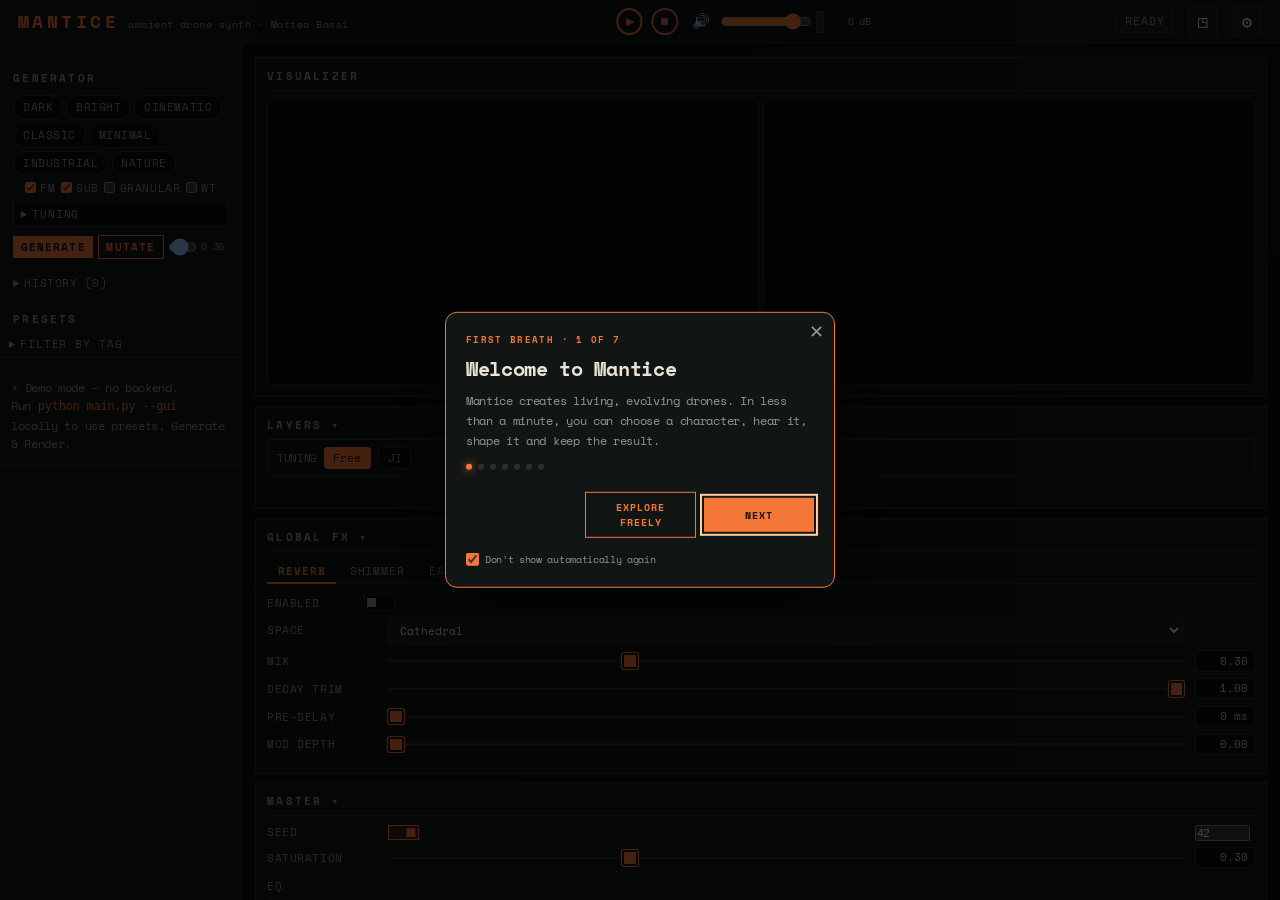
==== docs/index.html @ f2c1c315 "Expand privacy-safe Mantice analytics" ====
<!DOCTYPE html>
<html lang="en">
<head>
<meta charset="UTF-8">
<meta name="viewport" content="width=device-width, initial-scale=1.0">
<title>Mantice — Free Online Ambient Drone Synthesizer</title>
<meta name="description" content="Create evolving ambient drones in your browser with FM, subtractive, granular and wavetable synthesis. Mantice is free, open source and ready to play.">
<meta name="robots" content="index, follow, max-image-preview:large">
<meta name="google-site-verification" content="pp3jhptIHkhnjku-p-0sm3J4XAJzQlE7WiNZ2JwKUNA">
<meta name="application-name" content="Mantice">
<meta name="theme-color" content="#090b0b">
<link rel="canonical" href="https://bassimatte.github.io/mantice/">
<meta property="og:type" content="website">
<meta property="og:site_name" content="Mantice">
<meta property="og:title" content="Mantice — Free Online Ambient Drone Synthesizer">
<meta property="og:description" content="Create evolving ambient drones in your browser with FM, subtractive, granular and wavetable synthesis.">
<meta property="og:url" content="https://bassimatte.github.io/mantice/">
<meta property="og:image" content="https://bassimatte.github.io/mantice/social-card.png">
<meta property="og:image:width" content="1200">
<meta property="og:image:height" content="630">
<meta property="og:image:alt" content="Mantice free online ambient drone synthesizer">
<meta name="twitter:card" content="summary_large_image">
<meta name="twitter:title" content="Mantice — Free Online Ambient Drone Synthesizer">
<meta name="twitter:description" content="Create evolving ambient drones with FM, subtractive, granular and wavetable synthesis.">
<meta name="twitter:image" content="https://bassimatte.github.io/mantice/social-card.png">
<script type="application/ld+json">
{
  "@context": "https://schema.org",
  "@type": "SoftwareApplication",
  "name": "Mantice",
  "alternateName": "Mantice Ambient Drone Synthesizer",
  "url": "https://bassimatte.github.io/mantice/",
  "description": "A free, open-source online ambient drone synthesizer for creating evolving soundscapes with FM, subtractive, granular and wavetable synthesis.",
  "applicationCategory": "MultimediaApplication",
  "applicationSubCategory": "MusicApplication",
  "operatingSystem": "Any modern web browser",
  "isAccessibleForFree": true,
  "offers": {
    "@type": "Offer",
    "price": "0",
    "priceCurrency": "EUR"
  },
  "author": {
    "@type": "Person",
    "name": "Matteo Bassi",
    "url": "https://github.com/bassimatte"
  },
  "codeRepository": "https://github.com/bassimatte/mantice",
  "featureList": [
    "FM synthesis",
    "Subtractive synthesis",
    "Granular synthesis",
    "Wavetable synthesis",
    "Procedural ambient drone generation",
    "Real-time browser playback",
    "Audio rendering and download"
  ]
}
</script>
<link rel="icon" type="image/x-icon" href="favicon.ico">
<link rel="icon" type="image/png" href="favicon.png">
<style>
@import url('https://fonts.googleapis.com/css2?family=Space+Mono:wght@400;700&display=swap');

:root {
  color-scheme: dark;
  --bg: #090b0b;
  --surface: #111514;
  --surface2: #18201e;
  --border: #29302d;
  --accent: #f47738;
  --accent-hover: #ff9560;
  --accent-dim: #bd5528;
  --accent-glow: rgba(244, 119, 56, 0.16);
  --focus: #ffd0a8;
  --text: #e9e4d8;
  --text-dim: #92978e;
  --text-lcd: #d8c7b3;
  --success: #78b77b;
  --danger: #d76565;
  --engine-fm: #e6a84a;
  --engine-subtractive: #7fa66a;
  --engine-granular: #a988c7;
  --engine-wavetable: #58a9b4;
  --grid-line: rgba(233, 228, 216, 0.045);
  --ink-on-color: #101312;
  --muted: var(--text-dim);
  --bg2: var(--surface2);
  --cyan: var(--engine-wavetable);
  --bg-dark: var(--bg);
  --radius: 2px;
}

[data-theme="light"] {
  color-scheme: light;
  --bg: #eeeae1;
  --surface: #f8f5ee;
  --surface2: #e4e0d6;
  --border: #c8c1b5;
  --accent: #ad461d;
  --accent-hover: #8f3715;
  --accent-dim: #9f431d;
  --accent-glow: rgba(201, 86, 36, 0.12);
  --focus: #7c3518;
  --text: #242724;
  --text-dim: #595f58;
  --text-lcd: #544b43;
  --success: #4d8051;
  --danger: #ae4848;
  --engine-fm: #8d641a;
  --engine-subtractive: #4f7341;
  --engine-granular: #74578f;
  --engine-wavetable: #2f737e;
  --grid-line: rgba(36, 39, 36, 0.055);
  --ink-on-color: #f8f5ee;
}

* { margin: 0; padding: 0; box-sizing: border-box; }

/* ── Scrollbar — ultra thin, TE style ──────────── */
::-webkit-scrollbar { width: 4px; height: 4px; }
::-webkit-scrollbar-track { background: var(--bg); }
::-webkit-scrollbar-thumb { background: var(--accent); border-radius: 0; }
::-webkit-scrollbar-thumb:hover { background: var(--accent-hover); }
* { scrollbar-width: thin; scrollbar-color: var(--accent) var(--bg); }

body {
  font-family: 'Space Mono', monospace;
  font-size: 90%;
  line-height: 1.35;
  background:
    radial-gradient(circle at 78% 4%, color-mix(in srgb, var(--engine-wavetable) 5%, transparent), transparent 32%),
    radial-gradient(circle at 12% 100%, color-mix(in srgb, var(--accent) 5%, transparent), transparent 34%),
    var(--bg);
  color: var(--text);
  height: 100vh;
  height: 100dvh;
  overflow: hidden;
  display: grid;
  grid-template-columns: 220px 1fr;
  grid-template-rows: 40px 1fr;
  letter-spacing: -0.02em;
}

/* ── Header ─────────────────────────────────────── */
header {
  grid-column: 1 / -1;
  background: var(--surface);
  display: flex;
  align-items: center;
  padding: 0 16px;
  border-bottom: 1px solid var(--border);
  gap: 12px;
  position: relative;
}
.header-brand {
  display: flex;
  align-items: baseline;
  gap: 8px;
}
.header-transport {
  display: flex;
  align-items: center;
  gap: 8px;
  position: absolute;
  left: calc(220px + (100% - 220px) / 2);
  transform: translateX(-50%);
}
.monitor-volume {
  display: flex;
  align-items: center;
  gap: 5px;
  min-width: 142px;
}
.monitor-mobile { display: none; }
.monitor-mute {
  width: 26px;
  height: 26px;
  padding: 0;
  border: 1px solid transparent;
  background: transparent;
  color: var(--text-dim);
  font-size: 13px;
  cursor: pointer;
}
.monitor-mute:hover,
.monitor-mute:focus-visible {
  color: var(--accent);
  border-color: var(--border);
  outline: none;
}
.monitor-volume input[type="range"] {
  width: 82px;
  height: 26px;
  margin: 0;
  accent-color: var(--accent);
  cursor: pointer;
}
.monitor-level {
  position: relative;
  display: flex;
  align-items: flex-end;
  width: 6px;
  height: 20px;
  overflow: hidden;
  background: var(--border);
  border: 1px solid color-mix(in srgb, var(--border) 75%, var(--text-dim));
}
.monitor-level-fill {
  width: 100%;
  height: 0;
  background: var(--success);
  transition: height 60ms linear, background-color 100ms linear;
}
.monitor-level.warm .monitor-level-fill { background: var(--engine-fm); }
.monitor-level.hot .monitor-level-fill { background: var(--danger); }
.monitor-volume-value {
  width: 38px;
  color: var(--text-dim);
  font-size: 9px;
  text-align: right;
  white-space: nowrap;
}
.monitor-volume.boosted .monitor-volume-value,
.monitor-volume.boosted .monitor-mute {
  color: var(--engine-fm);
}
header .status {
  margin-left: auto;
}
header h1 {
  font-size: 16px;
  font-weight: 700;
  color: var(--accent);
  letter-spacing: 0.2em;
  text-transform: uppercase;
}
.header-byline {
  font-size: 9px;
  color: var(--text-dim);
  letter-spacing: 0.05em;
  font-weight: 400;
}
header .status {
  margin-left: auto;
  font-size: 10px;
  color: var(--text-dim);
  text-transform: uppercase;
  letter-spacing: 0.08em;
  background: var(--surface2);
  padding: 3px 8px;
  border: 1px solid var(--border);
}
.now-playing {
  font-size: 11px;
  color: var(--accent);
  font-weight: 700;
  letter-spacing: 0.05em;
  max-width: 200px;
  overflow: hidden;
  text-overflow: ellipsis;
  white-space: nowrap;
}

/* Zoom controls (waveform only) */
.zoom-btn {
  width: 22px;
  height: 22px;
  font-size: 14px;
  font-weight: 700;
  font-family: 'Space Mono', monospace;
  background: var(--surface2);
  color: var(--text);
  border: 1px solid var(--border);
  border-radius: 0;
  cursor: pointer;
  display: flex;
  align-items: center;
  justify-content: center;
  transition: all 0.1s;
}
.zoom-btn:hover { border-color: var(--accent); color: var(--accent); }

/* ── Settings dropdown ──────────────────────────── */
.settings-menu {
  position: relative;
}
#btn-settings {
  width: 28px;
  height: 28px;
  font-size: 16px;
}
.settings-dropdown {
  display: none;
  position: absolute;
  top: calc(100% + 6px);
  right: 0;
  background: var(--surface2);
  border: 1px solid var(--border);
  border-radius: var(--radius);
  padding: 8px;
  min-width: 150px;
  z-index: 2000;
  box-shadow: 0 4px 16px rgba(0,0,0,0.4);
}
.settings-dropdown.open { display: block; }
.settings-row {
  display: flex;
  align-items: center;
  gap: 6px;
  padding: 4px 2px;
}
.settings-label {
  font-size: 11px;
  color: var(--text-dim);
  text-transform: uppercase;
  letter-spacing: 0.08em;
  flex: 1;
}
.settings-divider {
  border-top: 1px solid var(--border);
  margin: 6px 0;
}
.settings-info-btn {
  width: 100%;
  background: transparent;
  border: 1px solid var(--border);
  color: var(--text);
  font-family: 'Space Mono', monospace;
  font-size: 11px;
  padding: 5px 8px;
  cursor: pointer;
  text-align: left;
  border-radius: var(--radius);
}
.settings-info-btn:hover { border-color: var(--accent); color: var(--accent); }

/* ── Files dropdown ─────────────────────────────── */
.files-menu-wrapper {
  position: relative;
}
#btn-files {
  width: 28px;
  height: 28px;
  font-size: 15px;
}
.files-dropdown {
  display: none;
  position: absolute;
  top: calc(100% + 6px);
  right: 0;
  background: var(--surface2);
  border: 1px solid var(--border);
  border-radius: var(--radius);
  padding: 8px;
  min-width: 190px;
  z-index: 2000;
  box-shadow: 0 4px 16px rgba(0,0,0,0.4);
}
.files-dropdown.open { display: block; }
.dropdown-section-label {
  font-size: 10px;
  color: var(--accent);
  text-transform: uppercase;
  letter-spacing: 0.1em;
  padding: 2px 4px 4px;
  font-weight: 700;
}

/* ── Sidebar ────────────────────────────────────── */
aside {
  background: var(--surface);
  border-right: 1px solid var(--border);
  overflow-y: auto;
  padding: 8px 0;
}
aside h3 {
  font-size: 10px;
  text-transform: uppercase;
  letter-spacing: 0.2em;
  color: var(--text-dim);
  padding: 10px 12px 4px;
  font-weight: 700;
}
.preset-category { margin-bottom: 4px; }
.preset-category summary {
  cursor: pointer;
  padding: 4px 12px;
  font-size: 10px;
  font-weight: 700;
  color: var(--text);
  text-transform: uppercase;
  letter-spacing: 0.1em;
  list-style: none;
}
.preset-category summary::before {
  content: '▸ ';
  color: var(--text-dim);
}
.preset-category[open] summary::before {
  content: '▾ ';
  color: var(--accent);
}
.preset-category summary::-webkit-details-marker { display: none; }
.preset-category summary:hover { color: var(--accent); }
.preset-item {
  padding: 3px 12px 3px 20px;
  font-size: 10px;
  color: var(--text-dim);
  cursor: pointer;
  white-space: nowrap;
  overflow: hidden;
  text-overflow: ellipsis;
  border-left: 2px solid transparent;
  transition: all 0.1s;
}
.preset-item:hover { color: var(--text); border-left-color: var(--text-dim); background: var(--surface2); }
.preset-item.active { color: var(--accent); border-left-color: var(--accent); background: var(--accent-glow); }

/* ── Preset source sections (Official / Community) ── */
.preset-source-section { margin-bottom: 4px; }
.preset-source-header {
  font-size: 10px;
  color: var(--accent);
  text-transform: uppercase;
  letter-spacing: 0.1em;
  font-weight: 700;
  padding: 8px 12px 4px;
  cursor: pointer;
  list-style: none;
  display: flex;
  align-items: center;
  gap: 5px;
  user-select: none;
}
.preset-source-header::before { content: '▾'; font-size: 10px; }
.preset-source-section:not([open]) > .preset-source-header::before { content: '▸'; }
.preset-source-header::-webkit-details-marker { display: none; }
.preset-source-header:hover { color: var(--text); }
.preset-item-shared {
  color: var(--accent);
  border-left-color: var(--accent);
  font-style: italic;
  margin: 4px 8px;
}

/* Tag filter */
#tag-filter-details {
  border-bottom: 1px solid var(--border);
  margin-bottom: 6px;
}
#tag-filter-details > summary {
  font-size: 10px;
  text-transform: uppercase;
  letter-spacing: 0.08em;
  color: var(--muted);
  cursor: pointer;
  padding: 5px 8px;
  user-select: none;
}
.tag-filter {
  display: flex;
  flex-wrap: wrap;
  gap: 3px;
  padding: 4px 8px 8px;
  border-top: none;
  margin-bottom: 0;
  border-bottom: none;
}
.tag-btn {
  font-family: 'Space Mono', monospace;
  font-size: 10px;
  padding: 2px 6px;
  background: var(--surface2);
  color: var(--text-dim);
  border: 1px solid var(--border);
  border-radius: 0;
  cursor: pointer;
  text-transform: uppercase;
  letter-spacing: 0.05em;
  transition: all 0.1s;
}
.tag-btn:hover { border-color: var(--accent); color: var(--text); }
.tag-btn.active { background: var(--accent); color: var(--ink-on-color); border-color: var(--accent); font-weight: 700; }

.sidebar-section {
  border-top: 1px solid var(--border);
  padding: 10px 12px;
  margin-top: 6px;
}
.sidebar-section h3 { padding: 0; margin-bottom: 8px; }
.mood-grid {
  display: flex;
  flex-wrap: wrap;
  gap: 3px;
  margin-bottom: 5px;
}
.mood-btn {
  background: var(--bg);
  border: 1px solid var(--border);
  border-radius: 10px;
  padding: 3px 8px;
  font-family: 'Space Mono', monospace;
  font-size: 10px;
  color: var(--text-dim);
  cursor: pointer;
  text-transform: uppercase;
  letter-spacing: 0.05em;
  transition: all 0.1s;
}
.mood-btn:hover { border-color: var(--accent); color: var(--text); }
.mood-btn.active { border-color: var(--accent); color: var(--accent); background: var(--accent-glow); }
.gen-type-row {
  display: flex;
  gap: 5px;
  margin-bottom: 5px;
  flex-wrap: wrap;
  justify-content: center;
  align-items: center;
}
.gen-type-row label {
  display: flex;
  align-items: center;
  gap: 3px;
  font-size: 10px;
  text-transform: uppercase;
  letter-spacing: 0.05em;
  color: var(--text-dim);
  cursor: pointer;
  user-select: none;
}
.gen-type-row input[type=checkbox] {
  accent-color: var(--accent);
  width: 11px;
  height: 11px;
  cursor: pointer;
}
.intent-panel { margin: 5px 0 7px; border: 1px solid var(--border); background: var(--bg); }
.intent-panel summary {
  padding: 4px 6px; color: var(--text-dim); font-size: 10px; cursor: pointer;
  text-transform: uppercase; letter-spacing: 0.08em; user-select: none;
}
.intent-grid { display: grid; gap: 2px; padding: 3px 6px 6px; }
.intent-row { display: grid; grid-template-columns: 52px 1fr 22px; gap: 5px; align-items: center; min-height: 18px; }
.intent-row label { color: var(--text-dim); font-size: 10px; text-transform: uppercase; letter-spacing: 0.03em; }
.intent-row input[type="range"] { width: 100%; min-width: 0; height: 3px; accent-color: var(--accent); cursor: pointer; }
.intent-value { color: var(--text-lcd); font-size: 10px; text-align: right; font-variant-numeric: tabular-nums; }
.synthesis-row { margin-top: 3px; padding-top: 5px; border-top: 1px solid var(--border); }
.synthesis-options { display: flex; flex-wrap: nowrap; justify-content: center; gap: 3px; }
.synthesis-option { display: flex; align-items: center; gap: 3px; padding: 3px 5px; color: var(--text-dim); border: 1px solid var(--border); font-size: 10px; cursor: pointer; text-transform: uppercase; }
.synthesis-option:has(input:checked) { color: var(--accent); border-color: var(--accent); background: var(--accent-glow); }
.synthesis-option input { width: 9px; height: 9px; margin: 0; accent-color: var(--accent); }
.tuning-panel-body { padding: 3px 6px 6px; }
.generator-actions {
  display: flex;
  gap: 4px;
  margin-top: 6px;
  align-items: center;
}
.generator-actions .btn {
  flex: 0 0 auto;
  width: auto;
  margin: 0;
  padding: 3px 7px;
  font-size: 10px;
}

/* Generation History */
#gen-history-details[open] summary {
  margin-bottom: 4px;
}
.history-btn {
  background: var(--bg);
  border: 1px solid var(--border);
  color: var(--text-lcd);
  padding: 5px 6px;
  border-radius: 4px;
  cursor: pointer;
  font-family: 'Space Mono', monospace;
  font-size: 10px;
  text-align: left;
  transition: all 0.15s ease;
  display: flex;
  flex-direction: column;
  gap: 3px;
  width: 100%;
}
.history-tree-node { position: relative; margin-left: calc(var(--tree-depth, 0) * 10px); }
.history-tree-node::before {
  content: ''; position: absolute; left: -6px; top: 0; bottom: -2px;
  border-left: 1px solid var(--border); opacity: calc(var(--tree-depth, 0) * .65);
}
.history-node-row { display: grid; grid-template-columns: 14px 1fr; gap: 2px; align-items: stretch; margin-bottom: 3px; }
.history-branch-toggle {
  width: 14px; padding: 0; color: var(--text-dim); background: transparent;
  border: 0; cursor: pointer; font-size: 10px;
}
.history-branch-toggle:disabled { opacity: .55; }
.history-btn.active-node { border-color: var(--accent); box-shadow: inset 2px 0 0 var(--accent); }
.history-kind { margin-left: 4px; color: var(--text-dim); font-size: 9px; text-transform: uppercase; }
.history-children.collapsed { display: none; }
.history-btn:hover {
  background: var(--bg-light);
  border-color: var(--accent);
  box-shadow: 0 0 6px rgba(0, 200, 255, 0.2);
}
.history-btn-header {
  display: flex;
  justify-content: space-between;
  align-items: center;
  gap: 6px;
}
.history-name {
  font-weight: 500;
  color: var(--text-lcd);
  flex: 1;
  white-space: nowrap;
  overflow: hidden;
  text-overflow: ellipsis;
}
.history-mood-badge {
  background: var(--accent);
  color: var(--bg);
  padding: 1px 4px;
  border-radius: 3px;
  font-size: 9px;
  text-transform: uppercase;
  letter-spacing: 0.05em;
  font-weight: 600;
  white-space: nowrap;
}
.history-meta {
  display: flex;
  justify-content: space-between;
  font-size: 9px;
  color: var(--muted);
  gap: 6px;
}
.history-timestamp {
  opacity: 0.7;
}
.history-details {
  opacity: 0.8;
  white-space: nowrap;
}

.btn {
  display: block;
  width: 100%;
  padding: 7px;
  margin-top: 6px;
  background: var(--accent);
  color: var(--ink-on-color);
  border: none;
  border-radius: 0;
  font-family: 'Space Mono', monospace;
  font-size: 10px;
  font-weight: 700;
  cursor: pointer;
  text-transform: uppercase;
  letter-spacing: 0.1em;
  transition: all 0.1s;
}
.btn:hover { background: var(--accent-hover); }
.btn:active { transform: scale(0.97); filter: brightness(1.15); }
.btn:focus-visible {
  outline: 2px solid var(--focus);
  outline-offset: 2px;
}
.btn:disabled {
  opacity: 0.38;
  cursor: not-allowed;
  filter: grayscale(0.5);
}
.btn-outline {
  background: transparent;
  border: 1px solid var(--accent);
  color: var(--accent);
}
.btn-outline:hover { background: var(--accent-glow); }

/* ── Main ───────────────────────────────────────── */
main {
  overflow-y: auto;
  overflow-x: hidden;
  padding: 12px;
  display: flex;
  flex-direction: column;
  gap: 8px;
  min-width: 0;
  min-height: 0;
  background: transparent;
}

.card {
  background: var(--surface);
  border-radius: 0;
  padding: 10px;
  border: 1px solid var(--border);
  box-shadow: inset 0 1px 0 color-mix(in srgb, var(--text) 2.5%, transparent);
}
.card h2 {
  font-size: 10px;
  text-transform: uppercase;
  letter-spacing: 0.2em;
  color: var(--text-dim);
  margin-bottom: 8px;
  font-weight: 700;
  padding-bottom: 5px;
  border-bottom: 1px solid var(--border);
}

/* Visualizer */
.visualizer-container { position: relative; display: flex; gap: 4px; min-width: 0; }
#aurora-canvas {
  flex: 1;
  min-width: 0;
  height: 260px;
  background: var(--bg);
  border: 1px solid var(--border);
  border-radius: 4px;
}
#spectrum-canvas {
  flex: 1;
  min-width: 0;
  height: 260px;
  background: var(--bg);
  border: 1px solid var(--border);
  border-radius: 4px;
}
.dirty-indicator {
  color: var(--accent);
  font-size: 12px;
  margin-left: 6px;
  animation: pulse-dirty 1s infinite;
}
.dirty-badge {
  font-size: 9px;
  background: var(--accent);
  color: var(--ink-on-color);
  padding: 1px 5px;
  font-weight: 700;
  letter-spacing: 0.05em;
  margin-left: 8px;
  animation: pulse-dirty 1.5s infinite;
}
@keyframes pulse-dirty { 0%,100%{opacity:1} 50%{opacity:0.4} }

/* ── File Menu ─────────────────────────────────── */
.file-menu-wrapper { position: relative; }
.file-menu {
  display: none;
  position: absolute;
  bottom: 100%;
  left: 0;
  right: 0;
  background: var(--surface2);
  border: 1px solid var(--border);
  margin-bottom: 4px;
  z-index: 100;
}
.file-menu.open { display: block; }
.file-menu-item {
  padding: 7px 12px;
  font-size: 10px;
  font-family: 'Space Mono', monospace;
  color: var(--text);
  cursor: pointer;
  text-transform: uppercase;
  letter-spacing: 0.05em;
  transition: all 0.1s;
}
.file-menu-item:hover { background: var(--accent-glow); color: var(--accent); }
.file-menu-item.highlight { color: var(--accent); font-weight: 700; }

/* ── Collapsible Cards ─────────────────────────── */
.card-collapsible h2 { cursor: pointer; user-select: none; }
.card-collapsible h2::after { content: ' ▾'; color: var(--text-dim); }
.card-collapsible.collapsed h2::after { content: ' ▸'; }
.card-collapsible.collapsed > *:not(h2) { display: none; }
/* Automation card */
.auto-section-label { font-size:10px; font-weight:600; letter-spacing:.08em; color:var(--text-dim); text-transform:uppercase; margin:8px 0 4px; padding-bottom:2px; border-bottom:1px solid rgba(255,255,255,0.06); }
.auto-row { display:flex; flex-direction:column; gap:0; padding:2px 0; font-size:10px; }
.auto-controls { display:flex; align-items:center; gap:3px; flex-wrap:nowrap; }
.auto-canvas { display:block; width:100%; height:14px; border-radius:2px; margin-top:2px; opacity:0.85; }
.auto-row.disabled { opacity:0.68; }
.auto-toggle-btn { cursor:pointer; font-size:13px; line-height:1; color:var(--text-dim); background:none; border:none; padding:0 2px; flex-shrink:0; }
.auto-toggle-btn.on { color:var(--accent); }
.auto-label { min-width:82px; color:var(--text-lcd); font-size:10px; flex-shrink:0; }
.auto-t { width:30px; padding:1px 3px; font-size:10px; text-align:right; background:var(--surface); color:var(--text-dim); border:1px solid color-mix(in srgb, var(--text) 12%, transparent); border-radius:2px; flex-shrink:0; -moz-appearance:textfield; }
.auto-t::-webkit-outer-spin-button, .auto-t::-webkit-inner-spin-button { -webkit-appearance:none; margin:0; }
.auto-pct { font-size:9px; color:var(--text-dim); flex-shrink:0; }
.auto-val { width:52px; padding:1px 4px; font-size:10px; text-align:right; background:var(--surface); color:var(--text-lcd); border:1px solid color-mix(in srgb, var(--text) 14%, transparent); border-radius:2px; flex-shrink:0; -moz-appearance:textfield; }
.auto-val::-webkit-outer-spin-button, .auto-val::-webkit-inner-spin-button { -webkit-appearance:none; margin:0; }
.auto-shape-btn { background:none; border:none; color:var(--accent); font-size:10px; cursor:pointer; padding:0 2px; flex-shrink:0; white-space:nowrap; letter-spacing:-.02em; }
.auto-shape-btn:hover { color:var(--text); }
.auto-mid-btn { cursor:pointer; font-size:10px; background:none; border:1px solid color-mix(in srgb, var(--text) 14%, transparent); border-radius:2px; color:var(--text-dim); padding:1px 5px; margin-left:3px; flex-shrink:0; }
.auto-mid-btn:hover { border-color:var(--accent); color:var(--accent); }
.auto-mode-btn { cursor:pointer; font-size:10px; background:none; border:1px solid color-mix(in srgb, var(--text) 16%, transparent); border-radius:2px; color:var(--text-dim); padding:1px 5px; margin-right:3px; flex-shrink:0; }
.auto-mode-btn:hover { border-color:var(--accent); color:var(--accent); }
.auto-mode-btn.walk { border-color:rgba(160,210,160,0.4); color:rgb(140,200,140); }
.auto-mode-btn.walk:hover { border-color:rgb(160,220,160); color:rgb(180,240,180); }
.auto-walk-label { font-size:9px; color:var(--text-dim); flex-shrink:0; margin-left:3px; }
.auto-quickset { display:flex; align-items:center; gap:5px; flex-wrap:wrap; margin-bottom:8px; padding-bottom:7px; border-bottom:1px solid rgba(255,255,255,0.07); }
.auto-quickset-label { font-size:9px; color:var(--text-dim); flex-shrink:0; margin-right:2px; }
.auto-quickset-btn { cursor:pointer; font-size:10px; background:var(--surface2); border:1px solid color-mix(in srgb, var(--text) 16%, transparent); border-radius:10px; color:var(--text); padding:3px 9px; flex-shrink:0; transition:border-color .15s, color .15s; }
.auto-quickset-btn:hover { border-color:var(--accent); color:var(--accent); }
.auto-clear-btn { cursor:pointer; font-size:10px; background:none; border:1px solid color-mix(in srgb, var(--text) 12%, transparent); border-radius:10px; color:var(--text-dim); padding:3px 8px; margin-left:auto; flex-shrink:0; }
.auto-clear-btn:hover { border-color:var(--danger); color:var(--danger); }

/* ── JI Tuning Panel ───────────────────────────── */
#tuning-panel {
  margin-bottom: 8px;
  padding: 6px 8px;
  background: var(--surface);
  border: 1px solid var(--border);
  border-radius: 4px;
  font-family: 'Space Mono', monospace;
  font-size: 10px;
}
.tuning-mode-btn {
  background: var(--bg);
  border: 1px solid var(--border);
  color: var(--text-dim);
  padding: 2px 8px;
  font-family: 'Space Mono', monospace;
  font-size: 10px;
  cursor: pointer;
  border-radius: 3px;
  transition: background 0.15s, color 0.15s;
}
.tuning-mode-btn.active {
  background: var(--accent);
  color: var(--ink-on-color);
  border-color: var(--accent);
}
#tuning-ji-controls { margin-top: 6px; display: flex; flex-direction: column; gap: 4px; }
#tuning-ji-controls select {
  background: var(--bg); border: 1px solid var(--border);
  color: var(--text-lcd); padding: 2px 4px;
  font-family: 'Space Mono', monospace; font-size: 10px;
}
.ji-snap-warn { color: #ff8c42; font-size: 9px; margin-left: 4px; }
#lp-ji-degree {
  background: var(--bg); border: 1px solid var(--accent);
  color: var(--text-lcd); padding: 2px 4px;
  font-family: 'Space Mono', monospace; font-size: 10px;
  grid-column: 2 / 4; width: 100%;
}

/* ── Hamburger & Responsive ────────────────────── */
.hamburger {
  display: none;
  align-items: center;
  justify-content: center;
  width: 28px;
  height: 28px;
  background: transparent;
  border: 1px solid var(--border);
  color: var(--text);
  font-size: 16px;
  cursor: pointer;
  margin-left: 8px;
}
.hamburger:hover { border-color: var(--accent); color: var(--accent); }
.mobile-now-playing { display: none; }  /* hidden on desktop */
.sidebar-backdrop {
  display: none;
  position: fixed;
  inset: 0;
  background: rgba(0,0,0,0.5);
  z-index: 999;
}
.sidebar-backdrop.open { display: block; }

@media (max-width: 768px) {
  body {
    display: block;
    overflow-y: auto;
    overflow-x: hidden;
    height: auto;
    min-height: 100vh;
    min-height: 100dvh;
    -webkit-overflow-scrolling: touch;
  }
  .hamburger { display: flex; }
  aside {
    position: fixed;
    top: 40px;
    left: 0;
    bottom: 0;
    width: 260px;
    z-index: 1000;
    transform: translateX(-100%);
    transition: transform 0.2s ease;
  }
  aside.sidebar-open { transform: translateX(0); }

  /* Header: hide brand text, keep controls compact */
  header {
    position: sticky;
    top: 0;
    z-index: 900;
    gap: 6px;
    padding: 0 8px;
    flex-wrap: nowrap;
    height: 40px;
    justify-content: space-between;
  }
  .header-brand h1 { font-size: 12px; letter-spacing: 0.1em; }
  .header-byline { display: none; }
  .header-transport {
    position: static;
    transform: none;
    left: auto;
    flex: 1;
    justify-content: center;
  }
  .monitor-desktop { display: none; }
  .monitor-mobile {
    display: flex;
    min-width: 112px;
    justify-content: flex-end;
  }
  .monitor-mobile input[type="range"] {
    width: 72px;
    min-height: 32px;
    touch-action: pan-y;
  }
  .monitor-mobile .monitor-volume-value { display: none; }
  .monitor-mobile .monitor-mute {
    width: 32px;
    height: 32px;
  }
  header .status { display: none; }
  .now-playing { display: none; }
  .zoom-btn { display: none; }
  /* Files and Settings buttons stay visible on mobile */
  #btn-files  { display: flex; }
  #btn-settings { display: flex; }
  /* Order the header wrappers: files | presets(hamburger) | settings */
  .files-menu-wrapper { order: 96; }
  .hamburger { order: 97; }
  .settings-menu { order: 98; }

  /* Preset name bar below header */
  .mobile-now-playing {
    display: flex;
    align-items: center;
    gap: 6px;
    position: sticky;
    top: 40px;
    z-index: 899;
    background: var(--bg2);
    border-bottom: 1px solid var(--border);
    text-align: center;
    font-size: 11px;
    letter-spacing: 0.08em;
    color: var(--accent);
    padding: 3px 8px;
    min-height: 18px;
    line-height: 18px;
  }
  #mobile-now-playing {
    flex: 1;
    min-width: 0;
    overflow: hidden;
    text-overflow: ellipsis;
    white-space: nowrap;
  }

  /* Now-playing and status hidden on mobile (save space) */

  /* Main content — no scroll container, flows naturally */
  main {
    overflow: visible;
    padding: 6px;
    min-width: 0;
    width: 100%;
    box-sizing: border-box;
    height: auto;
  }

  /* Visualizer: only waveform, compact */
  .visualizer-container {
    flex-direction: column;
    width: 100%;
  }
  #aurora-canvas {
    width: 100% !important;
    height: 100px;
    min-width: 0;
    max-width: 100%;
  }
  #spectrum-canvas {
    display: none;
  }

  /* Cards */
  .card {
    width: 100%;
    box-sizing: border-box;
    overflow-x: hidden;
  }

  /* Param rows: full width, touch-friendly */
  .param-row {
    grid-template-columns: 60px 1fr 36px;
    gap: 4px;
  }
  .param-row label { font-size: 11px; }
  .param-row .value { font-size: 11px; }
  .param-row input[type="range"] { height: 6px; }
  .param-row input[type="range"]::-webkit-slider-thumb {
    width: 20px;
    height: 20px;
  }
  .param-row input[type="range"]::-moz-range-thumb {
    width: 20px;
    height: 20px;
  }

  /* Transport buttons slightly larger for touch */
  .transport-btn { min-width: 32px; min-height: 32px; font-size: 14px; }

  /* Toggle rows */
  .toggle-row { gap: 8px; }
  .toggle { min-width: 36px; min-height: 18px; }

  /* Settings card: wrap items */
  .transport-secondary {
    display: grid;
    grid-template-columns: auto 1fr;
    gap: 4px 8px;
    align-items: center;
  }

  /* Layer sub-tabs & Global FX sub-tabs — larger touch targets */
  .layer-subtab {
    padding: 7px 12px;
    font-size: 10px;
    min-height: 32px;
  }
  .layer-subtabs {
    gap: 4px;
    flex-wrap: wrap;
  }

  /* FM/Subtractive checkboxes in sidebar */
  .gen-type-row {
    margin: 6px 0;
  }
  .gen-type-row label {
    font-size: 11px;
    gap: 6px;
    padding: 4px 0;
  }
  .gen-type-row input[type=checkbox] {
    width: 16px;
    height: 16px;
  }
}

/* Sliders — custom TE style */
.param-row {
  display: grid;
  grid-template-columns: 100px 1fr 54px;
  align-items: center;
  gap: 10px;
  margin-bottom: 6px;
}
.param-row.scan-rate-row {
  grid-template-columns: 100px 1fr 130px;
}
.param-row.scan-rate-row .value {
  font-size: 9px;
  white-space: nowrap;
}
@media (max-width: 700px) {
  .param-row.scan-rate-row { grid-template-columns: 60px 1fr 105px; gap: 4px; }
}
.param-row label {
  font-size: 10px;
  line-height: 1.3;
  color: var(--text-dim);
  text-transform: uppercase;
  letter-spacing: 0.05em;
}
.param-row input[type="range"] {
  -webkit-appearance: none;
  appearance: none;
  width: 100%;
  height: 14px;
  background: var(--border);
  background-clip: content-box;
  padding: 6px 0;
  outline: none;
  cursor: pointer;
}
.param-row input[type="range"]::-webkit-slider-thumb {
  -webkit-appearance: none;
  appearance: none;
  width: 14px;
  height: 14px;
  background: var(--accent);
  border: 2px solid var(--surface);
  border-radius: 2px;
  box-shadow: 0 0 0 1px var(--accent), 0 0 7px var(--accent-glow);
  cursor: pointer;
  margin-top: -6px;
}
.param-row input[type="range"]::-moz-range-thumb {
  width: 14px;
  height: 14px;
  background: var(--accent);
  border: 2px solid var(--surface);
  border-radius: 2px;
  box-shadow: 0 0 0 1px var(--accent), 0 0 7px var(--accent-glow);
  cursor: pointer;
}
.param-row input[type="range"]::-webkit-slider-runnable-track {
  height: 2px;
  background: var(--border);
}
.param-row input[type="range"]::-moz-range-track {
  height: 2px;
  background: var(--border);
}
.param-row input[type="range"]::-moz-range-progress {
  height: 2px;
  background: var(--accent);
}
.param-row input[type="range"]:hover::-webkit-slider-thumb,
.param-row input[type="range"]:focus-visible::-webkit-slider-thumb {
  box-shadow: 0 0 0 2px var(--accent), 0 0 12px var(--accent);
}
.param-row input[type="range"]:hover::-moz-range-thumb,
.param-row input[type="range"]:focus-visible::-moz-range-thumb {
  box-shadow: 0 0 0 2px var(--accent), 0 0 12px var(--accent);
}
.param-row input[type="range"]:focus-visible {
  outline: 1px solid var(--focus);
  outline-offset: 4px;
}
.slider-control {
  position: relative;
  width: 100%;
  min-width: 0;
}
.slider-control > input[type="range"] { display: block; }
.slider-default-marker {
  position: absolute;
  left: calc(var(--default-pct, 50) * 1%);
  top: 50%;
  width: 2px;
  height: 10px;
  background: var(--text-dim);
  border: 1px solid var(--surface);
  transform: translate(-50%, -50%);
  opacity: 0.8;
  pointer-events: none;
  z-index: 1;
  transition: opacity 0.12s;
}
.slider-control.is-at-default .slider-default-marker { opacity: 0; }
.slider-value-bubble {
  position: absolute;
  left: calc(var(--value-pct, 50) * 1%);
  bottom: calc(50% + 13px);
  transform: translateX(-50%) translateY(3px);
  padding: 3px 6px;
  color: var(--ink-on-color);
  background: var(--accent);
  border: 1px solid var(--surface);
  font: 700 9px/1.2 'Space Mono', monospace;
  white-space: nowrap;
  opacity: 0;
  visibility: hidden;
  pointer-events: none;
  z-index: 20;
  transition: opacity 0.1s, transform 0.1s, visibility 0.1s;
}
.slider-control.is-active .slider-value-bubble {
  opacity: 1;
  visibility: visible;
  transform: translateX(-50%) translateY(0);
}
.param-row .value {
  font-size: 10px;
  color: var(--text-lcd);
  text-align: right;
  font-variant-numeric: tabular-nums;
  background: var(--bg);
  padding: 2px 6px;
  border: 1px solid var(--border);
}
.card-subsection-label {
  font-size: 10px;
  text-transform: uppercase;
  letter-spacing: 0.1em;
  color: var(--text-dim);
  margin: 10px 0 4px;
  border-bottom: 1px solid var(--border);
  padding-bottom: 3px;
}

/* Granular scope */
.granular-scope {
  width: 100%;
  height: 52px;
  display: block;
  border: 1px solid var(--border);
  border-radius: 2px;
  margin: 6px 0 8px;
  background: var(--bg);
  cursor: default;
}

/* Transport */
.transport-secondary { display: flex; gap: 8px; align-items: center; flex-wrap: wrap; }
.transport-btn {
  width: 24px; height: 24px;
  border-radius: 50%;
  border: 2px solid var(--border);
  font-size: 10px;
  display: flex; align-items: center; justify-content: center;
  cursor: pointer;
  transition: all 0.15s;
  background: var(--surface);
  color: var(--text);
  box-shadow: 0 0 0 0 transparent;
}
.transport-btn:active { transform: scale(0.9); filter: brightness(1.25); }
.transport-btn:focus-visible,
.toggle:focus-visible,
.layer-tab:focus-visible,
.layer-subtab:focus-visible,
.solo-btn:focus-visible,
.snap-btn:focus-visible {
  outline: 2px solid var(--focus);
  outline-offset: 2px;
}
button:disabled {
  opacity: 0.38;
  cursor: not-allowed;
  box-shadow: none !important;
}
.btn-preview { border-color: var(--accent); color: var(--accent); }
.btn-preview:hover { background: var(--accent); color: var(--ink-on-color); box-shadow: 0 0 12px var(--accent-glow); }
.btn-stop { border-color: var(--danger); color: var(--danger); }
.btn-stop:hover { background: var(--danger); color: var(--ink-on-color); box-shadow: 0 0 12px color-mix(in srgb, var(--danger) 35%, transparent); }
.btn-render { border-color: var(--border); color: var(--text); }
.btn-render:hover { border-color: var(--text-dim); background: var(--surface2); color: var(--text); box-shadow: none; }
.progress-ring { width: 24px; height: 24px; }
.progress-ring circle { fill: none; stroke-width: 3; }
.progress-ring .ring-bg { stroke: var(--border); }
.progress-ring .ring-fill { stroke: var(--accent); stroke-linecap: round; transition: stroke-dashoffset 0.3s; transform: rotate(-90deg); transform-origin: center; }

.transport-secondary select, .transport-secondary input[type="number"] {
  background: var(--bg);
  border: 1px solid var(--border);
  color: var(--text-lcd);
  padding: 5px 8px;
  border-radius: 0;
  font-family: 'Space Mono', monospace;
  font-size: 10px;
}
.transport-secondary select:focus, .transport-secondary input[type="number"]:focus {
  outline: none;
  border-color: var(--accent);
}

/* Toggle — square TE style */
.toggle-row {
  display: flex;
  align-items: center;
  gap: 8px;
  margin-bottom: 6px;
}
.toggle-row label {
  font-size: 10px;
  color: var(--text-dim);
  min-width: 80px;
  text-transform: uppercase;
  letter-spacing: 0.05em;
}
.toggle {
  position: relative;
  width: 28px; height: 14px;
  background: var(--bg);
  border: 1px solid var(--border);
  border-radius: 0;
  cursor: pointer;
  transition: all 0.15s;
}
.toggle.on { background: var(--accent-glow); border-color: var(--accent); }
.toggle::after {
  content: '';
  position: absolute;
  top: 2px; left: 2px;
  width: 8px; height: 8px;
  background: var(--text-dim);
  border-radius: 0;
  transition: all 0.15s;
}
.toggle.on::after { background: var(--accent); transform: translateX(14px); }

/* Touch controls — preserve the compact UI visually while providing reliable
   44px interaction targets on phones, tablets, and other coarse pointers. */
@media (pointer: coarse) {
  .param-row {
    min-height: 44px;
    margin-bottom: 2px;
  }
  .param-row input[type="range"] {
    height: 44px;
    padding: 19px 0;
    touch-action: pan-y;
  }
  .param-row input[type="range"]::-webkit-slider-runnable-track { height: 6px; }
  .param-row input[type="range"]::-moz-range-track,
  .param-row input[type="range"]::-moz-range-progress { height: 6px; }
  .param-row input[type="range"]::-webkit-slider-thumb {
    width: 24px;
    height: 24px;
    border-width: 3px;
    margin-top: -9px;
  }
  .param-row input[type="range"]::-moz-range-thumb {
    width: 24px;
    height: 24px;
    border-width: 3px;
  }
  .slider-default-marker { height: 14px; }
  .slider-value-bubble { bottom: calc(50% + 17px); font-size: 11px; padding: 4px 7px; }
  .transport-btn {
    width: 44px;
    height: 44px;
    min-width: 44px;
    min-height: 44px;
    font-size: 16px;
  }
  .toggle {
    width: 44px;
    height: 28px;
    min-width: 44px;
  }
  .toggle::after {
    width: 20px;
    height: 20px;
    top: 3px;
    left: 3px;
  }
  .toggle.on::after { transform: translateX(16px); }
  .layer-tab,
  .layer-subtab,
  .solo-btn,
  .snap-btn,
  .mood-btn,
  .tag-btn,
  .docs-tab,
  .zoom-btn,
  .hamburger {
    min-height: 44px;
    min-width: 44px;
  }
  .btn { min-height: 44px; }
  button:active { filter: brightness(1.25); }
}

/* Layer tabs */
.layer-tabs {
  display: flex;
  gap: 2px;
  margin-bottom: 10px;
  align-items: center;
}
.layer-tab {
  padding: 4px 10px;
  font-family: 'Space Mono', monospace;
  font-size: 10px;
  border-radius: 0;
  background: var(--bg);
  color: var(--text-dim);
  cursor: pointer;
  border: 1px solid var(--border);
  border-bottom: 3px solid var(--layer-color, var(--border));
  text-transform: uppercase;
  letter-spacing: 0.05em;
  transition: all 0.1s;
}
.layer-tab:hover { border-color: var(--text-dim); border-bottom-color: var(--layer-color, var(--text-dim)); }
.layer-tab.active { background: var(--layer-color, var(--accent)); color: var(--ink-on-color); border-color: var(--layer-color, var(--accent)); font-weight: 700; }
.layer-tab.muted { opacity: 0.72; }
.layer-tab.muted.active { background: var(--layer-color, var(--accent)); opacity: 0.82; }
.layer-tab.muted::after { content: ' M'; font-size: 9px; }

/* Layer peak meter bar — shown at bottom of each layer tab */
.layer-meter {
  position: absolute;
  bottom: 0; left: 0;
  height: 3px;
  background: #22cc44;
  width: 0%;
  transition: width 0.08s linear, background 0.08s;
  border-radius: 0 0 2px 2px;
}
.layer-tab { position: relative; overflow: hidden; }

/* Layer sub-tabs */
.layer-subtabs {
  display: flex;
  gap: 2px;
  margin: 8px 0 10px;
  border-bottom: 1px solid var(--border);
  padding-bottom: 4px;
}
.layer-subtab {
  padding: 3px 10px;
  font-family: 'Space Mono', monospace;
  font-size: 10px;
  text-transform: uppercase;
  letter-spacing: 0.08em;
  background: transparent;
  color: var(--text-dim);
  border: none;
  cursor: pointer;
  border-bottom: 2px solid transparent;
  margin-bottom: -5px;
}
.layer-subtab:hover { color: var(--text); }
.layer-subtab.active { color: var(--accent); border-bottom-color: var(--accent); font-weight: 700; }
#layer-params .layer-subtab.active { color: var(--active-layer-color, var(--accent)); border-bottom-color: var(--active-layer-color, var(--accent)); }

/* Layer enable toggle */
.layer-toggle-row {
  display: flex;
  align-items: center;
  gap: 8px;
  margin-bottom: 8px;
  padding-bottom: 8px;
  border-bottom: 1px solid var(--border);
}
.layer-toggle-row label {
  font-size: 10px;
  text-transform: uppercase;
  color: var(--text-dim);
  letter-spacing: 0.05em;
}
.solo-btn {
  width: 20px;
  height: 20px;
  font-family: 'Space Mono', monospace;
  font-size: 10px;
  font-weight: 700;
  background: var(--surface2);
  color: var(--text-dim);
  border: 1px solid var(--border);
  border-radius: 0;
  cursor: pointer;
  display: flex;
  align-items: center;
  justify-content: center;
  transition: all 0.1s;
}
.solo-btn:hover { border-color: var(--accent); color: var(--accent); }
.solo-btn.active-mute { background: color-mix(in srgb, var(--danger) 18%, transparent); border-color: var(--danger); color: var(--danger); }
.snap-btn { font-size: 10px; background: none; border: 1px solid var(--border); color: var(--text-dim); cursor: pointer; padding: 0 3px; margin-left: 3px; border-radius: 2px; line-height: 1.4; vertical-align: middle; }
.snap-btn.active { border-color: var(--accent); color: var(--accent); background: color-mix(in srgb, var(--accent) 10%, transparent); }

/* Progress */
.progress-bar {
  width: 100%;
  height: 3px;
  background: var(--bg);
  border: 1px solid var(--border);
  overflow: hidden;
  display: none;
  margin-bottom: 6px;
}
.progress-bar .fill {
  height: 100%;
  background: var(--accent);
  width: 0%;
  transition: width 0.3s;
}

/* Radio group */
.radio-group {
  display: flex;
  gap: 12px;
  margin-bottom: 8px;
}
.radio-group label {
  font-size: 10px;
  color: var(--text-dim);
  cursor: pointer;
  display: flex;
  align-items: center;
  gap: 4px;
  text-transform: uppercase;
  letter-spacing: 0.05em;
}
.radio-group input { accent-color: var(--accent); }

/* Docs modal */
.btn-info { color: var(--muted); border-color: var(--border); font-size: 12px; font-weight: bold; opacity: 0.78; }
.btn-info:hover { opacity: 1; color: var(--text); }
.docs-overlay {
  display: none; position: fixed; inset: 0; z-index: 9999;
  background: rgba(0,0,0,0.7); backdrop-filter: blur(4px);
  align-items: center; justify-content: center;
}
.docs-overlay.open { display: flex; }
.docs-modal {
  background: var(--surface); border: 1px solid var(--border); border-radius: 12px;
  width: min(760px, 92vw); max-height: 85vh; display: flex; flex-direction: column;
  box-shadow: 0 20px 60px rgba(0,0,0,0.5);
}
.docs-header {
  display: flex; justify-content: space-between; align-items: center;
  padding: 16px 20px; border-bottom: 1px solid var(--border);
}
.docs-header h2 { margin: 0; font-size: 16px; color: var(--accent); }
.docs-close {
  background: none; border: none; color: var(--muted); font-size: 18px;
  cursor: pointer; padding: 4px 8px; border-radius: 4px;
}
.docs-close:hover { color: var(--text); background: var(--border); }
.docs-tabs {
  display: flex; border-bottom: 1px solid var(--border); padding: 0 20px;
}
.docs-tab {
  background: none; border: none; color: var(--text-dim); font-size: 12px;
  padding: 10px 16px; cursor: pointer; border-bottom: 2px solid transparent;
  font-family: 'Space Mono', monospace; transition: all 0.2s;
}
.docs-tab:hover { color: var(--text); }
.docs-tab.active { color: var(--accent); border-bottom-color: var(--accent); }
.docs-panel { display: none; }
.docs-panel.active { display: block; }
.docs-body {
  padding: 20px; overflow-y: auto; font-size: 12px; line-height: 1.6;
}
.docs-body h3 { color: var(--accent); margin: 16px 0 8px; font-size: 13px; }
.docs-body h3:first-child { margin-top: 0; }
.docs-body p { margin: 8px 0; color: var(--text); }
.docs-body .philosophy-section { margin-bottom: 20px; }
.docs-body .philosophy-section h4 { color: var(--text); margin: 12px 0 6px; font-size: 12px; }
.docs-table { width: 100%; border-collapse: collapse; margin-bottom: 12px; }
.docs-table th {
  text-align: left; padding: 4px 8px; font-size: 11px; color: var(--muted);
  border-bottom: 1px solid var(--border); white-space: nowrap;
}
.docs-table td { padding: 4px 8px; font-size: 11px; border-bottom: 1px solid rgba(255,255,255,0.03); }
.docs-table tr:hover td { background: rgba(255,255,255,0.02); }
.docs-note { color: var(--muted); font-style: italic; margin: 4px 0 16px; font-size: 11px; }

/* First Breath onboarding */
.first-guide { display: none; position: fixed; inset: 0; z-index: 12000; pointer-events: none; font-family: 'Space Mono', monospace; letter-spacing: -0.02em; }
.first-guide.open { display: block; }
.first-guide.no-target { background: rgba(0,0,0,0.72); }
.first-guide-focus {
  display: none; position: fixed; z-index: 12001; pointer-events: none;
  border: 2px solid var(--accent); border-radius: 8px;
  box-shadow: 0 0 0 9999px rgba(0,0,0,0.72), 0 0 28px var(--accent-glow);
  transition: left .22s ease, top .22s ease, width .22s ease, height .22s ease;
}
.first-guide-card {
  position: fixed; z-index: 12002; left: 50%; top: 50%; transform: translate(-50%, -50%);
  width: min(390px, calc(100vw - 32px)); padding: 20px;
  color: var(--text); background: var(--surface); border: 1px solid var(--accent);
  border-radius: 12px; box-shadow: 0 22px 70px rgba(0,0,0,.65); pointer-events: auto;
}
.first-guide-close { position:absolute; right:10px; top:8px; border:0; background:none; color:var(--text-dim); font-size:18px; cursor:pointer; }
.first-guide-kicker { color:var(--accent); font:700 9px 'Space Mono',monospace; letter-spacing:.15em; text-transform:uppercase; }
.first-guide-card h2 { margin:8px 26px 8px 0; color:var(--text); font-size:20px; }
.first-guide-card p { min-height:54px; margin:0 0 14px; color:var(--text-dim); font-size:12px; line-height:1.65; }
.first-guide-dots { display:flex; gap:6px; margin:0 0 16px; }
.first-guide-dot { width:6px; height:6px; border-radius:50%; background:var(--border); }
.first-guide-dot.active { background:var(--accent); box-shadow:0 0 8px var(--accent); }
.first-guide-actions { display:flex; align-items:center; gap:8px; }
.first-guide-actions .btn { min-height:34px; }
.first-guide-next { margin-left:auto; }
.first-guide-next:disabled { opacity:.45; cursor:default; }
.first-guide-dismiss { display:flex; align-items:center; gap:6px; margin-top:14px; color:var(--text-dim); font-size:10px; }
.first-guide-dismiss input { accent-color:var(--accent); }
@media (max-width:760px) {
  .first-guide-card { left:0; right:0; top:auto; bottom:0; transform:none; width:auto; border-radius:14px 14px 0 0; padding:18px 18px max(18px, env(safe-area-inset-bottom)); }
  .first-guide-card p { min-height:48px; }
}

/* ── Gallery Modal ──────────────────────────── */
.candidate-modal { width: min(1120px, 95vw); max-height: 90vh; border-radius: 4px; }
.render-info-modal { width: min(520px, 92vw); }
.render-info-body { padding: 20px; color: var(--text); font-size: 12px; line-height: 1.65; }
.render-info-body p { margin: 0 0 12px; }
.render-info-quality { display:grid; grid-template-columns:1fr 1fr; gap:8px; margin:14px 0 18px; }
.render-info-quality > div { padding:10px; background:var(--bg); border:1px solid var(--border); }
.render-info-quality strong { display:block; margin-bottom:4px; color:var(--accent); font-size:10px; text-transform:uppercase; }
.render-info-actions { display:flex; justify-content:flex-end; gap:8px; flex-wrap:wrap; }
@media (max-width:560px) { .render-info-quality { grid-template-columns:1fr; } .render-info-actions .btn { flex:1 1 100%; } }
.candidate-modal .docs-header { justify-content: flex-end; padding: 8px 12px; }
.candidate-grid { display: grid; grid-template-columns: repeat(3, minmax(0, 1fr)); gap: 10px; padding: 14px; overflow-y: auto; }
.candidate-card { display: flex; flex-direction: column; min-width: 0; padding: 12px; background: var(--bg); border: 1px solid var(--border); border-top: 3px solid var(--candidate-accent, var(--accent)); }
.candidate-index { color: var(--candidate-accent, var(--accent)); font-size: 9px; letter-spacing: 0.12em; text-transform: uppercase; }
.candidate-role { float: right; padding: 2px 5px; color: var(--candidate-accent, var(--accent)); border: 1px solid var(--candidate-accent, var(--accent)); font-size: 9px; letter-spacing: 0.06em; }
.candidate-name { min-height: 42px; margin: 5px 0 8px; color: var(--text); font-size: 14px; line-height: 1.3; text-transform: uppercase; }
.candidate-fingerprint { display: block; width: 100%; height: 120px; background: var(--surface); border: 1px solid var(--border); }
.candidate-traits { display: flex; flex-wrap: wrap; gap: 4px; min-height: 48px; margin: 10px 0; align-content: flex-start; }
.candidate-description { min-height: 70px; margin: 0 0 10px; color: var(--text-dim); font-size: 9px; line-height: 1.55; }
.candidate-meta { display: grid; grid-template-columns: repeat(3, 1fr); gap: 5px; padding: 8px 0; border-top: 1px solid var(--border); }
.candidate-actions { display: grid; grid-template-columns: 1fr 1fr; gap: 6px; margin-top: auto; padding-top: 10px; }
.candidate-audition, .candidate-use { min-height: 40px; font: 700 10px 'Space Mono', monospace; text-transform: uppercase; cursor: pointer; }
.candidate-audition { color: var(--accent); background: transparent; border: 1px solid var(--accent); }
.candidate-audition.playing { color: var(--ink-on-color); background: var(--accent); }
.candidate-use { color: var(--ink-on-color); background: var(--accent); border: 1px solid var(--accent); }
@media (max-width: 760px) {
  .candidate-modal { width: 100vw; height: 100vh; height: 100dvh; max-height: 100vh; max-height: 100dvh; border: 0; border-radius: 0; }
  .candidate-modal .docs-header {
    flex: 0 0 auto; min-height: 52px; z-index: 2;
    padding: max(6px, env(safe-area-inset-top)) max(10px, env(safe-area-inset-right)) 6px 10px;
    background: var(--surface);
  }
  .candidate-modal .docs-close {
    display: grid; place-items: center; width: 44px; height: 44px; padding: 0;
    color: var(--text); background: var(--bg); border: 1px solid var(--border); font-size: 22px;
  }
  .candidate-grid { min-height: 0; grid-template-columns: 1fr; padding: 10px; }
  .candidate-fingerprint { height: 100px; }
}

.gallery-modal {
  position: relative;
  width: min(1400px, 96vw);
  height: min(92vh, 980px);
  max-height: 92vh;
  border-radius: 4px;
}
.gallery-modal .docs-header {
  padding: 14px 20px;
  background: linear-gradient(90deg, var(--surface2), var(--surface));
}
.gallery-modal .docs-header h2 { letter-spacing: 0.08em; text-transform: uppercase; }
.gallery-controls {
  padding: 12px 20px;
  border-bottom: 1px solid var(--border);
  display: grid;
  grid-template-columns: minmax(240px, 1fr) auto auto;
  gap: 10px;
  align-items: center;
  background: var(--surface);
}
#gallery-search {
  width: 100%; padding: 10px 14px; font-size: 12px;
  background: var(--bg); color: var(--text); border: 1px solid var(--border);
  border-radius: 2px; font-family: 'Space Mono', monospace;
}
#gallery-search:focus {
  outline: none; border-color: var(--accent); background: var(--surface);
}
.gallery-sort {
  min-height: 38px;
  padding: 0 32px 0 10px;
  color: var(--text-lcd);
  background: var(--bg);
  border: 1px solid var(--border);
  border-radius: 2px;
  font: 10px 'Space Mono', monospace;
  text-transform: uppercase;
}
.gallery-sort:focus { outline: 1px solid var(--focus); border-color: var(--accent); }
.gallery-count {
  min-width: 78px;
  color: var(--text-dim);
  font-size: 9px;
  text-align: right;
  text-transform: uppercase;
  letter-spacing: 0.08em;
}
.gallery-discovery { display: flex; flex: 1; min-height: 0; overflow: hidden; }
.gallery-grid {
  flex: 1;
  padding: 16px 20px 24px;
  overflow-y: auto;
  max-height: none;
  align-content: start;
  display: grid;
  grid-template-columns: repeat(auto-fill, minmax(280px, 1fr));
  gap: 10px;
  background:
    linear-gradient(var(--grid-line) 1px, transparent 1px),
    linear-gradient(90deg, var(--grid-line) 1px, transparent 1px),
    var(--bg);
  background-size: 28px 28px;
}
.gallery-card {
  position: relative;
  min-height: 178px;
  background: var(--surface);
  background: color-mix(in srgb, var(--surface) 92%, transparent);
  border: 1px solid var(--border);
  border-left: 3px solid var(--card-accent, var(--accent));
  border-radius: 2px;
  padding: 14px;
  cursor: pointer;
  overflow: hidden;
  transition: border-color 0.16s, background 0.16s, transform 0.16s, box-shadow 0.16s;
}
.gallery-card::after {
  content: '';
  position: absolute;
  right: -30px; bottom: -45px;
  width: 130px; height: 130px;
  border: 1px solid var(--card-accent, var(--accent));
  border-radius: 50%;
  opacity: 0.08;
  pointer-events: none;
}
.gallery-card:hover {
  border-color: var(--card-accent, var(--accent));
  background: var(--surface2);
  transform: translateY(-2px);
  box-shadow: 0 8px 24px rgba(0,0,0,0.3);
}
.gallery-card.selected { border-color: var(--card-accent, var(--accent)); box-shadow: inset 0 0 0 1px var(--card-accent, var(--accent)); }
.gallery-card:focus-visible { outline: 2px solid var(--focus); outline-offset: 2px; }
.gallery-card-top { display: flex; align-items: flex-start; gap: 10px; }
.gallery-card-index {
  flex: 0 0 auto;
  color: var(--card-accent, var(--accent));
  font-size: 9px;
  opacity: 1;
}
.gallery-card-name {
  min-height: 38px;
  font-size: 15px; line-height: 1.25; font-weight: 700; color: var(--text);
  letter-spacing: 0.025em;
  text-transform: uppercase;
}
.gallery-card-author {
  margin: 2px 0 9px 27px;
  font-size: 9px; color: var(--muted);
  text-transform: uppercase;
  letter-spacing: 0.06em;
}
.gallery-fingerprint {
  display: block;
  width: 100%;
  height: 62px;
  margin: 0 0 10px;
  background: var(--bg);
  border: 1px solid var(--border);
}
.gallery-fingerprint-wrap { position: relative; }
.gallery-audition-btn {
  position: absolute; left: 50%; top: 50%; transform: translate(-50%, -50%);
  width: 38px; height: 38px; padding: 0; border-radius: 50%;
  color: var(--accent); background: rgba(8,8,8,0.82); border: 1px solid var(--accent);
  font: 12px 'Space Mono', monospace; cursor: pointer; z-index: 2;
  box-shadow: 0 0 15px rgba(0,0,0,0.65);
}
.gallery-audition-btn:hover, .gallery-audition-btn.playing { color: var(--ink-on-color); background: var(--accent); }
.gallery-audition-btn.loading { animation: gallery-pulse 0.8s infinite alternate; }
@keyframes gallery-pulse { to { opacity: 0.45; } }
.gallery-card-actions { position: absolute; right: 9px; top: 8px; display: flex; gap: 4px; z-index: 3; }
.gallery-favorite-btn {
  width: 26px; height: 26px; padding: 0; color: var(--text-dim); background: var(--bg);
  border: 1px solid var(--border); cursor: pointer; font-size: 13px;
}
.gallery-favorite-btn:hover, .gallery-favorite-btn.active { color: var(--engine-fm); border-color: var(--engine-fm); }
.gallery-card-traits {
  display: flex;
  flex-wrap: wrap;
  gap: 4px;
  min-height: 42px;
  align-content: flex-start;
  margin-bottom: 12px;
}
.gallery-trait {
  padding: 3px 6px;
  color: var(--text-dim);
  background: var(--bg);
  border: 1px solid var(--border);
  border-radius: 10px;
  font-size: 9px;
  line-height: 1;
  text-transform: uppercase;
  letter-spacing: 0.05em;
  cursor: pointer;
}
.gallery-trait:hover { color: var(--accent); border-color: var(--accent); }
.gallery-card-meta {
  display: grid;
  grid-template-columns: repeat(4, minmax(0, 1fr));
  gap: 6px;
  padding-top: 9px;
  border-top: 1px solid var(--border);
}
.gallery-meta-item { min-width: 0; }
.gallery-meta-label {
  display: block;
  margin-bottom: 2px;
  color: var(--text-dim);
  font-size: 9px;
  text-transform: uppercase;
  letter-spacing: 0.08em;
}
.gallery-meta-value {
  display: block;
  overflow: hidden;
  color: var(--text-lcd);
  font-size: 9px;
  white-space: nowrap;
  text-overflow: ellipsis;
}
.gallery-card-date {
  position: absolute;
  right: 43px; top: 14px;
  font-size: 9px; color: var(--text-dim);
  text-transform: uppercase;
}
.gallery-loading {
  grid-column: 1 / -1;
  color: var(--text-dim); text-align: center; padding: 40px;
}
.gallery-empty {
  grid-column: 1 / -1;
  color: var(--text-dim); text-align: center; padding: 40px;
  font-style: italic;
}
.gallery-detail {
  flex: 0 0 0;
  width: 0;
  overflow: hidden;
  color: var(--text);
  background: var(--surface);
  border-left: 0 solid var(--border);
  transition: flex-basis 0.2s ease, width 0.2s ease, border-width 0.2s ease;
}
.gallery-detail.open {
  flex-basis: 390px;
  width: 390px;
  border-left-width: 1px;
  overflow-y: auto;
}
.gallery-detail-inner { width: 389px; min-height: 100%; padding: 18px; box-sizing: border-box; }
.gallery-detail-head { display: flex; justify-content: space-between; gap: 12px; align-items: flex-start; }
.gallery-detail-kicker { color: var(--accent); font-size: 9px; text-transform: uppercase; letter-spacing: 0.16em; }
.gallery-detail-title { margin: 5px 0 4px; color: var(--text); font-size: 20px; line-height: 1.2; text-transform: uppercase; }
.gallery-detail-author { color: var(--text-dim); font-size: 9px; text-transform: uppercase; }
.gallery-detail-close {
  flex: 0 0 auto; width: 32px; height: 32px; color: var(--text-dim); background: transparent;
  border: 1px solid var(--border); cursor: pointer;
}
.gallery-detail-close:hover { color: var(--accent); border-color: var(--accent); }
.gallery-detail-canvas { display: block; width: 100%; height: 180px; margin: 18px 0 14px; background: var(--bg); border: 1px solid var(--border); }
.gallery-detail-traits { display: flex; flex-wrap: wrap; gap: 5px; margin-bottom: 16px; }
.gallery-detail-stats { display: grid; grid-template-columns: 1fr 1fr; gap: 1px; margin-bottom: 16px; background: var(--border); border: 1px solid var(--border); }
.gallery-detail-stat { padding: 9px; background: var(--bg); }
.gallery-detail-layers { margin: 0 0 18px; border-top: 1px solid var(--border); }
.gallery-detail-layer { display: grid; grid-template-columns: 18px 1fr auto; gap: 8px; padding: 8px 0; border-bottom: 1px solid var(--border); font-size: 9px; }
.gallery-layer-dot { width: 8px; height: 8px; margin-top: 2px; border-radius: 50%; background: var(--layer-accent, var(--accent)); box-shadow: 0 0 7px var(--layer-accent, var(--accent)); }
.gallery-layer-name { color: var(--text-lcd); overflow: hidden; white-space: nowrap; text-overflow: ellipsis; }
.gallery-layer-meta { color: var(--text-dim); text-transform: uppercase; }
.gallery-detail-actions { display: grid; grid-template-columns: 1fr auto; gap: 8px; position: sticky; bottom: 0; padding-top: 10px; background: var(--surface); }
.gallery-detail-load, .gallery-detail-copy, .gallery-detail-audition, .gallery-detail-favorite {
  min-height: 42px; font: 700 10px 'Space Mono', monospace; text-transform: uppercase; cursor: pointer;
}
.gallery-detail-load { color: var(--ink-on-color); background: var(--accent); border: 1px solid var(--accent); }
.gallery-detail-copy { padding: 0 12px; color: var(--accent); background: transparent; border: 1px solid var(--accent); }
.gallery-detail-secondary { display: grid; grid-template-columns: 1fr 1fr; gap: 8px; margin-bottom: 8px; }
.gallery-detail-audition, .gallery-detail-favorite { color: var(--text-lcd); background: var(--bg); border: 1px solid var(--border); }
.gallery-detail-audition.playing { color: var(--ink-on-color); background: var(--accent); border-color: var(--accent); }
.gallery-detail-favorite.active { color: var(--engine-fm); border-color: var(--engine-fm); }
.gallery-lineage { margin-bottom: 16px; padding: 10px; color: var(--text-dim); background: var(--bg); border: 1px solid var(--border); font-size: 9px; line-height: 1.6; }
.gallery-lineage strong { color: var(--text-lcd); }
@media (max-width: 700px) {
  .gallery-modal { width: 100vw; height: 100dvh; max-height: 100dvh; border: 0; border-radius: 0; }
  .gallery-controls { grid-template-columns: 1fr auto; padding: 10px; }
  #gallery-search { grid-column: 1 / -1; }
  .gallery-count { min-width: 60px; }
  .gallery-grid { grid-template-columns: 1fr; padding: 10px; gap: 8px; }
  .gallery-card { min-height: 168px; }
  .gallery-detail, .gallery-detail.open {
    position: absolute; z-index: 10; left: 0; right: 0; bottom: 0; top: 162px;
    width: 100%; max-width: none; flex-basis: auto; border-left: 0; border-top: 1px solid var(--border);
    transform: translateY(105%); transition: transform 0.22s ease; overflow-y: auto;
  }
  .gallery-detail.open { transform: translateY(0); }
  .gallery-detail-inner { width: 100%; padding: 16px; }
  .gallery-detail-canvas { height: 150px; }
}

/* ── Connection overlay ─────────────────────── */
#connection-overlay {
  position: fixed; inset: 0; z-index: 99999;
  background: var(--bg);
  display: flex; flex-direction: column; align-items: center; justify-content: center;
  transition: opacity 0.5s;
}
#connection-overlay.hidden { opacity: 0; pointer-events: none; }
#connection-overlay h2 { font-size: 24px; color: var(--accent); margin-bottom: 12px; }
#connection-overlay p { color: var(--text-dim); font-size: 13px; max-width: 320px; text-align: center; }
#connection-overlay .spinner {
  width: 32px; height: 32px; border: 3px solid var(--border);
  border-top-color: var(--accent); border-radius: 50%;
  animation: spin 1s linear infinite; margin-bottom: 20px;
}
@keyframes spin { to { transform: rotate(360deg); } }
/* ── Live-update indicator ── */
#live-indicator {
  width: 24px; height: 24px; flex-shrink: 0;
  border: 2px solid transparent;
  border-top-color: var(--accent);
  border-right-color: var(--accent);
  border-radius: 50%;
  opacity: 0;
  transition: opacity 0.2s;
  pointer-events: none;
}
#live-indicator.active {
  opacity: 1;
  animation: spin 0.7s linear infinite;
}
#connection-overlay .retry-btn {
  margin-top: 16px; padding: 8px 20px; background: var(--accent); color: var(--ink-on-color);
  border: none; border-radius: var(--radius); cursor: pointer; font-weight: bold; display: none;
}

/* ── Preset Journey ──────────────────────────────────────────────────────── */
.journey-steps { display:flex; flex-direction:column; gap:6px; margin-bottom:10px; }
.journey-step  { display:flex; align-items:center; gap:5px; flex-wrap:wrap; }
.journey-step-num {
  width:18px; height:18px; border-radius:50%; background:var(--accent);
  color:var(--ink-on-color); font-size:10px; font-weight:700;
  display:flex; align-items:center; justify-content:center; flex-shrink:0;
  cursor:pointer; transition:transform 0.1s ease;
}
.journey-step-num:hover { transform:scale(1.15); }
.journey-step-num.active {
  background:var(--accent); box-shadow:0 0 8px var(--accent); animation:pulse 1.5s ease-in-out infinite;
}
@keyframes pulse { 0%, 100% { opacity:1; } 50% { opacity:0.65; } }
.journey-preset-select {
  flex:1; min-width:130px; max-width:200px;
  background:var(--surface); color:var(--text); border:1px solid var(--border);
  padding:3px 5px; font-size:11px; border-radius:3px;
}
.journey-dur-label { font-size:10px; color:var(--text-dim); }
.journey-dur-unit  { font-size:10px; color:var(--text-dim); }
.journey-dur-input {
  width:42px; background:var(--surface); color:var(--text);
  border:1px solid var(--border); padding:2px 4px; font-size:11px;
  border-radius:3px; text-align:right;
  -moz-appearance:textfield;
}
.journey-dur-input::-webkit-inner-spin-button,
.journey-dur-input::-webkit-outer-spin-button { -webkit-appearance:none; }
.journey-del-btn {
  background:none; border:1px solid var(--border); color:var(--text-dim);
  padding:2px 6px; font-size:11px; border-radius:3px; cursor:pointer; flex-shrink:0;
}
.journey-del-btn:hover { color:var(--accent); border-color:var(--accent); }
.journey-add-btn {
  background:none; border:1px dashed var(--border); color:var(--text-dim);
  padding:4px 12px; font-size:11px; border-radius:3px; cursor:pointer;
  width:100%; margin-bottom:10px; transition:border-color 0.15s, color 0.15s;
}
.journey-add-btn:hover { border-color:var(--accent); color:var(--accent); }
.journey-ctrl-row {
  display:flex; align-items:center; gap:5px; flex-wrap:wrap; margin-bottom:10px;
}
.journey-ctrl-label { font-size:10px; color:var(--text-dim); white-space:nowrap; }
.journey-loop-btn {
  background:none; border:1px solid var(--border); color:var(--text-dim);
  padding:2px 8px; font-size:10px; border-radius:3px; cursor:pointer;
}
.journey-loop-btn.active { border-color:var(--accent); color:var(--accent); }
.journey-fmt-select {
  background:var(--surface); color:var(--text); border:1px solid var(--border);
  padding:2px 4px; font-size:10px; border-radius:3px;
}
.journey-actions-row { display:flex; align-items:center; gap:8px; flex-wrap:wrap; margin-bottom:8px; }
.journey-total-dur { font-size:11px; color:var(--text-dim); flex:1; }
.journey-action-btn {
  background:var(--surface); border:1px solid var(--border); color:var(--text);
  padding:4px 12px; font-size:11px; border-radius:3px; cursor:pointer;
}
.journey-action-btn:hover { border-color:var(--accent); }
.journey-action-btn.primary {
  background:var(--accent); border-color:var(--accent); color:var(--ink-on-color); font-weight:600;
}
.journey-action-btn.primary:hover { opacity:0.85; }
.journey-note { font-size:10px; color:var(--text-dim); margin:0; line-height:1.5; }
.journey-empty { font-size:11px; color:var(--text-dim); text-align:center; padding:12px 0; }

/* ── Automation context bar (Morphing per-step editing) ──────────────────── */
.auto-ctx-bar {
  display:flex; align-items:center; gap:6px; margin-bottom:10px;
  padding:4px 8px; border-radius:3px;
  background:color-mix(in srgb,var(--accent) 8%,transparent);
  border:1px solid color-mix(in srgb,var(--accent) 30%,transparent);
}
.auto-ctx-bar > span { font-size:10px; color:var(--text-dim); white-space:nowrap; }
#auto-ctx-select {
  background:var(--surface); color:var(--text); border:1px solid var(--accent);
  padding:2px 6px; font-size:10px; border-radius:3px; flex:1;
}
</style>
</head>
<body>

<div id="connection-overlay">
  <div class="spinner"></div>
  <h2>MANTICE</h2>
  <p id="connection-msg">Connecting to engine…</p>
  <button class="retry-btn" id="connection-retry" onclick="checkBackendConnection()">Retry</button>
</div>

<header>
  <div class="header-brand">
    <h1>MANTICE</h1>
    <span class="header-byline">ambient drone synth · Matteo Bassi</span>
    <span class="dirty-badge" id="dirty-indicator" style="display:none">MODIFIED</span>
  </div>
  <button class="hamburger" id="btn-hamburger">☰</button>
  <div class="header-transport">
    <button class="transport-btn btn-preview" id="btn-preview" title="Play [A]">▶</button>
    <button class="transport-btn btn-stop" id="btn-stop" title="Stop [S]">⏹</button>
    <div class="monitor-volume monitor-desktop" title="Listening volume only — presets and downloads are unchanged">
      <button class="monitor-mute" type="button" data-monitor-mute aria-label="Mute monitor" aria-pressed="false">🔊</button>
      <input type="range" min="-40" max="6" step="1" value="0" data-monitor-volume aria-label="Monitor volume">
      <span class="monitor-level" data-monitor-level role="meter" aria-label="Monitor output level" aria-valuemin="-60" aria-valuemax="0" aria-valuenow="-60"><span class="monitor-level-fill"></span></span>
      <span class="monitor-volume-value" data-monitor-value>0 dB</span>
    </div>
    <span id="live-indicator" title="Applying changes…"></span>
    <svg class="progress-ring" id="progress-ring" viewBox="0 0 64 64" style="display:none">
      <circle class="ring-bg" cx="32" cy="32" r="28"/>
      <circle class="ring-fill" id="progress-ring-fill" cx="32" cy="32" r="28" stroke-dasharray="175.93" stroke-dashoffset="175.93"/>
    </svg>
  </div>
  <span class="now-playing" id="now-playing"></span>
  <span class="status" id="status">READY</span>
  <div class="files-menu-wrapper" id="files-menu-wrapper">
    <button class="zoom-btn" id="btn-files" title="Files">◳</button>
    <div class="files-dropdown" id="files-dropdown">
      <div class="dropdown-section-label">Presets</div>
      <div class="file-menu-item" id="btn-restore">↺ Default</div>
      <div class="file-menu-item" id="btn-share">🔗 Share</div>
      <div class="file-menu-item" id="btn-gallery">🎨 Gallery</div>
      <div class="file-menu-item" id="btn-export">⬇ Download</div>
      <div class="file-menu-item" id="btn-import-file">📂 Load</div>
      <input type="file" id="import-preset-input" accept=".yaml,.yml" style="display:none">
      <div class="settings-divider"></div>
      <div class="dropdown-section-label">Export Audio</div>
      <div class="settings-row">
        <span class="settings-label">Duration</span>
        <input type="number" id="duration" value="60" min="5" max="3600" style="width:60px; font-size:11px; background:var(--surface); color:var(--text); border:1px solid var(--border); padding:2px 4px;">
        <span style="font-size:11px; color:var(--text-dim)">s</span>
      </div>
      <div class="settings-row">
        <span class="settings-label">Format</span>
        <select id="format" style="font-size:11px; background:var(--surface); color:var(--text); border:1px solid var(--border); padding:2px 4px;">
          <option value="wav">WAV</option>
          <option value="flac">FLAC</option>
          <option value="ogg">OGG</option>
          <option value="mp3">MP3</option>
        </select>
      </div>
      <div class="settings-row">
        <span class="settings-label">Hi-Res</span>
        <div class="toggle" id="hires-toggle" title="48kHz / 24-bit (hosted site: up to 30s; local web interface: unrestricted)"></div>
        <span style="font-size:10px; color:var(--text-dim)">48k / 24b</span>
      </div>
      <div class="settings-row">
        <span class="settings-label">Loudness</span>
        <div class="toggle on" id="normalize-loudness-toggle" data-state="1" title="Target −18 LUFS with at most +9 dB gain and a −1 dBTP ceiling"></div>
        <span id="normalize-loudness-label" style="font-size:10px; color:var(--text-dim)">Balanced</span>
      </div>
      <div class="settings-row" style="margin-top:4px">
        <button class="btn btn-outline btn-render" id="btn-render-files" style="width:100%; font-size:11px; padding:5px 0">⬤ Render &amp; Download</button>
      </div>
    </div>
  </div>
  <div class="settings-menu" id="settings-menu">
    <button class="zoom-btn" id="btn-settings" title="Settings">⚙</button>
    <div class="settings-dropdown" id="settings-dropdown">
      <div class="settings-row">
        <span class="settings-label">Zoom</span>
        <button class="zoom-btn" id="btn-zoom-out" title="Zoom out (Ctrl+-)">−</button>
        <span id="zoom-pct-display" style="font-size:9px; color:var(--text-dim); min-width:30px; text-align:center; font-family:'Space Mono',monospace;">110%</span>
        <button class="zoom-btn" id="btn-zoom-in" title="Zoom in (Ctrl+=)">+</button>
      </div>
      <div class="settings-row">
        <span class="settings-label">Theme</span>
        <button class="zoom-btn" id="btn-theme-header" title="Toggle dark/light mode">◑</button>
      </div>
      <div class="settings-divider"></div>
      <div class="settings-row">
        <button class="settings-info-btn" id="btn-docs-settings">ⓘ Info &amp; Docs</button>
      </div>
      <div class="settings-row">
        <button class="settings-info-btn" id="btn-first-guide">◉ First Breath guide</button>
      </div>
      <div class="settings-row">
        <button class="settings-info-btn" id="btn-deep-guide">◎ Deep Dive guide</button>
      </div>
      <div class="settings-divider"></div>
      <div class="settings-row" style="justify-content:space-between;">
        <span class="settings-label" style="font-size:10px;">Code</span>
        <a id="app-version-link" href="https://github.com/bassimatte/mantice"
           target="_blank" rel="noopener"
           style="font-size:10px; color:var(--text-dim); text-decoration:none;
                  font-family:monospace; letter-spacing:0.05em;">…</a>
      </div>
    </div>
  </div>
</header>
<div class="mobile-now-playing">
  <span id="mobile-now-playing"></span>
  <div class="monitor-volume monitor-mobile" title="Listening volume only — presets and downloads are unchanged">
    <button class="monitor-mute" type="button" data-monitor-mute aria-label="Mute monitor" aria-pressed="false">🔊</button>
    <input type="range" min="-40" max="6" step="1" value="0" data-monitor-volume aria-label="Monitor volume">
    <span class="monitor-level" data-monitor-level role="meter" aria-label="Monitor output level" aria-valuemin="-60" aria-valuemax="0" aria-valuenow="-60"><span class="monitor-level-fill"></span></span>
    <span class="monitor-volume-value" data-monitor-value>0 dB</span>
  </div>
</div>

<!-- Docs Modal -->
<div class="docs-overlay" id="docs-overlay">
  <div class="docs-modal">
    <div class="docs-header">
      <h2>Mantice</h2>
      <button class="docs-close" id="docs-close">✕</button>
    </div>
    <div class="docs-tabs">
      <button class="docs-tab active" data-tab="tab-docs">Documentation</button>
      <button class="docs-tab" data-tab="tab-run">Run Locally</button>
      <button class="docs-tab" data-tab="tab-settings">Settings</button>
      <button class="docs-tab" data-tab="tab-shortcuts">Shortcuts</button>
      <button class="docs-tab" data-tab="tab-privacy">Privacy</button>
      <button class="docs-tab" data-tab="tab-credits">Credits</button>
    </div>
    <div class="docs-body">

      <!-- ═══ TAB 1: Documentation ═══ -->
      <div class="docs-panel active" id="tab-docs">
        <h3>What is Mantice?</h3>
        <div class="philosophy-section">
          <p><strong>Mantice</strong> is a free, open-source online ambient drone synthesizer and procedural sound generator that runs in your browser. The name comes from the Italian word
          for organ bellows — the invisible breath engine that gives life to the pipes. Like a mantice,
          this tool provides the continuous, living airflow beneath your sound.</p>
          <p>Unlike sample-based instruments or DAW plugins, Mantice generates audio from mathematical
          processes — every sound is computed in real-time from oscillators, noise, and grain clouds.
          No two renders are ever exactly alike (unless you lock the seed).</p>
        </div>

        <h3>Architecture</h3>
        <div class="philosophy-section">
          <h4>Layers</h4>
          <p>A Mantice preset consists of 1–5 independent <strong>layers</strong>, each with its own
          frequency, timbre, spatial position, and movement. Layers are mixed together to create
          complex, evolving textures. Think of layers as individual instruments in an ensemble —
          each contributes a different voice to the whole.</p>

          <h4>FM Synthesis Engine</h4>
          <p>Each FM layer uses <strong>Frequency Modulation</strong> synthesis as its core.
          Multiple detuned voices per layer create rich, beating textures. The FM index controls
          harmonic complexity — low values produce pure tones, higher values create metallic,
          bell-like timbres.</p>

          <h4>Subtractive Synthesis Engine</h4>
          <p>Subtractive layers use classic <strong>waveform oscillators</strong> — sawtooth, square, or triangle —
          instead of FM. Two detuned oscillator pairs (±detune cents) create the thick, beating quality
          of a Reese bass. A third sub-oscillator one octave below adds weight. The output is then
          shaped by the per-layer filter for the full subtractive sound design workflow.</p>

          <h4>Per-Layer Filter & LFO</h4>
          <p>Every layer has five filter modes: <strong>LP</strong> (low-pass), <strong>HP</strong> (high-pass),
          <strong>BP</strong> (band-pass), <strong>Comb</strong>, and <strong>Formant</strong>.
          LP/HP/BP are biquad filters with resonance and optional LFO modulation (sine/triangle/square) on the cutoff.
          <strong>Comb</strong> creates metallic ringing via feedforward delay — the Cutoff sets the delay frequency, Feedback controls resonance intensity.
          <strong>Formant</strong> shapes the sound into vowel resonances (A, E, I, O, U) using three parallel bandpass filters at human vocal formant frequencies — ideal for chant-like and throat-singing textures.</p>

          <h4>Harmonics & Noise</h4>
          <p>On top of FM, each layer can add <strong>harmonic overtones</strong> (up to 16 partials
          with configurable decay) and <strong>filtered noise</strong> (white, pink, or brown)
          for breath-like textures and organic warmth.</p>

          <h4>Granular Clouds</h4>
          <p>Layers can also be <strong>granular</strong> — extracting tiny overlapping slices
          (grains) from real audio recordings. The included samples (singing bowls, gongs,
          bowed glass, throat singing, water, wind) become raw material for evolving textures
          impossible with pure synthesis. Control grain size, density, pitch spread, and
          read position to sculpt the cloud.</p>

          <h4>Wavetable Synthesis</h4>
          <p>Wavetable layers scan through imported WAV tables as a fourth sound source.
          Frame position, scan range and scan speed turn a single table into a slowly evolving drone.
          Imported tables are stored with shared presets so the same sound can be reconstructed elsewhere.</p>

          <h4>Spatial Motion</h4>
          <p>Each layer has a <strong>position in 3D space</strong> — horizontal (left/right, front/back)
          and vertical (elevation). Layers can move through space using trajectories: orbit, drift,
          bounce, or random. This creates an immersive, living soundfield — especially powerful
          with headphones.</p>

          <h4>Chorus</h4>
          <p>A per-layer <strong>chorus</strong> effect adds width and shimmer through modulated
          delay copies. Slow rates create gentle swaying; faster rates add vibrato-like movement.</p>

          <h4>Flanger</h4>
          <p>A per-layer <strong>flanger</strong> modulates a short delay (comb filter) with an LFO,
          creating the classic jet-plane sweeping sound. Rate controls sweep speed, Depth controls
          modulation intensity, Feedback controls resonance. Runs sample-by-sample for artefact-free
          audio. Applied after Chorus in the per-layer chain.</p>

          <h4>Phaser</h4>
          <p>A per-layer <strong>phaser</strong> uses cascaded all-pass filter stages to create
          notch sweeps through the spectrum. Center Hz sets the sweep range, Stages controls the
          number of notches (more stages = deeper effect), Feedback adds resonance.
          Applied after Flanger in the per-layer chain.</p>

          <h4>Layer Sub-tabs & Global FX</h4>
          <p>Layer parameters are organised into four sub-tabs: <strong>Synth</strong> (oscillator type and tuning),
          <strong>Filter</strong> (filter type + LFO), <strong>Space</strong> (quadrant, trajectory, elevation),
          and <strong>FX</strong> (chorus → flanger → phaser, distortion). Global processing lives in the
          <strong>Global FX</strong> card below the layers, ordered by signal chain:
          Reverb → Shimmer → Earth &amp; Air → Binaural.</p>
          <p class="docs-note" style="font-size:11px;">Per-layer signal chain: Synthesis → Filter → Distortion → Panner → Chorus → Flanger → Phaser<br>
          Global chain: DC Block → Saturation → Reverb → Shimmer → Earth &amp; Air → Master EQ/Comp → Binaural<br>
          Offline export: oversampled saturation → convolution reverb → non-boosting −1 dBFS true-peak ceiling</p>
        </div>

        <h3>Global Processing</h3>
        <div class="philosophy-section">
          <h4>Saturation</h4>
          <p>A master <strong>soft saturation</strong> stage using 4× oversampled tanh waveshaping.
          Running internally at 4× the output sample rate eliminates aliasing artefacts on harmonically
          rich material. Adds analog tape-like warmth and gently compresses peaks. At low values it's
          transparent; higher values add harmonic richness and density.</p>

          <h4>Reverb (FDN + IR)</h4>
          <p>An 8-line <strong>Feedback Delay Network</strong> with Hadamard mixing matrix,
          per-line damping, and stereo decorrelation. Choose from algorithmic spaces (cathedral, cave, hall,
          chamber, plate) or switch to <strong>IR mode</strong> — real impulse responses convolved
          with the signal for authentic acoustic spaces. The reverb glues layers together
          into a unified acoustic space.</p>

          <h4>Shimmer FX</h4>
          <p>A global <strong>pitch-shifted feedback tail</strong> applied after the reverb.
          The reverb output is pitch-shifted (by a selectable interval — octave up, fifth, fourth, etc.),
          then fed back into the reverb input, creating an ethereal upward bloom.
          Feedback controls how long the tail sustains. Works best with reverb enabled.</p>

          <h4>Binaural Beats</h4>
          <p>Optional <strong>binaural entrainment</strong> creates a perceived beat frequency
          by slightly detuning left/right channels. Frequencies correspond to brainwave bands:
          Delta (0.5–4 Hz, sleep), Theta (4–8 Hz, meditation), Alpha (8–13 Hz, focus),
          Beta (13–30 Hz, alertness). Requires headphones.</p>

          <h4>Earth & Air</h4>
          <p><strong>Earth</strong> adds sub-bass tectonic rumble (10–40 Hz) — felt more than heard.
          <strong>Air</strong> adds high-frequency breath and wind turbulence. Together they
          extend the frequency range beyond what the layers provide, grounding the drone
          in physical space.</p>
        </div>

        <h3>Parameter Automation</h3>
        <div class="philosophy-section">
          <p>Any global or per-layer parameter can evolve over the duration of a render or stream.
          Open the <strong>Automation</strong> card and enable any parameter with the toggle.
          Each row shows a compact inline <strong>breakpoint editor</strong> — up to three nodes,
          each with a timing position (t%), a value, and a curve shape.</p>
          <p>Click the shape label between nodes to cycle through <em>lin</em> (linear),
          <em>exp</em> (exponential), and <em>S</em> (S-curve). <strong>+ mid</strong> inserts
          a midpoint at the largest gap; <strong>− mid</strong> removes it. Values before the
          first node and after the last node are held constant.</p>
          <p>Five <strong>global templates</strong> — Journey, Arc, Breathe, Meditate, Sunrise —
          appear as quick-set pills at the top of the card. One click wires up a coherent
          multi-parameter automation so you don't have to start from scratch. Use
          <strong>✕ clear all</strong> to reset.</p>
          <p class="docs-note">Automation only runs when a duration is set (Render or timed Stream).
          It has no effect in open-ended infinite playback.</p>
        </div>

        <h3>Just Intonation (JI)</h3>
        <div class="philosophy-section">
          <p>Enable <strong>JI mode</strong> in the Synth tab to switch from 12-TET layer roots
          to <strong>exact rational-fraction tuning</strong>. All layer frequencies are derived
          from a single tonic via pure intervals (e.g. 3/2 for a perfect fifth, 5/4 for a major
          third), so intervals between layers beat at zero — the defining quality of sustained
          sacred drone music.</p>
          <p>A small <strong>●</strong> dot in the layer header confirms JI is active on that layer.
          Existing presets with decimal ratios load without change.</p>
        </div>

        <h3>Workflow</h3>
        <div class="philosophy-section">
          <p><strong>Preview</strong> streams audio in real-time via WebSocket — tweak parameters
          and hear changes instantly. <strong>Render</strong> computes the full duration at high
          quality for export. Use the <strong>seed</strong> to reproduce exact results, or leave
          it random for variation.</p>
          <p>The <strong>Generator</strong> creates one random preset biased by Dark, Bright, Cinematic,
          Minimal, Industrial, Nature or <strong>Classic</strong>. Classic makes warm, stable FM drones
          inspired by the Essential preset library. FM/Sub/Granular/WT switches constrain the available layer engines;
          explicitly enabled Granular and WT engines are guaranteed to appear;
          Generate loads the result and starts previewing it immediately. <strong>Mutate</strong> varies
          the current settings across pitch,
          timbre, motion, space and effects rather than mainly changing pitch.</p>
          <p>Presets are stored as YAML files — human-readable, version-controllable, and shareable.
          Website-exported YAML, including modern layer types and master/tuning settings, can be loaded
          directly by Python without rebuilding the file.</p>
        </div>

        <p class="docs-note" style="margin-top: 20px; font-style: normal; text-align: center;">
          Created by <strong>Matteo Bassi</strong> — <a href="https://github.com/bassimatte/mantice" target="_blank" style="color: var(--accent);">github.com/bassimatte/mantice</a>
        </p>
      </div>

      <!-- ═══ TAB: Run Locally ═══ -->
      <div class="docs-panel" id="tab-run">
        <h3>Run Locally (Offline)</h3>
        <p>Download Mantice and run it entirely on your machine — no internet required after cloning.</p>

        <div class="docs-section" id="run-locally-install">
          <h4>▸ Installation</h4>
          <pre style="background:var(--bg);border:1px solid var(--border);padding:10px;font-size:11px;overflow-x:auto;line-height:1.6;margin:8px 0;">
# Clone the repository
git clone https://github.com/bassimatte/mantice.git
cd mantice

# Install Python dependencies
pip install -r requirements.txt</pre>
          <p style="font-size:11px;color:var(--text-dim);">Requires <strong>Python 3.10+</strong> and pip. Works on Windows, macOS, and Linux. No GPU needed.</p>
        </div>

        <div class="docs-section">
          <h4>▸ Launch Web UI</h4>
          <pre style="background:var(--bg);border:1px solid var(--border);padding:10px;font-size:11px;overflow-x:auto;line-height:1.6;margin:8px 0;">
# Start the server and open browser
python main.py --gui

# Or start server only
python -m engine.web_server
# → http://127.0.0.1:8432</pre>
        </div>

        <div class="docs-section">
          <h4>▸ Generate WAV Files from Terminal</h4>
          <pre style="background:var(--bg);border:1px solid var(--border);padding:10px;font-size:11px;overflow-x:auto;line-height:1.6;margin:8px 0;">
# Render all presets to WAV (default 60s each)
python main.py

# Render a specific preset
python main.py --name "Breathing Cathedral"

# Custom duration (seconds)
python main.py --name "Om" --duration 300

# Export as FLAC or OGG
python main.py --name "Solar Choir" --format flac

# Set a seed for reproducible output
python main.py --name "Gong Bath" --seed 42

# Generate a random preset and render it
python main.py --generate

# Generate with a mood bias
python main.py --generate --mood dark

# Generate an Essential-style classic drone
python main.py --generate --mood classic

# Standard export is 22.05kHz / 16-bit; opt into 48kHz / 24-bit
python main.py --name "Warm Pad" --hires

# Mutate an existing preset
python main.py --mutate "Breathing Cathedral" --amount 0.3

# List all available presets
python main.py --list</pre>
        </div>

        <div class="docs-section">
          <h4>▸ Real-Time Preview (Speakers)</h4>
          <pre style="background:var(--bg);border:1px solid var(--border);padding:10px;font-size:11px;overflow-x:auto;line-height:1.6;margin:8px 0;">
# Preview a preset through speakers
python main.py --preview --name "Cavern of Echoes"

# Infinite drone (Ctrl+C to stop)
python main.py --preview --infinite</pre>
        </div>

        <div class="docs-section">
          <h4>▸ Batch Export (Freesound)</h4>
          <pre style="background:var(--bg);border:1px solid var(--border);padding:10px;font-size:11px;overflow-x:auto;line-height:1.6;margin:8px 0;">
# Render all presets (5 min, 24-bit, 48kHz, normalized)
python batch_render_freesound.py

# Regenerate metadata XLSX only (skip rendering)
python batch_render_freesound.py --metadata-only</pre>
          <p style="font-size:11px;color:var(--text-dim);">Output goes to <code>exports/freesound/</code></p>
          
          <h4 style="margin-top:24px;">▸ Automation Templates</h4>
          <p style="font-size:11px;color:var(--text-dim);margin-bottom:8px;">Apply parameter automation curves to any preset:</p>
          <pre style="background:var(--bg);border:1px solid var(--border);padding:10px;font-size:11px;overflow-x:auto;line-height:1.6;margin:8px 0;">
# Available: journey, arc, breathe, meditate, sunrise, wander, trance, shimmer, sustain, drift, pulse
python main.py --name "Om" --auto-template journey --duration 300
python main.py --name "Crystal Bowl" --auto-template breathe --hires
python main.py --name "Simple Drone" --auto-template sustain --duration 600</pre>
          <p style="font-size:11px;color:var(--text-dim);"><strong>journey:</strong> Fade-in, filter opens, reverb builds, binaural drifts alpha→delta<br>
          <strong>arc:</strong> Sweeping rise and fall, full frequency journey<br>
          <strong>breathe:</strong> Gentle pulsing, in-out cycles<br>
          <strong>meditate:</strong> Ultra-slow drift, minimal movement<br>
          <strong>sustain:</strong> Pure static drone, no automation (La Monte Young style)<br>
          <strong>drift:</strong> Ultra-slow filter evolution (barely perceptible)<br>
          <strong>pulse:</strong> Slow breathing envelope (classic drone technique)</p>
          
          <h4 style="margin-top:24px;">▸ Journey Quick-Sets</h4>
          <p style="font-size:11px;color:var(--text-dim);margin-bottom:8px;">Render multi-preset sequences with auto-selected presets and timed crossfades:</p>
          <pre style="background:var(--bg);border:1px solid var(--border);padding:10px;font-size:11px;overflow-x:auto;line-height:1.6;margin:8px 0;">
# Available: drift, flow, pulse, ceremony, dawn, shimmer
python main.py --journey-template drift --duration 600 --hires
python main.py --journey-template ceremony --format flac --seed 42</pre>
          <p style="font-size:11px;color:var(--text-dim);"><strong>drift:</strong> 30s holds, 12s morphs — very slow evolution (forest/nature)<br>
          <strong>flow:</strong> 15s holds, 6s morphs — smooth pingpong (singing bowls)<br>
          <strong>pulse:</strong> 8s holds, 2s morphs — rhythmic cycling (drone/bass)<br>
          <strong>ceremony:</strong> 60s holds, 20s morphs — monumental pace (sacred)<br>
          <strong>dawn:</strong> 20s holds, 8s morphs — one-shot journey (light/celestial)<br>
          <strong>shimmer:</strong> 4s holds, 1s morphs — fast shifting (bright/crystal)</p>
        </div>

        <p style="font-size:11px;color:var(--text-dim);margin-top:16px;text-align:center;">
          All audio is generated on CPU via NumPy/SciPy — typical render time is ~40s per 5-minute file.
        </p>
      </div>

      <!-- ═══ TAB 2: Settings ═══ -->
      <div class="docs-panel" id="tab-settings">
        <h3>Appearance</h3>
        <div style="display:flex;align-items:center;gap:12px;margin-bottom:16px;">
          <label style="font-size:12px;color:var(--text);">Theme</label>
          <button class="btn btn-outline" id="btn-theme-toggle" style="font-size:11px;padding:4px 12px;">🌙 Dark</button>
        </div>

        <h3>Global Settings</h3>
        <table class="docs-table">
          <tr><th>Setting</th><th>Range</th><th>Default</th><th>Description</th></tr>
          <tr><td>Duration</td><td>5–3600 s hosted; unrestricted locally</td><td>60</td><td>Total audio length</td></tr>
          <tr><td>Standard Export</td><td>WAV / FLAC / OGG / MP3</td><td>22.05 kHz / 16-bit</td><td>Shared website and Python default</td></tr>
          <tr><td>Loudness</td><td>Balanced / Original dynamics</td><td>Balanced</td><td>Targets −18 LUFS with at most +9 dB upward gain, followed by a −1 dBTP ceiling</td></tr>
          <tr><td>Hi-Res Export</td><td>toggle / <code>--hires</code></td><td>off</td><td>48 kHz / 24-bit; hosted renders are limited to 30 seconds, while the local web interface is unrestricted</td></tr>
          <tr><td>Saturation</td><td>0.0–1.0</td><td>0.3</td><td>Master soft saturation — normalized tanh waveshaping for tape-like warmth</td></tr>
          <tr><td>Seed</td><td>any integer</td><td>random</td><td>Reproducible output</td></tr>
        </table>

        <h3>Layer — Synthesis (FM)</h3>
        <table class="docs-table">
          <tr><th>Setting</th><th>Range</th><th>Default</th><th>Description</th></tr>
          <tr><td>Root Frequency</td><td>20–8000 Hz</td><td>110</td><td>Fundamental frequency of the layer</td></tr>
          <tr><td>Voices</td><td>1–12</td><td>8</td><td>Number of detuned oscillator copies</td></tr>
          <tr><td>Ratios</td><td>floats</td><td>[1.0]</td><td>Frequency multipliers relative to root</td></tr>
          <tr><td>FM Index</td><td>0.0–5.0</td><td>0.1</td><td>FM modulation depth (higher = more harmonics)</td></tr>
        </table>

        <h3>Layer — Synthesis (Subtractive)</h3>
        <table class="docs-table">
          <tr><th>Setting</th><th>Range</th><th>Default</th><th>Description</th></tr>
          <tr><td>Waveform</td><td>saw / square / triangle</td><td>saw</td><td>Oscillator waveform shape</td></tr>
          <tr><td>Detune</td><td>0–50 cents</td><td>8</td><td>Spread between the two detuned oscillator pairs — wider = thicker beating</td></tr>
          <tr><td>Sub Mix</td><td>0.0–1.0</td><td>0.3</td><td>Level of the sub-oscillator (one octave below root) — adds low-end weight</td></tr>
        </table>
        <p class="docs-note">Subtractive layers produce richer bass and lead textures than FM. Combine with a LP filter + slow LFO for a classic Reese bass effect.</p>

        <h3>Layer — Filter & LFO</h3>
        <table class="docs-table">
          <tr><th>Setting</th><th>Range</th><th>Default</th><th>Description</th></tr>
          <tr><td>Type</td><td>off / LP / HP / BP / Comb / Formant</td><td>off</td><td>Filter type</td></tr>
          <tr><td>Cutoff</td><td>20–20000 Hz</td><td>2000</td><td>Filter cutoff (LP/HP/BP); comb delay frequency (Comb)</td></tr>
          <tr><td>Resonance / Feedback / Strength</td><td>0.1–8</td><td>1.0</td><td>Q (LP/HP/BP); feedback gain 0–0.97 (Comb); wet mix 0–1 (Formant)</td></tr>
          <tr><td>Vowel</td><td>A / E / I / O / U</td><td>A</td><td>Vowel shape — selects F1/F2/F3 formant frequencies (Formant only)</td></tr>
          <tr><td>LFO Rate</td><td>0.01–5 Hz</td><td>0.1</td><td>Cutoff modulation speed (LP/HP/BP only)</td></tr>
          <tr><td>LFO Depth</td><td>0.0–1.0</td><td>0.0</td><td>Modulation amount — 0 = off (LP/HP/BP only)</td></tr>
          <tr><td>LFO Shape</td><td>sine / triangle / square</td><td>sine</td><td>LFO waveform (LP/HP/BP only)</td></tr>
        </table>
        <p class="docs-note">Comb: feedforward FIR comb — metallic ringing and spectral combing. Formant: 3-band vowel resonance (A=800/1200/2500, E=400/2000/2800, I=270/2300/3000, O=570/850/2500, U=380/950/2200 Hz). Filter is applied after synthesis, before chorus/flanger/phaser on all layer types.</p>

        <h3>Layer — Distortion</h3>
        <table class="docs-table">
          <tr><th>Setting</th><th>Range</th><th>Default</th><th>Description</th></tr>
          <tr><td>Drive</td><td>0.0–5.0</td><td>0.0 (off)</td><td>Waveshaping intensity — 0 bypasses the stage</td></tr>
          <tr><td>Type</td><td>soft / hard</td><td>soft</td><td>Soft = tanh (warm, analog-like); Hard = hard clip (aggressive)</td></tr>
        </table>
        <p class="docs-note">Applied after the filter stage. Adds harmonic saturation; at high drive values creates heavy distortion. Keep Drive below 1.0 for subtle warmth.</p>

        <h3>Layer — Harmonics</h3>
        <table class="docs-table">
          <tr><th>Setting</th><th>Range</th><th>Default</th><th>Description</th></tr>
          <tr><td>Harmonics</td><td>1–16</td><td>4</td><td>Number of overtone partials per voice</td></tr>
          <tr><td>Harmonic Decay</td><td>0.0–1.0</td><td>0.7</td><td>Amplitude decay per harmonic (0.7 = each partial 70% of previous)</td></tr>
        </table>

        <h3>Layer — Filtered Noise</h3>
        <table class="docs-table">
          <tr><th>Setting</th><th>Range</th><th>Default</th><th>Description</th></tr>
          <tr><td>Noise Amount</td><td>0.0–1.0</td><td>0.0</td><td>Noise mixed into the layer signal</td></tr>
          <tr><td>Noise Color</td><td>white / pink / brown</td><td>pink</td><td>White=flat, Pink=1/f (natural), Brown=1/f² (rumble)</td></tr>
        </table>

        <h3>Layer — Dynamics</h3>
        <table class="docs-table">
          <tr><th>Setting</th><th>Range</th><th>Default</th><th>Description</th></tr>
          <tr><td>Volume</td><td>-60 to +6 dB</td><td>0 dB</td><td>Layer gain in the master mix (replaces old Mix + Loudness controls)</td></tr>
          <tr><td>Drift</td><td>0.0–0.1</td><td>0.01</td><td>Pitch drift for organic beating between voices</td></tr>
        </table>

        <h3>Layer — Unison (FM only)</h3>
        <table class="docs-table">
          <tr><th>Setting</th><th>Range</th><th>Default</th><th>Description</th></tr>
          <tr><td>Spread</td><td>0–2</td><td>1.0</td><td>Stereo field width: 0=mono, 1=default π/8–3π/8 arc, 2=full L/R</td></tr>
          <tr><td>Blend</td><td>0–1</td><td>1.0</td><td>Voice amplitude taper: 1=all voices equal, 0=centre dominant, edges silent</td></tr>
        </table>

        <h3>Layer — Spatial Motion</h3>
        <table class="docs-table">
          <tr><th>Setting</th><th>Range</th><th>Default</th><th>Description</th></tr>
          <tr><td>Pan</td><td>-1.0 (L) – 0 (C) – +1.0 (R)</td><td>0</td><td>Precise stereo placement; overrides Quadrant when non-zero</td></tr>
          <tr><td>Width</td><td>0–2</td><td>1</td><td>Stereo spread via M/S: 0=mono, 1=normal, 2=extra-wide</td></tr>
          <tr><td>Quadrant</td><td>center, front_left, front_right, rear_left, rear_right</td><td>center</td><td>Coarse starting stereo position (overridden by Pan)</td></tr>
          <tr><td>Trajectory X/Y</td><td>none, drift, orbit, bounce, random</td><td>none</td><td>Motion pattern</td></tr>
          <tr><td>Speed</td><td>0.0–1.0</td><td>0.01</td><td>Movement speed</td></tr>
        </table>

        <h3>Layer — Elevation Panning</h3>
        <table class="docs-table">
          <tr><th>Setting</th><th>Range</th><th>Default</th><th>Description</th></tr>
          <tr><td>Elevation</td><td>-90° to +90°</td><td>0</td><td>Vertical angle (negative=below, positive=above)</td></tr>
          <tr><td>Motion</td><td>static, rise, fall, float, breathe</td><td>static</td><td>Vertical movement pattern</td></tr>
          <tr><td>Speed</td><td>0.0–1.0</td><td>0.1</td><td>Elevation motion speed</td></tr>
          <tr><td>Range</td><td>0–180°</td><td>60</td><td>Sweep range for motion</td></tr>
        </table>
        <p class="docs-note">Uses HRTF-like filtering: 800 Hz Butterworth crossover. High elevation boosts highs/cuts lows. Low elevation does the opposite.</p>

        <h3>Layer — Chorus</h3>
        <table class="docs-table">
          <tr><th>Setting</th><th>Range</th><th>Default</th><th>Description</th></tr>
          <tr><td>Mix</td><td>0.0–1.0</td><td>0.0 (off)</td><td>Chorus wet/dry balance</td></tr>
          <tr><td>Rate</td><td>0.1–5.0 Hz</td><td>0.5</td><td>LFO speed (slow sway → vibrato)</td></tr>
          <tr><td>Depth</td><td>1–20 ms</td><td>5 ms</td><td>Delay modulation depth</td></tr>
          <tr><td>Voices</td><td>1–4</td><td>2</td><td>Number of chorus copies</td></tr>
        </table>
        <p class="docs-note">Adds width and shimmer by creating modulated delay copies. Best for thin layers that need extra richness.</p>

        <h3>Layer — Flanger</h3>
        <table class="docs-table">
          <tr><th>Setting</th><th>Range</th><th>Default</th><th>Description</th></tr>
          <tr><td>Wet</td><td>0.0–1.0</td><td>0.0 (off)</td><td>Flanger wet/dry mix — 0 bypasses the stage</td></tr>
          <tr><td>Rate</td><td>0.01–2.0 Hz</td><td>0.25</td><td>LFO speed — slow rates for jet sweep, faster for vibrato</td></tr>
          <tr><td>Depth</td><td>0.0–1.0</td><td>0.5</td><td>Modulation depth — controls delay sweep range</td></tr>
          <tr><td>Feedback</td><td>0.0–0.95</td><td>0.4</td><td>Comb resonance — higher values = more metallic ringing</td></tr>
        </table>
        <p class="docs-note">Runs sample-by-sample (not chunk-wise) for artefact-free modulation. Applied after Chorus in the per-layer chain.</p>

        <h3>Layer — Phaser</h3>
        <table class="docs-table">
          <tr><th>Setting</th><th>Range</th><th>Default</th><th>Description</th></tr>
          <tr><td>Wet</td><td>0.0–1.0</td><td>0.0 (off)</td><td>Phaser wet/dry mix — 0 bypasses the stage</td></tr>
          <tr><td>Rate</td><td>0.01–4.0 Hz</td><td>0.5</td><td>LFO speed for notch sweep</td></tr>
          <tr><td>Depth</td><td>0.0–1.0</td><td>0.7</td><td>Sweep depth — how far the notches move</td></tr>
          <tr><td>Center Hz</td><td>100–4000 Hz</td><td>800</td><td>Center frequency of the notch sweep</td></tr>
          <tr><td>Feedback</td><td>−0.95–+0.95</td><td>0.0</td><td>Resonance — positive brightens, negative darkens the notches</td></tr>
          <tr><td>Stages</td><td>2–12 (even)</td><td>4</td><td>Number of all-pass stages — more stages = more notches, deeper effect</td></tr>
        </table>
        <p class="docs-note">Cascaded all-pass filter stages create phase notches that sweep through the spectrum. Applied after Flanger in the per-layer chain.</p>

        <h3>Layer — Granular</h3>
        <table class="docs-table">
          <tr><th>Setting</th><th>Range</th><th>Default</th><th>Description</th></tr>
          <tr><td>Source</td><td>18 CC0 samples</td><td>Singing Bowl</td><td>Audio file to use as grain source (Sacred, Nature, Earth, Atmosphere)</td></tr>
          <tr><td>Grain Size</td><td>20–200 ms</td><td>80</td><td>Duration of each grain (short=glitchy, long=smooth)</td></tr>
          <tr><td>Density</td><td>1–50 /sec</td><td>15</td><td>Grains per second (sparse=pointillistic, dense=continuous)</td></tr>
          <tr><td>Pitch Spread</td><td>0–2 semitones</td><td>0.3</td><td>Random pitch variation per grain</td></tr>
          <tr><td>Position</td><td>0–1</td><td>0.5</td><td>Center read position in source file</td></tr>
          <tr><td>Scatter</td><td>0–1</td><td>0.5</td><td>Randomness of read position</td></tr>
          <tr><td>Envelope</td><td>hann / triangle</td><td>hann</td><td>Grain window shape</td></tr>
        </table>
        <p class="docs-note">Granular layers extract tiny overlapping slices from real audio samples, creating evolving textures impossible with pure synthesis.</p>

        <h3>Layer — Wavetable</h3>
        <table class="docs-table">
          <tr><th>Setting</th><th>Range</th><th>Default</th><th>Description</th></tr>
          <tr><td>WAV Source</td><td>Imported WAV</td><td>—</td><td>Multi-frame wavetable; CarveToy's 256 × 2048 format is supported directly</td></tr>
          <tr><td>Root</td><td>20–2000 Hz</td><td>110 Hz</td><td>Oscillator fundamental frequency</td></tr>
          <tr><td>Unison Mode</td><td>Hard / Smooth / Synthetic</td><td>Synthetic</td><td>Aligned, seeded-random, or evenly distributed voice phases</td></tr>
          <tr><td>Detune / Spread / Blend</td><td>0–50 cents / 0–100% / 0–100%</td><td>7 / 80% / 75%</td><td>Sets pitch width, per-voice stereo placement, and the balance of outer voices</td></tr>
          <tr><td>Position / Start Phase</td><td>Frame / 0–100%</td><td>Scan Start / 0%</td><td>Static frame within the scan range, or moving-scan cycle offset</td></tr>
          <tr><td>Scan Start / End</td><td>Frame 0–last</td><td>0 / last</td><td>Limits the evolving range using wavetable frame numbers</td></tr>
          <tr><td>Scan Rate</td><td>0.001–20 Hz, split-log</td><td>0.01 Hz</td><td>Frame traversal speed; 1 Hz sits at the slider midpoint while slow drone rates retain fine control</td></tr>
          <tr><td>Advanced Scan</td><td>20–100 Hz</td><td>Off</td><td>Experimental fast scanning with automatic per-voice FFT band-limiting and a Nyquist guard band</td></tr>
          <tr><td>Scan Waveform</td><td>Static / Ramp / Triangle / Sine / Smooth Random</td><td>Triangle</td><td>Shape used to move through the selected frame range</td></tr>
          <tr><td>Direction</td><td>Forward / Reverse</td><td>Forward</td><td>Chooses whether the waveform begins from Scan Start or Scan End</td></tr>
          <tr><td>Tremor Amount / Rate</td><td>0–last frame / 0.01–5 Hz</td><td>0 / 0.3 Hz</td><td>Independent seeded frame disturbance; Amount 0 disables Tremor</td></tr>
        </table>
        <p class="docs-note">Mantice interpolates within each waveform and between neighboring frames to avoid stepping during slow drone scans. Imported WAVs remain local until sharing; shared presets publish one SHA-256-addressed copy that can be reused safely by multiple presets.</p>

        <h3>Reverb (FDN)</h3>
        <table class="docs-table">
          <tr><th>Setting</th><th>Range</th><th>Default</th><th>Description</th></tr>
          <tr><td>Space</td><td>cathedral, chamber, hall, cave, plate</td><td>cathedral</td><td>Reverb character</td></tr>
          <tr><td>Mix</td><td>0.0–1.0</td><td>0.3</td><td>Dry/wet balance</td></tr>
          <tr><td>Decay Trim</td><td>0.0–2.0</td><td>1.0</td><td>Multiplier on tail length</td></tr>
        </table>
        <p class="docs-note">8-line Feedback Delay Network with Hadamard mixing, per-line damping, stereo decorrelation.</p>

        <h3>Shimmer FX (Global)</h3>
        <table class="docs-table">
          <tr><th>Setting</th><th>Range</th><th>Default</th><th>Description</th></tr>
          <tr><td>Wet</td><td>0.0–1.0</td><td>0.0 (off)</td><td>Shimmer mix — 0 bypasses entirely</td></tr>
          <tr><td>Pitch</td><td>−12, +5, +7, +12, +19, +24 semitones</td><td>+12 (Octave Up)</td><td>Pitch shift applied to the feedback tail</td></tr>
          <tr><td>Feedback</td><td>0.0–0.95</td><td>0.5</td><td>How long the shimmer tail sustains — higher = longer bloom</td></tr>
        </table>
        <p class="docs-note">Pitch-shifted feedback tail fed after reverb — creates an ethereal upward bloom. Works best with Reverb enabled. Applied in the global chain after Reverb, before Earth &amp; Air.</p>

        <h3>Binaural Beats</h3>
        <table class="docs-table">
          <tr><th>Setting</th><th>Range</th><th>Default</th><th>Description</th></tr>
          <tr><td>Method</td><td>detune / carrier</td><td>detune</td><td>Detune splits voices L/R; Carrier adds a sine pair</td></tr>
          <tr><td>Beat Hz</td><td>0.5–40</td><td>6.0</td><td>Perceived beat frequency</td></tr>
          <tr><td>Carrier Hz</td><td>50–500</td><td>200</td><td>Base frequency (carrier mode only)</td></tr>
        </table>
        <p class="docs-note">Delta 0.5–4 Hz (sleep) · Theta 4–8 Hz (meditation) · Alpha 8–13 Hz (focus) · Beta 13–30 Hz (alert)</p>

        <h3>Earth & Air</h3>
        <table class="docs-table">
          <tr><th>Setting</th><th>Range</th><th>Default</th><th>Description</th></tr>
          <tr><td>Earth: Tectonic Freq</td><td>10–40 Hz</td><td>18</td><td>Sub-bass rumble center frequency</td></tr>
          <tr><td>Earth: Pressure</td><td>0.0–1.0</td><td>0.4</td><td>Earth intensity</td></tr>
          <tr><td>Air: Intensity</td><td>0.0–1.0</td><td>0.12</td><td>High-frequency breath/wind</td></tr>
          <tr><td>Air: Turbulence</td><td>0.0–0.2</td><td>0.04</td><td>High-freq chaos amount</td></tr>
        </table>
        <h3>Master EQ</h3>
        <table class="docs-table">
          <tr><th>Setting</th><th>Range</th><th>Default</th><th>Description</th></tr>
          <tr><td>Low Cut</td><td>20–400 Hz</td><td>20</td><td>High-pass cut-off — removes sub-rumble below this frequency</td></tr>
          <tr><td>Bass Gain</td><td>−12–+12 dB</td><td>0</td><td>Low-shelf boost/cut around Bass Freq</td></tr>
          <tr><td>Bass Freq</td><td>40–500 Hz</td><td>100</td><td>Low-shelf transition point (visible when Bass ≠ 0)</td></tr>
          <tr><td>Lo Mid Gain</td><td>−12–+12 dB</td><td>0</td><td>Bell boost/cut in the low-mid range</td></tr>
          <tr><td>Lo Mid Freq</td><td>100–1000 Hz</td><td>250</td><td>Bell centre frequency (visible when Lo Mid ≠ 0)</td></tr>
          <tr><td>Lo Mid Q</td><td>0.3–5.0</td><td>1.0</td><td>Bell width — higher Q = narrower, more surgical (visible when Lo Mid ≠ 0)</td></tr>
          <tr><td>Hi Mid Gain</td><td>−12–+12 dB</td><td>0</td><td>Bell boost/cut in the high-mid range</td></tr>
          <tr><td>Hi Mid Freq</td><td>500–8000 Hz</td><td>2500</td><td>Bell centre frequency (visible when Hi Mid ≠ 0)</td></tr>
          <tr><td>Hi Mid Q</td><td>0.3–5.0</td><td>1.0</td><td>Bell width (visible when Hi Mid ≠ 0)</td></tr>
          <tr><td>Air Gain</td><td>−12–+12 dB</td><td>0</td><td>High-shelf boost/cut for presence and sparkle</td></tr>
          <tr><td>Air Freq</td><td>2000–16000 Hz</td><td>10000</td><td>High-shelf transition point (visible when Air ≠ 0)</td></tr>
        </table>
        <p class="docs-note">5-band master EQ. Bass and Air are shelving filters (±6 dB/oct). Lo Mid and Hi Mid are constant-Q peaking (bell) filters — same formulas used in professional DAW EQs (Audio EQ Cookbook). Freq and Q sub-controls are hidden when a band's gain is at 0 to keep the UI clean. Filters run in series: Low Cut → Bass → Lo Mid → Hi Mid → Air.</p>
        <h3>Master Compressor</h3>
        <table class="docs-table">
          <tr><th>Setting</th><th>Range</th><th>Default</th><th>Description</th></tr>
          <tr><td>Threshold</td><td>-40–0 dB</td><td>−18</td><td>Level above which compression begins</td></tr>
          <tr><td>Ratio</td><td>1–20</td><td>2.5</td><td>Compression ratio (e.g. 4:1)</td></tr>
          <tr><td>Attack</td><td>1–500 ms</td><td>50</td><td>Time to reach full compression</td></tr>
          <tr><td>Release</td><td>10–2000 ms</td><td>200</td><td>Time to recover after signal drops</td></tr>
          <tr><td>Knee</td><td>0–12 dB</td><td>3</td><td>Soft-knee width for gradual onset</td></tr>
          <tr><td>Makeup Gain</td><td>-6–12 dB</td><td>+4</td><td>Gain after compression</td></tr>
          <tr><td>Output Gain</td><td>-6–12 dB</td><td>0</td><td>Final master gain; 0 dB preserves headroom</td></tr>
        </table>
        <p class="docs-note">These defaults are shared by website and Python, including older presets with no master block. Offline exports finish with a non-boosting 4× oversampled true-peak check at −1 dBFS: hot renders are attenuated uniformly, while quiet renders are not raised.</p>
      </div>

      <!-- ═══ TAB 3: Shortcuts ═══ -->
      <div class="docs-panel" id="tab-shortcuts">
        <h3>Transport</h3>
        <table class="docs-table">
          <tr><th>Key</th><th>Action</th></tr>
          <tr><td>A</td><td>Start/stop playback</td></tr>
          <tr><td>S</td><td>Stop all audio</td></tr>
          <tr><td>R</td><td>Render full audio (offline)</td></tr>

        </table>

        <h3>Layers</h3>
        <table class="docs-table">
          <tr><th>Key</th><th>Action</th></tr>
          <tr><td>1–5</td><td>Switch to layer 1–5</td></tr>
        </table>

        <h3>File Operations</h3>
        <table class="docs-table">
          <tr><th>Key</th><th>Action</th></tr>
          <tr><td>Ctrl+S</td><td>Save preset (overwrite)</td></tr>
          <tr><td>Ctrl+Z</td><td>Undo parameter change</td></tr>
          <tr><td>Ctrl+Shift+Z</td><td>Redo parameter change</td></tr>
        </table>

        <h3>View</h3>
        <table class="docs-table">
          <tr><th>Key</th><th>Action</th></tr>
          <tr><td>Ctrl + / Ctrl -</td><td>Zoom in / out</td></tr>
          <tr><td>Ctrl 0</td><td>Reset zoom to 110%</td></tr>
        </table>

        <h3>Tips</h3>
        <table class="docs-table">
          <tr><th>Tip</th><th>Description</th></tr>
          <tr><td>🔒 Lock seed</td><td>Click the lock icon next to seed to get reproducible results across previews</td></tr>
          <tr><td>📁 File menu</td><td>Click "File ▾" at the bottom of the sidebar for Save, Save As, Restore, Export</td></tr>
          <tr><td>🎛 Collapse cards</td><td>Click any section header (Settings, Binaural, Reverb, Earth&Air) to collapse/expand</td></tr>
          <tr><td>📱 Mobile</td><td>Use the ☰ hamburger menu on small screens to toggle the sidebar</td></tr>
        </table>
      </div>

      <!-- ═══ TAB: Privacy ═══ -->
      <div class="docs-panel" id="tab-privacy">
        <h3>Privacy</h3>
        <div class="philosophy-section">
          <p>The public MANTICE website uses <a href="https://umami.is/" target="_blank" rel="noopener" style="color:var(--accent)">Umami</a> for anonymous, aggregate usage statistics. Umami does not use cookies, fingerprint visitors, or track people across websites.</p>
          <p>MANTICE records only predefined actions and coarse categories: for example starting audio, reaching listening milestones, loading a preset category, completing or failing a major workflow, opening the gallery, first using a major feature, or completing a render. Performance and failure data is bucketed; exact timings and error messages are not sent. MANTICE does not send preset names, creator names, sound parameters, imported filenames, search text, audio, samples, wavetables, or free-form user content.</p>
          <p>Analytics runs only on the official <code>bassimatte.github.io</code> website. Local browser and Python installations, repository forks, and preview deployments are not tracked. URL query strings and fragments are excluded, and browser Do Not Track preferences are respected.</p>
        </div>
      </div>

      <!-- ═══ TAB: Credits ═══ -->
      <div class="docs-panel" id="tab-credits">
        <h3>Community &amp; Feedback</h3>
        <p>Special thanks to <a href="https://freesound.org/people/CAT-FOX_ALEX/" target="_blank" style="color:var(--accent)">CAT-FOX_ALEX</a> on Freesound for ongoing feedback, suggestions and feature ideas that have shaped Mantice.</p>

        <h3>Wavetable Library</h3>
        <p>Special thanks to <a href="https://www.carvetoy.online/" target="_blank" rel="noopener" style="color:var(--accent)">CarveToy</a> and its creators for the tools and shared wavetables used to shape Mantice’s wavetable drones.</p>
        <p>Thanks to <a href="https://freesound.org/people/CAT-FOX_ALEX/" target="_blank" rel="noopener" style="color:var(--accent)">CAT-FOX_ALEX</a> for contributing the CC0 wavetables <a href="https://freesound.org/people/CAT-FOX_ALEX/sounds/861566/" target="_blank" rel="noopener" style="color:var(--accent)">Triangle Like Morph</a>, <a href="https://freesound.org/people/CAT-FOX_ALEX/sounds/859372/" target="_blank" rel="noopener" style="color:var(--accent)">Brown Noise FM Saw</a>, and <a href="https://freesound.org/people/CAT-FOX_ALEX/sounds/859367/" target="_blank" rel="noopener" style="color:var(--accent)">Sine FM Saw to Mild</a>.</p>

        <h3>Granular Sample Library</h3>
        <p class="docs-note">All samples are licensed <strong>Creative Commons 0</strong> (public domain) from <a href="https://freesound.org" target="_blank" style="color:var(--accent)">freesound.org</a>.</p>
        <table class="docs-table">
          <tr><th>Sample</th><th>Title</th><th>Author</th><th>Link</th></tr>
          <tr><td>Singing Bowl</td><td>E flat Tibetan singing bowl struck</td><td>mttvn</td><td><a href="https://freesound.org/people/mttvn/sounds/535950/" target="_blank" style="color:var(--accent)">#535950</a></td></tr>
          <tr><td>Bowed Glass</td><td>Wine Glass Resonances by Violin Bow</td><td>robin.kaf</td><td><a href="https://freesound.org/people/robin.kaf/sounds/711891/" target="_blank" style="color:var(--accent)">#711891</a></td></tr>
          <tr><td>Gong</td><td>Gong Drone.wav</td><td>jdagenet</td><td><a href="https://freesound.org/people/jdagenet/sounds/395422/" target="_blank" style="color:var(--accent)">#395422</a></td></tr>
          <tr><td>Metal Resonance</td><td>Closing large metal door-003</td><td>AudioPapkin</td><td><a href="https://freesound.org/people/AudioPapkin/sounds/814881/" target="_blank" style="color:var(--accent)">#814881</a></td></tr>
          <tr><td>Wind</td><td>Autumn leaves falling on forest floor</td><td>Mjeno</td><td><a href="https://freesound.org/people/Mjeno/sounds/405136/" target="_blank" style="color:var(--accent)">#405136</a></td></tr>
          <tr><td>Water Waves</td><td>Waves close up</td><td>skrafft</td><td><a href="https://freesound.org/people/skrafft/sounds/681374/" target="_blank" style="color:var(--accent)">#681374</a></td></tr>
          <tr><td>Water Drops</td><td>Quarry tunnel ambience – large splash</td><td>ecfike</td><td><a href="https://freesound.org/people/ecfike/sounds/476318/" target="_blank" style="color:var(--accent)">#476318</a></td></tr>
          <tr><td>Rock Scrape</td><td>Low Stone Rubbing – Deep Rock Scrape</td><td>NikoletB</td><td><a href="https://freesound.org/people/NikoletB/sounds/846434/" target="_blank" style="color:var(--accent)">#846434</a></td></tr>
          <tr><td>Gravel</td><td>Walking on leaves (Brezzo di Bedero)</td><td>IlMotografo</td><td><a href="https://freesound.org/people/IlMotografo/sounds/679104/" target="_blank" style="color:var(--accent)">#679104</a></td></tr>
          <tr><td>Fire Crackle</td><td>Fire Crackling</td><td>StevenMyat_</td><td><a href="https://freesound.org/people/StevenMyat_/sounds/676385/" target="_blank" style="color:var(--accent)">#676385</a></td></tr>
          <tr><td>Rain</td><td>dribbling rain (snow melt from roof)</td><td>pillonoise</td><td><a href="https://freesound.org/people/pillonoise/sounds/329576/" target="_blank" style="color:var(--accent)">#329576</a></td></tr>
          <tr><td>Leaf Rustle</td><td>Spooky leaves (but looped)</td><td>happygummy</td><td><a href="https://freesound.org/people/happygummy/sounds/581234/" target="_blank" style="color:var(--accent)">#581234</a></td></tr>
          <tr><td>Bubbles</td><td>bubbles.deep.loop.ogg</td><td>xUMR</td><td><a href="https://freesound.org/people/xUMR/sounds/478653/" target="_blank" style="color:var(--accent)">#478653</a></td></tr>
          <tr><td>Sub Rumble</td><td>machination-dry.wav</td><td>newagesoup</td><td><a href="https://freesound.org/people/newagesoup/sounds/338869/" target="_blank" style="color:var(--accent)">#338869</a></td></tr>
          <tr><td>Stick Crack</td><td>Twigs Breaking</td><td>Elements-Library</td><td><a href="https://freesound.org/people/Elements-Library/sounds/683793/" target="_blank" style="color:var(--accent)">#683793</a></td></tr>
          <tr><td>Gears</td><td>Stripped gears in VAV box</td><td>itickets</td><td><a href="https://freesound.org/people/itickets/sounds/490919/" target="_blank" style="color:var(--accent)">#490919</a></td></tr>
          <tr><td>Ice</td><td>Ice Cracking</td><td>northern87</td><td><a href="https://freesound.org/people/northern87/sounds/369982/" target="_blank" style="color:var(--accent)">#369982</a></td></tr>
        </table>
      </div>

    </div>
  </div>
</div>

<!-- First-time guide -->
<div class="first-guide" id="first-guide" role="dialog" aria-modal="true" aria-labelledby="first-guide-title">
  <div class="first-guide-focus" id="first-guide-focus"></div>
  <div class="first-guide-card">
    <button class="first-guide-close" id="first-guide-close" aria-label="Close guide">✕</button>
    <div class="first-guide-kicker" id="first-guide-kicker">First Breath · 1 of 7</div>
    <h2 id="first-guide-title">Welcome to Mantice</h2>
    <p id="first-guide-copy"></p>
    <div class="first-guide-dots" id="first-guide-dots" aria-hidden="true"></div>
    <div class="first-guide-actions">
      <button class="btn btn-outline" id="first-guide-back">Back</button>
      <button class="btn btn-outline" id="first-guide-explore">Explore freely</button>
      <button class="btn first-guide-next" id="first-guide-next">Next</button>
    </div>
    <label class="first-guide-dismiss"><input type="checkbox" id="first-guide-dismiss" checked> Don’t show automatically again</label>
  </div>
</div>

<aside>
  <div class="sidebar-section">
    <h3>Generator</h3>
    <div class="mood-grid" id="mood-grid">
      <button class="mood-btn" data-mood="dark">dark</button>
      <button class="mood-btn" data-mood="bright">bright</button>
      <button class="mood-btn" data-mood="cinematic">cinematic</button>
      <button class="mood-btn" data-mood="classic">classic</button>
      <button class="mood-btn" data-mood="minimal">minimal</button>
      <button class="mood-btn" data-mood="industrial">industrial</button>
      <button class="mood-btn" data-mood="nature">nature</button>
    </div>
    <div class="gen-type-row">
      <label><input type="checkbox" id="gen-type-fm" checked> FM</label>
      <label><input type="checkbox" id="gen-type-subtractive" checked> Sub</label>
      <label><input type="checkbox" id="gen-type-granular"> Granular</label>
      <label title="Include at least one wavetable layer"><input type="checkbox" id="gen-type-wavetable"> WT</label>
    </div>
    <details class="intent-panel">
      <summary>Tuning</summary>
      <div class="tuning-panel-body">
    <div style="display:flex; gap:5px; justify-content:center; align-items:center; margin-bottom:5px;">
      <label style="display:flex;align-items:center;gap:3px;font-size:10px;text-transform:uppercase;letter-spacing:0.05em;color:var(--text-dim);cursor:pointer;user-select:none;"><input type="checkbox" id="gen-harmonic-mode" style="accent-color:var(--accent);width:13px;height:13px;cursor:pointer;"> Harm</label>
      <select id="gen-harmonic-key" style="background:var(--bg); border:1px solid var(--border); color:var(--text-lcd); padding:2px; font-family:'Space Mono',monospace; font-size:10px; width:36px;">
        <option>C</option><option>C#</option><option>D</option><option>D#</option>
        <option>E</option><option>F</option><option>F#</option><option>G</option>
        <option>G#</option><option>A</option><option>A#</option><option>B</option>
      </select>
      <select id="gen-harmonic-scale" style="background:var(--bg); border:1px solid var(--border); color:var(--text-lcd); padding:2px; font-family:'Space Mono',monospace; font-size:10px; width:58px;">
        <option value="major">Maj</option>
        <option value="minor">Min</option>
        <option value="pentatonic_major">P.Maj</option>
        <option value="pentatonic_minor">P.Min</option>
        <option value="dorian">Dor</option>
        <option value="phrygian">Phryg</option>
        <option value="lydian">Lyd</option>
        <option value="mixolydian">Mixo</option>
        <option value="chromatic">Chr</option>
      </select>
    </div>
    <div style="display:flex; align-items:center; gap:4px; justify-content:center; margin-bottom:6px;">
      <select id="tuning-system" style="flex:1; background:var(--bg); border:1px solid var(--border); color:var(--text-lcd); padding:3px 4px; font-family:'Space Mono',monospace; font-size:10px;">
        <option value="12-TET">12-TET (Equal)</option>
        <option value="Pythagorean">Pythagorean</option>
        <option value="5-limit JI">5-limit JI</option>
        <option value="Meantone">Meantone (¼-comma)</option>
        <option value="19-TET">19-TET</option>
        <option value="31-TET">31-TET</option>
      </select>
      <button id="btn-apply-tuning" title="Retune all layer roots to selected system" style="font-size:10px; padding:3px 6px; background:var(--bg); color:var(--text-lcd); border:1px solid var(--border); border-radius:3px; cursor:pointer; white-space:nowrap; font-family:'Space Mono',monospace;">↺</button>
    </div>
      </div>
    </details>
    <div class="generator-actions">
      <button class="btn" id="btn-generate">Generate</button>
      <button class="btn btn-outline" id="btn-mutate">Mutate</button>
      <input type="range" id="mutate-amount" min="0.05" max="1.0" step="0.05" value="0.3" style="flex:1; min-width:0;">
      <span id="mutate-amount-val" style="font-size:9px; color:var(--muted); white-space:nowrap; min-width:24px;">0.30</span>
    </div>
    <details id="gen-history-details" style="margin-top:8px; border-top:1px solid var(--border); padding-top:6px;">
      <summary style="font-size:10px; color:var(--text-dim); cursor:pointer; user-select:none; text-transform:uppercase; letter-spacing:0.05em;">
        History (<span id="gen-history-count">0</span>)
      </summary>
      <div id="gen-history" style="display:flex; flex-direction:column; gap:1px; padding:4px 0; max-height:300px; overflow-y:auto;">
        <!-- Dynamically rendered history buttons -->
      </div>
    </details>
  </div>

  <h3>Presets</h3>
  <details id="tag-filter-details">
    <summary>Filter by tag</summary>
    <div class="tag-filter" id="tag-filter"></div>
  </details>
  <div id="preset-list">
    <!-- Loading skeleton shown until presets load -->
    <div class="preset-loading" id="preset-loading">
      <div style="padding: 12px; color: var(--text-dim); font-size: 11px; text-align: center;">
        Loading presets...
      </div>
    </div>
  </div>
</aside>
<div class="sidebar-backdrop" id="sidebar-backdrop"></div>

<main>
  <!-- Visualizer -->
  <div class="card">
    <h2>Visualizer</h2>
    <div class="visualizer-container">
      <canvas id="aurora-canvas"></canvas>
      <canvas id="spectrum-canvas"></canvas>
    </div>
  </div>

  <!-- Layer Parameters -->
  <div class="card card-collapsible" id="layers-card">
    <h2 style="margin:0">Layers</h2>
    <!-- JI Tuning panel — sits above layer tabs -->
    <div id="tuning-panel">
      <div style="display:flex;align-items:center;gap:6px;">
        <span style="color:var(--text-dim);white-space:nowrap;">TUNING</span>
        <button id="tuning-free-btn" class="tuning-mode-btn active" onclick="setTuningMode('free')">Free</button>
        <button id="tuning-ji-btn"   class="tuning-mode-btn"        onclick="setTuningMode('ji')">JI</button>
        <span id="tuning-ji-active-dot" style="display:none;color:var(--accent);font-size:11px;margin-left:2px;" title="Just Intonation active">●</span>
      </div>
      <div id="tuning-ji-controls" style="display:none;">
        <div style="display:flex;gap:4px;align-items:center;flex-wrap:wrap;">
          <span style="color:var(--text-dim);">Tonic</span>
          <select id="ji-tonic-note">
            <option>C</option><option>C#</option><option>D</option><option>D#</option>
            <option>E</option><option>F</option><option>F#</option><option>G</option>
            <option>G#</option><option selected>A</option><option>A#</option><option>B</option>
          </select>
          <select id="ji-tonic-octave">
            <option value="1">1</option><option value="2">2</option>
            <option value="3" selected>3</option><option value="4">4</option><option value="5">5</option>
          </select>
          <select id="ji-ref-a4" title="A4 reference pitch">
            <option value="432">A=432</option>
            <option value="440" selected>A=440</option>
          </select>
          <span id="ji-tonic-hz-display" style="color:var(--accent);min-width:52px;"></span>
        </div>
        <div style="display:flex;gap:4px;align-items:center;flex-wrap:wrap;margin-top:3px;">
          <span style="color:var(--text-dim);">System</span>
          <select id="ji-system" style="flex:1;">
            <option value="5limit_ji">5-limit JI</option>
            <option value="pythagorean">Pythagorean</option>
            <option value="7limit">7-limit</option>
            <option value="harmonic_series">Harmonic Series</option>
          </select>
          <label style="white-space:nowrap;cursor:pointer;color:var(--text-dim);">
            <input type="checkbox" id="ji-pure-mode"> Pure
          </label>
        </div>
      </div>
    </div>
    <div class="layer-tabs" id="layer-tabs"></div>
    <div id="layer-params"></div>
  </div>

  <!-- Global FX -->
  <div class="card card-collapsible" id="global-fx-card">
    <h2>Global FX</h2>
    <div class="layer-subtabs" id="global-fx-tabs">
      <button class="layer-subtab active" data-gfx="reverb">Reverb</button>
      <button class="layer-subtab" data-gfx="shimmer">Shimmer</button>
      <button class="layer-subtab" data-gfx="earth">Earth &amp; Air</button>
      <button class="layer-subtab" data-gfx="space">Binaural</button>
    </div>

    <!-- Space (Binaural) -->
    <div class="gfx-content" data-gfx="space" style="display:none">
      <div class="toggle-row">
        <label>Enabled</label>
        <div class="toggle" id="binaural-toggle"></div>
      </div>
      <div class="radio-group" id="binaural-method">
        <label><input type="radio" name="binaural-method" value="detune" checked> Detune</label>
        <label><input type="radio" name="binaural-method" value="carrier"> Carrier</label>
      </div>
      <div class="param-row">
        <label>Beat Hz</label>
        <input type="range" id="binaural-beat" min="0.5" max="40" step="0.5" value="6.0">
        <span class="value" id="binaural-beat-val">6.0</span>
      </div>
      <div id="binaural-carrier-params" style="display:none">
        <div class="param-row">
          <label>Carrier Hz</label>
          <input type="range" id="binaural-carrier" min="60" max="500" step="1" value="200">
          <span class="value" id="binaural-carrier-val">200</span>
        </div>
        <div class="param-row">
          <label>Carrier Amp</label>
          <input type="range" id="binaural-carrier-amp" min="0.01" max="0.5" step="0.01" value="0.15">
          <span class="value" id="binaural-carrier-amp-val">0.15</span>
        </div>
      </div>
      <div style="font-size:11px; color:var(--text-dim); margin-top:8px" id="binaural-info">θ Theta — meditation / creativity</div>
    </div>

    <!-- Reverb -->
    <div class="gfx-content" data-gfx="reverb">
      <div class="toggle-row">
        <label>Enabled</label>
        <div class="toggle" id="reverb-toggle"></div>
      </div>
      <div class="param-row">
        <label>Space</label>
        <select id="reverb-space" style="flex:1; background:var(--surface2); color:var(--text); border:1px solid var(--border); font-family:'Space Mono',monospace; font-size:10px; padding:3px 6px;">
          <option value="cathedral">Cathedral</option>
          <option value="cave">Cave</option>
          <option value="hall">Hall</option>
          <option value="plate">Plate</option>
          <option value="infinite">Infinite</option>
        </select>
      </div>
      <div class="param-row"><label>Mix</label><input type="range" id="reverb-mix" min="0.0" max="1.0" step="0.05" value="0.30"><span class="value" id="reverb-mix-val">0.30</span></div>
      <div class="param-row"><label>Decay Trim</label><input type="range" id="reverb-decay-trim" min="0.1" max="1.0" step="0.05" value="1.00"><span class="value" id="reverb-decay-trim-val">1.00</span></div>
      <div class="param-row"><label>Pre-Delay</label><input type="range" id="reverb-pre-delay" min="0" max="150" step="1" value="0"><span class="value" id="reverb-pre-delay-val">0 ms</span></div>
      <div class="param-row"><label>Mod Depth</label><input type="range" id="reverb-mod-depth" min="0" max="1" step="0.05" value="0"><span class="value" id="reverb-mod-depth-val">0.00</span></div>
    </div>

    <!-- Earth & Air -->
    <div class="gfx-content" data-gfx="earth" style="display:none">
      <div class="toggle-row"><label>Earth</label><div class="toggle" id="earth-toggle"></div></div>
      <div class="param-row"><label>Pressure</label><input type="range" id="earth-pressure" min="0.0" max="1.0" step="0.05" value="0.4"><span class="value" id="earth-pressure-val">0.40</span></div>
      <div class="toggle-row" style="margin-top:12px"><label>Air</label><div class="toggle" id="air-toggle"></div></div>
      <div class="param-row"><label>Intensity</label><input type="range" id="air-intensity" min="0.0" max="0.5" step="0.01" value="0.12"><span class="value" id="air-intensity-val">0.12</span></div>
    </div>

    <!-- Shimmer -->
    <div class="gfx-content" data-gfx="shimmer" style="display:none">
      <div class="param-row">
        <label>Wet</label>
        <input type="range" id="shimmer-wet" min="0" max="1" step="0.01" value="0">
        <span class="value" id="shimmer-wet-val">0.00</span>
      </div>
      <div class="param-row">
        <label>Pitch</label>
        <select id="shimmer-pitch" style="flex:1; background:var(--surface2); color:var(--text); border:1px solid var(--border); font-family:'Space Mono',monospace; font-size:10px; padding:3px 6px;">
          <option value="-12">↓ Octave Down (−12)</option>
          <option value="5">Perfect 4th (+5)</option>
          <option value="7">Perfect 5th (+7)</option>
          <option value="12" selected>Octave Up (+12)</option>
          <option value="19">Octave + 5th (+19)</option>
          <option value="24">Two Octaves (+24)</option>
        </select>
      </div>
      <div class="param-row">
        <label>Feedback</label>
        <input type="range" id="shimmer-feedback" min="0" max="0.95" step="0.01" value="0.5">
        <span class="value" id="shimmer-feedback-val">0.50</span>
      </div>
      <div style="font-size:10px; color:var(--text-dim); margin-top:6px; line-height:1.4">
        Pitch-shifted feedback tail — best with Reverb on.<br>Wet 0 = bypassed.
      </div>
    </div>

  </div>

  <!-- Master -->
  <div class="card card-collapsible" id="master-card">
    <h2>Master</h2>
    <div class="param-row">
      <label>Seed</label>
      <div class="toggle on" id="seed-lock" data-state="1" title="Fixed seed for reproducible preview"></div>
      <input type="number" id="seed-value" value="42" min="0" max="99999" style="width:50px; font-size:10px" title="Preview seed">
    </div>
    <div class="param-row" style="margin-top:6px;">
      <label>Saturation</label>
      <input type="range" id="saturation-slider" min="0" max="1" step="0.05" value="0.3" style="flex:1">
      <span class="value" id="saturation-val" style="font-size:10px; color:var(--text-lcd); min-width:32px">0.30</span>
    </div>

    <div class="card-subsection-label">EQ</div>
    <div class="param-row">
      <label>Low Cut</label>
      <input type="range" id="eq-low-cut" min="20" max="400" step="5" value="20" style="flex:1">
      <span class="value" id="eq-low-cut-val">20 Hz</span>
    </div>
    <!-- Bass shelf -->
    <div class="param-row">
      <label>Bass</label>
      <input type="range" id="eq-bass" min="-12" max="12" step="0.5" value="0" style="flex:1">
      <span class="value" id="eq-bass-val">0.0 dB</span>
    </div>
    <div class="param-row eq-subrow" id="eq-bass-hz-row" style="display:none">
      <label style="padding-left:14px;color:var(--text-dim)">↳ Freq</label>
      <input type="range" id="eq-bass-hz" min="40" max="500" step="5" value="100" style="flex:1">
      <span class="value" id="eq-bass-hz-val">100 Hz</span>
    </div>
    <!-- Lo Mid bell -->
    <div class="param-row">
      <label>Lo Mid</label>
      <input type="range" id="eq-lo-mid" min="-12" max="12" step="0.5" value="0" style="flex:1">
      <span class="value" id="eq-lo-mid-val">0.0 dB</span>
    </div>
    <div class="param-row eq-subrow" id="eq-lo-mid-hz-row" style="display:none">
      <label style="padding-left:14px;color:var(--text-dim)">↳ Freq</label>
      <input type="range" id="eq-lo-mid-hz" min="100" max="1000" step="10" value="250" style="flex:1">
      <span class="value" id="eq-lo-mid-hz-val">250 Hz</span>
    </div>
    <div class="param-row eq-subrow" id="eq-lo-mid-q-row" style="display:none">
      <label style="padding-left:14px;color:var(--text-dim)">↳ Q</label>
      <input type="range" id="eq-lo-mid-q" min="0.3" max="5" step="0.1" value="1.0" style="flex:1">
      <span class="value" id="eq-lo-mid-q-val">1.0</span>
    </div>
    <!-- Hi Mid bell -->
    <div class="param-row">
      <label>Hi Mid</label>
      <input type="range" id="eq-hi-mid" min="-12" max="12" step="0.5" value="0" style="flex:1">
      <span class="value" id="eq-hi-mid-val">0.0 dB</span>
    </div>
    <div class="param-row eq-subrow" id="eq-hi-mid-hz-row" style="display:none">
      <label style="padding-left:14px;color:var(--text-dim)">↳ Freq</label>
      <input type="range" id="eq-hi-mid-hz" min="500" max="8000" step="100" value="2500" style="flex:1">
      <span class="value" id="eq-hi-mid-hz-val">2500 Hz</span>
    </div>
    <div class="param-row eq-subrow" id="eq-hi-mid-q-row" style="display:none">
      <label style="padding-left:14px;color:var(--text-dim)">↳ Q</label>
      <input type="range" id="eq-hi-mid-q" min="0.3" max="5" step="0.1" value="1.0" style="flex:1">
      <span class="value" id="eq-hi-mid-q-val">1.0</span>
    </div>
    <!-- Air shelf -->
    <div class="param-row">
      <label>Air</label>
      <input type="range" id="eq-air" min="-12" max="12" step="0.5" value="0" style="flex:1">
      <span class="value" id="eq-air-val">0.0 dB</span>
    </div>
    <div class="param-row eq-subrow" id="eq-air-hz-row" style="display:none">
      <label style="padding-left:14px;color:var(--text-dim)">↳ Freq</label>
      <input type="range" id="eq-air-hz" min="2000" max="16000" step="500" value="10000" style="flex:1">
      <span class="value" id="eq-air-hz-val">10000 Hz</span>
    </div>

    <div class="card-subsection-label">Compressor</div>
    <div class="param-row">
      <label>Threshold</label>
      <input type="range" id="comp-threshold" min="-40" max="0" step="1" value="0" style="flex:1">
      <span class="value" id="comp-threshold-val">0 dB</span>
    </div>
    <div class="param-row">
      <label>Ratio</label>
      <input type="range" id="comp-ratio" min="1" max="20" step="0.5" value="2" style="flex:1">
      <span class="value" id="comp-ratio-val">2.0</span>
    </div>
    <div class="param-row">
      <label>Attack</label>
      <input type="range" id="comp-attack" min="1" max="500" step="1" value="50" style="flex:1">
      <span class="value" id="comp-attack-val">50 ms</span>
    </div>
    <div class="param-row">
      <label>Release</label>
      <input type="range" id="comp-release" min="10" max="2000" step="10" value="200" style="flex:1">
      <span class="value" id="comp-release-val">200 ms</span>
    </div>
    <div class="param-row">
      <label>Knee</label>
      <input type="range" id="comp-knee" min="0" max="12" step="0.5" value="0" style="flex:1">
      <span class="value" id="comp-knee-val">0.0 dB</span>
    </div>
    <div class="param-row">
      <label>Makeup</label>
      <input type="range" id="comp-makeup" min="-6" max="12" step="0.5" value="0" style="flex:1">
      <span class="value" id="comp-makeup-val">0.0 dB</span>
    </div>
    <div class="param-row" style="margin-top:8px;border-top:1px solid rgba(255,255,255,0.08);padding-top:8px">
      <label>Output Gain</label>
      <input type="range" id="output-gain" min="-6" max="12" step="0.5" value="0" style="flex:1">
      <span class="value" id="output-gain-val">0.0 dB</span>
    </div>
    <div class="param-row" style="margin-top:4px">
      <label title="Crossfade duration for live parameter changes while streaming">Live Xfade</label>
      <input type="range" id="live-xfade" min="0.5" max="5" step="0.5" value="1" style="flex:1">
      <span class="value" id="live-xfade-val">1.0 s</span>
    </div>
  </div>

  <!-- Automation -->
  <div class="card card-collapsible collapsed" id="automation-card">
    <h2>Automation <span id="auto-active-badge" style="font-size:10px;color:var(--accent);font-weight:normal;margin-left:4px"></span></h2>
    <div id="automation-body"></div>
  </div>

  <!-- Morphing (Preset Journey) -->
  <div class="card card-collapsible collapsed" id="journey-card">
    <h2>Morphing <span id="journey-duration-badge" style="font-size:10px;color:var(--accent);font-weight:normal;margin-left:4px"></span></h2>
    <div id="journey-body"></div>
  </div>
</main>

<!-- Website render information -->
<div class="docs-overlay" id="render-info-overlay">
  <div class="docs-modal render-info-modal" role="dialog" aria-modal="true" aria-labelledby="render-info-title">
    <div class="docs-header">
      <h2 id="render-info-title">Render &amp; Download</h2>
      <button class="docs-close" id="render-info-close" aria-label="Close">✕</button>
    </div>
    <div class="render-info-body">
      <p>You can render directly from the hosted website. For longer sessions, install Mantice: its local web interface and command-line renderer have no artificial high-resolution duration limit.</p>
      <div class="render-info-quality">
        <div><strong>Hosted website</strong>22.05 kHz / 16-bit standard<br>48 kHz / 24-bit Hi-Res up to 30 seconds</div>
        <div><strong>Local app</strong>Unrestricted web and CLI rendering<br>48 kHz / 24-bit Hi-Res</div>
      </div>
      <div class="render-info-actions">
        <button class="btn btn-outline" id="render-info-local">How to install locally</button>
        <button class="btn" id="render-info-continue">Continue website render</button>
      </div>
    </div>
  </div>
</div>

<!-- Generated candidate comparison -->
<div class="docs-overlay" id="generation-candidates-overlay">
  <div class="docs-modal candidate-modal">
    <div class="docs-header">
      <button class="docs-close" id="generation-candidates-close">✕</button>
    </div>
    <div class="candidate-grid" id="candidate-grid"></div>
  </div>
</div>

<!-- Gallery Modal -->
<div class="docs-overlay" id="gallery-overlay">
  <div class="docs-modal gallery-modal">
    <div class="docs-header">
      <h2>🎨 Community Gallery</h2>
      <button class="docs-close" id="gallery-close">✕</button>
    </div>
    <div class="gallery-controls">
      <input type="search" id="gallery-search" placeholder="Search names, artists, traits, synthesis..." autocomplete="off" />
      <select class="gallery-sort" id="gallery-sort" aria-label="Sort gallery">
        <option value="newest">Newest first</option>
        <option value="oldest">Oldest first</option>
        <option value="name">Name A–Z</option>
        <option value="complexity">Most complex</option>
        <option value="lowest">Deepest first</option>
        <option value="popular">Most played</option>
        <option value="remixed">Most remixed</option>
        <option value="favorites">My favorites</option>
      </select>
      <span class="gallery-count" id="gallery-count">0 presets</span>
    </div>
    <div class="gallery-discovery">
      <div class="gallery-grid" id="gallery-grid">
        <p class="gallery-loading">Loading presets...</p>
      </div>
      <aside class="gallery-detail" id="gallery-detail" aria-hidden="true">
        <div class="gallery-detail-inner" id="gallery-detail-inner"></div>
      </aside>
    </div>
  </div>
</div>

<script>
// ── Zoom ────────────────────────────────────────────────────────────────────
(function initZoom() {
  const STEPS = [75, 80, 90, 100, 110, 125, 150, 175, 200];
  let zoomIdx = STEPS.indexOf(parseInt(localStorage.getItem('mantice-zoom')) || 110);
  if (zoomIdx < 0) zoomIdx = 4; // default 110%

  function applyZoom() {
    const pct = STEPS[zoomIdx];
    document.body.style.zoom = pct + '%';
    // Compensate body height so grid stays within physical viewport
    document.body.style.height = (100 / (pct / 100)) + 'vh';
    localStorage.setItem('mantice-zoom', pct);
    const el = document.getElementById('zoom-pct-display');
    if (el) el.textContent = pct + '%';
  }

  applyZoom();
  document.addEventListener('keydown', (e) => {
    if (e.ctrlKey && (e.key === '=' || e.key === '+')) { e.preventDefault(); if (zoomIdx < STEPS.length - 1) { zoomIdx++; applyZoom(); } }
    if (e.ctrlKey && e.key === '-') { e.preventDefault(); if (zoomIdx > 0) { zoomIdx--; applyZoom(); } }
  });

  // Zoom buttons
  document.addEventListener('DOMContentLoaded', () => {
    document.getElementById('btn-zoom-in').addEventListener('click', () => { if (zoomIdx < STEPS.length - 1) { zoomIdx++; applyZoom(); } });
    document.getElementById('btn-zoom-out').addEventListener('click', () => { if (zoomIdx > 0) { zoomIdx--; applyZoom(); } });
  });
})();

// ── Utilities ───────────────────────────────────────────────────────────────
function throttle(fn, ms) {
  let last = 0, timer = null;
  return function(...args) {
    const now = performance.now();
    if (now - last >= ms) { last = now; fn.apply(this, args); }
    else { clearTimeout(timer); timer = setTimeout(() => { last = performance.now(); fn.apply(this, args); }, ms - (now - last)); }
  };
}

// ── Aurora Ribbon Visualization ─────────────────────────────────────────────
let auroraAnimId = null;
let auroraTime = 0;

// ── State ───────────────────────────────────────────────────────────────────
let currentParams = null;
let currentPresetPath = null;
let selectedMood = null;

// Generation History
const generationHistory = [];
const MAX_HISTORY = 60;
let activeHistoryNodeId = null;
const collapsedHistoryNodes = new Set();

const $ = id => document.getElementById(id);

// ── Slider interaction helpers ──────────────────────────────────────────────
const sliderDefaults = new Map();
let sliderHideTimer = null;
let lastSliderTap = { key: '', time: 0 };

function sliderKey(input) {
  const layerPrefix = input.id && input.id.startsWith('lp-') ? `layer:${activeLayerIdx}:` : '';
  return layerPrefix + (input.id || input.name || 'slider');
}

function sliderPercent(input, value = input.value) {
  const min = parseFloat(input.min) || 0;
  const max = parseFloat(input.max) || 100;
  return max === min ? 0 : Math.max(0, Math.min(100, ((parseFloat(value) - min) / (max - min)) * 100));
}

function sliderDisplayValue(input) {
  const valueEl = input.closest('.slider-control')?.nextElementSibling;
  return valueEl?.classList.contains('value') ? valueEl.textContent : input.value;
}

function updateSliderDecoration(input) {
  const control = input.closest('.slider-control');
  if (!control) return;
  const step = Math.abs(parseFloat(input.step)) || 0;
  const distanceFromDefault = Math.abs(parseFloat(input.value) - parseFloat(input.dataset.sliderDefault));
  control.classList.toggle('is-at-default', distanceFromDefault <= step * 0.001);
  control.style.setProperty('--value-pct', sliderPercent(input));
  control.style.setProperty('--default-pct', sliderPercent(input, input.dataset.sliderDefault));
  const bubble = control.querySelector('.slider-value-bubble');
  if (bubble) bubble.textContent = sliderDisplayValue(input);
}

function showSliderBubble(input, linger = false) {
  const control = input.closest('.slider-control');
  if (!control) return;
  clearTimeout(sliderHideTimer);
  updateSliderDecoration(input);
  control.classList.add('is-active');
  if (linger) sliderHideTimer = setTimeout(() => control.classList.remove('is-active'), 850);
}

function hideSliderBubble(input) {
  clearTimeout(sliderHideTimer);
  sliderHideTimer = setTimeout(() => input.closest('.slider-control')?.classList.remove('is-active'), 180);
}

function resetSlider(input) {
  if (input.dataset.sliderDefault === undefined) return;
  if (typeof pushUndo === 'function') pushUndo();
  input.value = input.dataset.sliderDefault;
  input.dispatchEvent(new Event('input', { bubbles: true }));
  input.dispatchEvent(new Event('change', { bubbles: true }));
  requestAnimationFrame(() => {
    updateSliderDecoration(input);
    showSliderBubble(input, true);
  });
}

function enhanceParamSlider(input) {
  if (input.dataset.sliderEnhanced === '1') return;
  input.dataset.sliderEnhanced = '1';

  const key = sliderKey(input);
  if (!sliderDefaults.has(key)) sliderDefaults.set(key, input.value);
  input.dataset.sliderDefault = sliderDefaults.get(key);

  const control = document.createElement('div');
  control.className = 'slider-control';
  input.parentNode.insertBefore(control, input);
  control.appendChild(input);

  const marker = document.createElement('span');
  marker.className = 'slider-default-marker';
  marker.setAttribute('aria-hidden', 'true');
  control.appendChild(marker);

  const bubble = document.createElement('span');
  bubble.className = 'slider-value-bubble';
  bubble.setAttribute('aria-hidden', 'true');
  control.appendChild(bubble);

  input.title = [input.title, 'Double-click or double-tap to reset'].filter(Boolean).join(' — ');
  updateSliderDecoration(input);

  input.addEventListener('pointerdown', () => showSliderBubble(input));
  input.addEventListener('pointerup', e => {
    if (e.pointerType === 'touch') {
      const now = performance.now();
      const tapKey = sliderKey(input);
      if (lastSliderTap.key === tapKey && now - lastSliderTap.time < 350) {
        e.preventDefault();
        resetSlider(input);
        lastSliderTap = { key: '', time: 0 };
      } else {
        lastSliderTap = { key: tapKey, time: now };
      }
    }
    hideSliderBubble(input);
  });
  input.addEventListener('pointercancel', () => hideSliderBubble(input));
  input.addEventListener('blur', () => hideSliderBubble(input));
  input.addEventListener('dblclick', e => { e.preventDefault(); resetSlider(input); });
  input.addEventListener('input', () => requestAnimationFrame(() => {
    updateSliderDecoration(input);
    showSliderBubble(input, !input.matches(':active'));
  }));
}

function enhanceParamSliders(root = document) {
  root.querySelectorAll('.param-row input[type="range"]').forEach(enhanceParamSlider);
}

function refreshSliderDefaults() {
  sliderDefaults.clear();
  document.querySelectorAll('.param-row input[type="range"]').forEach(input => {
    const value = input.value;
    sliderDefaults.set(sliderKey(input), value);
    input.dataset.sliderDefault = value;
    updateSliderDecoration(input);
  });
}

function initParamSliderUX() {
  enhanceParamSliders();
  new MutationObserver(mutations => {
    mutations.forEach(mutation => mutation.addedNodes.forEach(node => {
      if (node.nodeType !== Node.ELEMENT_NODE) return;
      if (node.matches?.('.param-row input[type="range"]')) enhanceParamSlider(node);
      enhanceParamSliders(node);
    }));
  }).observe(document.body, { childList: true, subtree: true });
}

// ── API configuration ────────────────────────────────────────────────────────
// Set MANTICE_API_BASE to point to remote backend (e.g. "https://mantice-production.up.railway.app")
// When null/empty, uses same origin (local mode)
// Auto-detect GitHub Pages and point to production backend
const MANTICE_API_BASE = window.MANTICE_API_BASE || (
  (location.hostname.includes('github.io') || location.hostname.includes('githubusercontent.com'))
    ? 'https://mantice-production.up.railway.app'
    : ''
);
const IS_LOCAL_WEB_INTERFACE = !MANTICE_API_BASE &&
  ['localhost', '127.0.0.1', '::1'].includes(location.hostname);

// ── Privacy-safe product analytics ─────────────────────────────────────────
// Umami is intentionally hosted-site-only. Local installs, repository
// forks, imported names, preset IDs, search text, and parameter values never
// leave the browser through this wrapper.
const MANTICE_ANALYTICS_HOST = 'bassimatte.github.io';
const MANTICE_ANALYTICS_PATH = '/mantice';
const MANTICE_ANALYTICS_TAG = 'mantice';
const MANTICE_ANALYTICS_EVENT_PREFIX = 'mantice_';
// Public, non-secret identifier copied from Umami: Settings -> Websites -> Edit.
const MANTICE_UMAMI_WEBSITE_ID = 'b2300e0b-bc69-49d7-ad05-06f980b5ed38';
const MANTICE_UMAMI_SCRIPT_URL = 'https://cloud.umami.is/script.js';
const MANTICE_ANALYTICS_SCHEMA = Object.freeze({
  audio_started: {
    source: ['official', 'community', 'local', 'gallery', 'generator', 'mutation', 'journey', 'unknown'],
    playback: ['stream', 'segmented', 'rendered', 'journey_preview', 'journey_stream'],
    startup: ['fast', 'medium', 'slow'],
  },
  playback_milestone: {
    duration: ['30s', '2m', '5m'],
    source: ['official', 'community', 'local', 'gallery', 'generator', 'mutation', 'journey', 'unknown'],
  },
  preset_loaded: {
    source: ['official', 'community', 'local', 'gallery'],
    category: ['essential', 'cinematic', 'subharmonic', 'sacred', 'experimental', 'community', 'local', 'other'],
  },
  generator_completed: {
    mood: ['minimal', 'dark', 'bright', 'cinematic', 'classic', 'industrial', 'nature', 'custom', 'other'],
    fm: ['on', 'off'], subtractive: ['on', 'off'], granular: ['on', 'off'], wavetable: ['on', 'off'],
  },
  candidate_selected: { texture: ['A', 'B', 'C'] },
  mutation_completed: { amount: ['subtle', 'medium', 'strong'] },
  gallery_opened: { sort: ['newest', 'oldest', 'name', 'complexity', 'lowest', 'popular', 'remixed', 'favorites'] },
  gallery_auditioned: { kind: ['community', 'candidate'] },
  gallery_favorite_changed: { action: ['added', 'removed'] },
  wavetable_action: { method: ['builtin', 'upload', 'create', 'search'] },
  sample_action: { method: ['builtin', 'freesound'] },
  render_completed: {
    format: ['wav', 'flac', 'ogg', 'mp3'], quality: ['standard', 'hires'],
    duration: ['short', 'medium', 'long'], normalized: ['on', 'off'],
  },
  preset_file_action: { action: ['imported', 'exported'] },
  preset_shared: { mode: ['existing_link', 'new_upload'], source: ['official', 'community', 'edited', 'generated'] },
  workflow_started: { workflow: ['generate', 'mutate', 'render', 'share', 'wavetable_upload'] },
  workflow_failed: {
    workflow: ['generate', 'mutate', 'render', 'share', 'wavetable_upload'],
    reason: ['validation', 'network', 'server', 'decode', 'unsupported', 'unknown'],
  },
  feature_used: {
    feature: ['layer_added', 'layer_copied', 'granular', 'wavetable', 'harmonic_tuning', 'automation', 'morphing', 'journey', 'binaural', 'shimmer', 'layer_mix'],
  },
  guide_started: { guide: ['first_breath', 'deep_dive'] },
  guide_completed: { guide: ['first_breath', 'deep_dive'] },
  journey_action: { action: ['preview', 'stream', 'render'] },
});

const pendingAnalyticsEvents = [];

function analyticsIsConfigured() {
  const isCanonicalPage = location.hostname === MANTICE_ANALYTICS_HOST &&
    (location.pathname === MANTICE_ANALYTICS_PATH ||
      location.pathname.startsWith(`${MANTICE_ANALYTICS_PATH}/`));
  return isCanonicalPage &&
    /^[0-9a-f]{8}-[0-9a-f]{4}-[1-5][0-9a-f]{3}-[89ab][0-9a-f]{3}-[0-9a-f]{12}$/i
      .test(MANTICE_UMAMI_WEBSITE_ID);
}

function sendAnalyticsEvent(eventName, properties) {
  if (typeof window.umami?.track !== 'function') return false;
  window.umami.track(`${MANTICE_ANALYTICS_EVENT_PREFIX}${eventName}`, properties);
  return true;
}

function initAnalytics() {
  if (!analyticsIsConfigured() || document.querySelector('script[data-mantice-analytics]')) return false;
  const script = document.createElement('script');
  script.defer = true;
  script.src = MANTICE_UMAMI_SCRIPT_URL;
  script.dataset.websiteId = MANTICE_UMAMI_WEBSITE_ID;
  script.dataset.tag = MANTICE_ANALYTICS_TAG;
  script.dataset.domains = MANTICE_ANALYTICS_HOST;
  script.dataset.excludeSearch = 'true';
  script.dataset.excludeHash = 'true';
  script.dataset.doNotTrack = 'true';
  script.dataset.manticeAnalytics = 'umami';
  script.addEventListener('load', () => {
    pendingAnalyticsEvents.splice(0).forEach(({ eventName, properties }) => {
      sendAnalyticsEvent(eventName, properties);
    });
  });
  document.head.appendChild(script);
  return true;
}

function trackUsage(eventName, properties = {}) {
  if (!analyticsIsConfigured()) return false;
  const schema = MANTICE_ANALYTICS_SCHEMA[eventName];
  if (!schema) return false;
  const props = {};
  Object.entries(schema).forEach(([key, allowed]) => {
    const value = String(properties[key] ?? '');
    if (allowed.includes(value)) props[key] = value;
  });
  if (!sendAnalyticsEvent(eventName, props) && pendingAnalyticsEvents.length < 20) {
    pendingAnalyticsEvents.push({ eventName, properties: props });
  }
  return true;
}

initAnalytics();

function analyticsCategory(value) {
  const category = String(value || '').toLowerCase();
  return MANTICE_ANALYTICS_SCHEMA.preset_loaded.category.includes(category) ? category : 'other';
}

function analyticsDuration(seconds) {
  const duration = Number(seconds) || 0;
  if (duration <= 30) return 'short';
  if (duration <= 180) return 'medium';
  return 'long';
}

let currentAnalyticsSource = 'unknown';
let audioStartTracked = false;
let audioStartRequestedAt = 0;
let playbackMilestoneTimers = [];
const playbackMilestonesSeen = new Set();
const analyticsFeaturesSeen = new Set();

function analyticsSource(value) {
  return MANTICE_ANALYTICS_SCHEMA.playback_milestone.source.includes(value) ? value : 'unknown';
}

function markAudioStartRequested() {
  audioStartRequestedAt = performance.now();
}

function analyticsStartup(milliseconds) {
  if (milliseconds < 1000) return 'fast';
  if (milliseconds < 3000) return 'medium';
  return 'slow';
}

function stopPlaybackMilestones() {
  playbackMilestoneTimers.forEach(timer => clearTimeout(timer));
  playbackMilestoneTimers = [];
}

function startPlaybackMilestones(source) {
  stopPlaybackMilestones();
  const safeSource = analyticsSource(source);
  [['30s', 30000], ['2m', 120000], ['5m', 300000]].forEach(([duration, delay]) => {
    if (playbackMilestonesSeen.has(duration)) return;
    playbackMilestoneTimers.push(setTimeout(() => {
      playbackMilestonesSeen.add(duration);
      trackUsage('playback_milestone', { duration, source: safeSource });
    }, delay));
  });
}

function registerAudioPlaybackStarted(source, playback) {
  const safeSource = analyticsSource(source);
  if (!audioStartTracked) {
    audioStartTracked = true;
    const elapsed = Math.max(0, performance.now() - audioStartRequestedAt);
    trackUsage('audio_started', {
      source: safeSource,
      playback,
      startup: analyticsStartup(elapsed),
    });
  }
  startPlaybackMilestones(safeSource);
}

function trackFeatureUsed(feature) {
  if (analyticsFeaturesSeen.has(feature)) return;
  analyticsFeaturesSeen.add(feature);
  trackUsage('feature_used', { feature });
}

function analyticsApiFailureReason(data) {
  return /backend unavailable/i.test(String(data?.error || '')) ? 'network' : 'server';
}

function apiUrl(path) {
  return MANTICE_API_BASE ? `${MANTICE_API_BASE}${path}` : path;
}

function wsUrl(path) {
  if (MANTICE_API_BASE) {
    return MANTICE_API_BASE.replace(/^http/, 'ws') + path;
  }
  const protocol = location.protocol === 'https:' ? 'wss:' : 'ws:';
  return `${protocol}//${location.host}${path}`;
}

// ── API helpers ─────────────────────────────────────────────────────────────
async function api(path, opts = {}) {
  try {
    const res = await fetch(apiUrl(path), opts);
    if (path.includes('render') || path.includes('preview-audio')) return res;
    try { return await res.json(); }
    catch (e) { return { ok: false, error: `HTTP ${res.status}: ${res.statusText}` }; }
  } catch (e) {
    if (path.includes('render') || path.includes('preview-audio')) return null;
    return { ok: false, error: 'Backend unavailable — run: python main.py --gui' };
  }
}

// ── Load presets list ───────────────────────────────────────────────────────
let allPresets = [];
let localPresets = [];   // [ { localId, name, params } ] — user-uploaded YAML files
let activeTagFilter = null;
let sharedPresetEntry = null; // { name, params } — ephemeral entry loaded via #shared= URL
let currentSharedId = null;   // ID of the currently loaded community preset (null if official/generated)
let backendOffline = false;   // true when backend is unreachable (GitHub Pages / no local server)

async function loadPresetList() {
  const result = await api('/api/presets');
  allPresets = Array.isArray(result) ? result : [];
  backendOffline = !Array.isArray(result);
  
  // Render presets immediately with paths/IDs, don't wait for manifest
  buildTagFilter();
  renderPresetList();
  
  // Apply manifest names to community presets (non-blocking, updates in background)
  (async () => {
    try {
      const manifestUrl = 'https://raw.githubusercontent.com/bassimatte/mantice/main/shared/manifest.json';
      const mRes = await fetch(manifestUrl);
      if (mRes.ok) {
        const manifest = await mRes.json();
        const updated = allPresets.map(p => {
          if (p.source === 'community' && manifest[p.id]) {
            const manifestEntry = manifest[p.id];
            // Handle both old (string) and new (object) manifest formats
            const displayName = typeof manifestEntry === 'string' 
              ? manifestEntry 
              : manifestEntry.name || p.name;
            return { ...p, name: displayName };
          }
          return p;
        });
        // Only re-render if names actually changed
        if (JSON.stringify(updated) !== JSON.stringify(allPresets)) {
          allPresets = updated;
          renderPresetList();
        }
      }
    } catch (_) {}
  })();

  // #shared=<id> — community shared preset
  const sharedMatch = window.location.hash.match(/[#&]shared=([^&]+)/);
  if (sharedMatch) {
    const id = sharedMatch[1];
    setStatus('Loading shared preset…');
    try {
      const data = await api('/api/load-shared?id=' + encodeURIComponent(id));
      if (data.ok) {
        const genericNames = ['MANTICE', 'Untitled', 'untitled', ''];
        const displayName = (!data.params.name || genericNames.includes(data.params.name))
          ? id.replace(/_\d{8}_[a-f0-9]+$/, '').replace(/_/g, ' ')
          : data.params.name;
        sharedPresetEntry = { name: displayName, params: data.params };
        currentSharedId = id;
        currentParams = data.params;
        clearActiveHistoryNode();
        renderPresetList();
        applyParamsToUI(currentParams);
        markClean();
        currentAnalyticsSource = 'community';
        trackUsage('preset_loaded', { source: 'community', category: 'community' });
        setStatus('🔗 Shared preset loaded: ' + displayName);
        return;
      } else {
        setStatus('Could not load shared preset: ' + data.error);
      }
    } catch (e) {
      setStatus('Shared preset error: ' + e.message);
    }
  }

  // #preset=<path> — direct link to an official preset
  const presetMatch = window.location.hash.match(/[#&]preset=([^&]+)/);
  if (presetMatch) {
    const path = decodeURIComponent(presetMatch[1]);
    const match = allPresets.find(p => p.path === path);
    if (match) {
      setStatus('Loading preset…');
      await loadPreset(match.path, null);
      setStatus('🔗 Preset loaded: ' + match.name);
      return;
    }
  }

  // Load default preset on first load
  if (allPresets.length && !currentParams) {
    const isMobile = window.innerWidth <= 768;
    const defaultName = 'Magnetic Tape';
    const defaultPreset = allPresets.find(p => p.name === defaultName) || allPresets[0];
    loadPreset(
      defaultPreset.path,
      document.querySelector(`.preset-item[data-path="${defaultPreset.path}"]`),
      { track: false },
    );
  }
}

function buildTagFilter() {
  const allTags = new Set();
  allPresets.forEach(p => (p.tags || []).forEach(t => allTags.add(t)));
  const sorted = [...allTags].sort();
  const container = $('tag-filter');
  container.innerHTML = `<button class="tag-btn ${!activeTagFilter ? 'active' : ''}" data-tag="">ALL</button>` +
    sorted.map(t => `<button class="tag-btn ${activeTagFilter === t ? 'active' : ''}" data-tag="${t}">${t}</button>`).join('');
  container.querySelectorAll('.tag-btn').forEach(btn => {
    btn.addEventListener('click', () => {
      activeTagFilter = btn.dataset.tag || null;
      buildTagFilter();
      renderPresetList();
    });
  });
}

function renderPresetList() {
  const container = $('preset-list');
  
  // Remove loading skeleton
  const loadingSkeleton = $('preset-loading');
  if (loadingSkeleton) loadingSkeleton.remove();
  
  const filtered = activeTagFilter
    ? allPresets.filter(p => (p.tags || []).includes(activeTagFilter))
    : allPresets;

  const official  = filtered.filter(p => p.source !== 'community' && p.source !== 'local');
  const community = filtered.filter(p => p.source === 'community' || p.source === 'local');

  function groupByCategory(list) {
    const cats = {};
    list.forEach(p => {
      const cat = p.category || 'uncategorized';
      if (!cats[cat]) cats[cat] = [];
      cats[cat].push(p);
    });
    return cats;
  }

  function renderOfficialSection(list) {
    if (!list.length) return '';
    const groups = groupByCategory(list);
    const inner = Object.entries(groups).map(([cat, items]) => `
      <details class="preset-category" open>
        <summary>${cat}</summary>
        ${items.map(p => `<div class="preset-item" data-path="${p.path}" title="${(p.tags||[]).join(', ')}">${p.name}</div>`).join('')}
      </details>`).join('');
    return `<details class="preset-source-section" open>
      <summary class="preset-source-header">Official</summary>${inner}
    </details>`;
  }

  function renderCommunitySection(list) {
    const online = list.filter(p => p.source === 'community');
    const local  = list.filter(p => p.source === 'local');

    // Ephemeral shared-link entry always goes in Online
    const ephemeralHtml = sharedPresetEntry
      ? `<div class="preset-item preset-item-shared active" id="shared-entry-item">🔗 ${sharedPresetEntry.name}</div>`
      : '';
    const onlineHtml = online.map(p =>
      `<div class="preset-item" data-id="${p.id}" title="${p.name}">${p.name}</div>`
    ).join('');
    const localHtml = local.map(p =>
      `<div class="preset-item" data-local-id="${p.localId}" title="${p.name}">📂 ${p.name}</div>`
    ).join('');

    if (!ephemeralHtml && !onlineHtml && !localHtml) return '';

    const onlineSection = (ephemeralHtml || onlineHtml) ? `
      <details class="preset-category" open>
        <summary>Online</summary>
        ${ephemeralHtml}${onlineHtml}
      </details>` : '';
    const localSection = localHtml ? `
      <details class="preset-category" open>
        <summary>Local</summary>
        ${localHtml}
      </details>` : '';

    return `<details class="preset-source-section" open>
      <summary class="preset-source-header">Community</summary>
      ${onlineSection}${localSection}
    </details>`;
  }

  container.innerHTML = renderOfficialSection(official) + renderCommunitySection(community);

  if (backendOffline) {
    container.innerHTML = `<div style="padding:12px 10px; color:var(--text-dim); font-size:11px; line-height:1.5; border-bottom:1px solid var(--border); margin-bottom:8px;">
      ⚡ Demo mode — no backend.<br>
      Run <code style="color:var(--accent)">python main.py --gui</code> locally to use presets, Generate &amp; Render.
    </div>` + container.innerHTML;
  }

  if (sharedPresetEntry) {
    const el = $('shared-entry-item');
    if (el) {
      el.classList.toggle('active', currentParams === sharedPresetEntry.params);
      el.addEventListener('click', () => {
        document.querySelectorAll('.preset-item').forEach(e => e.classList.remove('active'));
        el.classList.add('active');
        currentParams = sharedPresetEntry.params;
        clearActiveHistoryNode();
        
        // Clear journey state when loading a single preset
        currentJourney = { steps: [], loop: 'none' };
        _currentMorphingStep = -1;
        
        applyParamsToUI(currentParams);
        markClean();
        currentAnalyticsSource = 'community';
        trackUsage('preset_loaded', { source: 'community', category: 'community' });
        updateNowPlaying();
        setStatus('Shared preset loaded');
      });
    }
  }

  // Official presets — load via API path
  container.querySelectorAll('.preset-item[data-path]').forEach(el => {
    el.addEventListener('click', () => loadPreset(el.dataset.path, el));
  });

  // Community presets — load via /api/load-shared
  container.querySelectorAll('.preset-item[data-id]').forEach(el => {
    el.addEventListener('click', () => loadCommunityPreset(el.dataset.id, el));
  });

  // Local presets — load from in-memory params
  container.querySelectorAll('.preset-item[data-local-id]').forEach(el => {
    el.addEventListener('click', () => {
      const entry = localPresets.find(p => p.localId === el.dataset.localId);
      if (!entry) return;
      document.querySelectorAll('.preset-item').forEach(e => e.classList.remove('active'));
      el.classList.add('active');
      currentParams = entry.params;
      clearActiveHistoryNode();
      currentPresetPath = null;
      currentSharedId = null;
      
      // Clear journey state when loading a single preset
      currentJourney = { steps: [], loop: 'none' };
      _currentMorphingStep = -1;
      
      applyParamsToUI(currentParams);
      markClean();
      currentAnalyticsSource = 'local';
      trackUsage('preset_loaded', { source: 'local', category: 'local' });
      updateNowPlaying(entry.name);
      setStatus('Local preset loaded: ' + entry.name);
    });
  });
}

// ── Load a preset ───────────────────────────────────────────────────────────
async function loadPreset(path, el, analyticsOptions = {}) {
  document.querySelectorAll('.preset-item').forEach(e => e.classList.remove('active'));
  if (el) el.classList.add('active');

  const data = await api(`/api/preset/load?path=${encodeURIComponent(path)}`);
  if (!data.ok) { setStatus(`Error: ${data.error}`); return; }

  currentParams = data.params;
  clearActiveHistoryNode();
  currentPresetPath = path;
  currentSharedId = null; // loading an official preset clears shared context
  renderedBuffer = null; // clear so Play does preview, not old render
  _autoCtx = null;        // reset automation context to current preset
  
  // Clear journey state when loading a single preset
  currentJourney = { steps: [], loop: 'none' };
  _currentMorphingStep = -1;
  
  applyParamsToUI(currentParams);
  if (!isStreaming) stopAurora();  // don't kill waveform if audio is still playing
  markClean();
  undoStack.length = 0;
  redoStack.length = 0;
  const presetEntry = allPresets.find(preset => preset.path === path);
  currentAnalyticsSource = 'official';
  if (analyticsOptions.track !== false) {
    trackUsage('preset_loaded', {
      source: 'official',
      category: analyticsCategory(presetEntry?.category),
    });
  }
  updateNowPlaying();
  setStatus('Preset loaded');
}

async function loadCommunityPreset(id, el) {
  document.querySelectorAll('.preset-item').forEach(e => e.classList.remove('active'));
  if (el) el.classList.add('active');
  setStatus('Loading…');
  const data = await api('/api/load-shared?id=' + encodeURIComponent(id));
  if (!data.ok) { setStatus('Error: ' + data.error); return; }
  const genericNames = ['MANTICE', 'Untitled', 'untitled', ''];
  const displayName = (!data.params.name || genericNames.includes(data.params.name))
    ? id.replace(/_\d{8}_[a-f0-9]+$/, '').replace(/_/g, ' ')
    : data.params.name;
  currentParams = data.params;
  clearActiveHistoryNode();
  currentPresetPath = null;
  currentSharedId = id;
  renderedBuffer = null;
  
  // Clear journey state when loading a single preset
  currentJourney = { steps: [], loop: 'none' };
  _currentMorphingStep = -1;
  
  applyParamsToUI(currentParams);
  if (!isStreaming) stopAurora();
  markClean();
  undoStack.length = 0;
  redoStack.length = 0;
  currentAnalyticsSource = 'community';
  trackUsage('preset_loaded', { source: 'community', category: 'community' });
  updateNowPlaying();
  setStatus('Community preset loaded: ' + displayName);
}

// ── Apply params to UI controls ─────────────────────────────────────────────
function applyParamsToUI(p) {
  $('duration').value = p.duration;

  // Binaural
  setToggle('binaural-toggle', p.binaural.enabled);
  $('binaural-beat').value = p.binaural.beat_hz;
  $('binaural-beat-val').textContent = p.binaural.beat_hz.toFixed(1);
  document.querySelector(`input[name="binaural-method"][value="${p.binaural.method}"]`).checked = true;
  $('binaural-carrier').value = p.binaural.carrier_hz;
  $('binaural-carrier-val').textContent = p.binaural.carrier_hz;
  $('binaural-carrier-amp').value = p.binaural.carrier_amplitude;
  $('binaural-carrier-amp-val').textContent = p.binaural.carrier_amplitude.toFixed(2);
  updateBinauralUI();

  // Reverb
  setToggle('reverb-toggle', p.reverb.enabled);
  $('reverb-space').value = p.reverb.space || 'cathedral';
  $('reverb-mix').value = p.reverb.mix;
  $('reverb-mix-val').textContent = p.reverb.mix.toFixed(2);
  $('reverb-decay-trim').value = p.reverb.decay_trim;
  $('reverb-decay-trim-val').textContent = p.reverb.decay_trim.toFixed(2);
  $('reverb-pre-delay').value = p.reverb.pre_delay_ms ?? 0;
  $('reverb-pre-delay-val').textContent = (p.reverb.pre_delay_ms ?? 0) + ' ms';
  $('reverb-mod-depth').value = p.reverb.modulation_depth ?? 0;
  $('reverb-mod-depth-val').textContent = (p.reverb.modulation_depth ?? 0).toFixed(2);

  // Earth & Air
  setToggle('earth-toggle', p.earth.enabled);
  $('earth-pressure').value = p.earth.pressure;
  $('earth-pressure-val').textContent = p.earth.pressure.toFixed(2);
  setToggle('air-toggle', p.air.enabled);
  $('air-intensity').value = p.air.intensity;
  $('air-intensity-val').textContent = p.air.intensity.toFixed(2);

  // Shimmer
  const sh = p.shimmer || {};
  $('shimmer-wet').value = sh.wet ?? 0;
  $('shimmer-wet-val').textContent = (sh.wet ?? 0).toFixed(2);
  $('shimmer-pitch').value = String(Math.round(sh.pitch_semitones ?? 12));
  $('shimmer-feedback').value = sh.feedback ?? 0.5;
  $('shimmer-feedback-val').textContent = (sh.feedback ?? 0.5).toFixed(2);

  // Saturation
  const sat = p.saturation !== undefined ? p.saturation : 0.3;
  $('saturation-slider').value = sat;
  $('saturation-val').textContent = sat.toFixed(2);
  if ($('tuning-system')) $('tuning-system').value = p.tuning_system || '12-TET';

  // Restore JI tuning mode
  const jiMode = p.tuning_mode === 'ji';
  if ($('tuning-free-btn')) $('tuning-free-btn').classList.toggle('active', !jiMode);
  if ($('tuning-ji-btn'))   $('tuning-ji-btn').classList.toggle('active', jiMode);
  if ($('tuning-ji-controls')) $('tuning-ji-controls').style.display = jiMode ? '' : 'none';
  if ($('tuning-ji-active-dot')) $('tuning-ji-active-dot').style.display = jiMode ? '' : 'none';
  if (jiMode && p.tonic_hz) {
    // Reverse-derive note/octave from tonic_hz to populate selectors
    const refA4 = p.tuning_ref_a4 || 440;
    if ($('ji-ref-a4')) $('ji-ref-a4').value = String(refA4);
    const midi = Math.round(12 * Math.log2(p.tonic_hz / refA4) + 69);
    const noteIdx = ((midi % 12) + 12) % 12;
    const octave  = Math.floor(midi / 12) - 1;
    const noteNames = ['C','C#','D','D#','E','F','F#','G','G#','A','A#','B'];
    if ($('ji-tonic-note'))   $('ji-tonic-note').value   = noteNames[noteIdx];
    if ($('ji-tonic-octave')) $('ji-tonic-octave').value = String(octave);
    if ($('ji-system'))       $('ji-system').value        = p.tuning_system_ji || '5limit_ji';
    if ($('ji-pure-mode'))    $('ji-pure-mode').checked   = !!p.pure_mode;
    updateJITonicDisplay();
  }

  const m = p.master || {};
  $('eq-low-cut').value = m.eq_low_cut_hz ?? 20;
  $('eq-low-cut-val').textContent = (m.eq_low_cut_hz ?? 20) + ' Hz';

  $('eq-bass').value = m.eq_bass_db ?? 0;
  $('eq-bass-val').textContent = (+(m.eq_bass_db ?? 0)).toFixed(1) + ' dB';
  $('eq-bass-hz').value = m.eq_bass_hz ?? 100;
  $('eq-bass-hz-val').textContent = (m.eq_bass_hz ?? 100) + ' Hz';
  $('eq-bass-hz-row').style.display = Math.abs(m.eq_bass_db ?? 0) >= 0.1 ? '' : 'none';

  $('eq-lo-mid').value = m.eq_lo_mid_db ?? 0;
  $('eq-lo-mid-val').textContent = (+(m.eq_lo_mid_db ?? 0)).toFixed(1) + ' dB';
  $('eq-lo-mid-hz').value = m.eq_lo_mid_hz ?? 250;
  $('eq-lo-mid-hz-val').textContent = (m.eq_lo_mid_hz ?? 250) + ' Hz';
  $('eq-lo-mid-q').value = m.eq_lo_mid_q ?? 1.0;
  $('eq-lo-mid-q-val').textContent = (+(m.eq_lo_mid_q ?? 1.0)).toFixed(1);
  const _loMidOpen = Math.abs(m.eq_lo_mid_db ?? 0) >= 0.1;
  $('eq-lo-mid-hz-row').style.display = _loMidOpen ? '' : 'none';
  $('eq-lo-mid-q-row').style.display  = _loMidOpen ? '' : 'none';

  $('eq-hi-mid').value = m.eq_hi_mid_db ?? 0;
  $('eq-hi-mid-val').textContent = (+(m.eq_hi_mid_db ?? 0)).toFixed(1) + ' dB';
  $('eq-hi-mid-hz').value = m.eq_hi_mid_hz ?? 2500;
  $('eq-hi-mid-hz-val').textContent = (m.eq_hi_mid_hz ?? 2500) + ' Hz';
  $('eq-hi-mid-q').value = m.eq_hi_mid_q ?? 1.0;
  $('eq-hi-mid-q-val').textContent = (+(m.eq_hi_mid_q ?? 1.0)).toFixed(1);
  const _hiMidOpen = Math.abs(m.eq_hi_mid_db ?? 0) >= 0.1;
  $('eq-hi-mid-hz-row').style.display = _hiMidOpen ? '' : 'none';
  $('eq-hi-mid-q-row').style.display  = _hiMidOpen ? '' : 'none';

  $('eq-air').value = m.eq_air_db ?? 0;
  $('eq-air-val').textContent = (+(m.eq_air_db ?? 0)).toFixed(1) + ' dB';
  $('eq-air-hz').value = m.eq_air_hz ?? 10000;
  $('eq-air-hz-val').textContent = (m.eq_air_hz ?? 10000) + ' Hz';
  $('eq-air-hz-row').style.display = Math.abs(m.eq_air_db ?? 0) >= 0.1 ? '' : 'none';
  $('comp-threshold').value = m.comp_threshold_db ?? 0;
  $('comp-threshold-val').textContent = (m.comp_threshold_db ?? 0) + ' dB';
  $('comp-ratio').value = m.comp_ratio ?? 2;
  $('comp-ratio-val').textContent = (+(m.comp_ratio ?? 2)).toFixed(1);
  $('comp-attack').value = m.comp_attack_ms ?? 50;
  $('comp-attack-val').textContent = (m.comp_attack_ms ?? 50) + ' ms';
  $('comp-release').value = m.comp_release_ms ?? 200;
  $('comp-release-val').textContent = (m.comp_release_ms ?? 200) + ' ms';
  $('comp-knee').value = m.comp_knee_db ?? 0;
  $('comp-knee-val').textContent = (+(m.comp_knee_db ?? 0)).toFixed(1) + ' dB';
  $('comp-makeup').value = m.comp_makeup_db ?? 0;
  $('comp-makeup-val').textContent = (+(m.comp_makeup_db ?? 0)).toFixed(1) + ' dB';
  $('output-gain').value = m.output_gain_db ?? 0;
  $('output-gain-val').textContent = (+(m.output_gain_db ?? 0)).toFixed(1) + ' dB';

  // Layers
  buildLayerTabs(p.layers);
  renderAutomationCard();
}

// ── Layer tabs ──────────────────────────────────────────────────────────────
let activeLayerIdx = 0;
let activeLayerSubTab = 'synth';

function getLayerColor(layer, index = 0) {
  const type = typeof layer === 'object' ? layer?.type : null;
  const variables = {
    fm: 'var(--engine-fm)',
    subtractive: 'var(--engine-subtractive)',
    granular: 'var(--engine-granular)',
    wavetable: 'var(--engine-wavetable)',
  };
  return variables[type] || ['var(--engine-fm)', 'var(--engine-subtractive)', 'var(--engine-granular)', 'var(--engine-wavetable)'][index % 4];
}

// ── Note / pitch utilities ────────────────────────────────────────────────────
const NOTE_NAMES = ['C','C#','D','D#','E','F','F#','G','G#','A','A#','B'];
function hzToNote(hz) {
  if (!hz || hz <= 0) return '—';
  const n = Math.round(12 * Math.log2(hz / 440) + 69);
  const name = NOTE_NAMES[((n % 12) + 12) % 12];
  const octave = Math.floor(n / 12) - 1;
  return name + octave;
}
function snapToSemitone(hz) {
  const n = Math.round(12 * Math.log2(hz / 440) + 69);
  return parseFloat((440 * Math.pow(2, (n - 69) / 12)).toFixed(3));
}
function hzToMidiNote(hz) {
  return Math.round(12 * Math.log2(Math.max(0.001, Number(hz)) / 440) + 69);
}
function midiNoteToHz(note) {
  return parseFloat((440 * Math.pow(2, (Math.round(Number(note)) - 69) / 12)).toFixed(3));
}
function rootLabel(hz) {
  return parseFloat(hz).toFixed(1) + ' ' + hzToNote(hz);
}

// ── Tuning systems ────────────────────────────────────────────────────────────
// Cent offsets from 12-TET for chromatic degrees 0 (C) through 11 (B)
const TUNING_SYSTEMS = {
  '12-TET':      [  0,    0,    0,    0,    0,    0,    0,    0,    0,    0,    0,    0],
  'Pythagorean': [  0, +13.7, +3.9, -5.9, +7.8, -2.0,+11.7, +2.0, -7.8, +5.9, -3.9, +9.8],
  '5-limit JI':  [  0, +11.7, +3.9,+15.6,-13.7, -2.0, -9.8, +2.0,+13.7,-15.6,+17.6,-11.7],
  'Meantone':    [  0, -24.0, -6.8,+10.3,-13.7, +3.4,-20.5, -3.4,+13.7,-10.3, +6.8,-17.1],
  '19-TET':      [  0, +26.3,-10.5,+15.8,-21.1, +5.3,+31.6, -5.3,+21.1,-15.8,+10.5,-26.3],
  '31-TET':      [  0, +16.1, -6.5, +9.7,-12.9, +3.2,-19.4, -3.2,+12.9, -9.7, +6.5,-16.1],
};

function hzCentsFromET(hz) {
  if (!hz || hz <= 0) return 0;
  const midi = 12 * Math.log2(hz / 440) + 69;
  const nearest = Math.round(midi);
  const hz12tet = 440 * Math.pow(2, (nearest - 69) / 12);
  return 1200 * Math.log2(hz / hz12tet);
}

function updateRootCentsDisplay(hz) {
  const span = $('lp-root-cents');
  if (!span) return;
  const cents = hzCentsFromET(hz);
  if (Math.abs(cents) < 0.05) { span.textContent = ''; return; }
  span.textContent = (cents >= 0 ? '+' : '') + cents.toFixed(1) + '¢';
}

// Core tuning math — modifies params.layers in place, no UI side effects
function _applyTuningOffsets(params, tuning) {
  const offsets = TUNING_SYSTEMS[tuning];
  if (!offsets) return;
  params.layers.forEach(layer => {
    if (!layer.root || layer.root <= 0) return;
    const midi = Math.round(12 * Math.log2(layer.root / 440) + 69);
    const hz12tet = 440 * Math.pow(2, (midi - 69) / 12);
    const degree = ((midi % 12) + 12) % 12;
    layer.root = parseFloat((hz12tet * Math.pow(2, offsets[degree] / 1200)).toFixed(3));
  });
  params.tuning_system = tuning;
}

function applyTuning() {
  const tuning = $('tuning-system').value;
  if (!TUNING_SYSTEMS[tuning] || !currentParams) return;
  trackFeatureUsed('harmonic_tuning');
  pushUndo();
  _applyTuningOffsets(currentParams, tuning);
  buildLayerTabs(currentParams.layers);
  showLayerParams(currentParams.layers[activeLayerIdx]);
  markDirty();
}

// ── Just Intonation (JI mode) ─────────────────────────────────────────────────
// Exact rational fractions (num, den) — mirrors engine/tuning.py
const JI_SYSTEMS = {
  '5limit_ji': {
    'unison':    [1,1],   'minor_2nd': [16,15], 'major_2nd': [9,8],
    'minor_3rd': [6,5],   'major_3rd': [5,4],   'fourth':    [4,3],
    'tritone':   [45,32], 'fifth':     [3,2],    'minor_6th': [8,5],
    'major_6th': [5,3],   'minor_7th': [16,9],  'major_7th': [15,8],
    'octave':    [2,1],
  },
  'pythagorean': {
    'unison':    [1,1],     'minor_2nd': [256,243], 'major_2nd': [9,8],
    'minor_3rd': [32,27],   'major_3rd': [81,64],   'fourth':    [4,3],
    'tritone':   [729,512], 'fifth':     [3,2],      'minor_6th': [128,81],
    'major_6th': [27,16],   'minor_7th': [16,9],    'major_7th': [243,128],
    'octave':    [2,1],
  },
  '7limit': {
    'unison':       [1,1],  'minor_2nd':    [16,15], 'major_2nd':    [9,8],
    'sep_min_3rd':  [7,6],  'major_3rd':    [5,4],   'fourth':       [4,3],
    'sep_tritone':  [7,5],  'fifth':        [3,2],   'minor_6th':    [8,5],
    'major_6th':    [5,3],  'harmonic_7th': [7,4],   'major_7th':    [15,8],
    'octave':       [2,1],
  },
  'harmonic_series': {
    'h1': [1,1],  'h9': [9,8],  'h5': [5,4],  'h11': [11,8],
    'h3': [3,2],  'h13':[13,8], 'h7': [7,4],  'h15': [15,8],  'h2': [2,1],
  },
};

const JI_DEGREE_LABELS = {
  'unison':       'Unison  1:1',    'minor_2nd':    'Min 2nd  16:15',
  'major_2nd':    'Maj 2nd  9:8',   'minor_3rd':    'Min 3rd  6:5',
  'major_3rd':    'Maj 3rd  5:4',   'fourth':       'Fourth  4:3',
  'tritone':      'Tritone  45:32', 'fifth':        'Fifth  3:2',
  'minor_6th':    'Min 6th  8:5',   'major_6th':    'Maj 6th  5:3',
  'minor_7th':    'Min 7th  16:9',  'major_7th':    'Maj 7th  15:8',
  'octave':       'Octave  2:1',    'sep_min_3rd':  'Sep Min 3rd  7:6',
  'sep_tritone':  'Sep Tritone 7:5','harmonic_7th': 'Harm 7th  7:4',
  'h1': 'H1 – Fund 1:1',  'h9': 'H9 – Maj 2nd 9:8',   'h5': 'H5 – Maj 3rd 5:4',
  'h11':'H11 – Neut 4th', 'h3': 'H3 – Fifth 3:2',      'h13':'H13 – Nat 6th',
  'h7': 'H7 – Nat 7th',   'h15':'H15 – Maj 7th 15:8',  'h2': 'H2 – Octave 2:1',
};

/** Compute tonic Hz from note selector values. */
function getJITonicHz() {
  const NOTE_SEMITONES = {C:0,'C#':1,D:2,'D#':3,E:4,F:5,'F#':6,G:7,'G#':8,A:9,'A#':10,B:11};
  const note    = $('ji-tonic-note').value;
  const octave  = parseInt($('ji-tonic-octave').value);
  const refA4   = parseFloat($('ji-ref-a4').value);
  const semis   = NOTE_SEMITONES[note] ?? 9;
  // MIDI for this note at this octave: C4=60 → note C at octave 4 = 12*(4+1)+0 = 60
  const midi = 12 * (octave + 1) + semis;
  return refA4 * Math.pow(2, (midi - 69) / 12);
}

/** Return exact JI Hz for a degree above tonicHz, staying within [tonicHz/2, tonicHz*4]. */
function getJIHz(tonicHz, system, degree) {
  const sys = JI_SYSTEMS[system] || JI_SYSTEMS['5limit_ji'];
  const [num, den] = sys[degree] || [1,1];
  let hz = tonicHz * num / den;
  while (hz < tonicHz / 2) hz *= 2;
  while (hz > tonicHz * 4) hz /= 2;
  return hz;
}

/** Find the JI degree + octave shift closest to targetHz, return {degree, hz, cents}. */
function nearestJIDegree(targetHz, tonicHz, system) {
  const sys = JI_SYSTEMS[system] || JI_SYSTEMS['5limit_ji'];
  let bestDeg = 'unison', bestHz = tonicHz, bestCents = Infinity;
  for (const [deg, [num, den]] of Object.entries(sys)) {
    for (let oct = -3; oct <= 3; oct++) {
      const candidate = tonicHz * (num / den) * Math.pow(2, oct);
      if (candidate < 15 || candidate > 4000) continue;
      const cents = Math.abs(1200 * Math.log2(targetHz / candidate));
      if (cents < bestCents) { bestCents = cents; bestDeg = deg; bestHz = candidate; }
    }
  }
  return { degree: bestDeg, hz: parseFloat(bestHz.toFixed(4)), cents: parseFloat(bestCents.toFixed(1)) };
}

/**
 * Find the dominant layer's root Hz — lowest non-muted, non-granular layer.
 * Falls back to lowest non-muted, then layer[0].
 */
function getDominantLayerHz() {
  if (!currentParams || !currentParams.layers.length) return null;
  const candidates = currentParams.layers
    .filter(l => !l.muted && l.type !== 'granular' && l.root > 0);
  if (!candidates.length) {
    // fallback: any non-muted layer
    const any = currentParams.layers.filter(l => !l.muted && l.root > 0);
    return any.length ? Math.min(...any.map(l => l.root)) : currentParams.layers[0].root;
  }
  return Math.min(...candidates.map(l => l.root));
}

/**
 * Snap a raw Hz value to the nearest chromatic note at the given A4 reference.
 * Returns { hz, noteIndex, octave } so we can populate the selectors.
 */
function snapHzToChromatic(hz, refA4) {
  const midi    = Math.round(12 * Math.log2(hz / refA4) + 69);
  const snappedHz = refA4 * Math.pow(2, (midi - 69) / 12);
  const noteIndex = ((midi % 12) + 12) % 12;
  const octave    = Math.floor(midi / 12) - 1;
  return { hz: parseFloat(snappedHz.toFixed(4)), noteIndex, octave };
}

/**
 * Populate the tonic note/octave selectors from a given Hz value.
 * Returns the snapped Hz.
 */
function setTonicSelectorsFromHz(rawHz) {
  const NOTE_NAMES = ['C','C#','D','D#','E','F','F#','G','G#','A','A#','B'];
  const refA4 = parseFloat($('ji-ref-a4').value) || 440;
  const { hz, noteIndex, octave } = snapHzToChromatic(rawHz, refA4);
  if ($('ji-tonic-note'))   $('ji-tonic-note').value   = NOTE_NAMES[noteIndex];
  if ($('ji-tonic-octave')) $('ji-tonic-octave').value = String(octave);
  return hz;
}

/**
 * Option A: snap all layers to nearest JI degree.
 * On Free→JI: derives tonic FROM the dominant layer, then populates selectors.
 * tonicHz is optional — if omitted, derived from dominant layer (initial switch).
 */
function snapLayersToJI(tonicHz) {
  if (!currentParams) return;

  // If no tonic provided, derive from dominant layer and sync selectors
  if (tonicHz === undefined) {
    const dominantHz = getDominantLayerHz();
    tonicHz = dominantHz ? setTonicSelectorsFromHz(dominantHz) : getJITonicHz();
  }

  const system = $('ji-system').value;
  currentParams.layers.forEach(layer => {
    const { degree, hz, cents } = nearestJIDegree(layer.root, tonicHz, system);
    layer.tuning_degree      = degree;
    layer.root               = hz;
    layer._ji_snap_cents     = cents;  // ephemeral — for ⚠ display only
  });
  currentParams.tonic_hz         = tonicHz;
  currentParams.tuning_system_ji = system;
}

/** Update the tonic Hz display label from current selectors. */
function updateJITonicDisplay() {
  const hz = getJITonicHz();
  const el = $('ji-tonic-hz-display');
  if (el) el.textContent = hz.toFixed(2) + ' Hz';
  return hz;
}

/** Switch between Free and JI tuning modes. */
function setTuningMode(mode) {
  if (!currentParams) return;
  if (mode === 'ji') trackFeatureUsed('harmonic_tuning');
  pushUndo();

  if (mode === 'ji') {
    // Show controls first so selectors are in DOM before snapLayersToJI reads them
    $('tuning-ji-controls').style.display = '';
    $('tuning-ji-active-dot').style.display = '';
    $('tuning-free-btn').classList.remove('active');
    $('tuning-ji-btn').classList.add('active');
    // Derive tonic from dominant layer → populates selectors → snaps all layers
    snapLayersToJI();
    updateJITonicDisplay();
    currentParams.tuning_mode = 'ji';
  } else {
    currentParams.tuning_mode = 'free';
    $('tuning-free-btn').classList.add('active');
    $('tuning-ji-btn').classList.remove('active');
    $('tuning-ji-controls').style.display = 'none';
    $('tuning-ji-active-dot').style.display = 'none';
  }

  buildLayerTabs(currentParams.layers);
  showLayerParams(currentParams.layers[activeLayerIdx]);
  markDirty();
  liveReload();
}

/** Re-derive all layer roots when tonic/system/pure changes in JI mode. */
function onJISettingChange() {
  if (!currentParams || currentParams.tuning_mode !== 'ji') return;
  updateJITonicDisplay();
  const tonicHz = getJITonicHz();
  const system  = $('ji-system').value;
  const pure    = $('ji-pure-mode').checked;
  currentParams.tonic_hz         = tonicHz;
  currentParams.tuning_system_ji = system;
  currentParams.pure_mode        = pure;
  // Re-derive roots from stored degrees
  currentParams.layers.forEach(layer => {
    layer.root = parseFloat(getJIHz(tonicHz, system, layer.tuning_degree || 'unison').toFixed(4));
  });
  buildLayerTabs(currentParams.layers);
  showLayerParams(currentParams.layers[activeLayerIdx]);
  markDirty();
  liveReload();
}

/** Populate degree <select> options for the current JI system. */
function buildJIDegreeOptions(currentDegree) {
  const system = $('ji-system') ? $('ji-system').value : '5limit_ji';
  const sys = JI_SYSTEMS[system] || JI_SYSTEMS['5limit_ji'];
  // Sort by ratio value
  const sorted = Object.entries(sys).sort((a,b) => (a[1][0]/a[1][1]) - (b[1][0]/b[1][1]));
  return sorted.map(([deg]) => {
    const label = JI_DEGREE_LABELS[deg] || deg;
    const sel = deg === currentDegree ? ' selected' : '';
    return `<option value="${deg}"${sel}>${label}</option>`;
  }).join('');
}

function buildLayerTabs(layers) {
  const tabs = $('layer-tabs');
  tabs.innerHTML = layers.map((l, i) => {
    const color = getLayerColor(l, i);
    return `<button class="layer-tab ${i === activeLayerIdx ? 'active' : ''} ${l.muted ? 'muted' : ''}" data-idx="${i}" style="--layer-color:${color}">${l.name || 'Layer ' + i}<span class="layer-meter" id="layer-meter-${i}"></span></button>`;
  }).join('');
  // Set CSS custom properties for layer colors
  layers.forEach((l, i) => {
    document.documentElement.style.setProperty(`--layer-${i}`, getLayerColor(l, i));
  });
  document.documentElement.style.setProperty('--active-layer-color', getLayerColor(layers[activeLayerIdx], activeLayerIdx));
  tabs.querySelectorAll('.layer-tab').forEach(btn => {
    btn.addEventListener('click', () => {
      const idx = parseInt(btn.dataset.idx);
      if (idx !== activeLayerIdx) {
        activeLayerIdx = idx;
        buildLayerTabs(currentParams.layers);
      }
      // No rebuild when clicking already-active tab — preserves element for dblclick
    });
    btn.addEventListener('dblclick', (e) => {
      e.stopPropagation();
      const idx = parseInt(btn.dataset.idx);
      const currentName = currentParams.layers[idx].name || ('Layer ' + idx);
      const input = document.createElement('input');
      input.value = currentName;
      input.style.cssText = 'width:80px;font-family:"Space Mono",monospace;font-size:10px;background:var(--bg);color:var(--text-lcd);border:1px solid var(--accent);padding:1px 4px;outline:none;';
      btn.innerHTML = '';
      btn.appendChild(input);
      input.focus();
      input.select();
      const commit = () => {
        const newName = input.value.trim() || currentName;
        pushUndo();
        currentParams.layers[idx].name = newName;
        buildLayerTabs(currentParams.layers);
        markDirty();
      };
      input.addEventListener('keydown', e => {
        if (e.key === 'Enter') { e.preventDefault(); commit(); }
        if (e.key === 'Escape') { buildLayerTabs(currentParams.layers); }
      });
      input.addEventListener('blur', commit);
    });
  });
  showLayerParams(layers[activeLayerIdx]);
}

function doAddLayer() {
  if (!currentParams || currentParams.layers.length >= 5) return;
  pushUndo();
  // Pick a root that contrasts with existing layers
  const usedRoots = currentParams.layers.map(l => l.root || (l.synthesis && l.synthesis.root) || 220);
  const candidates = [55, 110, 220, 440, 880, 174.6, 130.8, 261.6];
  const root = candidates.find(r => !usedRoots.some(u => Math.abs(u - r) < 30)) || 220;
  const idx = currentParams.layers.length;
  const names = ['Sub', 'Bass', 'Mid', 'Alto', 'High', 'Air'];
  const newLayer = {
    name: names[idx] || ('Layer ' + idx),
    muted: false,
    type: 'fm',
    root: root,
    voices: 4,
    fm_index: 1.0,
    drift: 0.01,
    volume_db: 0,
    amp_min: 0.005,
    amp_max: 0.04,
    chorus_mix: 0,
    spread: 1.0,
    blend: 1.0,
    flanger_wet: 0, flanger_rate: 0.25, flanger_depth: 0.5, flanger_feedback: 0.4,
    phaser_wet: 0, phaser_rate: 0.5, phaser_depth: 0.7, phaser_center_hz: 800, phaser_feedback: 0, phaser_stages: 4,
    spatial_motion: { quadrant: 'center', speed: 0.005, trajectory_x: 'pendulum', trajectory_y: 'none' }
  };
  currentParams.layers.push(newLayer);
  trackFeatureUsed('layer_added');
  activeLayerIdx = currentParams.layers.length - 1;
  buildLayerTabs(currentParams.layers);
  markDirty();
}

function doCopyLayer() {
  if (!currentParams || currentParams.layers.length >= 5) return;
  pushUndo();
  const src = currentParams.layers[activeLayerIdx];
  const copy = JSON.parse(JSON.stringify(src));
  copy.name = src.name + ' copy';
  // Insert immediately after the current layer
  currentParams.layers.splice(activeLayerIdx + 1, 0, copy);
  trackFeatureUsed('layer_copied');
  activeLayerIdx = activeLayerIdx + 1;
  buildLayerTabs(currentParams.layers);
  markDirty();
}

function doRemoveLayer() {
  if (!currentParams || currentParams.layers.length <= 1) return;
  pushUndo();
  currentParams.layers.splice(activeLayerIdx, 1);
  activeLayerIdx = Math.min(activeLayerIdx, currentParams.layers.length - 1);
  buildLayerTabs(currentParams.layers);
  markDirty();
}

function showLayerParams(layer) {
  if (!layer) { $('layer-params').innerHTML = ''; return; }
  const isMuted = layer.muted === true;
  const layerType = layer.type || 'fm';

  const numLayers = currentParams.layers.length;
  const toggleHtml = `
    <div class="layer-toggle-row">
      <div style="display:flex;gap:4px;">
        <button class="solo-btn ${isMuted ? 'active-mute' : ''}" id="layer-mute-btn" title="Mute layer">M</button>
        <button class="solo-btn" id="layer-solo-btn" title="Solo this layer">S</button>
      </div>
      <div style="display:flex;gap:4px;margin-left:auto;">
        <button class="solo-btn" id="layer-add-btn" title="Add new layer" ${numLayers >= 5 ? 'disabled' : ''} onclick="doAddLayer()" style="background:transparent;border:1px solid var(--border);color:var(--text-dim);">+</button>
        <button class="solo-btn" id="layer-copy-btn" title="Duplicate layer" ${numLayers >= 5 ? 'disabled' : ''} onclick="doCopyLayer()">⧉</button>
        <button class="solo-btn" id="layer-remove-btn" title="Remove this layer" style="background:transparent;border:1px solid var(--border);color:var(--text-dim);" ${numLayers <= 1 ? 'disabled' : ''} onclick="doRemoveLayer()">×</button>
      </div>
    </div>
    <div class="param-row">
      <label>Type</label>
      <select id="lp-type" style="grid-column:2/4; background:var(--bg); border:1px solid var(--border); color:var(--text-lcd); padding:3px 6px; font-family:'Space Mono',monospace; font-size:10px;">
        <option value="fm" ${layerType === 'fm' ? 'selected' : ''}>FM Synthesis</option>
        <option value="granular" ${layerType === 'granular' ? 'selected' : ''}>Granular</option>
        <option value="subtractive" ${layerType === 'subtractive' ? 'selected' : ''}>Subtractive</option>
        <option value="wavetable" ${layerType === 'wavetable' ? 'selected' : ''}>Wavetable</option>
      </select>
    </div>
  `;

  const subTabHtml = `
    <div class="layer-subtabs">
      <button class="layer-subtab ${activeLayerSubTab==='synth'?'active':''}" data-subtab="synth">Synth</button>
      <button class="layer-subtab ${activeLayerSubTab==='filter'?'active':''}" data-subtab="filter">Filter</button>
      <button class="layer-subtab ${activeLayerSubTab==='space'?'active':''}" data-subtab="space">Space</button>
      <button class="layer-subtab ${activeLayerSubTab==='fx'?'active':''}" data-subtab="fx">FX</button>
    </div>
  `;

  // FM synthesis params — Volume at top, grouped by section
  const isJI = currentParams && currentParams.tuning_mode === 'ji';
  const snapWarn = isJI && layer._ji_snap_cents > 20
    ? `<span class="ji-snap-warn" title="Snapped ${layer._ji_snap_cents}¢ from original">⚠ ${layer._ji_snap_cents}¢</span>`
    : '';
  const rootRowHtml = isJI
    ? `<div class="param-row">
        <label>Degree</label>
        <select id="lp-ji-degree">${buildJIDegreeOptions(layer.tuning_degree || 'unison')}</select>
        ${snapWarn}
      </div>
      <div class="param-row">
        <label>Root Hz</label>
        <span style="grid-column:2/4;font-size:10px;color:var(--text-dim);">${rootLabel(layer.root)} <em>(JI derived)</em></span>
      </div>`
    : `<div class="param-row">
        <label>Root Hz <button id="lp-root-snap" class="snap-btn${layer.rootSnap ? ' active' : ''}" title="Snap to semitones">♩</button></label>
        <input type="range" id="lp-root" min="20" max="2000" step="0.1" value="${layer.root}" >
        <span class="value" id="lp-root-val">${rootLabel(layer.root)}</span><span id="lp-root-cents" style="font-size:9px;color:var(--text-dim);margin-left:2px"></span>
      </div>`;

  const layerSpread = layer.spread ?? 1.0;
  const layerBlend  = layer.blend  ?? 1.0;

  const fmSynthHtml = `
    <div class="param-row">
      <label>Volume (dB)</label>
      <input type="range" id="lp-volume_db" min="-60" max="6" step="0.5" value="${layer.volume_db ?? 0}" >
      <span class="value" id="lp-volume_db-val">${((layer.volume_db ?? 0) >= 0 ? '+' : '') + Number(layer.volume_db ?? 0).toFixed(1) + ' dB'}</span>
    </div>
    <div class="card-subsection-label" style="margin-top:8px;">Oscillator</div>
    ${rootRowHtml}
    <div class="param-row">
      <label>Voices</label>
      <input type="range" id="lp-voices" min="1" max="64" step="1" value="${layer.voices}" >
      <span class="value" id="lp-voices-val">${Number(layer.voices).toFixed(0)}</span>
    </div>
    <div class="param-row">
      <label>Spread</label>
      <input type="range" id="lp-spread" min="0" max="2" step="0.05" value="${layerSpread}" >
      <span class="value" id="lp-spread-val">${layerSpread.toFixed(2)}</span>
    </div>
    <div class="param-row">
      <label>Blend</label>
      <input type="range" id="lp-blend" min="0" max="1" step="0.05" value="${layerBlend}" >
      <span class="value" id="lp-blend-val">${layerBlend.toFixed(2)}</span>
    </div>
    <div class="param-row">
      <label>FM Index</label>
      <input type="range" id="lp-fm_index" min="0" max="5" step="0.1" value="${layer.fm_index}" >
      <span class="value" id="lp-fm_index-val">${Number(layer.fm_index).toFixed(2)}</span>
    </div>
    <div class="param-row">
      <label>Drift</label>
      <input type="range" id="lp-drift" min="0" max="0.05" step="0.001" value="${layer.drift}" >
      <span class="value" id="lp-drift-val">${Number(layer.drift).toFixed(3)}</span>
    </div>
    <div class="card-subsection-label" style="margin-top:8px;">Timbre</div>
    <div class="param-row">
      <label>Harmonics</label>
      <input type="range" id="lp-harmonics" min="1" max="8" step="1" value="${layer.harmonics || 4}" >
      <span class="value" id="lp-harmonics-val">${layer.harmonics || 4}</span>
    </div>
    <div class="param-row">
      <label>H. Decay</label>
      <input type="range" id="lp-harmonic_decay" min="0.3" max="0.95" step="0.05" value="${layer.harmonic_decay || 0.7}" >
      <span class="value" id="lp-harmonic_decay-val">${(layer.harmonic_decay || 0.7).toFixed(2)}</span>
    </div>
    <div class="card-subsection-label" style="margin-top:8px;">Texture</div>
    <div class="param-row">
      <label>Noise</label>
      <input type="range" id="lp-noise_amount" min="0" max="0.3" step="0.01" value="${layer.noise_amount || 0}" >
      <span class="value" id="lp-noise_amount-val">${(layer.noise_amount || 0).toFixed(2)}</span>
    </div>
    <div class="param-row">
      <label>Color</label>
      <select id="lp-noise_color" style="grid-column:2/4; background:var(--bg); border:1px solid var(--border); color:var(--text-lcd); padding:3px 6px; font-family:'Space Mono',monospace; font-size:10px;">
        <option value="white" ${(layer.noise_color || 'pink') === 'white' ? 'selected' : ''}>White</option>
        <option value="pink" ${(layer.noise_color || 'pink') === 'pink' ? 'selected' : ''}>Pink</option>
        <option value="brown" ${(layer.noise_color || 'pink') === 'brown' ? 'selected' : ''}>Brown</option>
      </select>
    </div>
  `;

  // Granular params
  const granularParams = [
    { id: 'grain_size', label: 'Grain Size (ms)', min: 20, max: 200, step: 1, val: layer.grain_size || 80 },
    { id: 'density', label: 'Density (/sec)', min: 1, max: 50, step: 1, val: layer.density || 15 },
    { id: 'pitch_semitones', label: 'Pitch (st)', min: -24, max: 24, step: 0.5, val: layer.pitch_semitones ?? 0 },
    { id: 'pitch_spread', label: 'Pitch Spread', min: 0, max: 2, step: 0.1, val: layer.pitch_spread || 0.3 },
    { id: 'position', label: 'Position', min: 0, max: 1, step: 0.01, val: layer.position || 0.5 },
    { id: 'scatter', label: 'Scatter', min: 0, max: 1, step: 0.01, val: layer.scatter || 0.5 },
    { id: 'mix', label: 'Mix', min: 0, max: 2, step: 0.05, val: layer.mix },
  ];

  const granularHtml = `
    <div class="param-row">
      <label>Source</label>
      <div style="grid-column:2/4; display:flex; gap:3px; align-items:center;">
        <button id="fs-open-btn" title="Search Freesound.org" style="background:var(--bg); border:1px solid var(--border); color:var(--accent); padding:2px 5px; font-size:10px; cursor:pointer; border-radius:3px; flex-shrink:0;">🔍</button>
        <select id="lp-source" style="flex:1; min-width:0; background:var(--bg); border:1px solid var(--border); color:var(--text-lcd); padding:2px 4px; font-family:'Space Mono',monospace; font-size:10px;">
          <option value="${layer.source || 'singing_bowl.ogg'}">${layer.source || 'singing_bowl.ogg'}</option>
        </select>
      </div>
    </div>
    <div id="fs-panel" style="display:none; grid-column:1/4; background:var(--surface); border:1px solid var(--border); border-radius:4px; padding:6px; margin:2px 0;">
      <div style="display:flex; gap:4px; margin-bottom:4px;">
        <input type="text" id="fs-query" placeholder="search freesound.org (CC0)…" style="flex:1; background:var(--bg); border:1px solid var(--border); color:var(--text-lcd); padding:3px 6px; font-family:'Space Mono',monospace; font-size:10px; border-radius:3px;">
        <button id="fs-search-btn" style="background:var(--accent); border:none; color:var(--ink-on-color); padding:3px 8px; font-size:10px; cursor:pointer; border-radius:3px; font-weight:bold;">Go</button>
      </div>
      <div style="display:flex; gap:4px; margin-bottom:4px;">
        <input type="text" id="fs-url-input" placeholder="or paste freesound.org/sounds/ID/ URL…" style="flex:1; background:var(--bg); border:1px solid var(--border); color:var(--text-lcd); padding:3px 6px; font-family:'Space Mono',monospace; font-size:10px; border-radius:3px;">
        <button id="fs-url-load-btn" style="background:var(--bg); border:1px solid var(--accent); color:var(--accent); padding:3px 8px; font-size:10px; cursor:pointer; border-radius:3px; font-weight:bold;">Load</button>
      </div>
      <div id="fs-status" style="font-size:9px; color:var(--muted); margin-bottom:2px;"></div>
      <div id="fs-results" style="max-height:130px; overflow-y:auto; display:flex; flex-direction:column; gap:2px;"></div>
    </div>
    <canvas class="granular-scope" id="granular-scope-canvas"></canvas>
  ` + granularParams.map(p => `
    <div class="param-row">
      <label>${p.label}</label>
      <input type="range" id="lp-${p.id}" min="${p.min}" max="${p.max}" step="${p.step}" value="${p.val}" >
      <span class="value" id="lp-${p.id}-val">${Number(p.val).toFixed(p.step < 1 ? (p.step < 0.01 ? 3 : 2) : 0)}</span>
    </div>
  `).join('') + `
    <div class="param-row">
      <label>Smpl Hz</label>
      <input type="number" id="lp-sample_root_hz" min="20" max="2000" step="0.1"
        value="${layer.sample_root_hz || ''}"
        placeholder="auto"
        style="flex:1; background:var(--bg); border:1px solid var(--border); color:var(--text-lcd);
               padding:2px 4px; font-family:'Space Mono',monospace; font-size:10px;">
      <span class="value" id="lp-sample_root_hz-note" style="font-size:9px; color:var(--text-dim); min-width:28px">
        ${layer.sample_root_hz ? '≈ ' + hzToNote(layer.sample_root_hz) : '—'}
      </span>
    </div>
    <div class="param-row">
      <label>Mode</label>
      <select id="lp-pitch_mode" style="grid-column:2/4; background:var(--bg); border:1px solid var(--border); color:var(--text-lcd); padding:3px 6px; font-family:'Space Mono',monospace; font-size:10px;">
        <option value="resample" ${(layer.pitch_mode||'resample')==='resample'?'selected':''}>Resample</option>
        <option value="stretch"  ${(layer.pitch_mode||'resample')==='stretch' ?'selected':''}>Stretch</option>
        <option value="energetic" ${(layer.pitch_mode||'resample')==='energetic'?'selected':''}>Energetic</option>
      </select>
    </div>
    <div class="param-row">
      <label>Envelope</label>
      <select id="lp-envelope"  style="grid-column:2/4; background:var(--bg); border:1px solid var(--border); color:var(--text-lcd); padding:3px 6px; font-family:'Space Mono',monospace; font-size:10px;">
        <option value="hann" ${(layer.envelope || 'hann') === 'hann' ? 'selected' : ''}>Hann</option>
        <option value="triangle" ${(layer.envelope || 'hann') === 'triangle' ? 'selected' : ''}>Triangle</option>
      </select>
    </div>
    <div class="param-row">
      <label>Pos. Mode</label>
      <select id="lp-position_mode" style="grid-column:2/4; background:var(--bg); border:1px solid var(--border); color:var(--text-lcd); padding:3px 6px; font-family:'Space Mono',monospace; font-size:10px;">
        <option value="linear" ${(layer.position_mode||'linear')==='linear'?'selected':''}>Linear</option>
        <option value="random" ${(layer.position_mode||'linear')==='random'?'selected':''}>Chaotic</option>
      </select>
    </div>
    <div class="param-row" id="lp-position_chaos-row" style="${(layer.position_mode||'linear')==='random'?'':'display:none'}">
      <label>Chaos</label>
      <input type="range" id="lp-position_chaos" min="0.05" max="1" step="0.05" value="${layer.position_chaos ?? 0.3}" >
      <span class="value" id="lp-position_chaos-val">${(layer.position_chaos ?? 0.3).toFixed(2)}</span>
    </div>
  `;

  const subtractiveHtml = `
    <div class="param-row">
      <label>Volume (dB)</label>
      <input type="range" id="lp-volume_db" min="-60" max="6" step="0.5" value="${layer.volume_db ?? 0}" >
      <span class="value" id="lp-volume_db-val">${((layer.volume_db ?? 0) >= 0 ? '+' : '') + (layer.volume_db ?? 0).toFixed(1) + ' dB'}</span>
    </div>
    <div class="card-subsection-label" style="margin-top:8px;">Oscillator</div>
    <div class="param-row">
      <label>Waveform</label>
      <select id="lp-waveform"  style="grid-column:2/4; background:var(--bg); border:1px solid var(--border); color:var(--text-lcd); padding:3px 6px; font-family:'Space Mono',monospace; font-size:10px;">
        <option value="saw" ${(layer.waveform||'saw')==='saw'?'selected':''}>Sawtooth</option>
        <option value="square" ${(layer.waveform||'saw')==='square'?'selected':''}>Square</option>
        <option value="triangle" ${(layer.waveform||'saw')==='triangle'?'selected':''}>Triangle</option>
      </select>
    </div>
    ${rootRowHtml}
    <div class="param-row">
      <label>Voices</label>
      <input type="range" id="lp-voices" min="1" max="8" step="1" value="${layer.voices||2}" >
      <span class="value" id="lp-voices-val">${layer.voices||2}</span>
    </div>
    <div class="param-row">
      <label>Detune (¢)</label>
      <input type="range" id="lp-detune_cents" min="0" max="50" step="1" value="${layer.detune_cents||8}" >
      <span class="value" id="lp-detune_cents-val">${layer.detune_cents||8}</span>
    </div>
    <div class="param-row">
      <label>Sub Mix</label>
      <input type="range" id="lp-sub_mix" min="0" max="1" step="0.01" value="${layer.sub_mix||0.3}" >
      <span class="value" id="lp-sub_mix-val">${(layer.sub_mix||0.3).toFixed(2)}</span>
    </div>
    <div class="param-row">
      <label>Drift</label>
      <input type="range" id="lp-drift" min="0" max="0.05" step="0.001" value="${layer.drift||0.01}" >
      <span class="value" id="lp-drift-val">${(layer.drift||0.01).toFixed(3)}</span>
    </div>
  `;

  const wavetableFrameCount = Math.max(1, parseInt(layer.wavetable_frames ?? 256, 10));
  const wavetableLastFrame = wavetableFrameCount - 1;
  const wavetableAudioRateScan = Boolean(layer.wavetable_audio_rate_scan) || Number(layer.wavetable_scan_rate ?? 0.01) > 20;
  const wavetableScanRateMax = wavetableAudioRateScan ? 100 : 20;
  const wavetableFrame = value => Math.round(Math.max(0, Math.min(1, Number(value))) * wavetableLastFrame);
  const wavetableScanAxes = resolveWavetableScanAxes(layer);
  const wavetableScanShape = wavetableScanAxes.shape;
  const wavetableScanDirection = wavetableScanAxes.direction;
  const wavetableScanStartFrame = wavetableFrame(layer.wavetable_scan_start ?? 0);
  const wavetableScanEndFrame = Math.max(wavetableScanStartFrame, wavetableFrame(layer.wavetable_scan_end ?? 1));
  const wavetableStaticPositionFrame = Math.max(wavetableScanStartFrame, Math.min(wavetableScanEndFrame, wavetableFrame(layer.wavetable_position ?? 0)));
  if (wavetableScanShape === 'static' && wavetableLastFrame > 0) {
    layer.wavetable_position = wavetableStaticPositionFrame / wavetableLastFrame;
  }
  const wavetableRootLocked = Boolean(layer.rootSnap && !isJI);
  const wavetableRootSlider = wavetableRootLocked
    ? { min: 16, max: 95, step: 1, val: hzToMidiNote(layer.root ?? 110) }
    : { min: 20, max: 2000, step: 0.1, val: layer.root ?? 110 };
  const wavetableParams = [
    { id: 'root', label: 'Root Hz', ...wavetableRootSlider },
    { id: 'voices', label: 'Voices', min: 1, max: 8, step: 1, val: layer.voices ?? 3 },
    { id: 'volume_db', label: 'Volume (dB)', min: -60, max: 6, step: 0.5, val: layer.volume_db ?? 0 },
    { id: 'wavetable_detune_cents', label: 'Detune (¢)', min: 0, max: 50, step: 1, val: layer.wavetable_detune_cents ?? 7 },
    { id: 'wavetable_unison_spread', label: 'Spread', min: 0, max: 100, step: 1, val: Math.round(Number(layer.wavetable_unison_spread ?? 0.8) * 100), percentValue: true, suffix: '%' },
    { id: 'wavetable_unison_blend', label: 'Blend', min: 0, max: 100, step: 1, val: Math.round(Number(layer.wavetable_unison_blend ?? 0.75) * 100), percentValue: true, suffix: '%' },
    wavetableScanShape === 'static'
      ? { id: 'wavetable_position', label: 'Position', help: 'Static wavetable frame', min: wavetableScanStartFrame, max: wavetableScanEndFrame, step: 1, val: wavetableStaticPositionFrame, frameNumber: true }
      : { id: 'wavetable_position', label: 'Start Phase', help: 'Starting point within the repeating scan cycle', min: 0, max: 100, step: 1, val: Math.round(Number(layer.wavetable_position ?? 0) * 100), phasePercent: true, suffix: '%' },
    { id: 'wavetable_scan_start', label: 'Scan Start', min: 0, max: wavetableLastFrame, step: 1, val: wavetableFrame(layer.wavetable_scan_start ?? 0), frameNumber: true },
    { id: 'wavetable_scan_end', label: 'Scan End', min: 0, max: wavetableLastFrame, step: 1, val: wavetableFrame(layer.wavetable_scan_end ?? 1), frameNumber: true },
    { id: 'wavetable_scan_rate', label: 'Scan Rate', min: 0, max: 1, step: 0.001, val: wavetableScanRateToSlider(layer.wavetable_scan_rate ?? 0.01, wavetableScanRateMax), scanRate: true, scanRateMax: wavetableScanRateMax },
  ];
  const wavetableTremorParams = [
    { id: 'wavetable_tremor_amount', label: 'Amount', min: 0, max: wavetableLastFrame, step: 1, val: Math.min(wavetableLastFrame, layer.wavetable_tremor_amount ?? 0), suffix: ' fr' },
    { id: 'wavetable_tremor_rate', label: 'Rate', min: 0.01, max: 5, step: 0.01, val: layer.wavetable_tremor_rate ?? 0.3, suffix: ' Hz' },
  ];
  const wavetableValueLabel = (param, value) => {
    if (param.id === 'root') return rootLabel(wavetableRootLocked ? midiNoteToHz(value) : value);
    if (param.scanRate) return wavetableScanRateLabel(wavetableSliderToScanRate(value, param.scanRateMax));
    const digits = param.step < 1 ? (param.step < .01 ? 3 : 2) : 0;
    return `${Number(value).toFixed(digits)}${param.suffix || ''}`;
  };
  const wavetableCurrentLabel = layer.wavetable_name || (layer.wavetable_source ? layer.wavetable_source.split('/').pop().replace(/\.wav$/i, '') : '');
  const wavetableHtml = `
    <div class="param-row" style="align-items:start;">
      <label style="padding-top:5px;">Wavetable</label>
      <div style="grid-column:2/4; display:grid; gap:5px; min-width:0;">
        <select id="lp-wavetable-library" aria-label="Choose an available wavetable" style="width:100%; min-width:0; background:var(--bg); border:1px solid var(--border); color:var(--text-lcd); padding:5px 7px; font-family:'Space Mono',monospace; font-size:10px;">
          <option value="${layer.wavetable_source || ''}" selected>${wavetableCurrentLabel ? `Current · ${wavetableCurrentLabel}` : 'Choose an available wavetable…'}</option>
        </select>
        <div style="display:flex; gap:5px; flex-wrap:wrap;">
          <button id="lp-wavetable-import" class="btn btn-outline" type="button" title="Upload a WAV wavetable" style="margin:0; padding:4px 8px; flex:1 1 64px;">Upload</button>
          <a id="lp-wavetable-create" href="https://www.carvetoy.online/" target="_blank" rel="noopener" class="btn btn-outline" title="Create a wavetable with CarveToy" style="margin:0; padding:4px 8px; flex:1 1 64px; text-align:center; text-decoration:none;">Create ↗</a>
          <a id="lp-wavetable-search" href="https://freesound.org/search/?q=wavetable" target="_blank" rel="noopener" class="btn btn-outline" title="Search Freesound for wavetables" style="margin:0; padding:4px 8px; flex:1 1 64px; text-align:center; text-decoration:none;">Search ↗</a>
        </div>
        <input id="lp-wavetable-file" type="file" accept="audio/wav,.wav" hidden>
      </div>
    </div>
    <div id="lp-wavetable-status" style="font-size:9px;color:var(--text-dim);margin:0 0 5px 57px;">${layer.wavetable_frames ? `${layer.wavetable_frames} frames · ${layer.wavetable_frame_size || 2048} samples` : 'CarveToy format: 256 × 2048 samples'}</div>
    <div style="position:relative; margin:4px 0 8px;">
      <canvas id="wavetable-scope-canvas" aria-label="Current wavetable frame, all-frames terrain, and draggable frame rail" style="display:block;width:100%;height:220px;background:var(--bg);border:1px solid var(--border);border-radius:4px;touch-action:none;cursor:ew-resize;"></canvas>
      <div style="font-size:10px;color:var(--text-dim);line-height:1.45;margin-top:4px;text-align:center;">Drag the frame-rail handles to set Scan Start and Scan End</div>
    </div>
    <div class="param-row">
      <label title="How unison voice phases are arranged">Unison Mode</label>
      <select id="lp-wavetable_unison_mode" style="grid-column:2/4; background:var(--bg); border:1px solid var(--border); color:var(--text-lcd); padding:3px 6px; font-family:'Space Mono',monospace; font-size:10px;">
        <option value="hard" ${(layer.wavetable_unison_mode || 'synthetic') === 'hard' ? 'selected' : ''}>Hard · aligned</option>
        <option value="smooth" ${(layer.wavetable_unison_mode || 'synthetic') === 'smooth' ? 'selected' : ''}>Smooth · random</option>
        <option value="synthetic" ${(layer.wavetable_unison_mode || 'synthetic') === 'synthetic' ? 'selected' : ''}>Synthetic · even</option>
      </select>
    </div>
    ${wavetableParams.map(p => `<div class="param-row${p.scanRate ? ' scan-rate-row' : ''}">
      <label${p.help ? ` title="${p.help}"` : ''}>${p.id === 'root' && !isJI ? `Root Hz <button id="lp-root-snap" class="snap-btn${layer.rootSnap ? ' active' : ''}" title="Lock frequency to notes">♩</button>` : p.label}</label>
      <input type="range" id="lp-${p.id}" min="${p.min}" max="${p.max}" step="${p.step}" value="${p.val}">
      <span class="value" id="lp-${p.id}-val">${wavetableValueLabel(p, p.val)}</span>
    </div>`).join('')}
    <div class="param-row">
      <label>Scan Waveform</label>
      <select id="lp-wavetable_scan_shape" style="grid-column:2/4; background:var(--bg); border:1px solid var(--border); color:var(--text-lcd); padding:3px 6px; font-family:'Space Mono',monospace; font-size:10px;">
        <option value="static" ${wavetableScanShape === 'static' ? 'selected' : ''}>Static</option>
        <option value="ramp" ${wavetableScanShape === 'ramp' ? 'selected' : ''}>Ramp</option>
        <option value="triangle" ${wavetableScanShape === 'triangle' ? 'selected' : ''}>Triangle</option>
        <option value="sine" ${wavetableScanShape === 'sine' ? 'selected' : ''}>Sine</option>
        <option value="smooth_random" ${wavetableScanShape === 'smooth_random' ? 'selected' : ''}>Smooth Random</option>
      </select>
    </div>
    <div class="param-row">
      <label>Direction</label>
      <select id="lp-wavetable_scan_direction" ${wavetableScanShape === 'static' ? 'disabled' : ''} style="grid-column:2/4; background:var(--bg); border:1px solid var(--border); color:var(--text-lcd); padding:3px 6px; font-family:'Space Mono',monospace; font-size:10px;">
        <option value="forward" ${wavetableScanDirection === 'forward' ? 'selected' : ''}>Forward · Start → End</option>
        <option value="reverse" ${wavetableScanDirection === 'reverse' ? 'selected' : ''}>Reverse · End → Start</option>
      </select>
    </div>
    <div class="card-subsection-label" style="margin-top:8px;">Tremor</div>
    ${wavetableTremorParams.map(p => `<div class="param-row">
      <label>${p.label}</label>
      <input type="range" id="lp-${p.id}" min="${p.min}" max="${p.max}" step="${p.step}" value="${p.val}">
      <span class="value" id="lp-${p.id}-val">${wavetableValueLabel(p, p.val)}</span>
    </div>`).join('')}
    <details style="margin-top:8px; border:1px solid var(--border); padding:5px 7px;" ${wavetableAudioRateScan ? 'open' : ''}>
      <summary style="cursor:pointer; color:var(--text-dim); font-size:10px; text-transform:uppercase; letter-spacing:.08em;">Advanced Scan</summary>
      <label style="display:flex; align-items:center; gap:7px; margin-top:7px; color:var(--text-lcd); font-size:10px; cursor:pointer;">
        <input id="lp-wavetable-audio-rate-scan" type="checkbox" ${wavetableAudioRateScan ? 'checked' : ''}>
        Unlock experimental 20–100 Hz
      </label>
      <div style="font-size:10px; line-height:1.5; color:var(--text-dim); margin-top:5px;">Fast scanning creates bright modulation sidebands. Band-limited playback is applied automatically to reduce aliasing.</div>
    </details>`;

  const elevIsActive = (layer.elevation || 0) !== 0 || (layer.elevation_motion || 'static') !== 'static';
  const elevationHtml = `
    <div class="card-subsection-label" style="margin-top:8px; cursor:pointer; display:flex; justify-content:space-between; user-select:none;" onclick="var b=document.getElementById('lp-elev-body');var open=b.style.display!=='none';b.style.display=open?'none':'block';this.querySelector('.lp-elev-arrow').textContent=open?'▶':'▼';">
      Elevation <span class="lp-elev-arrow" style="font-size:9px; color:var(--text-dim);">${elevIsActive ? '▼' : '▶'}</span>
    </div>
    <div id="lp-elev-body" style="display:${elevIsActive ? 'block' : 'none'};">
      <div class="param-row">
        <label>Elevation</label>
        <input type="range" id="lp-elevation" min="-90" max="90" step="5" value="${layer.elevation || 0}" >
        <span class="value" id="lp-elevation-val">${layer.elevation || 0}</span>
      </div>
      <div class="param-row">
        <label>Elev. Motion</label>
        <select id="lp-elevation_motion"  style="grid-column:2/4; background:var(--bg); border:1px solid var(--border); color:var(--text-lcd); padding:3px 6px; font-family:'Space Mono',monospace; font-size:10px;">
          <option value="static" ${(layer.elevation_motion || 'static') === 'static' ? 'selected' : ''}>Static</option>
          <option value="rise" ${(layer.elevation_motion || 'static') === 'rise' ? 'selected' : ''}>Rise</option>
          <option value="fall" ${(layer.elevation_motion || 'static') === 'fall' ? 'selected' : ''}>Fall</option>
          <option value="float" ${(layer.elevation_motion || 'static') === 'float' ? 'selected' : ''}>Float</option>
          <option value="breathe" ${(layer.elevation_motion || 'static') === 'breathe' ? 'selected' : ''}>Breathe</option>
        </select>
      </div>
      <div class="param-row">
        <label>Elev. Speed</label>
        <input type="range" id="lp-elevation_speed" min="0.01" max="1" step="0.01" value="${layer.elevation_speed || 0.1}" >
        <span class="value" id="lp-elevation_speed-val">${(layer.elevation_speed || 0.1).toFixed(2)}</span>
      </div>
      <div class="param-row">
        <label>Elev. Range</label>
        <input type="range" id="lp-elevation_range" min="0" max="180" step="10" value="${layer.elevation_range || 60}" >
        <span class="value" id="lp-elevation_range-val">${layer.elevation_range || 60}</span>
      </div>
    </div>
  `;

  const chorusActive   = (layer.chorus_mix     || 0)    > 0;
  const distActive     = (layer.distortion_drive ?? 0)  > 0;
  const flangerActive  = (layer.flanger_wet      ?? 0)  > 0;
  const phaserActive   = (layer.phaser_wet       ?? 0)  > 0;
  const chorusHtml = `
    <div class="card-subsection-label" style="cursor:pointer; display:flex; justify-content:space-between; user-select:none;" onclick="var b=document.getElementById('lp-chorus-body');var open=b.style.display!=='none';b.style.display=open?'none':'block';this.querySelector('.lp-fx-arrow').textContent=open?'▶':'▼';">
      Chorus <span class="lp-fx-arrow" style="font-size:9px; color:var(--text-dim);">${chorusActive ? '▼' : '▶'}</span>
    </div>
    <div id="lp-chorus-body" style="display:${chorusActive ? 'block' : 'none'};">
      <div class="param-row">
        <label>Mix</label>
        <input type="range" id="lp-chorus_mix" min="0" max="1" step="0.01" value="${layer.chorus_mix || 0}" >
        <span class="value" id="lp-chorus_mix-val">${(layer.chorus_mix || 0).toFixed(2)}</span>
      </div>
      <div class="param-row">
        <label>Rate</label>
        <input type="range" id="lp-chorus_rate" min="0.1" max="5" step="0.1" value="${layer.chorus_rate || 0.5}" >
        <span class="value" id="lp-chorus_rate-val">${(layer.chorus_rate || 0.5).toFixed(1)}</span>
      </div>
      <div class="param-row">
        <label>Depth</label>
        <input type="range" id="lp-chorus_depth" min="0.001" max="0.02" step="0.001" value="${layer.chorus_depth || 0.005}" >
        <span class="value" id="lp-chorus_depth-val">${(layer.chorus_depth || 0.005).toFixed(3)}</span>
      </div>
      <div class="param-row">
        <label>Voices</label>
        <input type="range" id="lp-chorus_voices" min="1" max="4" step="1" value="${layer.chorus_voices || 2}" >
        <span class="value" id="lp-chorus_voices-val">${layer.chorus_voices || 2}</span>
      </div>
    </div>
    <div class="card-subsection-label" style="margin-top:6px; cursor:pointer; display:flex; justify-content:space-between; user-select:none;" onclick="var b=document.getElementById('lp-dist-body');var open=b.style.display!=='none';b.style.display=open?'none':'block';this.querySelector('.lp-fx-arrow').textContent=open?'▶':'▼';">
      Distortion <span class="lp-fx-arrow" style="font-size:9px; color:var(--text-dim);">${distActive ? '▼' : '▶'}</span>
    </div>
    <div id="lp-dist-body" style="display:${distActive ? 'block' : 'none'};">
      <div class="param-row">
        <label>Drive</label>
        <input type="range" id="lp-distortion_drive" min="0" max="5" step="0.1" value="${layer.distortion_drive ?? 0}" >
        <span class="value" id="lp-distortion_drive-val">${(layer.distortion_drive ?? 0).toFixed(1)}</span>
      </div>
      <div class="param-row">
        <label>Type</label>
        <select id="lp-distortion_type" style="grid-column:2/4; background:var(--bg); border:1px solid var(--border); color:var(--text-lcd); padding:3px 6px; font-family:'Space Mono',monospace; font-size:10px;">
          <option value="soft" ${(layer.distortion_type||'soft')==='soft'?'selected':''}>Soft (tanh)</option>
          <option value="hard" ${(layer.distortion_type||'soft')==='hard'?'selected':''}>Hard clip</option>
        </select>
      </div>
    </div>
    <div class="card-subsection-label" style="margin-top:6px; cursor:pointer; display:flex; justify-content:space-between; user-select:none;" onclick="var b=document.getElementById('lp-flanger-body');var open=b.style.display!=='none';b.style.display=open?'none':'block';this.querySelector('.lp-fx-arrow').textContent=open?'▶':'▼';">
      Flanger <span class="lp-fx-arrow" style="font-size:9px; color:var(--text-dim);">${flangerActive ? '▼' : '▶'}</span>
    </div>
    <div id="lp-flanger-body" style="display:${flangerActive ? 'block' : 'none'};">
      <div class="param-row">
        <label>Wet</label>
        <input type="range" id="lp-flanger_wet" min="0" max="1" step="0.01" value="${layer.flanger_wet ?? 0}" >
        <span class="value" id="lp-flanger_wet-val">${(layer.flanger_wet ?? 0).toFixed(2)}</span>
      </div>
      <div class="param-row">
        <label>Rate</label>
        <input type="range" id="lp-flanger_rate" min="0.01" max="2" step="0.01" value="${layer.flanger_rate ?? 0.25}" >
        <span class="value" id="lp-flanger_rate-val">${(layer.flanger_rate ?? 0.25).toFixed(2)} Hz</span>
      </div>
      <div class="param-row">
        <label>Depth</label>
        <input type="range" id="lp-flanger_depth" min="0" max="1" step="0.01" value="${layer.flanger_depth ?? 0.5}" >
        <span class="value" id="lp-flanger_depth-val">${(layer.flanger_depth ?? 0.5).toFixed(2)}</span>
      </div>
      <div class="param-row">
        <label>Feedback</label>
        <input type="range" id="lp-flanger_feedback" min="0" max="0.95" step="0.01" value="${layer.flanger_feedback ?? 0.4}" >
        <span class="value" id="lp-flanger_feedback-val">${(layer.flanger_feedback ?? 0.4).toFixed(2)}</span>
      </div>
    </div>
    <div class="card-subsection-label" style="margin-top:6px; cursor:pointer; display:flex; justify-content:space-between; user-select:none;" onclick="var b=document.getElementById('lp-phaser-body');var open=b.style.display!=='none';b.style.display=open?'none':'block';this.querySelector('.lp-fx-arrow').textContent=open?'▶':'▼';">
      Phaser <span class="lp-fx-arrow" style="font-size:9px; color:var(--text-dim);">${phaserActive ? '▼' : '▶'}</span>
    </div>
    <div id="lp-phaser-body" style="display:${phaserActive ? 'block' : 'none'};">
      <div class="param-row">
        <label>Wet</label>
        <input type="range" id="lp-phaser_wet" min="0" max="1" step="0.01" value="${layer.phaser_wet ?? 0}" >
        <span class="value" id="lp-phaser_wet-val">${(layer.phaser_wet ?? 0).toFixed(2)}</span>
      </div>
      <div class="param-row">
        <label>Rate</label>
        <input type="range" id="lp-phaser_rate" min="0.01" max="4" step="0.01" value="${layer.phaser_rate ?? 0.5}" >
        <span class="value" id="lp-phaser_rate-val">${(layer.phaser_rate ?? 0.5).toFixed(2)} Hz</span>
      </div>
      <div class="param-row">
        <label>Depth</label>
        <input type="range" id="lp-phaser_depth" min="0" max="1" step="0.01" value="${layer.phaser_depth ?? 0.7}" >
        <span class="value" id="lp-phaser_depth-val">${(layer.phaser_depth ?? 0.7).toFixed(2)}</span>
      </div>
      <div class="param-row">
        <label>Center</label>
        <input type="range" id="lp-phaser_center_hz" min="100" max="4000" step="10" value="${layer.phaser_center_hz ?? 800}" >
        <span class="value" id="lp-phaser_center_hz-val">${(layer.phaser_center_hz ?? 800).toFixed(0)} Hz</span>
      </div>
      <div class="param-row">
        <label>Feedback</label>
        <input type="range" id="lp-phaser_feedback" min="-0.95" max="0.95" step="0.01" value="${layer.phaser_feedback ?? 0}" >
        <span class="value" id="lp-phaser_feedback-val">${(layer.phaser_feedback ?? 0).toFixed(2)}</span>
      </div>
      <div class="param-row">
        <label>Stages</label>
        <input type="range" id="lp-phaser_stages" min="2" max="12" step="2" value="${layer.phaser_stages ?? 4}" >
        <span class="value" id="lp-phaser_stages-val">${layer.phaser_stages ?? 4}</span>
      </div>
    </div>
  `;

  const spatialMotion = layer.spatial_motion || { quadrant: layer.quadrant || 'center', trajectory_x: layer.trajectory_x || 'drift', speed: layer.speed || 0.01 };
  const layerPan   = layer.pan   ?? 0.0;
  const layerWidth = layer.width ?? 1.0;

  const spatialHtml = `
    <div class="card-subsection-label">Stereo</div>
    <div class="param-row">
      <label>Pan</label>
      <input type="range" id="lp-pan" min="-1" max="1" step="0.01" value="${layerPan}" >
      <span class="value" id="lp-pan-val">${layerPan >= 0 ? (layerPan === 0 ? 'C' : 'R ' + layerPan.toFixed(2)) : 'L ' + Math.abs(layerPan).toFixed(2)}</span>
    </div>
    <div class="param-row">
      <label>Width</label>
      <input type="range" id="lp-width" min="0" max="2" step="0.05" value="${layerWidth}" >
      <span class="value" id="lp-width-val">${layerWidth.toFixed(2)}</span>
    </div>
    <div class="card-subsection-label" style="margin-top:8px;">Position</div>
    <div class="param-row">
      <label>Quadrant</label>
      <select id="lp-quadrant"  style="grid-column:2/4; background:var(--bg); border:1px solid var(--border); color:var(--text-lcd); padding:3px 6px; font-family:'Space Mono',monospace; font-size:10px;">
        <option value="front_left" ${spatialMotion.quadrant === 'front_left' ? 'selected' : ''}>Front Left</option>
        <option value="front_right" ${spatialMotion.quadrant === 'front_right' ? 'selected' : ''}>Front Right</option>
        <option value="center" ${spatialMotion.quadrant === 'center' ? 'selected' : ''}>Center</option>
        <option value="rear_left" ${spatialMotion.quadrant === 'rear_left' ? 'selected' : ''}>Rear Left</option>
        <option value="rear_right" ${spatialMotion.quadrant === 'rear_right' ? 'selected' : ''}>Rear Right</option>
      </select>
    </div>
    <div class="param-row">
      <label>Motion</label>
      <select id="lp-trajectory"  style="grid-column:2/4; background:var(--bg); border:1px solid var(--border); color:var(--text-lcd); padding:3px 6px; font-family:'Space Mono',monospace; font-size:10px;">
        <option value="static" ${spatialMotion.trajectory_x === 'static' ? 'selected' : ''}>Static</option>
        <option value="orbit" ${spatialMotion.trajectory_x === 'orbit' ? 'selected' : ''}>Orbit</option>
        <option value="pendulum" ${spatialMotion.trajectory_x === 'pendulum' ? 'selected' : ''}>Pendulum</option>
        <option value="drift" ${spatialMotion.trajectory_x === 'drift' ? 'selected' : ''}>Drift</option>
        <option value="spiral" ${spatialMotion.trajectory_x === 'spiral' ? 'selected' : ''}>Spiral</option>
      </select>
    </div>
    <div class="param-row">
      <label>Speed</label>
      <input type="range" id="lp-spatial-speed" min="0.001" max="0.1" step="0.001" value="${spatialMotion.speed}" >
      <span class="value" id="lp-spatial-speed-val">${Number(spatialMotion.speed).toFixed(3)}</span>
    </div>
  `;

  let synthHtml;
  if (layerType === 'granular') {
    synthHtml = granularHtml;
  } else if (layerType === 'wavetable') {
    synthHtml = wavetableHtml;
  } else if (layerType === 'subtractive') {
    synthHtml = subtractiveHtml;
  } else {
    synthHtml = fmSynthHtml;
  }

  const synthDiv = `<div class="layer-subtab-content" data-subtab="synth" style="display:${activeLayerSubTab==='synth'?'block':'none'}">${synthHtml}</div>`;
  const ft = layer.filter_type || 'off';
  const showCutoff = ['lp','hp','bp','comb'].includes(ft);
  const showRes    = ft !== 'off';
  const showLFO    = ['lp','hp','bp'].includes(ft);
  const showVowel  = ft === 'formant';
  const resLabel   = ft === 'comb' ? 'Feedback' : ft === 'formant' ? 'Strength' : 'Resonance';
  const cutoffLabel = ft === 'comb' ? 'Comb Freq' : 'Cutoff';
  const filterHtml = `
    <div class="layer-subtab-content" data-subtab="filter" style="display:${activeLayerSubTab==='filter'?'block':'none'}">
      <div class="param-row">
        <label>Type</label>
        <select id="lp-filter_type"  style="grid-column:2/4; background:var(--bg); border:1px solid var(--border); color:var(--text-lcd); padding:3px 6px; font-family:'Space Mono',monospace; font-size:10px;">
          <option value="off" ${ft==='off'?'selected':''}>Off</option>
          <option value="lp" ${ft==='lp'?'selected':''}>Low Pass</option>
          <option value="hp" ${ft==='hp'?'selected':''}>High Pass</option>
          <option value="bp" ${ft==='bp'?'selected':''}>Band Pass</option>
          <option value="comb" ${ft==='comb'?'selected':''}>Comb</option>
          <option value="formant" ${ft==='formant'?'selected':''}>Formant</option>
        </select>
      </div>
      <div class="param-row" style="display:${showCutoff?'':'none'}">
        <label>${cutoffLabel}</label>
        <input type="range" id="lp-filter_cutoff" min="40" max="8000" step="10" value="${layer.filter_cutoff||2000}" >
        <span class="value" id="lp-filter_cutoff-val">${layer.filter_cutoff||2000} Hz</span>
      </div>
      <div class="param-row" style="display:${showRes?'':'none'}">
        <label>${resLabel}</label>
        <input type="range" id="lp-filter_resonance" min="0.1" max="8" step="0.1" value="${layer.filter_resonance||1.0}" >
        <span class="value" id="lp-filter_resonance-val">${(layer.filter_resonance||1.0).toFixed(1)}</span>
      </div>
      <div class="param-row" style="display:${showVowel?'':'none'}">
        <label>Vowel</label>
        <select id="lp-filter_vowel" style="grid-column:2/4; background:var(--bg); border:1px solid var(--border); color:var(--text-lcd); padding:3px 6px; font-family:'Space Mono',monospace; font-size:10px;">
          <option value="a" ${(layer.filter_vowel||'a')==='a'?'selected':''}>A (aah)</option>
          <option value="e" ${(layer.filter_vowel||'a')==='e'?'selected':''}>E (ee)</option>
          <option value="i" ${(layer.filter_vowel||'a')==='i'?'selected':''}>I (ih)</option>
          <option value="o" ${(layer.filter_vowel||'a')==='o'?'selected':''}>O (oh)</option>
          <option value="u" ${(layer.filter_vowel||'a')==='u'?'selected':''}>U (oo)</option>
        </select>
      </div>
      <div id="lp-lfo-section" style="display:${showLFO?'block':'none'}">
        <div class="card-subsection-label" style="margin-top:10px;">LFO</div>
        <div class="param-row">
          <label>Rate</label>
          <input type="range" id="lp-filter_lfo_rate" min="0.01" max="4" step="0.01" value="${layer.filter_lfo_rate||0.1}" >
          <span class="value" id="lp-filter_lfo_rate-val">${(layer.filter_lfo_rate||0.1).toFixed(2)} Hz</span>
        </div>
        <div class="param-row">
          <label>Depth</label>
          <input type="range" id="lp-filter_lfo_depth" min="0" max="1" step="0.01" value="${layer.filter_lfo_depth||0}" >
          <span class="value" id="lp-filter_lfo_depth-val">${(layer.filter_lfo_depth||0).toFixed(2)}</span>
        </div>
        <div class="param-row">
          <label>Shape</label>
          <select id="lp-filter_lfo_shape"  style="grid-column:2/4; background:var(--bg); border:1px solid var(--border); color:var(--text-lcd); padding:3px 6px; font-family:'Space Mono',monospace; font-size:10px;">
            <option value="sine" ${(layer.filter_lfo_shape||'sine')==='sine'?'selected':''}>Sine</option>
            <option value="triangle" ${(layer.filter_lfo_shape||'sine')==='triangle'?'selected':''}>Triangle</option>
            <option value="square" ${(layer.filter_lfo_shape||'sine')==='square'?'selected':''}>Square</option>
            <option value="random" ${(layer.filter_lfo_shape||'sine')==='random'?'selected':''}>Random</option>
          </select>
        </div>
      </div>
    </div>
  `;
  const spaceDiv = `<div class="layer-subtab-content" data-subtab="space" style="display:${activeLayerSubTab==='space'?'block':'none'}">${spatialHtml + elevationHtml}</div>`;
  const fxDiv = `<div class="layer-subtab-content" data-subtab="fx" style="display:${activeLayerSubTab==='fx'?'block':'none'}">${chorusHtml}</div>`;

  $('layer-params').innerHTML = toggleHtml + subTabHtml + synthDiv + filterHtml + spaceDiv + fxDiv;
  updateRootCentsDisplay(layer.root);

  $('layer-params').querySelectorAll('.layer-subtab').forEach(btn => {
    btn.addEventListener('click', () => {
      activeLayerSubTab = btn.dataset.subtab;
      $('layer-params').querySelectorAll('.layer-subtab').forEach(b => b.classList.toggle('active', b.dataset.subtab === activeLayerSubTab));
      $('layer-params').querySelectorAll('.layer-subtab-content').forEach(d => d.style.display = d.dataset.subtab === activeLayerSubTab ? 'block' : 'none');
    });
  });

  // Mute button
  $('layer-mute-btn').addEventListener('click', () => {
    trackFeatureUsed('layer_mix');
    pushUndo();
    const layer = currentParams.layers[activeLayerIdx];
    layer.muted = !layer.muted;
    buildLayerTabs(currentParams.layers);
    markDirty();
    liveReload(FAST_LAYER_XFADE_SECS);
  });

  // Solo button
  $('layer-solo-btn').addEventListener('click', () => {
    trackFeatureUsed('layer_mix');
    const isSoloed = currentParams.layers.every((l, i) => i === activeLayerIdx ? !l.muted : l.muted);
    if (isSoloed) {
      // Un-solo: unmute all layers
      currentParams.layers.forEach(l => { l.muted = false; });
    } else {
      // Solo: mute all except current
      currentParams.layers.forEach((l, i) => { l.muted = (i !== activeLayerIdx); });
    }
    buildLayerTabs(currentParams.layers);
    markDirty();
    liveReload(FAST_LAYER_XFADE_SECS);
  });

  // Type selector
  $('lp-type').addEventListener('change', () => {
    pushUndo();
    const selectedType = $('lp-type').value;
    currentParams.layers[activeLayerIdx].type = selectedType;
    if (selectedType === 'granular' || selectedType === 'wavetable') trackFeatureUsed(selectedType);
    showLayerParams(currentParams.layers[activeLayerIdx]);
    markDirty();
  });

  // Root snap toggle. Wavetable uses a note-number slider while locked so
  // low notes remain evenly spaced and easy to select.
  const snapBtn = $('lp-root-snap');
  if (snapBtn) {
    snapBtn.addEventListener('click', () => {
      const layer = currentParams.layers[activeLayerIdx];
      layer.rootSnap = !layer.rootSnap;
      snapBtn.classList.toggle('active', layer.rootSnap);
      if (layer.rootSnap) {
        const slider = $('lp-root');
        if (slider) {
          const snapped = snapToSemitone(parseFloat(slider.value));
          slider.value = snapped;
          layer.root = snapped;
          $('lp-root-val').textContent = rootLabel(snapped);
          updateRootCentsDisplay(snapped);
          markDirty();
        }
      }
      if (layerType === 'wavetable') showLayerParams(layer);
    });
  }

  // JI degree selector
  const jiDegreeEl = $('lp-ji-degree');
  if (jiDegreeEl) {
    jiDegreeEl.addEventListener('change', () => {
      pushUndo();
      const layer = currentParams.layers[activeLayerIdx];
      layer.tuning_degree = jiDegreeEl.value;
      layer._ji_snap_cents = 0;  // user chose explicitly — clear warning
      const tonicHz = currentParams.tonic_hz || getJITonicHz();
      const system  = currentParams.tuning_system_ji || ($('ji-system') ? $('ji-system').value : '5limit_ji');
      layer.root = parseFloat(getJIHz(tonicHz, system, layer.tuning_degree).toFixed(4));
      buildLayerTabs(currentParams.layers);
      showLayerParams(currentParams.layers[activeLayerIdx]);
      markDirty();
      liveReload();
    });
  }

  const filterFields = ['filter_type', 'filter_cutoff', 'filter_resonance', 'filter_lfo_rate', 'filter_lfo_depth', 'filter_lfo_shape', 'filter_vowel'];
  filterFields.forEach(field => {
    const el = $('lp-' + field);
    if (!el) return;
    const isSelect = el.tagName === 'SELECT';
    const evtName = isSelect ? 'change' : 'input';
    if (!isSelect) el.addEventListener('mousedown', () => pushUndo());
    el.addEventListener(evtName, () => {
      const v = isSelect ? el.value : parseFloat(el.value);
      currentParams.layers[activeLayerIdx][field] = v;
      if (field === 'filter_type') {
        // Rebuild filter UI to show/hide appropriate rows for new type
        showLayerParams(currentParams.layers[activeLayerIdx]);
        markDirty();
        liveReload();
        return;
      }
      const valEl = $('lp-' + field + '-val');
      if (valEl && !isSelect) {
        if (field === 'filter_cutoff') valEl.textContent = v + ' Hz';
        else if (field === 'filter_lfo_rate') valEl.textContent = v.toFixed(2) + ' Hz';
        else valEl.textContent = v.toFixed(field === 'filter_resonance' ? 1 : 2);
      }
      markDirty();
    });
  });

  // Bind FM sliders (only if FM type)
  const fmParams = [
    { id: 'root',      step: 0.1   },
    { id: 'voices',    step: 1     },
    { id: 'fm_index',  step: 0.1   },
    { id: 'drift',     step: 0.001 },
    { id: 'volume_db', step: 0.5   },
  ];
  if (layerType === 'fm') {
    fmParams.forEach(p => {
      const slider = $(`lp-${p.id}`);
      if (!slider) return;
      slider.addEventListener('mousedown', () => { pushUndo(); });
      slider.addEventListener('input', () => {
        let v = parseFloat(slider.value);
        if (p.id === 'root' && currentParams.layers[activeLayerIdx].rootSnap) {
          v = snapToSemitone(v);
          slider.value = v;
        }
        $(`lp-${p.id}-val`).textContent = p.id === 'root' ? rootLabel(v) :
          p.id === 'volume_db' ? ((v >= 0 ? '+' : '') + v.toFixed(1) + ' dB') :
          v.toFixed(p.step < 1 ? (p.step < 0.01 ? 3 : 2) : 0);
        if (p.id === 'root') updateRootCentsDisplay(v);
        currentParams.layers[activeLayerIdx][p.id] = v;
        markDirty();
      });
    });
    // Harmonics controls
    const harmonicsSlider = $('lp-harmonics');
    if (harmonicsSlider) {
      harmonicsSlider.addEventListener('mousedown', () => { pushUndo(); });
      harmonicsSlider.addEventListener('input', () => {
        const v = parseInt(harmonicsSlider.value);
        $('lp-harmonics-val').textContent = v;
        currentParams.layers[activeLayerIdx].harmonics = v;
        markDirty();
      });
    }
    const hDecaySlider = $('lp-harmonic_decay');
    if (hDecaySlider) {
      hDecaySlider.addEventListener('mousedown', () => { pushUndo(); });
      hDecaySlider.addEventListener('input', () => {
        const v = parseFloat(hDecaySlider.value);
        $('lp-harmonic_decay-val').textContent = v.toFixed(2);
        currentParams.layers[activeLayerIdx].harmonic_decay = v;
        markDirty();
      });
    }
    // Noise controls
    const noiseSlider = $('lp-noise_amount');
    if (noiseSlider) {
      noiseSlider.addEventListener('mousedown', () => { pushUndo(); });
      noiseSlider.addEventListener('input', () => {
        const v = parseFloat(noiseSlider.value);
        $('lp-noise_amount-val').textContent = v.toFixed(2);
        currentParams.layers[activeLayerIdx].noise_amount = v;
        markDirty();
      });
    }
    const noiseColorSel = $('lp-noise_color');
    if (noiseColorSel) {
      noiseColorSel.addEventListener('change', () => {
        pushUndo();
        currentParams.layers[activeLayerIdx].noise_color = noiseColorSel.value;
        markDirty();
      });
    }
    // Unison: spread & blend
    const spreadSlider = $('lp-spread');
    if (spreadSlider) {
      spreadSlider.addEventListener('mousedown', () => { pushUndo(); });
      spreadSlider.addEventListener('input', () => {
        const v = parseFloat(spreadSlider.value);
        $('lp-spread-val').textContent = v.toFixed(2);
        currentParams.layers[activeLayerIdx].spread = v;
        markDirty();
      });
    }
    const blendSlider = $('lp-blend');
    if (blendSlider) {
      blendSlider.addEventListener('mousedown', () => { pushUndo(); });
      blendSlider.addEventListener('input', () => {
        const v = parseFloat(blendSlider.value);
        $('lp-blend-val').textContent = v.toFixed(2);
        currentParams.layers[activeLayerIdx].blend = v;
        markDirty();
      });
    }
  }

  // Bind subtractive controls
  if (layerType === 'subtractive') {
    const subtractiveParams = ['root', 'voices', 'detune_cents', 'sub_mix', 'drift', 'volume_db'];
    subtractiveParams.forEach(id => {
      const slider = $(`lp-${id}`);
      if (!slider) return;
      slider.addEventListener('mousedown', () => pushUndo());
      slider.addEventListener('input', () => {
        let v = parseFloat(slider.value);
        if (id === 'root' && currentParams.layers[activeLayerIdx].rootSnap) {
          v = snapToSemitone(v);
          slider.value = v;
        }
        $(`lp-${id}-val`).textContent = id === 'root' ? rootLabel(v) :
          id === 'volume_db' ? ((v >= 0 ? '+' : '') + v.toFixed(1) + ' dB') :
          v.toFixed(id === 'drift' ? 3 : id === 'sub_mix' ? 2 : 0);
        if (id === 'root') updateRootCentsDisplay(v);
        if (id === 'voices') currentParams.layers[activeLayerIdx][id] = parseInt(v);
        else currentParams.layers[activeLayerIdx][id] = v;
        markDirty();
      });
    });
    const waveformSel = $('lp-waveform');
    if (waveformSel) {
      waveformSel.addEventListener('change', () => {
        pushUndo();
        currentParams.layers[activeLayerIdx].waveform = waveformSel.value;
        markDirty();
      });
    }
  }

  // Bind granular sliders (only if granular type)
  if (layerType === 'granular') {
    granularParams.forEach(p => {
      const slider = $(`lp-${p.id}`);
      if (!slider) return;
      slider.addEventListener('mousedown', () => { pushUndo(); });
      slider.addEventListener('input', () => {
        const v = parseFloat(slider.value);
        $(`lp-${p.id}-val`).textContent = v.toFixed(p.step < 1 ? (p.step < 0.01 ? 3 : 2) : 0);
        currentParams.layers[activeLayerIdx][p.id] = v;
        markDirty();
        if (p.id === 'position' || p.id === 'scatter') updateGranularScope();
      });
    });
    // Source dropdown — populate from API (includes freesound cache)
    fetch(apiUrl('/api/samples')).then(r => r.json()).then(data => {
      const sel = $('lp-source');
      if (!sel) return;
      sel.innerHTML = (data.samples || []).map(s => {
        const file = s.file || s;
        const label = s.label || file;
        const selected = file === (layer.source || 'singing_bowl.ogg') ? 'selected' : '';
        return `<option value="${file}" ${selected}>${label}</option>`;
      }).join('');
      updateGranularScope();
    }).catch(() => {});
    const sourceSel = $('lp-source');
    if (sourceSel) {
      sourceSel.addEventListener('change', () => {
        const sampleLabel = sourceSel.selectedOptions?.[0]?.textContent || '';
        trackUsage('sample_action', { method: sampleLabel.startsWith('FS:') ? 'freesound' : 'builtin' });
        pushUndo();
        currentParams.layers[activeLayerIdx].source = sourceSel.value;
        // Auto-fetch detected pitch for this sample
        const sampleRootInput = $('lp-sample_root_hz');
        const sampleNoteSpan = $('lp-sample_root_hz-note');
        if (sampleRootInput && !currentParams.layers[activeLayerIdx].sample_root_hz) {
          sampleRootInput.value = '';
          if (sampleNoteSpan) sampleNoteSpan.textContent = '…';
          fetch(apiUrl(`/api/sample-pitch/${encodeURIComponent(sourceSel.value)}`))
            .then(r => r.json())
            .then(d => {
              if (d.hz && sampleRootInput) {
                sampleRootInput.value = d.hz.toFixed(1);
                if (sampleNoteSpan) sampleNoteSpan.textContent = '≈ ' + hzToNote(d.hz);
                // Store in layer only as suggestion (user can clear to revert to auto)
                currentParams.layers[activeLayerIdx]._detected_pitch_hz = d.hz;
              } else if (sampleNoteSpan) {
                sampleNoteSpan.textContent = '—';
              }
            }).catch(() => { if (sampleNoteSpan) sampleNoteSpan.textContent = '—'; });
        }
        markDirty();
        updateGranularScope();
      });
    }

    // ── Freesound search panel ────────────────────────────────────────────────
    let _fsPreviewAudio = null;
    const fsOpenBtn = $('fs-open-btn');
    const fsPanel   = $('fs-panel');
    const fsQueryEl = $('fs-query');
    const fsSearchBtn = $('fs-search-btn');
    const fsResults = $('fs-results');
    const fsStatus  = $('fs-status');

    if (fsOpenBtn && fsPanel) {
      fsOpenBtn.addEventListener('click', () => {
        const open = fsPanel.style.display === 'none';
        fsPanel.style.display = open ? '' : 'none';
        fsOpenBtn.style.background = open ? 'var(--accent)' : 'var(--bg)';
        fsOpenBtn.style.color = open ? '#000' : 'var(--accent)';
        if (open && fsQueryEl) fsQueryEl.focus();
      });
    }

    async function runFreesoundSearch() {
      const q = fsQueryEl?.value?.trim();
      if (!q) return;
      fsStatus.textContent = 'Searching…';
      fsResults.innerHTML = '';
      try {
        const res = await fetch(apiUrl(`/api/freesound/search?q=${encodeURIComponent(q)}&page_size=10`));
        if (!res.ok) { fsStatus.textContent = `Server error ${res.status}`; return; }
        const data = await res.json();
        if (!data.ok) { fsStatus.textContent = `Error: ${data.error || 'unknown'}`; return; }
        if (!data.results?.length) { fsStatus.textContent = 'No CC0 results.'; return; }
        fsStatus.textContent = `${data.results.length} results (CC0):`;
        fsResults.innerHTML = data.results.map(r => `
          <div data-fs-id="${r.id}" style="display:flex; align-items:center; gap:4px; padding:2px 4px; background:var(--bg); border-radius:3px; font-size:9px; color:var(--text-lcd);">
            <button class="fs-preview-btn" data-url="${r.preview_url}" style="background:transparent; border:1px solid var(--border); color:var(--accent); padding:2px 5px; font-size:10px; cursor:pointer; border-radius:2px; flex-shrink:0;" title="Preview">▶</button>
            <span style="flex:1; overflow:hidden; text-overflow:ellipsis; white-space:nowrap;" title="${r.name} by ${r.username}">${r.name}</span>
            <a href="https://freesound.org/sounds/${r.id}/" target="_blank" rel="noopener" style="color:var(--muted); flex-shrink:0; text-decoration:none;" title="Open on Freesound">🔗</a>
            <span style="color:var(--muted); flex-shrink:0;">${r.duration}s</span>
            <button class="fs-use-btn" data-id="${r.id}" data-url="${r.preview_url}" data-name="${r.name.replace(/"/g,'')}" data-user="${r.username}" style="background:var(--accent); border:none; color:var(--ink-on-color); padding:2px 6px; font-size:10px; cursor:pointer; border-radius:2px; font-weight:bold;" title="Use in layer">✓</button>
          </div>`).join('');

        // Preview buttons
        fsResults.querySelectorAll('.fs-preview-btn').forEach(btn => {
          btn.addEventListener('click', () => {
            if (_fsPreviewAudio) { _fsPreviewAudio.pause(); _fsPreviewAudio = null; }
            _fsPreviewAudio = new Audio(btn.dataset.url);
            _fsPreviewAudio.play().catch(() => {});
            fsResults.querySelectorAll('.fs-preview-btn').forEach(b => b.textContent = '▶');
            btn.textContent = '⏹';
            _fsPreviewAudio.onended = () => { btn.textContent = '▶'; _fsPreviewAudio = null; };
          });
        });

        // Use buttons — cache on server then add to select
        fsResults.querySelectorAll('.fs-use-btn').forEach(btn => {
          btn.addEventListener('click', async () => {
            if (_fsPreviewAudio) { _fsPreviewAudio.pause(); _fsPreviewAudio = null; }
            btn.textContent = '⏳';
            btn.disabled = true;
            try {
              const cacheRes = await fetch(apiUrl('/api/freesound/cache'), {
                method: 'POST',
                headers: {'Content-Type': 'application/json'},
                body: JSON.stringify({ id: btn.dataset.id, preview_url: btn.dataset.url,
                                       name: btn.dataset.name, username: btn.dataset.user })
              });
              const cacheData = await cacheRes.json();
              if (!cacheData.ok) { btn.textContent = '✗'; return; }
              const newFile = cacheData.filename;
              const newLabel = cacheData.label || `FS: ${btn.dataset.name}`;
              const sel2 = $('lp-source');
              if (sel2) {
                // Add option if not already present
                if (!Array.from(sel2.options).some(o => o.value === newFile)) {
                  const opt = new Option(newLabel, newFile);
                  sel2.appendChild(opt);
                }
                sel2.value = newFile;
              }
              pushUndo();
              currentParams.layers[activeLayerIdx].source = newFile;
              trackUsage('sample_action', { method: 'freesound' });
              markDirty();
              updateGranularScope();
              // Collapse search panel
              if (fsPanel) { fsPanel.style.display = 'none'; fsOpenBtn.style.background = 'var(--bg)'; fsOpenBtn.style.color = 'var(--accent)'; }
              liveReload();
              btn.textContent = '✓';
            } catch { btn.textContent = '✗'; btn.disabled = false; }
          });
        });
      } catch (e) { fsStatus.textContent = `Error: ${e.message}`; }
    }

    if (fsSearchBtn) fsSearchBtn.addEventListener('click', runFreesoundSearch);
    if (fsQueryEl) fsQueryEl.addEventListener('keydown', e => { if (e.key === 'Enter') runFreesoundSearch(); });

    // ── Paste Freesound URL / ID ───────────────────────────────────────────────
    const fsUrlInput = $('fs-url-input');
    const fsUrlLoadBtn = $('fs-url-load-btn');

    async function loadFreesoundById(rawInput) {
      const input = rawInput.trim();
      if (!input) return;
      // Extract numeric ID from URL or bare number
      const m = input.match(/(\d{5,})/);
      if (!m) { fsStatus.textContent = 'Could not find a Freesound ID in that input.'; return; }
      const soundId = m[1];
      fsStatus.textContent = `Loading sound #${soundId}…`;
      if (fsUrlLoadBtn) { fsUrlLoadBtn.textContent = '⏳'; fsUrlLoadBtn.disabled = true; }
      try {
        const res = await fetch(apiUrl(`/api/freesound/load_by_id?id=${soundId}`));
        const data = await res.json();
        if (!data.ok) { fsStatus.textContent = `Error: ${data.error || 'unknown'}`; return; }
        const sel3 = $('lp-source');
        if (sel3) {
          if (!Array.from(sel3.options).some(o => o.value === data.filename)) {
            sel3.appendChild(new Option(data.label, data.filename));
          }
          sel3.value = data.filename;
        }
        pushUndo();
        currentParams.layers[activeLayerIdx].source = data.filename;
        trackUsage('sample_action', { method: 'freesound' });
        markDirty();
        updateGranularScope();
        if (fsPanel) { fsPanel.style.display = 'none'; fsOpenBtn.style.background = 'var(--bg)'; fsOpenBtn.style.color = 'var(--accent)'; }
        liveReload();
        fsStatus.textContent = `✓ Loaded: ${data.label}`;
        if (fsUrlInput) fsUrlInput.value = '';
      } catch (e) { fsStatus.textContent = `Error: ${e.message}`; }
      finally { if (fsUrlLoadBtn) { fsUrlLoadBtn.textContent = 'Load'; fsUrlLoadBtn.disabled = false; } }
    }

    if (fsUrlLoadBtn) fsUrlLoadBtn.addEventListener('click', () => loadFreesoundById(fsUrlInput?.value || ''));
    if (fsUrlInput) fsUrlInput.addEventListener('keydown', e => { if (e.key === 'Enter') loadFreesoundById(fsUrlInput.value); });
    // ─────────────────────────────────────────────────────────────────────────

    const envSel = $('lp-envelope');
    if (envSel) {
      envSel.addEventListener('change', () => {
        pushUndo();
        currentParams.layers[activeLayerIdx].envelope = envSel.value;
        markDirty();
      });
    }
    // Position mode dropdown
    const posModeSel = $('lp-position_mode');
    if (posModeSel) {
      posModeSel.addEventListener('change', () => {
        pushUndo();
        currentParams.layers[activeLayerIdx].position_mode = posModeSel.value;
        const chaosRow = $('lp-position_chaos-row');
        if (chaosRow) chaosRow.style.display = posModeSel.value === 'random' ? '' : 'none';
        markDirty();
      });
    }
    const posChaosSl = $('lp-position_chaos');
    if (posChaosSl) {
      posChaosSl.addEventListener('mousedown', () => { pushUndo(); });
      posChaosSl.addEventListener('input', () => {
        const v = parseFloat(posChaosSl.value);
        $('lp-position_chaos-val').textContent = v.toFixed(2);
        currentParams.layers[activeLayerIdx].position_chaos = v;
        markDirty();
      });
    }

    // Pitch mode select
    const pitchModeSel = $('lp-pitch_mode');
    if (pitchModeSel) {
      pitchModeSel.addEventListener('change', () => {
        pushUndo();
        currentParams.layers[activeLayerIdx].pitch_mode = pitchModeSel.value;
        markDirty();
      });
    }

    // Sample root Hz input (manual override / auto-detect display)
    const sampleRootInput = $('lp-sample_root_hz');
    if (sampleRootInput) {
      sampleRootInput.addEventListener('change', () => {
        const v = parseFloat(sampleRootInput.value);
        const noteSpan = $('lp-sample_root_hz-note');
        if (!isNaN(v) && v > 0) {
          currentParams.layers[activeLayerIdx].sample_root_hz = v;
          if (noteSpan) noteSpan.textContent = '≈ ' + hzToNote(v);
        } else {
          // Empty → auto (null)
          currentParams.layers[activeLayerIdx].sample_root_hz = null;
          sampleRootInput.value = '';
          if (noteSpan) noteSpan.textContent = '—';
        }
        markDirty();
      });

      // On layer panel open: auto-fetch pitch if no value set
      if (!layer.sample_root_hz) {
        const noteSpan = $('lp-sample_root_hz-note');
        if (noteSpan) noteSpan.textContent = '…';
        fetch(apiUrl(`/api/sample-pitch/${encodeURIComponent(layer.source || 'singing_bowl.ogg')}`))
          .then(r => r.json())
          .then(d => {
            if (d.hz && $('lp-sample_root_hz')) {
              $('lp-sample_root_hz').value = d.hz.toFixed(1);
              if ($('lp-sample_root_hz-note')) $('lp-sample_root_hz-note').textContent = '≈ ' + hzToNote(d.hz);
            } else if ($('lp-sample_root_hz-note')) {
              $('lp-sample_root_hz-note').textContent = '—';
            }
          }).catch(() => {
            if ($('lp-sample_root_hz-note')) $('lp-sample_root_hz-note').textContent = '—';
          });
      }
    }

    // Init scope
    initGranularScope(layer.source || 'singing_bowl.ogg', layer.position ?? 0.5, layer.scatter ?? 0.5);
  }

  if (layerType === 'wavetable') {
    initWavetableScope(layer, wavetableFrameCount);
    [...wavetableParams, ...wavetableTremorParams].forEach(p => {
      const slider = $(`lp-${p.id}`);
      if (!slider) return;
      slider.addEventListener('mousedown', () => pushUndo());
      slider.addEventListener('input', () => {
        let displayValue = p.id === 'voices' || p.frameNumber || p.phasePercent || p.percentValue || (p.id === 'root' && wavetableRootLocked)
          ? parseInt(slider.value, 10) : parseFloat(slider.value);
        if (p.id === 'wavetable_scan_start') {
          displayValue = Math.min(displayValue, wavetableFrame(currentParams.layers[activeLayerIdx].wavetable_scan_end ?? 1));
          slider.value = String(displayValue);
        } else if (p.id === 'wavetable_scan_end') {
          displayValue = Math.max(displayValue, wavetableFrame(currentParams.layers[activeLayerIdx].wavetable_scan_start ?? 0));
          slider.value = String(displayValue);
        }
        const value = p.id === 'root' && wavetableRootLocked
          ? midiNoteToHz(displayValue)
          : p.scanRate
          ? wavetableSliderToScanRate(displayValue, p.scanRateMax)
          : p.frameNumber
            ? (wavetableLastFrame > 0 ? displayValue / wavetableLastFrame : 0)
            : (p.phasePercent || p.percentValue)
              ? displayValue / 100
              : displayValue;
        currentParams.layers[activeLayerIdx][p.id] = value;
        $(`lp-${p.id}-val`).textContent = wavetableValueLabel(p, displayValue);
        if (p.id === 'wavetable_scan_start' || p.id === 'wavetable_scan_end') {
          syncStaticWavetablePosition(currentParams.layers[activeLayerIdx], wavetableLastFrame);
        }
        markDirty();
      });
    });
    $('lp-wavetable_unison_mode')?.addEventListener('change', event => {
      pushUndo();
      currentParams.layers[activeLayerIdx].wavetable_unison_mode = event.target.value;
      markDirty();
    });
    $('lp-wavetable_scan_shape')?.addEventListener('change', event => {
      pushUndo();
      const target = currentParams.layers[activeLayerIdx];
      target.wavetable_scan_shape = event.target.value;
      target.wavetable_scan_direction = resolveWavetableScanAxes(target).direction;
      syncLegacyWavetableScanMode(target);
      syncStaticWavetablePosition(target, wavetableLastFrame);
      showLayerParams(target);
      markDirty();
      liveReload();
    });
    $('lp-wavetable_scan_direction')?.addEventListener('change', event => {
      pushUndo();
      const target = currentParams.layers[activeLayerIdx];
      target.wavetable_scan_direction = event.target.value;
      syncLegacyWavetableScanMode(target);
      markDirty();
    });
    $('lp-wavetable-audio-rate-scan')?.addEventListener('change', event => {
      pushUndo();
      const target = currentParams.layers[activeLayerIdx];
      target.wavetable_audio_rate_scan = event.target.checked;
      if (!event.target.checked && Number(target.wavetable_scan_rate) > 20) target.wavetable_scan_rate = 20;
      showLayerParams(target);
      markDirty();
      liveReload();
    });
    const wavetableLibrary = $('lp-wavetable-library');
    if (wavetableLibrary) {
      fetch(apiUrl('/api/wavetables'))
        .then(async response => {
          const data = await response.json();
          if (!response.ok || !data.ok) throw new Error(data.error || 'Could not load wavetable library');
          if (!wavetableLibrary.isConnected) return;
          const currentSource = currentParams.layers[activeLayerIdx]?.wavetable_source || '';
          const currentName = currentParams.layers[activeLayerIdx]?.wavetable_name || wavetableCurrentLabel;
          wavetableLibrary.replaceChildren();
          const placeholder = new Option('Choose an available wavetable…', '');
          placeholder.disabled = true;
          wavetableLibrary.add(placeholder);
          const entries = Array.isArray(data.wavetables) ? data.wavetables : [];
          entries.forEach(item => {
            const option = new Option(`${item.label} · ${item.frames} frames`, item.source);
            option.dataset.label = item.label;
            option.dataset.frames = item.frames;
            option.dataset.frameSize = item.frame_size;
            wavetableLibrary.add(option);
          });
          if (currentSource && !entries.some(item => item.source === currentSource)) {
            const current = new Option(`Current · ${currentName || currentSource.split('/').pop()}`, currentSource);
            current.dataset.label = currentName || 'Wavetable';
            current.dataset.frames = currentParams.layers[activeLayerIdx]?.wavetable_frames || wavetableFrameCount;
            current.dataset.frameSize = currentParams.layers[activeLayerIdx]?.wavetable_frame_size || 2048;
            wavetableLibrary.add(current);
          }
          wavetableLibrary.value = currentSource;
          if (!wavetableLibrary.value) placeholder.selected = true;
        })
        .catch(() => {
          if (wavetableLibrary.isConnected && !layer.wavetable_source) {
            wavetableLibrary.options[0].textContent = 'Library unavailable — restart Mantice';
          }
        });
      wavetableLibrary.addEventListener('change', event => {
        const option = event.target.selectedOptions?.[0];
        if (!option?.value) return;
        const target = currentParams.layers[activeLayerIdx];
        if (target.wavetable_source === option.value) return;
        pushUndo();
        target.wavetable_source = option.value;
        target.wavetable_name = option.dataset.label || option.textContent.split(' · ')[0];
        target.wavetable_frame_size = Number(option.dataset.frameSize) || 2048;
        target.wavetable_frames = Number(option.dataset.frames) || 256;
        target.wavetable_scan_start = 0;
        target.wavetable_scan_end = 1;
        target.wavetable_sha256 = '';
        target.wavetable_source_url = '';
        target.wavetable_creator = '';
        target.wavetable_license = '';
        showLayerParams(target);
        markDirty();
        liveReload();
        trackUsage('wavetable_action', { method: 'builtin' });
      });
    }
    $('lp-wavetable-import')?.addEventListener('click', () => $('lp-wavetable-file').click());
    $('lp-wavetable-create')?.addEventListener('click', () => trackUsage('wavetable_action', { method: 'create' }));
    $('lp-wavetable-search')?.addEventListener('click', () => trackUsage('wavetable_action', { method: 'search' }));
    $('lp-wavetable-file')?.addEventListener('change', async event => {
      const file = event.target.files?.[0];
      if (!file) return;
      trackUsage('workflow_started', { workflow: 'wavetable_upload' });
      const status = $('lp-wavetable-status');
      status.textContent = 'Importing…';
      let failureReason = 'network';
      try {
        const safeName = file.name.replace(/[^A-Za-z0-9_.-]/g, '_');
        const response = await fetch(apiUrl('/api/wavetables/import'), {
          method: 'POST', headers: { 'Content-Type': 'audio/wav', 'X-Filename': safeName }, body: file,
        });
        failureReason = 'decode';
        const responseText = await response.text();
        let data = {};
        try { data = responseText ? JSON.parse(responseText) : {}; } catch (_) {}
        if (!response.ok || !data.ok) {
          failureReason = response.status >= 500 || response.status === 404 ? 'server' : 'unsupported';
          if (response.status === 404) throw new Error('Import API unavailable — restart the local Mantice server');
          throw new Error(data.error || data.detail || responseText || `Import failed (HTTP ${response.status})`);
        }
        pushUndo();
        const target = currentParams.layers[activeLayerIdx];
        target.wavetable_source = data.source;
        target.wavetable_name = data.name;
        target.wavetable_frame_size = data.frame_size;
        target.wavetable_frames = data.frames;
        target.wavetable_scan_start = 0;
        target.wavetable_scan_end = 1;
        target.wavetable_sha256 = '';
        target.wavetable_source_url = '';
        target.wavetable_creator = '';
        target.wavetable_license = '';
        showLayerParams(target);
        markDirty();
        liveReload();
        trackUsage('wavetable_action', { method: 'upload' });
      } catch (error) {
        trackUsage('workflow_failed', { workflow: 'wavetable_upload', reason: failureReason });
        status.textContent = `Import failed: ${error.message}`;
      } finally {
        event.target.value = '';
      }
    });
  }

  // Spatial controls (shared by both types)
  const panSlider = $('lp-pan');
  panSlider.addEventListener('mousedown', () => { pushUndo(); });
  panSlider.addEventListener('input', () => {
    const v = parseFloat(panSlider.value);
    $('lp-pan-val').textContent = v === 0 ? 'C' : (v > 0 ? 'R ' + v.toFixed(2) : 'L ' + Math.abs(v).toFixed(2));
    currentParams.layers[activeLayerIdx].pan = v;
    markDirty();
  });
  const widthSlider = $('lp-width');
  widthSlider.addEventListener('mousedown', () => { pushUndo(); });
  widthSlider.addEventListener('input', () => {
    const v = parseFloat(widthSlider.value);
    $('lp-width-val').textContent = v.toFixed(2);
    currentParams.layers[activeLayerIdx].width = v;
    markDirty();
  });
  const speedSlider = $('lp-spatial-speed');
  speedSlider.addEventListener('mousedown', () => { pushUndo(); });
  speedSlider.addEventListener('input', () => {
    const v = parseFloat(speedSlider.value);
    $('lp-spatial-speed-val').textContent = v.toFixed(3);
    if (!currentParams.layers[activeLayerIdx].spatial_motion) currentParams.layers[activeLayerIdx].spatial_motion = {};
    currentParams.layers[activeLayerIdx].spatial_motion.speed = v;
    markDirty();
  });
  $('lp-quadrant').addEventListener('change', () => {
    pushUndo();
    if (!currentParams.layers[activeLayerIdx].spatial_motion) currentParams.layers[activeLayerIdx].spatial_motion = {};
    currentParams.layers[activeLayerIdx].spatial_motion.quadrant = $('lp-quadrant').value;
    markDirty();
  });
  $('lp-trajectory').addEventListener('change', () => {
    pushUndo();
    if (!currentParams.layers[activeLayerIdx].spatial_motion) currentParams.layers[activeLayerIdx].spatial_motion = {};
    currentParams.layers[activeLayerIdx].spatial_motion.trajectory_x = $('lp-trajectory').value;
    markDirty();
  });

  // Elevation controls
  const elevSlider = $('lp-elevation');
  elevSlider.addEventListener('mousedown', () => { pushUndo(); });
  elevSlider.addEventListener('input', () => {
    const v = parseInt(elevSlider.value);
    $('lp-elevation-val').textContent = v;
    currentParams.layers[activeLayerIdx].elevation = v;
    markDirty();
  });
  $('lp-elevation_motion').addEventListener('change', () => {
    pushUndo();
    currentParams.layers[activeLayerIdx].elevation_motion = $('lp-elevation_motion').value;
    markDirty();
  });
  const elevSpeedSlider = $('lp-elevation_speed');
  elevSpeedSlider.addEventListener('mousedown', () => { pushUndo(); });
  elevSpeedSlider.addEventListener('input', () => {
    const v = parseFloat(elevSpeedSlider.value);
    $('lp-elevation_speed-val').textContent = v.toFixed(2);
    currentParams.layers[activeLayerIdx].elevation_speed = v;
    markDirty();
  });
  const elevRangeSlider = $('lp-elevation_range');
  elevRangeSlider.addEventListener('mousedown', () => { pushUndo(); });
  elevRangeSlider.addEventListener('input', () => {
    const v = parseInt(elevRangeSlider.value);
    $('lp-elevation_range-val').textContent = v;
    currentParams.layers[activeLayerIdx].elevation_range = v;
    markDirty();
  });

  // Chorus controls
  const chorusMixSlider = $('lp-chorus_mix');
  chorusMixSlider.addEventListener('mousedown', () => { pushUndo(); });
  chorusMixSlider.addEventListener('input', () => {
    const v = parseFloat(chorusMixSlider.value);
    $('lp-chorus_mix-val').textContent = v.toFixed(2);
    currentParams.layers[activeLayerIdx].chorus_mix = v;
    markDirty();
  });
  const chorusRateSlider = $('lp-chorus_rate');
  chorusRateSlider.addEventListener('mousedown', () => { pushUndo(); });
  chorusRateSlider.addEventListener('input', () => {
    const v = parseFloat(chorusRateSlider.value);
    $('lp-chorus_rate-val').textContent = v.toFixed(1);
    currentParams.layers[activeLayerIdx].chorus_rate = v;
    markDirty();
  });
  const chorusDepthSlider = $('lp-chorus_depth');
  chorusDepthSlider.addEventListener('mousedown', () => { pushUndo(); });
  chorusDepthSlider.addEventListener('input', () => {
    const v = parseFloat(chorusDepthSlider.value);
    $('lp-chorus_depth-val').textContent = v.toFixed(3);
    currentParams.layers[activeLayerIdx].chorus_depth = v;
    markDirty();
  });
  const chorusVoicesSlider = $('lp-chorus_voices');
  chorusVoicesSlider.addEventListener('mousedown', () => { pushUndo(); });
  chorusVoicesSlider.addEventListener('input', () => {
    const v = parseInt(chorusVoicesSlider.value);
    $('lp-chorus_voices-val').textContent = v;
    currentParams.layers[activeLayerIdx].chorus_voices = v;
    markDirty();
  });
  // Distortion handlers
  const distDriveSlider = $('lp-distortion_drive');
  if (distDriveSlider) {
    distDriveSlider.addEventListener('mousedown', () => { pushUndo(); });
    distDriveSlider.addEventListener('input', () => {
      const v = parseFloat(distDriveSlider.value);
      $('lp-distortion_drive-val').textContent = v.toFixed(1);
      currentParams.layers[activeLayerIdx].distortion_drive = v;
      markDirty();
    });
  }
  const distTypeSel = $('lp-distortion_type');
  if (distTypeSel) {
    distTypeSel.addEventListener('change', () => {
      pushUndo();
      currentParams.layers[activeLayerIdx].distortion_type = distTypeSel.value;
      markDirty();
    });
  }
  // Per-layer Flanger & Phaser handlers
  [
    { id: 'flanger_wet',      fmt: v => v.toFixed(2),            key: 'flanger_wet' },
    { id: 'flanger_rate',     fmt: v => v.toFixed(2) + ' Hz',    key: 'flanger_rate' },
    { id: 'flanger_depth',    fmt: v => v.toFixed(2),            key: 'flanger_depth' },
    { id: 'flanger_feedback', fmt: v => v.toFixed(2),            key: 'flanger_feedback' },
    { id: 'phaser_wet',       fmt: v => v.toFixed(2),            key: 'phaser_wet' },
    { id: 'phaser_rate',      fmt: v => v.toFixed(2) + ' Hz',    key: 'phaser_rate' },
    { id: 'phaser_depth',     fmt: v => v.toFixed(2),            key: 'phaser_depth' },
    { id: 'phaser_center_hz', fmt: v => v.toFixed(0) + ' Hz',    key: 'phaser_center_hz' },
    { id: 'phaser_feedback',  fmt: v => v.toFixed(2),            key: 'phaser_feedback' },
    { id: 'phaser_stages',    fmt: v => String(parseInt(v)),      key: 'phaser_stages', int: true },
  ].forEach(({ id, fmt, key, int: isInt }) => {
    const el = $(`lp-${id}`);
    if (!el) return;
    el.addEventListener('mousedown', () => { pushUndo(); });
    el.addEventListener('input', () => {
      const v = isInt ? parseInt(el.value) : parseFloat(el.value);
      $(`lp-${id}-val`).textContent = fmt(v);
      currentParams.layers[activeLayerIdx][key] = v;
      markDirty();
    });
  });
}
function setToggle(id, state) {
  const el = $(id);
  el.classList.toggle('on', state);
  el.dataset.state = state ? '1' : '0';
}

function initToggle(id, onChange) {
  $(id).addEventListener('click', () => {
    const el = $(id);
    const newState = el.dataset.state !== '1';
    setToggle(id, newState);
    if (onChange) onChange(newState);
  });
}

// ── Binaural UI ─────────────────────────────────────────────────────────────
function updateBinauralUI() {
  const method = document.querySelector('input[name="binaural-method"]:checked').value;
  $('binaural-carrier-params').style.display = method === 'carrier' ? 'block' : 'none';

  const hz = parseFloat($('binaural-beat').value);
  let band = '';
  if (hz <= 4) band = 'δ Delta — deep sleep';
  else if (hz <= 8) band = 'θ Theta — meditation / creativity';
  else if (hz <= 13) band = 'α Alpha — relaxed focus';
  else if (hz <= 30) band = 'β Beta — alertness';
  else band = 'γ Gamma — peak awareness';
  $('binaural-info').textContent = band;
}

// ── Collect current params ──────────────────────────────────────────────────
function collectParams() {
  if (!currentParams) return null;
  const p = JSON.parse(JSON.stringify(currentParams));
  p.duration = parseFloat($('duration').value);

  // Binaural
  p.binaural.enabled = $('binaural-toggle').dataset.state === '1';
  p.binaural.method = document.querySelector('input[name="binaural-method"]:checked').value;
  p.binaural.beat_hz = parseFloat($('binaural-beat').value);
  p.binaural.carrier_hz = parseFloat($('binaural-carrier').value);
  p.binaural.carrier_amplitude = parseFloat($('binaural-carrier-amp').value);

  // Reverb
  p.reverb.enabled = $('reverb-toggle').dataset.state === '1';
  p.reverb.space = $('reverb-space').value;
  p.reverb.mix = parseFloat($('reverb-mix').value);
  p.reverb.decay_trim = parseFloat($('reverb-decay-trim').value);
  p.reverb.pre_delay_ms = parseFloat($('reverb-pre-delay').value);
  p.reverb.modulation_depth = parseFloat($('reverb-mod-depth').value);

  // Earth & Air
  p.earth.enabled = $('earth-toggle').dataset.state === '1';
  p.earth.pressure = parseFloat($('earth-pressure').value);
  p.air.enabled = $('air-toggle').dataset.state === '1';
  p.air.intensity = parseFloat($('air-intensity').value);

  // Shimmer
  p.shimmer = p.shimmer || {};
  p.shimmer.wet             = parseFloat($('shimmer-wet').value);
  p.shimmer.pitch_semitones = parseFloat($('shimmer-pitch').value);
  p.shimmer.feedback        = parseFloat($('shimmer-feedback').value);

  // Saturation
  p.saturation = parseFloat($('saturation-slider').value);
  p.tuning_system = $('tuning-system').value;
  // JI tuning mode
  p.tuning_mode       = currentParams ? (currentParams.tuning_mode || 'free') : 'free';
  p.tonic_hz          = currentParams ? (currentParams.tonic_hz || getJITonicHz()) : getJITonicHz();
  p.tuning_system_ji  = $('ji-system') ? $('ji-system').value : '5limit_ji';
  p.pure_mode         = $('ji-pure-mode') ? $('ji-pure-mode').checked : false;
  p.master = {
    eq_low_cut_hz: parseFloat($('eq-low-cut').value),
    eq_bass_db:    parseFloat($('eq-bass').value),
    eq_bass_hz:    parseFloat($('eq-bass-hz').value),
    eq_lo_mid_db:  parseFloat($('eq-lo-mid').value),
    eq_lo_mid_hz:  parseFloat($('eq-lo-mid-hz').value),
    eq_lo_mid_q:   parseFloat($('eq-lo-mid-q').value),
    eq_hi_mid_db:  parseFloat($('eq-hi-mid').value),
    eq_hi_mid_hz:  parseFloat($('eq-hi-mid-hz').value),
    eq_hi_mid_q:   parseFloat($('eq-hi-mid-q').value),
    eq_air_db:     parseFloat($('eq-air').value),
    eq_air_hz:     parseFloat($('eq-air-hz').value),
    comp_threshold_db: parseFloat($('comp-threshold').value),
    comp_ratio:        parseFloat($('comp-ratio').value),
    comp_attack_ms:    parseFloat($('comp-attack').value),
    comp_release_ms:   parseFloat($('comp-release').value),
    comp_knee_db:      parseFloat($('comp-knee').value),
    comp_makeup_db:    parseFloat($('comp-makeup').value),
    output_gain_db:    parseFloat($('output-gain').value),
  };

  return p;
}

// ── Rendered Audio Playback ───────────────────────────────────────────────────
let renderedBlob = null;
let renderedBuffer = null;
let playbackCtx = null;
let playbackSource = null;

// Browser-only listening level. It never enters collectParams(), preset files,
// backend rendering, or downloads.
const MONITOR_VOLUME_KEY = 'mantice_monitor_volume_db_v1';
const MONITOR_MUTED_KEY = 'mantice_monitor_muted_v1';
let monitorVolumeDb = 0;
let monitorMuted = false;
try {
  const savedMonitorDb = Number(localStorage.getItem(MONITOR_VOLUME_KEY));
  if (Number.isFinite(savedMonitorDb)) monitorVolumeDb = Math.max(-40, Math.min(6, savedMonitorDb));
  monitorMuted = localStorage.getItem(MONITOR_MUTED_KEY) === '1';
} catch (_) {}

const monitorOutputsByContext = new WeakMap();
const activeMonitorOutputs = new Set();
let monitorMeterAnimation = null;
let monitorDisplayedPeak = 0;

function monitorLinearGain() {
  return monitorMuted ? 0 : Math.pow(10, monitorVolumeDb / 20);
}

function monitorInputFor(context) {
  const existing = monitorOutputsByContext.get(context);
  if (existing) return existing.gain;

  const gain = context.createGain();
  gain.gain.value = monitorLinearGain();
  const limiter = context.createDynamicsCompressor();
  limiter.threshold.value = -1;
  limiter.knee.value = 0;
  limiter.ratio.value = 20;
  limiter.attack.value = 0.003;
  limiter.release.value = 0.12;
  const meter = context.createAnalyser();
  meter.fftSize = 256;
  meter.smoothingTimeConstant = 0;
  gain.connect(limiter);
  limiter.connect(meter);
  meter.connect(context.destination);

  const output = {
    context,
    gain,
    limiter,
    meter,
    meterData: new Float32Array(meter.fftSize),
  };
  monitorOutputsByContext.set(context, output);
  activeMonitorOutputs.add(output);
  ensureMonitorMeterRunning();
  return gain;
}

function ensureMonitorMeterRunning() {
  if (monitorMeterAnimation === null) {
    monitorMeterAnimation = requestAnimationFrame(drawMonitorLevel);
  }
}

function drawMonitorLevel() {
  let peak = 0;
  let hasOpenContext = false;
  activeMonitorOutputs.forEach(output => {
    if (output.context.state === 'closed') {
      activeMonitorOutputs.delete(output);
      return;
    }
    hasOpenContext = true;
    output.meter.getFloatTimeDomainData(output.meterData);
    for (let i = 0; i < output.meterData.length; i++) {
      peak = Math.max(peak, Math.abs(output.meterData[i]));
    }
  });

  // Immediate attack with a gentle visual release keeps drone levels legible.
  monitorDisplayedPeak = Math.max(peak, monitorDisplayedPeak * 0.88);
  const db = Math.max(-60, Math.min(0, 20 * Math.log10(Math.max(monitorDisplayedPeak, 0.001))));
  const percent = ((db + 60) / 60) * 100;
  document.querySelectorAll('[data-monitor-level]').forEach(level => {
    level.querySelector('.monitor-level-fill').style.height = `${percent.toFixed(1)}%`;
    level.classList.toggle('warm', db >= -12 && db < -3);
    level.classList.toggle('hot', db >= -3);
    level.setAttribute('aria-valuenow', db.toFixed(1));
    level.setAttribute('aria-valuetext', `${db.toFixed(1)} decibels full scale`);
    level.title = `Monitor output ${db.toFixed(1)} dBFS`;
  });

  monitorMeterAnimation = hasOpenContext
    ? requestAnimationFrame(drawMonitorLevel)
    : null;
}

function applyMonitorVolume() {
  const target = monitorLinearGain();
  activeMonitorOutputs.forEach(output => {
    if (output.context.state === 'closed') {
      activeMonitorOutputs.delete(output);
      return;
    }
    try {
      output.gain.gain.cancelScheduledValues(output.context.currentTime);
      output.gain.gain.setTargetAtTime(target, output.context.currentTime, 0.015);
    } catch (_) {}
  });
  ensureMonitorMeterRunning();
}

function syncMonitorVolumeUI() {
  document.querySelectorAll('[data-monitor-volume]').forEach(input => {
    input.value = String(monitorVolumeDb);
    input.setAttribute('aria-valuetext', monitorMuted ? 'Muted' : `${monitorVolumeDb} decibels`);
  });
  document.querySelectorAll('[data-monitor-value]').forEach(value => {
    value.textContent = monitorMuted
      ? 'MUTE'
      : `${monitorVolumeDb > 0 ? '+' : ''}${monitorVolumeDb} dB`;
  });
  document.querySelectorAll('[data-monitor-mute]').forEach(button => {
    button.textContent = monitorMuted ? '🔇' : monitorVolumeDb <= -20 ? '🔈' : '🔊';
    button.setAttribute('aria-pressed', String(monitorMuted));
    button.setAttribute('aria-label', monitorMuted ? 'Unmute monitor' : 'Mute monitor');
  });
  document.querySelectorAll('.monitor-volume').forEach(control => {
    control.classList.toggle('boosted', !monitorMuted && monitorVolumeDb > 0);
  });
}

function initMonitorVolume() {
  document.querySelectorAll('[data-monitor-volume]').forEach(input => {
    input.addEventListener('input', () => {
      monitorVolumeDb = Math.max(-40, Math.min(6, Number(input.value) || 0));
      monitorMuted = false;
      try {
        localStorage.setItem(MONITOR_VOLUME_KEY, String(monitorVolumeDb));
        localStorage.setItem(MONITOR_MUTED_KEY, '0');
      } catch (_) {}
      syncMonitorVolumeUI();
      applyMonitorVolume();
    });
  });
  document.querySelectorAll('[data-monitor-mute]').forEach(button => {
    button.addEventListener('click', () => {
      monitorMuted = !monitorMuted;
      try { localStorage.setItem(MONITOR_MUTED_KEY, monitorMuted ? '1' : '0'); } catch (_) {}
      syncMonitorVolumeUI();
      applyMonitorVolume();
    });
  });
  syncMonitorVolumeUI();
}

// Layer colors for aurora ribbons (matching existing layer color scheme)
const AURORA_COLORS = [
  [26, 58, 122],   // sub — deep blue
  [107, 43, 255],  // bass — purple
  [255, 107, 43],  // low_mid — orange
  [255, 170, 43],  // mid — amber
  [255, 212, 43],  // high_mid — gold
  [43, 255, 212],  // high — cyan
  [200, 80, 200],  // extra — magenta
  [80, 200, 150],  // extra — teal
];
const AURORA_GLOBAL_COLOR = [255, 255, 255]; // global ribbon — white

function getLayerFrequencies() {
  // Extract base frequencies from currentParams layers
  if (!currentParams || !currentParams.layers) return [];
  return currentParams.layers
    .filter(l => !l.muted)
    .map((l, i) => ({
      freq: l.base_freq || l.frequency || 100,
      color: AURORA_COLORS[i % AURORA_COLORS.length],
      name: l.name || `Layer ${i + 1}`
    }))
    .sort((a, b) => a.freq - b.freq);
}

function freqToBin(freq, sr, fftSize) {
  return Math.round(freq / (sr / fftSize));
}

function getLayerEnergy(freqData, centerFreq, sr, fftSize) {
  // Get energy in a band around the layer's frequency (±1 octave)
  const lowFreq = centerFreq / 2;
  const highFreq = centerFreq * 2;
  const lowBin = Math.max(1, freqToBin(lowFreq, sr, fftSize));
  const highBin = Math.min(freqData.length - 1, freqToBin(highFreq, sr, fftSize));
  let sum = 0;
  const count = highBin - lowBin + 1;
  for (let i = lowBin; i <= highBin; i++) {
    sum += freqData[i];
  }
  return count > 0 ? sum / (count * 255) : 0;
}

function drawOneRibbon(ctx, W, H, baseY, amp, color, bandIdx, numBands, speed, freq) {
  const [r, g, bl] = color;
  const ribbonHeight = 14 + amp * 45;

  const points = 80;
  const topPath = [];
  const botPath = [];

  for (let i = 0; i <= points; i++) {
    const x = (i / points) * W;
    const t = auroraTime * speed;
    const wave1 = Math.sin(i * freq * 0.05 + t) * (20 + amp * 30);
    const wave2 = Math.sin(i * freq * 0.03 - t * 0.7 + bandIdx) * (10 + amp * 15);
    const wave3 = Math.sin(i * freq * 0.08 + t * 1.3 + bandIdx * 2) * (5 + amp * 10);
    const y = baseY + wave1 + wave2 + wave3;
    const thickness = (ribbonHeight * 0.5) * (0.6 + 0.4 * Math.sin(i * 0.04 + t * 0.5));
    topPath.push({ x, y: y - thickness });
    botPath.push({ x, y: y + thickness });
  }

  ctx.save();
  ctx.globalAlpha = 0.25 + amp * 0.55;
  ctx.beginPath();
  ctx.moveTo(topPath[0].x, topPath[0].y);
  for (let i = 1; i < topPath.length - 1; i++) {
    const cpx = (topPath[i].x + topPath[i + 1].x) / 2;
    const cpy = (topPath[i].y + topPath[i + 1].y) / 2;
    ctx.quadraticCurveTo(topPath[i].x, topPath[i].y, cpx, cpy);
  }
  const last = botPath.length - 1;
  ctx.lineTo(botPath[last].x, botPath[last].y);
  for (let i = last - 1; i > 0; i--) {
    const cpx = (botPath[i].x + botPath[i - 1].x) / 2;
    const cpy = (botPath[i].y + botPath[i - 1].y) / 2;
    ctx.quadraticCurveTo(botPath[i].x, botPath[i].y, cpx, cpy);
  }
  ctx.closePath();

  const grad = ctx.createLinearGradient(0, baseY - 50, 0, baseY + 50);
  grad.addColorStop(0, `rgba(${r},${g},${bl},0)`);
  grad.addColorStop(0.3, `rgba(${r},${g},${bl},${0.4 + amp * 0.4})`);
  grad.addColorStop(0.7, `rgba(${r},${g},${bl},${0.4 + amp * 0.4})`);
  grad.addColorStop(1, `rgba(${r},${g},${bl},0)`);
  ctx.fillStyle = grad;
  ctx.fill();

  // Bright center stroke
  ctx.beginPath();
  ctx.moveTo(topPath[0].x, (topPath[0].y + botPath[0].y) / 2);
  for (let i = 1; i < topPath.length - 1; i++) {
    const midY = (topPath[i].y + botPath[i].y) / 2;
    const nextMidY = (topPath[i + 1].y + botPath[i + 1].y) / 2;
    const cpx = (topPath[i].x + topPath[i + 1].x) / 2;
    const cpy = (midY + nextMidY) / 2;
    ctx.quadraticCurveTo(topPath[i].x, midY, cpx, cpy);
  }
  ctx.strokeStyle = `rgba(${r},${g},${bl},${0.6 + amp * 0.4})`;
  ctx.lineWidth = 1.5 + amp * 2.5;
  ctx.shadowColor = `rgb(${r},${g},${bl})`;
  ctx.shadowBlur = 6 + amp * 12;
  ctx.stroke();
  ctx.restore();
}

function drawAurora() {
  if (!spectrumAnalyser) return;
  const canvas = $('aurora-canvas');
  if (!canvas) return;
  const ctx = canvas.getContext('2d');
  const dpr = window.devicePixelRatio || 1;
  canvas.width = canvas.offsetWidth * dpr;
  canvas.height = canvas.offsetHeight * dpr;
  const W = canvas.width;
  const H = canvas.height;

  const bufLen = spectrumAnalyser.frequencyBinCount;
  const freqData = new Uint8Array(bufLen);
  spectrumAnalyser.getByteFrequencyData(freqData);

  const sr = spectrumAnalyser.context ? spectrumAnalyser.context.sampleRate : 44100;
  const fftSize = spectrumAnalyser.fftSize || 2048;

  ctx.clearRect(0, 0, W, H);
  auroraTime += 0.008;

  const layers = getLayerFrequencies();
  const numLayers = layers.length || 1;

  // Global ribbon (background) — full spectrum RMS
  let globalAmp = 0;
  for (let i = 0; i < bufLen; i++) globalAmp += freqData[i];
  globalAmp = globalAmp / (bufLen * 255);

  // Draw global ribbon first (background, wide, dim)
  drawOneRibbon(ctx, W, H, H * 0.5, globalAmp * 0.8, AURORA_GLOBAL_COLOR, 99, numLayers + 1, 0.2, 0.8);

  // Draw per-layer ribbons
  if (numLayers > 0) {
    const spacing = 0.75 / (numLayers + 1);
    for (let idx = 0; idx < numLayers; idx++) {
      const layer = layers[idx];
      const amp = getLayerEnergy(freqData, layer.freq, sr, fftSize);
      const baseY = H * (0.12 + (idx + 1) * spacing);
      const speed = 0.35 + idx * 0.12;
      const freq = 1.2 + idx * 0.25;
      drawOneRibbon(ctx, W, H, baseY, amp, layer.color, idx, numLayers, speed, freq);
    }
  }

  auroraAnimId = requestAnimationFrame(drawAurora);
}

function startAurora() {
  stopAurora();
  auroraTime = 0;
  drawAurora();
}

function stopAurora() {
  if (auroraAnimId) { cancelAnimationFrame(auroraAnimId); auroraAnimId = null; }
  const canvas = $('aurora-canvas');
  if (canvas) {
    const ctx = canvas.getContext('2d');
    const dpr = window.devicePixelRatio || 1;
    canvas.width = canvas.offsetWidth * dpr;
    canvas.height = canvas.offsetHeight * dpr;
    ctx.clearRect(0, 0, canvas.width, canvas.height);
  }
}

function drawStaticAurora(audioBuffer) {
  const canvas = $('aurora-canvas');
  if (!canvas) return;
  const ctx = canvas.getContext('2d');
  const dpr = window.devicePixelRatio || 1;
  canvas.width = canvas.offsetWidth * dpr;
  canvas.height = canvas.offsetHeight * dpr;
  const W = canvas.width;
  const H = canvas.height;

  const layers = getLayerFrequencies();
  const numLayers = layers.length || 6;
  const data = audioBuffer.getChannelData(0);

  // Compute overall RMS for global ribbon
  let totalRms = 0;
  for (let i = 0; i < data.length; i++) totalRms += Math.abs(data[i]);
  totalRms = Math.min(1, (totalRms / data.length) * 4);

  ctx.clearRect(0, 0, W, H);

  // Global ribbon (background)
  drawOneRibbon(ctx, W, H, H * 0.5, totalRms * 0.6, AURORA_GLOBAL_COLOR, 99, numLayers + 1, 0.2, 0.8);

  // Per-layer ribbons (static — use time sections as proxy for energy)
  const spacing = 0.75 / (numLayers + 1);
  for (let idx = 0; idx < numLayers; idx++) {
    const chunkSize = Math.floor(data.length / numLayers);
    let sum = 0;
    for (let i = idx * chunkSize; i < (idx + 1) * chunkSize && i < data.length; i++) {
      sum += Math.abs(data[i]);
    }
    const amp = Math.min(1, (sum / chunkSize) * 4);
    const color = layers[idx] ? layers[idx].color : AURORA_COLORS[idx % AURORA_COLORS.length];
    const baseY = H * (0.12 + (idx + 1) * spacing);
    drawOneRibbon(ctx, W, H, baseY, amp, color, idx, numLayers, 0.35 + idx * 0.12, 1.2 + idx * 0.25);
  }
}

// ── Spectrum Analyzer ────────────────────────────────────────────────────────
let spectrumAnimId = null;
let spectrumAnalyser = null;

function startSpectrum(audioCtx) {
  stopSpectrum();
  spectrumAnalyser = audioCtx.createAnalyser();
  spectrumAnalyser.fftSize = 2048;
  spectrumAnalyser.smoothingTimeConstant = 0.8;
  return spectrumAnalyser;
}

function drawSpectrum() {
  if (!spectrumAnalyser) return;
  const canvas = $('spectrum-canvas');
  const ctx = canvas.getContext('2d');
  canvas.width = canvas.offsetWidth * 2;
  canvas.height = canvas.offsetHeight * 2;
  const W = canvas.width;
  const H = canvas.height;

  const bufLen = spectrumAnalyser.frequencyBinCount;
  const dataArray = new Uint8Array(bufLen);
  spectrumAnalyser.getByteFrequencyData(dataArray);

  const sr = spectrumAnalyser.context ? spectrumAnalyser.context.sampleRate : 44100;
  const minFreq = 20;
  const maxFreq = sr / 2;
  const logMin = Math.log10(minFreq);
  const logMax = Math.log10(maxFreq);

  ctx.clearRect(0, 0, W, H);

  // Draw bars on log frequency scale
  const numBars = Math.floor(W / 3);
  for (let i = 0; i < numBars; i++) {
    // Map bar position to frequency (log scale)
    const logFreq = logMin + (i / numBars) * (logMax - logMin);
    const freq = Math.pow(10, logFreq);
    const bin = Math.round(freq / (sr / (bufLen * 2)));
    const nextLogFreq = logMin + ((i + 1) / numBars) * (logMax - logMin);
    const nextBin = Math.round(Math.pow(10, nextLogFreq) / (sr / (bufLen * 2)));

    // Average bins in this bar's range
    const startBin = Math.max(0, Math.min(bin, bufLen - 1));
    const endBin = Math.max(startBin + 1, Math.min(nextBin, bufLen));
    let sum = 0;
    for (let b = startBin; b < endBin; b++) sum += dataArray[b];
    const val = (sum / ((endBin - startBin) * 255));

    const h = val * H;
    const x = (i / numBars) * W;
    const barW = W / numBars;
    ctx.fillStyle = `rgba(255, 107, 43, ${0.3 + val * 0.7})`;
    ctx.fillRect(x, H - h, barW - 0.5, h);
  }

  // Frequency axis labels
  ctx.fillStyle = 'rgba(255,255,255,0.3)';
  ctx.font = `${Math.round(H * 0.05)}px Space Mono`;
  ctx.textAlign = 'center';
  const freqLabels = [50, 100, 200, 500, 1000, 2000, 5000, 10000, 20000];
  for (const f of freqLabels) {
    if (f > maxFreq) continue;
    const xPos = ((Math.log10(f) - logMin) / (logMax - logMin)) * W;
    const label = f >= 1000 ? `${f/1000}k` : `${f}`;
    ctx.fillText(label, xPos, H - 4);
  }

  spectrumAnimId = requestAnimationFrame(drawSpectrum);
}

function stopSpectrum() {
  stopAurora();
  if (spectrumAnimId) { cancelAnimationFrame(spectrumAnimId); spectrumAnimId = null; }
  spectrumAnalyser = null;
  // Clear canvas
  const canvas = $('spectrum-canvas');
  if (canvas) {
    const ctx = canvas.getContext('2d');
    canvas.width = canvas.offsetWidth * 2;
    canvas.height = canvas.offsetHeight * 2;
    ctx.clearRect(0, 0, canvas.width, canvas.height);
  }
}

// Static spectrum from rendered buffer (average FFT) — log scale
function showRenderedSpectrum(audioBuf) {
  const canvas = $('spectrum-canvas');
  if (!canvas || !audioBuf) return;
  const ctx = canvas.getContext('2d');
  canvas.width = canvas.offsetWidth * 2;
  canvas.height = canvas.offsetHeight * 2;
  const W = canvas.width;
  const H = canvas.height;
  ctx.clearRect(0, 0, W, H);

  const fftSize = 2048;
  const sr = audioBuf.sampleRate || 44100;
  const data = audioBuf.getChannelData(0);
  const numChunks = Math.floor(data.length / fftSize);
  const bins = fftSize / 2;
  const avg = new Float32Array(bins);

  for (let c = 0; c < Math.min(numChunks, 64); c++) {
    const offset = c * Math.floor(data.length / Math.min(numChunks, 64));
    for (let i = 0; i < bins; i++) {
      const re = data[offset + i * 2] || 0;
      const im = data[offset + i * 2 + 1] || 0;
      avg[i] += Math.sqrt(re * re + im * im);
    }
  }
  const chunks = Math.min(numChunks, 64);
  for (let i = 0; i < bins; i++) avg[i] /= chunks;
  const maxVal = Math.max(...avg) || 1;

  // Draw on log scale
  const minFreq = 20;
  const maxFreq = sr / 2;
  const logMin = Math.log10(minFreq);
  const logMax = Math.log10(maxFreq);
  const numBars = Math.floor(W / 3);

  for (let i = 0; i < numBars; i++) {
    const logFreq = logMin + (i / numBars) * (logMax - logMin);
    const freq = Math.pow(10, logFreq);
    const bin = Math.round(freq / (sr / fftSize));
    const nextLogFreq = logMin + ((i + 1) / numBars) * (logMax - logMin);
    const nextBin = Math.round(Math.pow(10, nextLogFreq) / (sr / fftSize));

    const startBin = Math.max(0, Math.min(bin, bins - 1));
    const endBin = Math.max(startBin + 1, Math.min(nextBin, bins));
    let sum = 0;
    for (let b = startBin; b < endBin; b++) sum += avg[b];
    const val = sum / ((endBin - startBin) * maxVal);

    const h = val * H * 0.9;
    const x = (i / numBars) * W;
    const barW = W / numBars;
    ctx.fillStyle = `rgba(255, 107, 43, ${0.3 + val * 0.7})`;
    ctx.fillRect(x, H - h, barW - 0.5, h);
  }

  // Frequency labels
  ctx.fillStyle = 'rgba(255,255,255,0.3)';
  ctx.font = `${Math.round(H * 0.05)}px Space Mono`;
  ctx.textAlign = 'center';
  const freqLabels = [50, 100, 200, 500, 1000, 2000, 5000, 10000, 20000];
  for (const f of freqLabels) {
    if (f > maxFreq) continue;
    const xPos = ((Math.log10(f) - logMin) / (logMax - logMin)) * W;
    const label = f >= 1000 ? `${f/1000}k` : `${f}`;
    ctx.fillText(label, xPos, H - 4);
  }
}

// ── Granular Scope ───────────────────────────────────────────────────────────
const _waveformCache = new Map(); // source filename → Float32Array (downsampled)

async function _loadWaveform(source) {
  if (_waveformCache.has(source)) return _waveformCache.get(source);
  try {
    const url = apiUrl('/samples/' + source.split('/').map(encodeURIComponent).join('/'));
    const resp = await fetch(url);
    if (!resp.ok) return null;
    const buf = await resp.arrayBuffer();
    const actx = new (window.AudioContext || window.webkitAudioContext)();
    const decoded = await actx.decodeAudioData(buf);
    actx.close();
    // Downsample to 512 points for drawing
    const raw = decoded.getChannelData(0);
    const pts = 512;
    const step = Math.floor(raw.length / pts);
    const down = new Float32Array(pts);
    for (let i = 0; i < pts; i++) {
      let max = 0;
      for (let j = 0; j < step; j++) max = Math.max(max, Math.abs(raw[i * step + j] || 0));
      down[i] = max;
    }
    _waveformCache.set(source, down);
    return down;
  } catch (e) { return null; }
}

function _drawGranularScope(canvas, waveform, position, scatter) {
  const W = canvas.offsetWidth || 200;
  const H = canvas.offsetHeight || 52;
  if (canvas.width !== W * devicePixelRatio || canvas.height !== H * devicePixelRatio) {
    canvas.width = W * devicePixelRatio;
    canvas.height = H * devicePixelRatio;
  }
  const ctx = canvas.getContext('2d');
  const dpr = devicePixelRatio;
  ctx.clearRect(0, 0, canvas.width, canvas.height);

  const isDark = document.documentElement.dataset.theme !== 'light';
  const colWave  = isDark ? 'rgba(255,255,255,0.12)' : 'rgba(0,0,0,0.10)';
  const colGlow  = isDark ? 'rgba(130,180,255,0.18)' : 'rgba(80,120,220,0.15)';
  const colLine  = isDark ? 'rgba(130,200,255,0.85)' : 'rgba(60,100,200,0.85)';
  const colLabel = isDark ? 'rgba(130,180,255,0.5)'  : 'rgba(60,100,200,0.5)';

  // Waveform
  if (waveform) {
    ctx.fillStyle = colWave;
    const pts = waveform.length;
    for (let i = 0; i < pts; i++) {
      const x = (i / pts) * W * dpr;
      const barH = waveform[i] * H * dpr * 0.9;
      ctx.fillRect(x, (H * dpr - barH) / 2, Math.max(1, W * dpr / pts - 0.5), barH);
    }
  }

  // Scatter zone
  const px = position * W * dpr;
  const sw = scatter * W * dpr;
  const grd = ctx.createLinearGradient(px - sw, 0, px + sw, 0);
  grd.addColorStop(0,   'transparent');
  grd.addColorStop(0.3, colGlow);
  grd.addColorStop(0.5, isDark ? 'rgba(130,200,255,0.30)' : 'rgba(80,130,230,0.25)');
  grd.addColorStop(0.7, colGlow);
  grd.addColorStop(1,   'transparent');
  ctx.fillStyle = grd;
  ctx.fillRect(px - sw, 0, sw * 2, H * dpr);

  // Position cursor
  ctx.strokeStyle = colLine;
  ctx.lineWidth = 1.5 * dpr;
  ctx.beginPath();
  ctx.moveTo(px, 2 * dpr);
  ctx.lineTo(px, (H - 2) * dpr);
  ctx.stroke();

  // Labels
  ctx.font = `${8 * dpr}px 'Space Mono', monospace`;
  ctx.fillStyle = colLabel;
  ctx.textAlign = 'left';
  ctx.fillText((position * 100).toFixed(0) + '%', Math.min(px + 4 * dpr, (W - 28) * dpr), 10 * dpr);
}

async function initGranularScope(source, position, scatter) {
  const canvas = $('granular-scope-canvas');
  if (!canvas) return;
  const waveform = await _loadWaveform(source);
  _drawGranularScope(canvas, waveform, position, scatter);
}

function updateGranularScope() {
  const canvas = $('granular-scope-canvas');
  if (!canvas) return;
  const layer = currentParams?.layers[activeLayerIdx];
  if (!layer || layer.type !== 'granular') return;
  const source = $('lp-source')?.value || layer.source || 'singing_bowl.ogg';
  const pos = parseFloat($('lp-position')?.value ?? layer.position ?? 0.5);
  const scat = parseFloat($('lp-scatter')?.value ?? layer.scatter ?? 0.5);
  const cached = _waveformCache.get(source) || null;
  _drawGranularScope(canvas, cached, pos, scat);
  // If not cached yet, load and redraw
  if (!_waveformCache.has(source)) {
    _loadWaveform(source).then(wf => {
      if (wf) _drawGranularScope(canvas, wf, pos, scat);
    });
  }
}

// ── Wavetable Scope ─────────────────────────────────────────────────────────
function wavetableScanRateToSlider(rate, maximumHz = 20) {
  const maxHz = Math.max(20, Math.min(100, Number(maximumHz) || 20));
  const hz = Math.max(0.001, Math.min(maxHz, Number(rate) || 0.001));
  if (hz <= 1) return (Math.log10(hz) + 3) / 6;
  return 0.5 + 0.5 * Math.log(hz) / Math.log(maxHz);
}

function wavetableSliderToScanRate(position, maximumHz = 20) {
  const value = Math.max(0, Math.min(1, Number(position) || 0));
  const maxHz = Math.max(20, Math.min(100, Number(maximumHz) || 20));
  const hz = value <= 0.5
    ? Math.pow(10, -3 + value * 6)
    : Math.pow(maxHz, (value - 0.5) * 2);
  return Number(hz.toPrecision(5));
}

function wavetableScanRateLabel(rate) {
  const hz = Math.max(0.001, Math.min(100, Number(rate) || 0.001));
  const hzText = hz < 0.01 ? hz.toFixed(3) : hz < 0.1 ? hz.toFixed(3) : hz < 1 ? hz.toFixed(2) : hz < 10 ? hz.toFixed(2) : hz.toFixed(1);
  const seconds = 1 / hz;
  const duration = seconds >= 100 ? `${Math.round(seconds)}s` : seconds >= 10 ? `${seconds.toFixed(1)}s` : seconds >= 1 ? `${seconds.toFixed(2)}s` : `${Math.round(seconds * 1000)}ms`;
  return `${hzText} Hz · ${duration} cycle`;
}

function resolveWavetableScanAxes(layer) {
  const legacy = layer?.wavetable_scan_mode || 'pingpong';
  const legacyShapes = {
    static: 'static', forward: 'ramp', reverse: 'ramp',
    pingpong: 'triangle', sine: 'sine', smooth_random: 'smooth_random',
  };
  const requestedShape = layer?.wavetable_scan_shape || legacyShapes[legacy] || 'triangle';
  const shape = ['static', 'ramp', 'triangle', 'sine', 'smooth_random'].includes(requestedShape)
    ? requestedShape : 'triangle';
  const requestedDirection = layer?.wavetable_scan_direction || (legacy === 'reverse' ? 'reverse' : 'forward');
  const direction = requestedDirection === 'reverse' ? 'reverse' : 'forward';
  return { shape, direction };
}

function syncLegacyWavetableScanMode(layer) {
  const { shape, direction } = resolveWavetableScanAxes(layer);
  layer.wavetable_scan_mode = shape === 'static' ? 'static'
    : shape === 'ramp' ? direction
    : ({ triangle: 'pingpong' })[shape] || shape;
}

const _wavetableScopeCache = new Map();
let _wavetableScopeAnimation = 0;

async function _loadWavetableScope(source, frameSize) {
  const key = `${source}:${frameSize}`;
  if (_wavetableScopeCache.has(key)) return _wavetableScopeCache.get(key);
  const url = apiUrl(`/api/wavetables/inspect?source=${encodeURIComponent(source)}&frame_size=${frameSize}&points=128`);
  const response = await fetch(url);
  const data = await response.json();
  if (!response.ok || !data.ok) throw new Error(data.error || 'Could not inspect wavetable');
  if (data.waveform_encoding === 'int8-base64' && typeof data.waveforms === 'string') {
    const packed = atob(data.waveforms);
    data.waveforms = Array.from({ length: data.frames }, (_, frameIndex) => {
      const frame = new Float32Array(data.points);
      const offset = frameIndex * data.points;
      for (let point = 0; point < data.points; point++) {
        const byte = packed.charCodeAt(offset + point);
        frame[point] = (byte > 127 ? byte - 256 : byte) / 127;
      }
      return frame;
    });
  }
  _wavetableScopeCache.set(key, data);
  return data;
}

function _wavetableVisualFrame(layer, now, startedAt, lastFrame) {
  if (lastFrame <= 0) return 0;
  const start = Math.max(0, Math.min(1, Number(layer.wavetable_scan_start ?? 0)));
  const end = Math.max(start, Math.min(1, Number(layer.wavetable_scan_end ?? 1)));
  const { shape, direction } = resolveWavetableScanAxes(layer);
  const rate = Math.max(0, Number(layer.wavetable_scan_rate ?? 0.01));
  const elapsedSeconds = (now - startedAt) / 1000;
  const foundIndex = currentParams?.layers?.indexOf(layer) ?? -1;
  const layerIndex = foundIndex >= 0 ? foundIndex : activeLayerIdx;
  const scanSeed = ((currentSeed >>> 0) + Math.imul(layerIndex, 0x9E3779B9)) >>> 0;
  let frame;
  if (shape === 'static' || rate <= 0) {
    frame = Number(layer.wavetable_position ?? 0) * lastFrame;
  } else {
    const elapsedCycles = elapsedSeconds * rate + Number(layer.wavetable_position ?? 0);
    const phase = elapsedCycles % 1;
    let curve = phase;
    if (shape === 'triangle') curve = 1 - Math.abs(2 * phase - 1);
    else if (shape === 'sine') curve = 0.5 - 0.5 * Math.cos(2 * Math.PI * phase);
    else if (shape === 'smooth_random') curve = _wavetableSmoothRandomAt(elapsedCycles, scanSeed);
    if (direction === 'reverse') curve = 1 - curve;
    frame = (start + curve * (end - start)) * lastFrame;
  }
  const tremorAmount = Math.max(0, Number(layer.wavetable_tremor_amount ?? 0));
  const tremorRate = Math.max(0, Number(layer.wavetable_tremor_rate ?? 0.3));
  if (tremorAmount > 0 && tremorRate > 0) {
    const tremor = _wavetableSmoothRandomAt(elapsedSeconds * tremorRate, scanSeed ^ 0xA5A5A5A5) * 2 - 1;
    frame += tremor * tremorAmount;
    frame = Math.max(start * lastFrame, Math.min(end * lastFrame, frame));
  }
  return Math.max(0, Math.min(lastFrame, frame));
}

function _wavetableRandomUnit(seed, targetIndex) {
  let value = ((seed >>> 0) + Math.imul(targetIndex, 0x9E3779B9)) >>> 0;
  value ^= value >>> 16;
  value = Math.imul(value, 0x7FEB352D) >>> 0;
  value ^= value >>> 15;
  value = Math.imul(value, 0x846CA68B) >>> 0;
  value ^= value >>> 16;
  return (value >>> 0) / 0xFFFFFFFF;
}

function _wavetableSmoothRandomAt(cycles, seed) {
  const segment = Math.floor(cycles);
  const fraction = cycles - segment;
  const eased = 0.5 - 0.5 * Math.cos(Math.PI * fraction);
  const from = _wavetableRandomUnit(seed, segment);
  const to = _wavetableRandomUnit(seed, segment + 1);
  return from + (to - from) * eased;
}

function _drawWavetableScope(canvas, data, layer, now, startedAt, message = '') {
  const W = Math.max(220, canvas.clientWidth || 220);
  const H = Math.max(220, canvas.clientHeight || 220);
  const dpr = Math.min(window.devicePixelRatio || 1, 2);
  const pixelW = Math.round(W * dpr);
  const pixelH = Math.round(H * dpr);
  if (canvas.width !== pixelW || canvas.height !== pixelH) {
    canvas.width = pixelW;
    canvas.height = pixelH;
  }
  const ctx = canvas.getContext('2d');
  ctx.setTransform(dpr, 0, 0, dpr, 0, 0);
  ctx.clearRect(0, 0, W, H);

  const isDark = document.documentElement.dataset.theme !== 'light';
  const text = isDark ? 'rgba(230,235,240,.62)' : 'rgba(25,35,45,.62)';
  const grid = isDark ? 'rgba(255,255,255,.08)' : 'rgba(0,0,0,.09)';
  const styles = getComputedStyle(document.documentElement);
  const wave = styles.getPropertyValue('--engine-wavetable').trim() || (isDark ? '#58a9b4' : '#347b86');
  const range = isDark ? 'rgba(244,119,56,.16)' : 'rgba(201,86,36,.14)';
  const accent = styles.getPropertyValue('--accent').trim() || '#f47738';
  const left = 9;
  const right = W - 9;
  const waveTop = 19;
  const waveBottom = 73;
  const mid = (waveTop + waveBottom) * 0.5;
  const terrainTop = 103;
  const terrainBottom = H - 42;
  const railY = H - 17;

  ctx.strokeStyle = grid;
  ctx.lineWidth = 1;
  ctx.beginPath();
  ctx.moveTo(left, mid);
  ctx.lineTo(right, mid);
  ctx.stroke();

  if (!data || !data.waveforms?.length) {
    ctx.fillStyle = text;
    ctx.font = "9px 'Space Mono', monospace";
    ctx.textAlign = 'center';
    ctx.fillText(message || 'Loading wavetable frames…', W * 0.5, H * 0.5);
    return;
  }

  const lastFrame = Math.max(0, data.frames - 1);
  const startFrame = Math.round(Math.max(0, Math.min(1, Number(layer.wavetable_scan_start ?? 0))) * lastFrame);
  const endFrame = Math.round(Math.max(0, Math.min(1, Number(layer.wavetable_scan_end ?? 1))) * lastFrame);
  const currentFrame = _wavetableVisualFrame(layer, now, startedAt, lastFrame);
  const xForFrame = frame => left + (lastFrame > 0 ? frame / lastFrame : 0) * (right - left);
  const startX = xForFrame(startFrame);
  const endX = xForFrame(endFrame);
  const currentX = xForFrame(currentFrame);

  const lowFrame = Math.max(0, Math.min(lastFrame, Math.floor(currentFrame)));
  const highFrame = Math.min(lastFrame, lowFrame + 1);
  const blend = currentFrame - lowFrame;
  const lowWave = data.waveforms[lowFrame];
  const highWave = data.waveforms[highFrame] || lowWave;
  const mixedWave = lowWave?.length ? new Float32Array(lowWave.length) : null;
  if (lowWave?.length) {
    ctx.strokeStyle = wave;
    ctx.lineWidth = 1.25;
    ctx.beginPath();
    lowWave.forEach((sample, index) => {
      const mixed = sample * (1 - blend) + (highWave[index] ?? sample) * blend;
      mixedWave[index] = mixed;
      const x = left + (index / Math.max(1, lowWave.length - 1)) * (right - left);
      const y = mid - mixed * (waveBottom - waveTop) * 0.45;
      if (index === 0) ctx.moveTo(x, y);
      else ctx.lineTo(x, y);
    });
    ctx.stroke();
  }

  ctx.fillStyle = text;
  ctx.font = "8px 'Space Mono', monospace";
  ctx.textAlign = 'left';
  ctx.fillText(`CURRENT FRAME · ${currentFrame.toFixed(1)}`, left, 11);
  ctx.fillText('ALL FRAMES · WAVETABLE TERRAIN', left, 92);

  ctx.strokeStyle = grid;
  ctx.lineWidth = 1;
  ctx.beginPath();
  ctx.moveTo(left, 82);
  ctx.lineTo(right, 82);
  ctx.stroke();

  const terrainGeometry = frame => {
    const depth = lastFrame > 0 ? frame / lastFrame : 0;
    const inset = 4 + depth * 19;
    return {
      left: left + inset,
      right: right - inset,
      y: terrainBottom - depth * (terrainBottom - terrainTop),
      amplitude: 10 * (1 - depth * 0.35),
    };
  };
  const drawTerrainWave = (target, samples, frame, color, width = 1) => {
    if (!samples?.length) return;
    const geometry = terrainGeometry(frame);
    target.strokeStyle = color;
    target.lineWidth = width;
    target.beginPath();
    for (let index = 0; index < samples.length; index += 2) {
      const phase = index / Math.max(1, samples.length - 1);
      const x = geometry.left + phase * (geometry.right - geometry.left);
      const y = geometry.y - samples[index] * geometry.amplitude;
      if (index === 0) target.moveTo(x, y);
      else target.lineTo(x, y);
    }
    target.stroke();
  };

  const startGeometry = terrainGeometry(startFrame);
  const endGeometry = terrainGeometry(endFrame);
  ctx.fillStyle = range;
  ctx.beginPath();
  ctx.moveTo(startGeometry.left, startGeometry.y + startGeometry.amplitude);
  ctx.lineTo(startGeometry.right, startGeometry.y + startGeometry.amplitude);
  ctx.lineTo(endGeometry.right, endGeometry.y - endGeometry.amplitude);
  ctx.lineTo(endGeometry.left, endGeometry.y - endGeometry.amplitude);
  ctx.closePath();
  ctx.fill();

  const themeKey = `${isDark ? 'dark' : 'light'}:${Math.round(W)}:${Math.round(H)}`;
  if (!data._terrainCanvas || data._terrainTheme !== themeKey) {
    const terrainCanvas = document.createElement('canvas');
    terrainCanvas.width = Math.round(W);
    terrainCanvas.height = Math.round(H);
    const terrainContext = terrainCanvas.getContext('2d');
    for (let frame = lastFrame; frame >= 0; frame--) {
      const depth = lastFrame > 0 ? frame / lastFrame : 0;
      const front = 1 - depth;
      const red = Math.round(70 + front * 150);
      const green = Math.round(155 - front * 55);
      const blue = Math.round(220 - front * 145);
      drawTerrainWave(terrainContext, data.waveforms[frame], frame, `rgba(${red},${green},${blue},${isDark ? 0.105 : 0.15})`, 0.65);
    }
    data._terrainCanvas = terrainCanvas;
    data._terrainTheme = themeKey;
  }
  ctx.drawImage(data._terrainCanvas, 0, 0);
  drawTerrainWave(ctx, data.waveforms[startFrame], startFrame, 'rgba(255,107,43,.58)', 1.15);
  drawTerrainWave(ctx, data.waveforms[endFrame], endFrame, 'rgba(255,107,43,.58)', 1.15);
  ctx.save();
  ctx.shadowColor = accent;
  ctx.shadowBlur = 7;
  drawTerrainWave(ctx, mixedWave, currentFrame, isDark ? 'rgba(255,255,255,.96)' : 'rgba(15,25,35,.92)', 1.65);
  ctx.restore();

  ctx.strokeStyle = grid;
  ctx.lineWidth = 2;
  ctx.beginPath();
  ctx.moveTo(left, railY);
  ctx.lineTo(right, railY);
  ctx.stroke();
  ctx.strokeStyle = accent;
  ctx.lineWidth = 3;
  ctx.beginPath();
  ctx.moveTo(startX, railY);
  ctx.lineTo(endX, railY);
  ctx.stroke();
  ctx.fillStyle = accent;
  for (const x of [startX, endX]) {
    ctx.beginPath();
    ctx.arc(x, railY, 4, 0, Math.PI * 2);
    ctx.fill();
  }
  ctx.strokeStyle = isDark ? 'rgba(255,255,255,.82)' : 'rgba(0,0,0,.72)';
  ctx.lineWidth = 1.5;
  ctx.beginPath();
  ctx.moveTo(currentX, railY - 7);
  ctx.lineTo(currentX, railY + 7);
  ctx.stroke();

  ctx.fillStyle = text;
  ctx.font = "8px 'Space Mono', monospace";
  ctx.textAlign = 'left';
  ctx.fillText('0', left, H - 3);
  ctx.textAlign = 'right';
  ctx.fillText(String(lastFrame), right, H - 3);
  ctx.textAlign = 'center';
  ctx.fillStyle = accent;
  ctx.fillText(String(startFrame), Math.max(left + 12, startX), H - 3);
  ctx.fillText(String(endFrame), Math.min(right - 12, endX), H - 3);
}

function initWavetableScope(layer, initialFrameCount) {
  if (_wavetableScopeAnimation) cancelAnimationFrame(_wavetableScopeAnimation);
  const canvas = $('wavetable-scope-canvas');
  if (!canvas) return;

  let data = null;
  let message = layer.wavetable_source ? 'Loading wavetable frames…' : 'Import a wavetable to inspect its frames';
  let dragging = null;
  let moved = false;
  const startedAt = performance.now();

  const render = now => {
    if (!canvas.isConnected) return;
    _drawWavetableScope(canvas, data, layer, now, startedAt, message);
    _wavetableScopeAnimation = requestAnimationFrame(render);
  };
  _wavetableScopeAnimation = requestAnimationFrame(render);

  if (layer.wavetable_source) {
    _loadWavetableScope(layer.wavetable_source, layer.wavetable_frame_size || 2048)
      .then(result => {
        data = result;
        message = '';
        if (result.frames !== initialFrameCount) {
          layer.wavetable_frames = result.frames;
          showLayerParams(layer);
        }
      })
      .catch(error => { message = error.message; });
  }

  const pointerFrame = event => {
    const rect = canvas.getBoundingClientRect();
    const lastFrame = Math.max(0, (data?.frames ?? layer.wavetable_frames ?? initialFrameCount) - 1);
    const normalized = Math.max(0, Math.min(1, (event.clientX - rect.left - 9) / Math.max(1, rect.width - 18)));
    return Math.round(normalized * lastFrame);
  };

  const updateRange = event => {
    const lastFrame = Math.max(0, (data?.frames ?? layer.wavetable_frames ?? initialFrameCount) - 1);
    if (!dragging || lastFrame <= 0) return;
    const frame = pointerFrame(event);
    let startFrame = Math.round(Number(layer.wavetable_scan_start ?? 0) * lastFrame);
    let endFrame = Math.round(Number(layer.wavetable_scan_end ?? 1) * lastFrame);
    if (dragging === 'start') startFrame = Math.min(frame, endFrame);
    else endFrame = Math.max(frame, startFrame);
    layer.wavetable_scan_start = startFrame / lastFrame;
    layer.wavetable_scan_end = endFrame / lastFrame;
    const startSlider = $('lp-wavetable_scan_start');
    const endSlider = $('lp-wavetable_scan_end');
    if (startSlider) startSlider.value = startFrame;
    if (endSlider) endSlider.value = endFrame;
    if ($('lp-wavetable_scan_start-val')) $('lp-wavetable_scan_start-val').textContent = String(startFrame);
    if ($('lp-wavetable_scan_end-val')) $('lp-wavetable_scan_end-val').textContent = String(endFrame);
    syncStaticWavetablePosition(layer, lastFrame);
    moved = true;
    markDirty();
  };

  canvas.addEventListener('pointerdown', event => {
    const rect = canvas.getBoundingClientRect();
    const railY = rect.height - 17;
    const pointerY = event.clientY - rect.top;
    if (pointerY < railY - 12 || pointerY > railY + 12) return;
    const lastFrame = Math.max(0, (data?.frames ?? layer.wavetable_frames ?? initialFrameCount) - 1);
    if (lastFrame <= 0) return;
    const frame = pointerFrame(event);
    const startFrame = Math.round(Number(layer.wavetable_scan_start ?? 0) * lastFrame);
    const endFrame = Math.round(Number(layer.wavetable_scan_end ?? 1) * lastFrame);
    dragging = Math.abs(frame - startFrame) <= Math.abs(frame - endFrame) ? 'start' : 'end';
    moved = false;
    pushUndo();
    canvas.setPointerCapture(event.pointerId);
    updateRange(event);
    event.preventDefault();
  });
  canvas.addEventListener('pointermove', event => {
    if (!dragging) return;
    updateRange(event);
    event.preventDefault();
  });
  const finishDrag = event => {
    if (!dragging) return;
    dragging = null;
    if (canvas.hasPointerCapture(event.pointerId)) canvas.releasePointerCapture(event.pointerId);
    if (moved) liveReload();
  };
  canvas.addEventListener('pointerup', finishDrag);
  canvas.addEventListener('pointercancel', finishDrag);
}

function syncStaticWavetablePosition(layer, lastFrame) {
  if (!layer || resolveWavetableScanAxes(layer).shape !== 'static' || lastFrame <= 0) return;
  const startFrame = Math.round(Math.max(0, Math.min(1, Number(layer.wavetable_scan_start ?? 0))) * lastFrame);
  const endFrame = Math.max(startFrame, Math.round(Math.max(0, Math.min(1, Number(layer.wavetable_scan_end ?? 1))) * lastFrame));
  const positionFrame = Math.max(startFrame, Math.min(endFrame, Math.round(Number(layer.wavetable_position ?? 0) * lastFrame)));
  layer.wavetable_position = positionFrame / lastFrame;
  const slider = $('lp-wavetable_position');
  if (slider) {
    slider.min = String(startFrame);
    slider.max = String(endFrame);
    slider.value = String(positionFrame);
    updateSliderDecoration(slider);
  }
  const value = $('lp-wavetable_position-val');
  if (value) value.textContent = String(positionFrame);
}

// ── Undo/Redo ────────────────────────────────────────────────────────────────
const undoStack = [];
const redoStack = [];
const MAX_UNDO = 50;

function pushUndo() {
  if (!currentParams) return;
  undoStack.push(JSON.stringify(currentParams));
  if (undoStack.length > MAX_UNDO) undoStack.shift();
  redoStack.length = 0;
  markDirty();
}

function doUndo() {
  if (undoStack.length === 0) return;
  redoStack.push(JSON.stringify(currentParams));
  const prev = JSON.parse(undoStack.pop());
  currentParams = prev;
  applyParamsToUI(currentParams);
  setStatus('UNDO');
  markDirty();
}

function doRedo() {
  if (redoStack.length === 0) return;
  undoStack.push(JSON.stringify(currentParams));
  const next = JSON.parse(redoStack.pop());
  currentParams = next;
  applyParamsToUI(currentParams);
  setStatus('REDO');
  markDirty();
}

// ── Dirty Indicator ──────────────────────────────────────────────────────────
let savedParamsSnapshot = null;

function markClean() {
  savedParamsSnapshot = currentParams ? JSON.stringify(currentParams) : null;
  refreshSliderDefaults();
  $('dirty-indicator').style.display = 'none';
}

const FAST_LAYER_XFADE_SECS = 0.05;
const LIVE_PATCH_RAMP_MS = 50;
const LIVE_PATCH_LAYER_KEYS = new Set([
  'muted', 'volume_db',
  'pan', 'width', 'quadrant', 'trajectory_x', 'speed', 'spatial_motion',
  'elevation', 'elevation_motion', 'elevation_speed', 'elevation_range',
  'filter_type', 'filter_cutoff', 'filter_resonance',
  'filter_lfo_rate', 'filter_lfo_depth', 'filter_lfo_shape', 'filter_vowel',
  'chorus_rate', 'chorus_depth', 'chorus_mix', 'chorus_voices',
  'distortion_drive', 'distortion_type',
  'flanger_wet', 'flanger_rate', 'flanger_depth', 'flanger_feedback',
  'phaser_wet', 'phaser_rate', 'phaser_depth',
  'phaser_center_hz', 'phaser_feedback', 'phaser_stages',
]);
const LIVE_PATCH_GLOBAL_KEYS = [
  'saturation', 'master', 'reverb', 'shimmer', 'binaural', 'earth', 'air',
];
let _lastLiveParams = null;
let _liveReloadTimer = null;

function liveStructure(params) {
  const structural = JSON.parse(JSON.stringify(params));
  LIVE_PATCH_GLOBAL_KEYS.forEach(key => { delete structural[key]; });
  (structural.layers || []).forEach(layer => {
    LIVE_PATCH_LAYER_KEYS.forEach(key => { delete layer[key]; });
  });
  return structural;
}

function canLivePatch(previous, next) {
  if (!previous || !next) return false;
  return JSON.stringify(liveStructure(previous)) === JSON.stringify(liveStructure(next));
}

function sendFullLiveReload(params, crossfadeSecs) {
  ws.send(JSON.stringify({
    action: 'reload',
    params,
    crossfade_secs: crossfadeSecs,
  }));
  _lastLiveParams = JSON.parse(JSON.stringify(params));
  setStatus('⟲ Crossfading…');
  setLiveIndicator(true);
  setTimeout(() => {
    if (isStreaming) setStatus('Streaming');
    setLiveIndicator(false);
  }, Math.round(crossfadeSecs * 1000) + 300);
}

function markDirty() {
  if (!currentParams || !savedParamsSnapshot) return;
  const isDirty = JSON.stringify(currentParams) !== savedParamsSnapshot;
  $('dirty-indicator').style.display = isDirty ? 'inline' : 'none';
  // Debounced live reload — update the running engine after changes settle
  clearTimeout(_liveReloadTimer);
  _liveReloadTimer = setTimeout(() => {
    _liveReloadTimer = null;
    liveReload();
  }, 150);
}

// Flush AudioContext buffer and restart stream with new params — eliminates 2–5s lag
async function _flushAndRestart() {
  if (!ws || ws.readyState !== WebSocket.OPEN || !isStreaming) return;

  // 1. Stop server-side synthesis (WebSocket stays open)
  try { ws.send(JSON.stringify({ action: 'stop' })); } catch(e) {}

  // 2. Close AudioContext — instantly discards ALL buffered audio
  stopCtxKeepAlive();
  stopSpectrum();
  if (streamingCtx && streamingCtx.state !== 'closed') {
    await streamingCtx.close().catch(() => {});
  }
  streamingCtx = null;
  chunksBuffered = 0;
  nextPlayTime = 0;

  // 3. Brief pause so the server stream task has time to stop
  await new Promise(r => setTimeout(r, 60));

  // Bail if user stopped audio during the gap
  if (!ws || ws.readyState !== WebSocket.OPEN) return;

  // 4. Fresh AudioContext (clean slate — no old buffered audio)
  // Match sampleRate to server chunk rate: 1024 samples / 22050 Hz = exactly integer chunk
  // boundaries. Without this, default rate (44100/48000) gives fractional-sample overlap at
  // every chunk edge → audible click in high-frequency layers.
  streamingCtx = createStreamingAudioContext();
  if (streamingCtx.state === 'suspended') await streamingCtx.resume();
  startCtxKeepAlive();
  startMeterPolling();

  const streamAnalyser = startSpectrum(streamingCtx);
  startupGain = streamingCtx.createGain();
  startupGain.gain.value = 0;
  streamAnalyser.connect(startupGain);
  startupGain.connect(monitorInputFor(streamingCtx));

  // 5. Restart server stream with updated params
  const restartParams = collectParams();
  ws.send(JSON.stringify({ action: 'start', params: restartParams, seed: currentSeed }));
  _lastLiveParams = JSON.parse(JSON.stringify(restartParams));
  setStatus('Buffering…');
  setLiveIndicator(true);

  // 6. Restart visualizer animation loops (stopSpectrum killed them)
  drawSpectrum();
  startAurora();
}

// Hot-reload streaming engine with current params if a stream is active
function liveReload(crossfadeOverride = null) {
  // Immediate controls call liveReload directly after markDirty(). Cancel the
  // pending debounce so the same UI action cannot rebuild the engine twice.
  if (_liveReloadTimer !== null) {
    clearTimeout(_liveReloadTimer);
    _liveReloadTimer = null;
  }
  if (ws && ws.readyState === WebSocket.OPEN && isStreaming) {
    const params = collectParams();
    if (!params) return;
    const unchanged = _lastLiveParams
      && JSON.stringify(_lastLiveParams) === JSON.stringify(params);
    if (unchanged) return;

    const requestedXfade = Number(crossfadeOverride);
    const xfadeSecs = crossfadeOverride !== null && Number.isFinite(requestedXfade)
      ? Math.max(0.02, requestedXfade)
      : (parseFloat($('live-xfade').value) || 1.0);

    if (canLivePatch(_lastLiveParams, params)) {
      ws.send(JSON.stringify({
        action: 'patch',
        params,
        ramp_ms: LIVE_PATCH_RAMP_MS,
      }));
      _lastLiveParams = JSON.parse(JSON.stringify(params));
      setStatus('↻ Updating…');
      setLiveIndicator(true);
      setTimeout(() => {
        if (isStreaming) setStatus('Streaming');
        setLiveIndicator(false);
      }, LIVE_PATCH_RAMP_MS + 150);
      return;
    }

    sendFullLiveReload(params, xfadeSecs);
    return;
  }

  // Compatibility mode cannot patch an already-rendered segment. Re-render
  // immediately so controls still take effect instead of appearing broken.
  if (_segPlaying) {
    const params = collectParams();
    if (!params) return;
    const unchanged = _segParams
      && JSON.stringify(_segParams) === JSON.stringify(params);
    if (unchanged) return;
    const seed = _segSeed;
    setStatus('Applying change — buffering…');
    doPreviewSegmented({ fallback: true, seed });
  }
}

// ── Keyboard Shortcuts ───────────────────────────────────────────────────────
function initKeyboardShortcuts() {
  document.addEventListener('keydown', (e) => {
    // Ignore when typing in inputs
    if (e.target.tagName === 'INPUT' || e.target.tagName === 'TEXTAREA' || e.target.tagName === 'SELECT') return;

    switch(e.key) {
      case 'a':
      case 'A':
        e.preventDefault();
        doPreview();
        break;
      case 'r':
      case 'R':
        if (!e.ctrlKey && !e.metaKey) { e.preventDefault(); doRender(); }
        break;
      case 's':
      case 'S':
        if (e.ctrlKey || e.metaKey) { e.preventDefault(); doSavePreset(); }
        else { e.preventDefault(); stopAudio(); }
        break;
      case 'p':
      case 'P':
        if (!e.ctrlKey && !e.metaKey) { e.preventDefault(); doPlay(); }
        break;
      case '1': case '2': case '3': case '4': case '5':
        e.preventDefault();
        const layerIdx = parseInt(e.key) - 1;
        if (currentParams && layerIdx < currentParams.layers.length) {
          activeLayerIdx = layerIdx;
          buildLayerTabs(currentParams.layers);
        }
        break;
      case 'z':
      case 'Z':
        if (e.ctrlKey || e.metaKey) {
          e.preventDefault();
          if (e.shiftKey) doRedo(); else doUndo();
        }
        break;
    }
  });
}

async function doPlay() {
  if (!renderedBuffer) { setStatus('RENDER FIRST'); return; }

  stopAudio();
  audioStartTracked = false;
  markAudioStartRequested();

  playbackCtx = new (window.AudioContext || window.webkitAudioContext)();
  if (playbackCtx.state === 'suspended') await playbackCtx.resume();

  const analyser = startSpectrum(playbackCtx);
  playbackSource = playbackCtx.createBufferSource();
  playbackSource.buffer = renderedBuffer;
  playbackSource.connect(analyser);
  analyser.connect(monitorInputFor(playbackCtx));
  playbackSource.onended = () => {
    stopPlaybackMilestones();
    setStatus('PLAYBACK ENDED');
    stopAurora();
    stopSpectrum();
  };
  playbackSource.start(0);
  registerAudioPlaybackStarted(currentAnalyticsSource, 'rendered');
  drawSpectrum();
  startAurora();
  setStatus('▶ PLAYING RENDERED AUDIO…');
}

// ── WebSocket Streaming Audio ────────────────────────────────────────────────
let ws = null;
let streamingCtx = null;
let nextPlayTime = 0;
let isStreaming = false;
let currentSeed = 42;  // seed used for the current/last stream — sent with render
let chunksBuffered = 0;
const CHUNK_SIZE = 1024;
const PRE_BUFFER_CHUNKS = 2;
const STREAM_SR = 22050;  // must match server STREAM_SAMPLE_RATE; used for gapless chunk scheduling
let workletNode = null;
let ctxKeepAlive = null;

// ── Segment player state (MANT-16) ───────────────────────────────────────────
let _segToken    = null;
let _segCtx      = null;
let _segNextStart = 0;
let _segPlaying  = false;
let _segParams   = null;
let _segSeed     = 42;
let _segSession  = 0;

// ── WS auto-reconnect state (MANT-18) ────────────────────────────────────────
let _wsReconnects       = 0;
const _WS_MAX_RECONNECTS = 5;
const _MOBILE_WS_MAX_RECONNECTS = 1;
const _MOBILE_WS_STARTUP_TIMEOUT_MS = 8000;
let _reconnectTimer      = null;
let _mobileStartupTimer  = null;
let _mobileReceivedAudio = false;
let _mobileFallbackActive = false;
let _previewWanted       = false;
let startupGain = null;   // GainNode that ramps 0→1 at the first played chunk (prevents play-click)

// ── Per-session peak meters (delivered by the preview WebSocket) ─────────────
function updateLayerMeters(layers = []) {
  layers.forEach((db, i) => {
    const el = document.getElementById(`layer-meter-${i}`);
    if (!el) return;
    // Map dBFS to width: -60 dB = 0%, 0 dB = 100% (clamp -60 to 0)
    const clamped = Math.max(-60, Math.min(0, Number(db)));
    const pct = ((clamped + 60) / 60) * 100;
    el.style.width = pct.toFixed(1) + '%';
    // Color: green < -12, amber < -3, red >= -3
    const styles = getComputedStyle(document.documentElement);
    el.style.background = db >= -3
      ? styles.getPropertyValue('--danger').trim()
      : db >= -12 ? styles.getPropertyValue('--engine-fm').trim() : styles.getPropertyValue('--success').trim();
  });
}
function startMeterPolling() {
  stopMeterPolling();
}
function stopMeterPolling() {
  document.querySelectorAll('[id^="layer-meter-"]').forEach(el => {
    el.style.width = '0%';
  });
}

function startCtxKeepAlive() {
  stopCtxKeepAlive();
  // Ping context every second — iOS suspends AudioContext during silence
  ctxKeepAlive = setInterval(() => {
    if (streamingCtx && streamingCtx.state === 'suspended') {
      streamingCtx.resume().catch(() => {});
    }
  }, 1000);
}
function stopCtxKeepAlive() {
  if (ctxKeepAlive) { clearInterval(ctxKeepAlive); ctxKeepAlive = null; }
}

const WORKLET_PROCESSOR_CODE = `
class StreamProcessor extends AudioWorkletProcessor {
  constructor() {
    super();
    this.size = 262144;
    this.buffer = new Float32Array(this.size);
    this.bufferR = new Float32Array(this.size);
    this.writePos = 0;
    this.readPos = 0;
    this.started = false;
    this.fadeLen = 64;
    this.port.onmessage = (e) => {
      const { left, right } = e.data;
      for (let i = 0; i < left.length; i++) {
        this.buffer[this.writePos & (this.size - 1)] = left[i];
        this.bufferR[this.writePos & (this.size - 1)] = right[i];
        this.writePos++;
      }
      // Start outputting only after ~12000 samples buffered
      if (!this.started && (this.writePos - this.readPos) > 12000) {
        this.started = true;
      }
    };
  }
  process(inputs, outputs) {
    const outL = outputs[0][0];
    const outR = outputs[0][1];
    if (!this.started) {
      outL.fill(0);
      outR.fill(0);
      return true;
    }
    const available = this.writePos - this.readPos;
    const len = outL.length;
    if (available < len) {
      // Underrun — fade out last samples to avoid click
      for (let i = 0; i < len; i++) {
        if (i < available) {
          const fade = (available - i) > this.fadeLen ? 1.0 : (available - i) / this.fadeLen;
          outL[i] = this.buffer[this.readPos & (this.size - 1)] * fade;
          outR[i] = this.bufferR[this.readPos & (this.size - 1)] * fade;
          this.readPos++;
        } else {
          outL[i] = 0;
          outR[i] = 0;
        }
      }
    } else {
      for (let i = 0; i < len; i++) {
        outL[i] = this.buffer[this.readPos & (this.size - 1)];
        outR[i] = this.bufferR[this.readPos & (this.size - 1)];
        this.readPos++;
      }
    }
    return true;
  }
}
registerProcessor('stream-processor', StreamProcessor);
`;

async function setupWorklet(ctx) {
  try {
    const blob = new Blob([WORKLET_PROCESSOR_CODE], { type: 'application/javascript' });
    const url = URL.createObjectURL(blob);
    await ctx.audioWorklet.addModule(url);
    URL.revokeObjectURL(url);
    return true;
  } catch (e) {
    return false;
  }
}

function _clearMobileStartupTimer() {
  if (_mobileStartupTimer) {
    clearTimeout(_mobileStartupTimer);
    _mobileStartupTimer = null;
  }
}

function createStreamingAudioContext() {
  const AudioContextClass = window.AudioContext || window.webkitAudioContext;
  try {
    return new AudioContextClass({ sampleRate: STREAM_SR });
  } catch (error) {
    // Older iOS versions can reject a requested rate. A default-rate context
    // still resamples the 22.05 kHz AudioBuffers and keeps preview interactive.
    return new AudioContextClass();
  }
}

function _startMobileStartupTimer(socket) {
  _clearMobileStartupTimer();
  if (!isMobile()) return;
  _mobileStartupTimer = setTimeout(() => {
    _mobileStartupTimer = null;
    if (_previewWanted && ws === socket && !_mobileReceivedAudio) {
      _fallbackToSegmented();
    }
  }, _MOBILE_WS_STARTUP_TIMEOUT_MS);
}

function _fallbackToSegmented() {
  if (_mobileFallbackActive || !_previewWanted) return;
  const seed = currentSeed;
  doPreviewSegmented({ fallback: true, seed });
}

function _handlePreviewConnectionFailure(socket) {
  if (!_previewWanted || ws !== socket || _reconnectTimer) return;
  _clearMobileStartupTimer();

  const mobile = isMobile();
  const maxReconnects = mobile ? _MOBILE_WS_MAX_RECONNECTS : _WS_MAX_RECONNECTS;
  if (_wsReconnects < maxReconnects) {
    _wsReconnects++;
    const delay = mobile ? 750 : Math.min(1500 * _wsReconnects, 8000);
    setStatus(`Stream lost — reconnecting… (${_wsReconnects}/${maxReconnects})`);
    _reconnectTimer = setTimeout(() => {
      _reconnectTimer = null;
      if (_previewWanted) doPreview({ reconnect: true });
    }, delay);
    return;
  }

  if (mobile) {
    _fallbackToSegmented();
  } else {
    setStatus('Connection error – tap play to retry');
    stopAudio();
  }
}

async function doPreview(options = {}) {
  if (_morphingActive()) { return doJourneyStream(); }  // morphing overrides normal preview
  const reconnecting = options && options.reconnect === true;
  if (!reconnecting) {
    _wsReconnects = 0;
    audioStartTracked = false;
    markAudioStartRequested();
  }
  const reconnectCount = _wsReconnects;

  const params = collectParams();
  if (!params) { setStatus('Load a preset first'); return; }

  stopAudio();
  _wsReconnects = reconnectCount;
  _previewWanted = true;
  _mobileFallbackActive = false;
  _mobileReceivedAudio = false;
  const previewSeed = reconnecting
    ? currentSeed
    : ($('seed-lock').dataset.state === '1'
      ? (parseInt($('seed-value').value) || 42)
      : Math.floor(Math.random() * 99999));
  currentSeed = previewSeed;

  const serverSR = STREAM_SR;  // matches server STREAM_SAMPLE_RATE
  // sampleRate: STREAM_SR ensures each 1024-sample chunk maps to exactly 1024 context samples,
  // eliminating the fractional-sample overlap/gap that causes clicks in high-frequency layers.
  streamingCtx = createStreamingAudioContext();
  if (streamingCtx.state === 'suspended') await streamingCtx.resume();

  // Keep AudioContext alive while waiting for WS/Render cold start (iOS suspends after inactivity)
  startCtxKeepAlive();
  startMeterPolling();

  nextPlayTime = 0;
  chunksBuffered = 0;

  const streamAnalyser = startSpectrum(streamingCtx);
  startupGain = streamingCtx.createGain();
  startupGain.gain.value = 0;          // start silent — ramp scheduled on first chunk
  streamAnalyser.connect(startupGain);
  startupGain.connect(monitorInputFor(streamingCtx));
  drawSpectrum();
  startAurora();

  // AudioWorklet disabled — BufferSource scheduling is more reliable without SharedArrayBuffer
  const useWorklet = false;
  workletNode = null;

  setStatus('Connecting…');
  ws = new WebSocket(wsUrl('/ws/preview'));
  ws.binaryType = 'arraybuffer';
  const previewSocket = ws;
  _startMobileStartupTimer(previewSocket);

  ws.onopen = () => {
    if (!_previewWanted || ws !== previewSocket) return;
    ws.send(JSON.stringify({ action: 'start', params, seed: previewSeed }));
    _lastLiveParams = JSON.parse(JSON.stringify(params));
    isStreaming = true;
    setStatus('Buffering…');
    setLiveIndicator(true);
  };

  ws.onmessage = (event) => {
    if (!_previewWanted || ws !== previewSocket) return;
    if (typeof event.data === 'string') {
      const msg = JSON.parse(event.data);
      if (msg.status === 'meters') {
        updateLayerMeters(msg.layers || []);
        return;
      }
      if (msg.status === 'stopped') { setStatus('Stopped'); return; }
      if (msg.status === 'reload_required') {
        const params = collectParams();
        if (params) {
          const xfadeSecs = parseFloat($('live-xfade').value) || 1.0;
          sendFullLiveReload(params, xfadeSecs);
        }
        return;
      }
      if (msg.error) { setStatus(`Error: ${msg.error}`); return; }
      return;
    }

    if (!streamingCtx || streamingCtx.state === 'closed') return;

    if (!_mobileReceivedAudio) {
      _mobileReceivedAudio = true;
      _wsReconnects = 0;
      _clearMobileStartupTimer();
    }

    // Resume context if iOS suspended it while waiting for data
    if (streamingCtx.state === 'suspended') streamingCtx.resume().catch(() => {});

    const pcm16 = new Int16Array(event.data);
    const numSamples = pcm16.length / 2;
    const left = new Float32Array(numSamples);
    const right = new Float32Array(numSamples);

    for (let i = 0; i < numSamples; i++) {
      left[i] = pcm16[i * 2] / 32768;
      right[i] = pcm16[i * 2 + 1] / 32768;
    }

    chunksBuffered++;

    if (useWorklet && workletNode) {
      // Send PCM to worklet ring buffer (transfer ownership for zero-copy)
      workletNode.port.postMessage({ left, right }, [left.buffer, right.buffer]);
      if (chunksBuffered === PRE_BUFFER_CHUNKS) { setStatus('▶ Streaming…'); setLiveIndicator(false); }
    } else {
      // Fallback: BufferSource scheduling
      const buffer = streamingCtx.createBuffer(2, numSamples, serverSR);
      buffer.getChannelData(0).set(left);
      buffer.getChannelData(1).set(right);

      if (chunksBuffered === PRE_BUFFER_CHUNKS) {
        nextPlayTime = streamingCtx.currentTime + 0.05;
        setStatus('▶ Streaming…');
        setLiveIndicator(false);
        registerAudioPlaybackStarted(currentAnalyticsSource, 'stream');
        stopCtxKeepAlive(); // real audio flowing, no longer need keepalive
        // Smooth fade-in: 0 → 1 over 80ms to avoid the hard silence→audio click
        if (startupGain) {
          startupGain.gain.setValueAtTime(0, nextPlayTime);
          startupGain.gain.linearRampToValueAtTime(1.0, nextPlayTime + 0.08);
        }
      }

      if (chunksBuffered >= PRE_BUFFER_CHUNKS) {
        const source = streamingCtx.createBufferSource();
        source.buffer = buffer;
        source.connect(spectrumAnalyser || monitorInputFor(streamingCtx));
        const now = streamingCtx.currentTime;
        if (nextPlayTime < now)
          // MANT-18: recovery gap instead of hard-snap — brief smooth pause, not a click
          nextPlayTime = now + PRE_BUFFER_CHUNKS * (CHUNK_SIZE / STREAM_SR) + 0.05;
        source.start(nextPlayTime);
        nextPlayTime += buffer.duration;
        // Release node after playback to prevent memory buildup
        source.onended = () => { try { source.disconnect(); } catch(e) {} };
      }

    }
  };

  // Desktop retries transient failures; mobile makes one quick retry, then
  // falls back to render-ahead segments for browsers with fragile WebSockets.
  ws.onerror = () => _handlePreviewConnectionFailure(previewSocket);
  ws.onclose = () => _handlePreviewConnectionFailure(previewSocket);
}

function stopAudio() {
  stopPlaybackMilestones();
  isStreaming = false;
  _previewWanted = false;
  _mobileFallbackActive = false;
  _mobileReceivedAudio = false;
  _clearMobileStartupTimer();
  if (_reconnectTimer) {
    clearTimeout(_reconnectTimer);
    _reconnectTimer = null;
  }
  _wsReconnects  = 0;
  _currentMorphingStep = -1;  // reset morphing step highlight
  stopCtxKeepAlive();
  stopMeterPolling();
  stopAurora();
  stopSpectrum();
  if (ws) {
    if (ws.readyState === WebSocket.OPEN) {
      try { ws.send(JSON.stringify({ action: 'stop' })); } catch(e) {}
    }
    if (ws.readyState === WebSocket.OPEN || ws.readyState === WebSocket.CONNECTING) {
      try { ws.close(); } catch(e) {}
    }
  }
  ws = null;
  _lastLiveParams = null;
  if (streamingCtx && streamingCtx.state !== 'closed') {
    streamingCtx.close().catch(() => {});
  }
  streamingCtx = null;
  chunksBuffered = 0;
  startupGain = null;
  // Stop rendered audio playback
  if (playbackSource) {
    try { playbackSource.stop(); } catch(e) {}
    playbackSource = null;
  }
  if (playbackCtx && playbackCtx.state !== 'closed') {
    playbackCtx.close().catch(() => {});
  }
  playbackCtx = null;
  // MANT-16: segment player cleanup
  _segPlaying = false;
  _segSession++;
  if (_segToken) {
    fetch(apiUrl('/api/preview-segment/' + _segToken), { method: 'DELETE' }).catch(() => {});
    _segToken = null;
  }
  if (_segCtx && _segCtx.state !== 'closed') {
    _segCtx.close().catch(() => {});
  }
  _segCtx = null;
  setStatus('STOPPED');
  setLiveIndicator(false);
}


// ── MANT-17: Mobile detection ─────────────────────────────────────────────────
function isMobile() {
  const ua = navigator.userAgent || '';
  if (/Android|iPhone|iPad|iPod|BlackBerry|IEMobile|Opera Mini/i.test(ua)) return true;
  // iPadOS 13+ reports as "Macintosh" but has touch points
  if (navigator.maxTouchPoints > 1 && /Macintosh/i.test(ua)) return true;
  return false;
}

// ── MANT-16: Segmented render-then-play compatibility fallback ───────────────
async function doPreviewSegmented(options = {}) {
  const fallback = options && options.fallback === true;
  const requestedSeed = Number(options && options.seed);
  if (!fallback) {
    audioStartTracked = false;
    markAudioStartRequested();
  }
  stopAudio();
  const params = collectParams();
  if (!params) { setStatus('Load a preset first'); return; }

  _mobileFallbackActive = fallback;
  _segParams = params;
  _segSeed = Number.isFinite(requestedSeed)
    ? requestedSeed
    : ($('seed-lock').dataset.state === '1'
      ? (parseInt($('seed-value').value) || 42)
      : Math.floor(Math.random() * 99999));
  currentSeed   = _segSeed;
  _segToken     = null;
  _segNextStart = 0;
  _segPlaying   = true;
  isStreaming   = true;
  const segmentSession = ++_segSession;

  _segCtx = new (window.AudioContext || window.webkitAudioContext)();
  if (_segCtx.state === 'suspended') await _segCtx.resume();

  // Mobile uses segmented playback instead of the WebSocket stream, so it
  // needs its own analyser graph to drive both visualizers.
  const segmentAnalyser = startSpectrum(_segCtx);
  segmentAnalyser.connect(monitorInputFor(_segCtx));

  startMeterPolling();
  drawSpectrum();
  startAurora();
  setStatus(fallback ? 'Compatibility mode — buffering…' : 'Buffering…');
  setLiveIndicator(true);

  await _fetchAndPlaySegment(true, segmentSession);
}

async function _fetchAndPlaySegment(isFirst, segmentSession) {
  if (!_segPlaying || !_segCtx || segmentSession !== _segSession) return;

  try {
    const resp = await fetch(apiUrl('/api/preview-segment'), {
      method:  'POST',
      headers: { 'Content-Type': 'application/json' },
      body:    JSON.stringify({
        params:    _segParams,
        seed:      _segSeed,
        segment_s: 25,
        token:     _segToken,
      }),
    });

    if (!resp.ok) throw new Error(`Server error ${resp.status}`);

    _segToken = resp.headers.get('X-Segment-Token') || _segToken;
    const arrayBuf = await resp.arrayBuffer();
    if (!_segPlaying || !_segCtx || segmentSession !== _segSession) return;

    const audioBuf = await _segCtx.decodeAudioData(arrayBuf);
    if (!_segPlaying || !_segCtx || segmentSession !== _segSession) return;

    const source = _segCtx.createBufferSource();
    source.buffer = audioBuf;
    source.connect(spectrumAnalyser);

    const now     = _segCtx.currentTime;
    const startAt = isFirst ? now + 0.15 : Math.max(now + 0.05, _segNextStart);
    source.start(startAt);
    _segNextStart = startAt + audioBuf.duration;

    if (isFirst) {
      registerAudioPlaybackStarted(currentAnalyticsSource, 'segmented');
      setStatus(_mobileFallbackActive ? '▶ Playing — compatibility mode' : '▶ Playing…');
      setLiveIndicator(false);
    }

    source.onended = () => { try { source.disconnect(); } catch(e) {} };

    // Prefetch next segment 8 s before current ends so the server has render time
    const msTillPrefetch = Math.max(200, (_segNextStart - _segCtx.currentTime - 8) * 1000);
    setTimeout(() => {
      if (_segPlaying && segmentSession === _segSession) {
        _fetchAndPlaySegment(false, segmentSession);
      }
    }, msTillPrefetch);

  } catch(e) {
    console.warn('[seg] fetch error:', e);
    if (_segPlaying && segmentSession === _segSession) {
      setStatus('Buffering…');
      setTimeout(() => {
        if (_segPlaying && segmentSession === _segSession) {
          _fetchAndPlaySegment(isFirst, segmentSession);
        }
      }, 3000);
    }
  }
}


async function doRender() {
  // If morphing is active, route to journey render
  if (_morphingActive()) { return doJourneyRender(); }

  trackUsage('workflow_started', { workflow: 'render' });

  const params = collectParams();
  if (!params) {
    trackUsage('workflow_failed', { workflow: 'render', reason: 'validation' });
    setStatus('Load a preset first');
    return;
  }

  // Stop any running preview
  stopAudio();

  const duration = parseFloat($('duration').value);
  const hires = $('hires-toggle').dataset.state === '1';
  
  // Protect the hosted backend; local web renders use the user's own resources.
  if (!IS_LOCAL_WEB_INTERFACE && hires && duration > 30) {
    trackUsage('workflow_failed', { workflow: 'render', reason: 'unsupported' });
    setStatus('Hosted Hi-Res renders are limited to 30s (run Mantice locally for longer renders)');
    setTimeout(() => setStatus(''), 3000);
    return;
  }
  
  setStatus(`RENDERING ${duration}s…`);
  setProgress(0);

  // Estimate render time (~1s per 3s of audio with current engine)
  const estSeconds = Math.ceil(duration / 3);
  let elapsed = 0;
  const progressInterval = setInterval(() => {
    elapsed++;
    const pct = Math.min((elapsed / estSeconds) * 90, 90);
    setProgress(pct);
    setStatus(`RENDERING ${duration}s… ${elapsed}s elapsed`);
  }, 1000);

  const fmt = $('format').value;
  let renderPhase = 'request';
  // hires already declared above for validation
  try {
    const controller = new AbortController();
    // No timeout — render can take minutes for long durations
    const res = await fetch(apiUrl('/api/render'), {
      method: 'POST',
      headers: { 'Content-Type': 'application/json' },
        body: JSON.stringify({
          params, format: fmt, hires, seed: currentSeed,
          normalize_loudness: $('normalize-loudness-toggle').dataset.state === '1',
        }),
      signal: controller.signal
    });

    clearInterval(progressInterval);

    if (!res.ok) {
      let errMsg = res.statusText;
      try { const err = await res.json(); errMsg = err.error || errMsg; } catch(e) {}
      setStatus(`RENDER FAILED: ${errMsg}`);
      setProgress(0);
      trackUsage('workflow_failed', {
        workflow: 'render',
        reason: res.status >= 500 ? 'server' : 'validation',
      });
      return;
    }

    setProgress(100);
    setStatus('ENCODING…');

    // Download
    const blob = await res.blob();
    if (blob.size === 0) {
      setStatus('RENDER FAILED: empty response');
      setProgress(0);
      trackUsage('workflow_failed', { workflow: 'render', reason: 'server' });
      return;
    }

    const exportPath = res.headers.get('X-Export-Path') || '';
    const disposition = res.headers.get('Content-Disposition') || '';
    const filenameMatch = disposition.match(/filename[^;=\n]*=((['"]).*?\2|[^;\n]*)/);
    const filename = filenameMatch ? filenameMatch[1].replace(/['"]/g, '').trim() : `MANTICE_render.${fmt}`;

    const url = URL.createObjectURL(blob);
    const a = document.createElement('a');
    a.href = url;
    a.download = filename;
    document.body.appendChild(a);
    a.click();
    document.body.removeChild(a);
    URL.revokeObjectURL(url);

    // Also download the preset YAML alongside the audio
    try {
      const yamlRes = await fetch(apiUrl('/api/export-preset'), {
        method: 'POST',
        headers: { 'Content-Type': 'application/json' },
        body: JSON.stringify({ params })
      });
      if (yamlRes.ok) {
        const yamlBlob = await yamlRes.blob();
        const yamlName = (params.name || 'preset').replace(/[^a-zA-Z0-9 \-_]/g, '').trim() + '.yaml';
        const ya = document.createElement('a');
        ya.href = URL.createObjectURL(yamlBlob);
        ya.download = yamlName;
        document.body.appendChild(ya);
        ya.click();
        document.body.removeChild(ya);
        URL.revokeObjectURL(ya.href);
      }
    } catch (_) { /* preset download is best-effort */ }

    // Decode audio for waveform display and playback
    renderedBlob = blob;
    renderPhase = 'decode';
    const arrayBuf = await blob.arrayBuffer();
    const decodeCtx = new (window.AudioContext || window.webkitAudioContext)();
    renderedBuffer = await decodeCtx.decodeAudioData(arrayBuf);
    decodeCtx.close();
    drawStaticAurora(renderedBuffer);
    showRenderedSpectrum(renderedBuffer);
    // Don't auto-start streaming after render - let user click Play manually

    const sizeMB = (blob.size / (1024*1024)).toFixed(1);
    trackUsage('render_completed', {
      format: String(fmt).toLowerCase(),
      quality: hires ? 'hires' : 'standard',
      duration: analyticsDuration(duration),
      normalized: $('normalize-loudness-toggle').dataset.state === '1' ? 'on' : 'off',
    });
    setStatus(`✓ Downloaded: ${filename} (${sizeMB} MB)`);
    setTimeout(() => { setProgress(0); }, 3000);
  } catch (e) {
    clearInterval(progressInterval);
    setStatus(`RENDER ERROR: ${e.message}`);
    setProgress(0);
    trackUsage('workflow_failed', {
      workflow: 'render',
      reason: renderPhase === 'decode' ? 'decode' : 'network',
    });
  }
}

function openRenderInfo() {
  if (IS_LOCAL_WEB_INTERFACE) {
    $('files-dropdown').classList.remove('open');
    doRender();
    return;
  }
  if ($('first-guide').classList.contains('open')) closeFirstGuide(true);
  $('files-dropdown').classList.remove('open');
  $('render-info-overlay').classList.add('open');
}

function openLocalInstallDocs() {
  $('render-info-overlay').classList.remove('open');
  document.querySelector('.docs-tab[data-tab="tab-run"]')?.click();
  $('docs-overlay').classList.add('open');
  setTimeout(() => $('run-locally-install')?.scrollIntoView({ block: 'start' }), 0);
}

// ── Generation History ──────────────────────────────────────────────────────
function initGenerationHistory() {
  const stored = localStorage.getItem("mantice_generation_history");
  if (stored) {
    try {
      const parsed = JSON.parse(stored);
      if (Array.isArray(parsed)) {
        generationHistory.push(...parsed.map(entry => ({
          ...entry,
          parentId: entry.parentId || null,
          kind: entry.kind || 'generation',
        })).sort((a, b) => a.timestamp - b.timestamp).slice(-MAX_HISTORY));
      }
    } catch (e) {
      console.warn("Failed to parse generation history:", e);
    }
  }
  renderGenerationHistory();
}

function clearActiveHistoryNode() {
  const hadActiveNode = Boolean(activeHistoryNodeId);
  activeHistoryNodeId = null;
  if (hadActiveNode) renderGenerationHistory();
}

function addToGenerationHistory(entry) {
  const node = { ...entry, parentId: entry.parentId || null, kind: entry.kind || 'generation' };
  generationHistory.push(node);
  activeHistoryNodeId = node.id;
  while (generationHistory.length > MAX_HISTORY) {
    const parentIds = new Set(generationHistory.map(item => item.parentId).filter(Boolean));
    const removable = [...generationHistory]
      .filter(item => !parentIds.has(item.id) && item.id !== activeHistoryNodeId)
      .sort((a, b) => a.timestamp - b.timestamp)[0];
    if (!removable) break;
    generationHistory.splice(generationHistory.findIndex(item => item.id === removable.id), 1);
  }
  try {
    localStorage.setItem("mantice_generation_history", JSON.stringify(generationHistory));
  } catch (e) {
    console.warn("Failed to save generation history:", e);
  }
  renderGenerationHistory();
  return node;
}

function renderGenerationHistory() {
  const container = $('gen-history');
  const countSpan = $('gen-history-count');
  if (!container || !countSpan) return;
  
  countSpan.textContent = generationHistory.length;
  
  if (generationHistory.length === 0) {
    container.innerHTML = '<div style="font-size:9px; color:var(--muted); padding:6px; text-align:center;">No history yet</div>';
    return;
  }
  
  const byParent = new Map();
  generationHistory.forEach(entry => {
    const parentExists = entry.parentId && generationHistory.some(candidate => candidate.id === entry.parentId);
    const parentId = parentExists ? entry.parentId : null;
    if (!byParent.has(parentId)) byParent.set(parentId, []);
    byParent.get(parentId).push(entry);
  });
  byParent.forEach(entries => entries.sort((a, b) => b.timestamp - a.timestamp));

  const renderNode = (entry, depth, visited) => {
    if (visited.has(entry.id)) return '';
    const nextVisited = new Set(visited); nextVisited.add(entry.id);
    const timeAgo = formatTimeAgo(entry.timestamp);
    const details = buildHistoryDetails(entry);
    const children = byParent.get(entry.id) || [];
    const collapsed = collapsedHistoryNodes.has(entry.id);
    return `
      <div class="history-tree-node" style="--tree-depth:${depth}">
        <div class="history-node-row">
          <button class="history-branch-toggle" data-branch-id="${entry.id}" ${children.length ? '' : 'disabled'}>${children.length ? (collapsed ? '▸' : '▾') : '·'}</button>
          <button class="history-btn ${entry.id === activeHistoryNodeId ? 'active-node' : ''}" data-hist-id="${entry.id}">
            <div class="history-btn-header">
              <span class="history-name">${escapeHtml(entry.displayName)}</span>
              <span class="history-mood-badge">${escapeHtml(entry.mood || 'mixed')}</span>
            </div>
            <div class="history-meta">
              <span class="history-timestamp">${timeAgo}<span class="history-kind">${escapeHtml(entry.kind)}</span></span>
              <span class="history-details">${details}</span>
            </div>
          </button>
        </div>
        <div class="history-children ${collapsed ? 'collapsed' : ''}">${children.map(child => renderNode(child, depth + 1, nextVisited)).join('')}</div>
      </div>`;
  };
  container.innerHTML = (byParent.get(null) || []).map(entry => renderNode(entry, 0, new Set())).join('');
  
  container.querySelectorAll('.history-btn').forEach(btn => {
    btn.addEventListener('click', () => {
      const histId = btn.dataset.histId;
      loadHistoryEntry(histId);
    });
  });
  container.querySelectorAll('.history-branch-toggle[data-branch-id]').forEach(btn => {
    btn.addEventListener('click', () => {
      const id = btn.dataset.branchId;
      if (collapsedHistoryNodes.has(id)) collapsedHistoryNodes.delete(id); else collapsedHistoryNodes.add(id);
      renderGenerationHistory();
    });
  });
}

function buildHistoryDetails(entry) {
  const parts = [];
  const types = new Set();
  if (entry.params.layers) {
    entry.params.layers.forEach(l => types.add(l.type));
  }
  if (types.size > 0) {
    const typeLabels = Array.from(types).map(t => {
      if (t === 'fm') return 'FM';
      if (t === 'subtractive') return 'Sub';
      if (t === 'granular') return 'Gran';
      return t;
    });
    parts.push(typeLabels.join('+'));
  }
  if (entry.harmonicMode) {
    const scaleShort = entry.harmonicScale === 'major' ? 'Maj' : 
                       entry.harmonicScale === 'minor' ? 'Min' : 
                       entry.harmonicScale.slice(0, 4);
    parts.push(`Harm:${entry.harmonicKey} ${scaleShort}`);
  }
  return parts.join(' • ') || 'Random';
}

function formatTimeAgo(timestamp) {
  const seconds = Math.floor((Date.now() - timestamp) / 1000);
  if (seconds < 60) return 'just now';
  const minutes = Math.floor(seconds / 60);
  if (minutes < 60) return `${minutes}m ago`;
  const hours = Math.floor(minutes / 60);
  if (hours < 24) return `${hours}h ago`;
  const days = Math.floor(hours / 24);
  return `${days}d ago`;
}

function escapeHtml(text) {
  const div = document.createElement('div');
  div.textContent = text;
  return div.innerHTML;
}

function loadHistoryEntry(histId) {
  const entry = generationHistory.find(e => e.id === histId);
  if (!entry) {
    setStatus('History entry not found.');
    return;
  }
  currentParams = JSON.parse(JSON.stringify(entry.params));
  activeHistoryNodeId = entry.id;
  currentPresetPath = null;
  currentSharedId = null;
  applyParamsToUI(currentParams);
  markClean();
  updateNowPlaying();
  setStatus(`Loaded: ${entry.displayName}`);
  stopAudio();
  doPreview();
  renderGenerationHistory();
}

// ── Waveform drawing ────────────────────────────────────────────────────────
// ── Generator ───────────────────────────────────────────────────────────────
let generationCandidates = [];

function candidateClamp(value, min = 0, max = 1) { return Math.max(min, Math.min(max, value)); }

function candidateMetrics(params) {
  const layers = params.layers || [];
  const average = (values, fallback = 0) => values.length ? values.reduce((sum, value) => sum + value, 0) / values.length : fallback;
  const roots = layers.map(layer => Number(layer.root)).filter(value => value > 0);
  const voices = layers.map(layer => Number(layer.voices) || 1);
  const speeds = layers.map(layer => Number(layer.spatial_motion?.speed) || 0);
  const moving = layers.filter(layer => !['none', 'static', 'off'].includes(layer.spatial_motion?.trajectory_x || 'none')).length;
  const cutoffs = layers.map(layer => Number(layer.filter_cutoff) || 2000);
  const drift = layers.map(layer => Number(layer.drift) || 0);
  const instability = average(layers.map(layer => (Number(layer.pitch_spread) || 0) * .8 + (Number(layer.detune_cents) || 0) / 50 + (Number(layer.position_chaos) || 0) * .25));
  const noise = average(layers.map(layer => Number(layer.noise_amount) || 0));
  const fmIndex = average(layers.map(layer => Number(layer.fm_index) || 0));
  const lfoDepth = average(layers.map(layer => Number(layer.filter_lfo_depth) || 0));
  const lowest = roots.length ? Math.min(...roots) : 220;
  const logNorm = (value, low, high) => candidateClamp((Math.log(Math.max(value, low)) - Math.log(low)) / (Math.log(high) - Math.log(low)));
  return {
    density: candidateClamp(((layers.length - 1) / 2) * .65 + candidateClamp((average(voices, 1) - 1) / 11) * .35),
    motion: candidateClamp((moving / Math.max(1, layers.length)) * .55 + candidateClamp(average(speeds) / .03) * .45),
    space: candidateClamp((Number(params.reverb?.mix) || 0) * .8 + candidateClamp((Number(params.spatial_depth) || 1) / 3) * .2),
    tonality: candidateClamp(1 - noise * 2.5 - fmIndex * .12),
    weight: candidateClamp(1 - logNorm(lowest, 20, 2000)),
    stability: candidateClamp(1 - candidateClamp(average(drift) / .05) * .6 - candidateClamp(instability) * .4),
    brightness: candidateClamp(average(cutoffs.map(value => logNorm(value, 120, 12000))) * .75 + logNorm(average(roots, 220), 30, 3000) * .15 + (params.air?.enabled ? .1 : 0)),
    evolution: candidateClamp(candidateClamp(((Number(params.duration) || 60) - 60) / 120) * .45 + candidateClamp(lfoDepth) * .25 + candidateClamp(average(speeds) / .03) * .3),
  };
}

function describeCandidate(candidate) {
  const metrics = candidate.metrics;
  const countWords = ['single-layer', 'two-layer', 'three-layer'];
  const structure = countWords[Math.min(2, Math.max(0, candidate.layer_count - 1))];
  const spectral = metrics.brightness > .7 ? 'luminous' : metrics.brightness < .3 ? 'shadowed' : 'balanced';
  const weight = metrics.weight > .72 ? 'sub-heavy' : metrics.weight < .3 ? 'air-weight' : 'mid-weight';
  const typeLabels = { fm: 'FM', subtractive: 'Subtractive', granular: 'Granular', wavetable: 'Wavetable' };
  const types = candidate.synth_types.map(type => typeLabels[type] || type).join(' and ');
  const motion = metrics.motion > .7 ? 'Restless spatial motion' : metrics.motion > .3 ? 'Slow spatial movement' : 'Near-static placement';
  const space = metrics.space > .7 ? 'a vast reverberant field' : metrics.space > .35 ? 'a measured acoustic space' : 'an intimate, dry space';
  const foundation = candidate.lowest_hz != null ? `${candidate.lowest_hz} Hz` : 'an unpitched foundation';
  const wavetable = (candidate.params.layers || []).find(layer => layer.type === 'wavetable');
  const wavetableDetail = wavetable
    ? ` ${(wavetable.wavetable_name || 'Bundled wavetable')} scans frames ${Math.round(Number(wavetable.wavetable_scan_start || 0) * 255)}–${Math.round(Number(wavetable.wavetable_scan_end ?? 1) * 255)} with ${wavetableScanLabel(wavetable)}${Number(wavetable.wavetable_tremor_amount) > 0 ? ` and ${Math.round(Number(wavetable.wavetable_tremor_amount))}-frame Tremor` : ''}.`
    : '';
  return `${structure} ${spectral}, ${weight} field anchored at ${foundation}. ${types || 'Layered'} voices define the spectrum. ${motion} unfolds inside ${space}.${wavetableDetail}`;
}

function wavetableScanLabel(layer) {
  const { shape, direction } = resolveWavetableScanAxes(layer);
  if (shape === 'static') return 'Static';
  const shapeLabel = ({ smooth_random: 'Smooth Random', sine: 'Sine', triangle: 'Triangle', ramp: 'Ramp' })[shape] || 'Motion';
  return `${shapeLabel} ${direction === 'reverse' ? 'Reverse' : 'Forward'}`;
}

function scoreCandidate(candidate, targetIntent) {
  const metrics = candidate.metrics;
  const keys = GENERATOR_INTENT_KEYS;
  const intentMatch = averageCandidate(keys.map(key => 1 - Math.abs(metrics[key] - (targetIntent[key] ?? .5))));
  const roots = (candidate.params.layers || []).map(layer => Number(layer.root)).filter(value => value > 0).sort((a, b) => a - b);
  const separations = roots.slice(1).map((root, index) => Math.abs(Math.log2(root / roots[index])));
  const separationQuality = separations.length ? averageCandidate(separations.map(value => candidateClamp(value / .5))) : .8;
  const volumes = (candidate.params.layers || []).map(layer => Number(layer.volume_db) || 0);
  const audibility = volumes.length ? averageCandidate(volumes.map(value => value >= -30 && value <= 6 ? 1 : .25)) : 0;
  const voiceCost = (candidate.params.layers || []).reduce((sum, layer) => sum + (Number(layer.voices) || 1), 0);
  const efficiency = candidateClamp(1 - Math.max(0, voiceCost - 24) / 24);
  let penalty = 0;
  if (Number(candidate.params.reverb?.mix) > .72) penalty += 5;
  if ((candidate.params.layers || []).some(layer => Number(layer.spatial_motion?.speed) > .05 || Number(layer.filter_lfo_rate) > .7)) penalty += 7;
  if (separations.some(value => value < .08)) penalty += 5;
  candidate.intentMatch = intentMatch;
  candidate.qualityScore = intentMatch * 68 + separationQuality * 14 + audibility * 10 + efficiency * 8 - penalty;
  return candidate.qualityScore;
}

function averageCandidate(values) { return values.length ? values.reduce((sum, value) => sum + value, 0) / values.length : 0; }

function candidateDistance(a, b) {
  return Math.sqrt(averageCandidate(GENERATOR_INTENT_KEYS.map(key => (a.metrics[key] - b.metrics[key]) ** 2)));
}

function selectQualityCandidates(candidates, targetIntent) {
  candidates.forEach(candidate => { candidate.metrics = candidateMetrics(candidate.params); scoreCandidate(candidate, targetIntent); candidate.description = describeCandidate(candidate); });
  const pool = [...candidates].sort((a, b) => b.qualityScore - a.qualityScore);
  const selected = [pool.shift()];
  while (selected.length < 3 && pool.length) {
    pool.sort((a, b) => {
      const value = candidate => candidate.qualityScore + Math.min(...selected.map(item => candidateDistance(candidate, item))) * 24;
      return value(b) - value(a);
    });
    selected.push(pool.shift());
  }
  if (selected.length === 3 && selected[2].metrics.space > selected[1].metrics.space) {
    [selected[1], selected[2]] = [selected[2], selected[1]];
  }
  if (selected[0]) selected[0].role = 'Closest match';
  if (selected[1]) selected[1].role = 'Most spacious';
  if (selected[2]) selected[2].role = 'Wildcard';
  return selected;
}

function candidateDescriptor(params, index, context) {
  const layers = params.layers || [];
  const roots = layers.map(layer => Number(layer.root)).filter(Number.isFinite);
  const types = [...new Set(layers.map(layer => layer.type || 'fm'))];
  const traits = [...types];
  const wavetableLayers = layers.filter(layer => layer.type === 'wavetable');
  if (wavetableLayers.length) {
    traits.push(...wavetableLayers.map(layer => layer.wavetable_name).filter(Boolean));
    if (wavetableLayers.some(layer => resolveWavetableScanAxes(layer).shape === 'smooth_random')) traits.push('smooth random');
    if (wavetableLayers.some(layer => Number(layer.wavetable_tremor_amount) > 0)) traits.push('tremor');
  }
  if (roots.length && Math.min(...roots) < 80) traits.push('sub-heavy');
  if (layers.length >= 3) traits.push('dense');
  if (layers.some(layer => Number(layer.width || 1) > 1.15)) traits.push('wide');
  if (layers.some(layer => !['none', 'static', 'off'].includes(layer.spatial_motion?.trajectory_x || 'none'))) traits.push('motion');
  if (Number(params.reverb?.mix || 0) >= .3) traits.push('deep space');
  return {
    id: `candidate-${Date.now()}-${index}`,
    isCandidate: true,
    params,
    name: params.name || `Candidate ${index + 1}`,
    layer_count: layers.length,
    lowest_hz: roots.length ? Math.round(Math.min(...roots) * 10) / 10 : null,
    synth_types: types,
    traits: [...new Set(traits)].slice(0, 5),
    tuning: params.tuning_system || '12-TET',
    duration: params.duration,
    reverb_mix: params.reverb?.mix || 0,
    shimmer_wet: params.shimmer?.wet || 0,
    fingerprint: layers.map((layer, layerIndex) => ({
      index: layerIndex, name: layer.name || `Layer ${layerIndex + 1}`, root: layer.root,
      volume_db: layer.volume_db || 0, width: layer.width || 1, type: layer.type || 'fm',
      trajectory: layer.spatial_motion?.trajectory_x || 'none', motion_speed: layer.spatial_motion?.speed || 0,
      wavetable_name: layer.wavetable_name || '', scan_mode: layer.wavetable_scan_mode || '',
      scan_shape: resolveWavetableScanAxes(layer).shape, scan_direction: resolveWavetableScanAxes(layer).direction,
      scan_start: layer.wavetable_scan_start, scan_end: layer.wavetable_scan_end,
      scan_rate: layer.wavetable_scan_rate, tremor_amount: layer.wavetable_tremor_amount || 0,
    })),
    generationContext: context,
  };
}

function renderGenerationCandidates() {
  const grid = $('candidate-grid');
  grid.innerHTML = generationCandidates.map((candidate, index) => `
    <article class="candidate-card" style="--candidate-accent:${galleryCardAccent(candidate)}">
      <div class="candidate-index">Texture ${String.fromCharCode(65 + index)} <span class="candidate-role">${escapeGalleryText(candidate.role)}</span></div>
      <h3 class="candidate-name">${escapeGalleryText(candidate.name)}</h3>
      <canvas class="candidate-fingerprint" data-candidate-index="${index}" aria-hidden="true"></canvas>
      <div class="candidate-traits">${galleryFallbackTraits(candidate).map(trait => `<span class="gallery-trait">${escapeGalleryText(trait)}</span>`).join('')}</div>
      <p class="candidate-description">${escapeGalleryText(candidate.description)}</p>
      <div class="candidate-meta">
        <div><span class="gallery-meta-label">Layers</span><span class="gallery-meta-value">${candidate.layer_count}</span></div>
        <div><span class="gallery-meta-label">Foundation</span><span class="gallery-meta-value">${candidate.lowest_hz != null ? `${candidate.lowest_hz} Hz` : '—'}</span></div>
        <div><span class="gallery-meta-label">Duration</span><span class="gallery-meta-value">${candidate.duration || '—'}s</span></div>
      </div>
      <div class="candidate-actions">
        <button class="candidate-audition" data-gallery-audition="${candidate.id}" data-candidate-index="${index}" type="button">▶ Preview</button>
        <button class="candidate-use" data-candidate-index="${index}" type="button">Select</button>
      </div>
    </article>`).join('');
  grid.querySelectorAll('canvas[data-candidate-index]').forEach(canvas => {
    requestAnimationFrame(() => drawGalleryFingerprint(canvas, generationCandidates[Number(canvas.dataset.candidateIndex)]));
  });
  grid.querySelectorAll('.candidate-audition').forEach(button => {
    button.addEventListener('click', () => auditionGalleryPreset(generationCandidates[Number(button.dataset.candidateIndex)]));
  });
  grid.querySelectorAll('.candidate-use').forEach(button => {
    button.addEventListener('click', () => chooseGenerationCandidate(Number(button.dataset.candidateIndex)));
  });
}

async function closeGenerationCandidates() {
  await stopGalleryAudition();
  $('generation-candidates-overlay').classList.remove('open');
}

async function chooseGenerationCandidate(index) {
  const candidate = generationCandidates[index];
  if (!candidate) return;
  await stopGalleryAudition();
  currentParams = JSON.parse(JSON.stringify(candidate.params));
  currentPresetPath = null;
  currentSharedId = null;
  const context = candidate.generationContext;
  addToGenerationHistory({
    params: JSON.parse(JSON.stringify(currentParams)), timestamp: Date.now(),
    mood: context.mood || 'mixed', harmonicMode: context.harmonicMode,
    harmonicKey: context.harmonicKey, harmonicScale: context.harmonicScale,
    intent: context.intent, strategy: context.strategy, locks: context.locks,
    parentId: context.parentId,
    kind: context.strategy === 'variation' ? 'variation' : context.strategy === 'contrast' ? 'contrast' : 'generation',
    displayName: currentParams.name || 'Unnamed Preset', id: `hist_${Date.now()}`,
  });
  applyParamsToUI(currentParams);
  markClean();
  currentAnalyticsSource = 'generator';
  trackUsage('candidate_selected', { texture: ['A', 'B', 'C'][index] || 'A' });
  updateNowPlaying();
  $('generation-candidates-overlay').classList.remove('open');
  setStatus('Texture selected — previewing…');
  stopAudio();
  doPreview();
}

async function doGenerate() {
  trackUsage('workflow_started', { workflow: 'generate' });
  const allowedTypes = [];
  if ($('gen-type-fm').checked) allowedTypes.push('fm');
  if ($('gen-type-subtractive').checked) allowedTypes.push('subtractive');
  if ($('gen-type-granular').checked) allowedTypes.push('granular');
  if ($('gen-type-wavetable').checked) allowedTypes.push('wavetable');
  if (!allowedTypes.length) {
    trackUsage('workflow_failed', { workflow: 'generate', reason: 'validation' });
    setStatus('Select at least one synthesis type.');
    return;
  }
  setStatus('Generating…');
  const harmonicMode = document.getElementById('gen-harmonic-mode')?.checked || false;
  const harmonicKey = document.getElementById('gen-harmonic-key')?.value || 'C';
  const harmonicScale = document.getElementById('gen-harmonic-scale')?.value || 'major';
  const data = await api('/api/generate', {
    method: 'POST', headers: { 'Content-Type': 'application/json' },
    body: JSON.stringify({ mood: selectedMood, allowed_types: allowedTypes,
      harmonic_mode: harmonicMode, harmonic_key: harmonicKey, harmonic_scale: harmonicScale })
  });
  if (data?.ok) {
    currentParams = data.params;
    currentPresetPath = null;
    currentSharedId = null;
    const activeTuning = $('tuning-system').value;
    if (activeTuning !== '12-TET') _applyTuningOffsets(currentParams, activeTuning);
    addToGenerationHistory({
      params: JSON.parse(JSON.stringify(currentParams)), timestamp: Date.now(),
      mood: selectedMood, harmonicMode, harmonicKey, harmonicScale,
      displayName: currentParams.name || 'Unnamed Preset', id: `hist_${Date.now()}`,
    });
    applyParamsToUI(currentParams);
    markClean();
    currentAnalyticsSource = 'generator';
    const analyticsMood = MANTICE_ANALYTICS_SCHEMA.generator_completed.mood.includes(selectedMood)
      ? selectedMood : 'other';
    trackUsage('generator_completed', {
      mood: analyticsMood,
      fm: allowedTypes.includes('fm') ? 'on' : 'off',
      subtractive: allowedTypes.includes('subtractive') ? 'on' : 'off',
      granular: allowedTypes.includes('granular') ? 'on' : 'off',
      wavetable: allowedTypes.includes('wavetable') ? 'on' : 'off',
    });
    updateNowPlaying();
    setStatus('Generated — previewing…');
    stopAudio();
    doPreview();
  } else {
    trackUsage('workflow_failed', { workflow: 'generate', reason: analyticsApiFailureReason(data) });
    setStatus(`Error: ${data?.error || 'Backend unavailable'}`);
  }
}

async function doMutate() {
  trackUsage('workflow_started', { workflow: 'mutate' });
  if (!currentParams) {
    trackUsage('workflow_failed', { workflow: 'mutate', reason: 'validation' });
    setStatus('Load a preset first');
    return;
  }
  const amount = parseFloat($('mutate-amount').value);
  const parentId = activeHistoryNodeId;
  setStatus('Mutating…');
  const body = { amount, params: collectParams() };
  const data = await api('/api/mutate', {
    method: 'POST',
    headers: { 'Content-Type': 'application/json' },
    body: JSON.stringify(body)
  });
  if (data?.ok) {
    currentParams = data.params;
    currentPresetPath = null; // mutated preset has no saved path
    currentSharedId = null;
    const activeTuning = $('tuning-system').value;
    if (activeTuning !== '12-TET') _applyTuningOffsets(currentParams, activeTuning);
    addToGenerationHistory({
      params: JSON.parse(JSON.stringify(currentParams)), timestamp: Date.now(),
      mood: selectedMood || 'mixed', kind: 'mutation', parentId,
      displayName: currentParams.name || 'Mutated preset', id: `hist_${Date.now()}_mut`,
    });
    applyParamsToUI(currentParams);
    markClean(); // treat mutated params as new baseline — prevents spurious liveReload
    currentAnalyticsSource = 'mutation';
    trackUsage('mutation_completed', {
      amount: amount < 0.25 ? 'subtle' : amount < 0.6 ? 'medium' : 'strong',
    });
    updateNowPlaying();
    setStatus('Mutated — previewing…');
    stopAudio();
    doPreview();
  } else {
    trackUsage('workflow_failed', { workflow: 'mutate', reason: analyticsApiFailureReason(data) });
    setStatus(`Error: ${data?.error || 'Backend unavailable'}`);
  }
}

// ── Export preset ────────────────────────────────────────────────────────────
async function doSharePreset() {
  trackUsage('workflow_started', { workflow: 'share' });
  if (!currentParams) {
    trackUsage('workflow_failed', { workflow: 'share', reason: 'validation' });
    setStatus('No preset loaded');
    return;
  }
  const isClean = savedParamsSnapshot && JSON.stringify(currentParams) === savedParamsSnapshot;

  // Unmodified community preset → reuse existing link
  if (currentSharedId && isClean) {
    const shareUrl = window.location.origin + window.location.pathname + '#shared=' + currentSharedId;
    try {
      await navigator.clipboard.writeText(shareUrl);
    } catch (_) {
      trackUsage('workflow_failed', { workflow: 'share', reason: 'unknown' });
      setStatus('Could not copy share link');
      return;
    }
    trackUsage('preset_shared', { mode: 'existing_link', source: 'community' });
    setStatus('🔗 Link copied! — #shared=' + currentSharedId);
    return;
  }

  // Unmodified official preset → direct #preset= link (no backend call, no copy)
  if (currentPresetPath && isClean) {
    const shareUrl = window.location.origin + window.location.pathname + '#preset=' + encodeURIComponent(currentPresetPath);
    try {
      await navigator.clipboard.writeText(shareUrl);
    } catch (_) {
      trackUsage('workflow_failed', { workflow: 'share', reason: 'unknown' });
      setStatus('Could not copy share link');
      return;
    }
    trackUsage('preset_shared', { mode: 'existing_link', source: 'official' });
    const name = allPresets.find(p => p.path === currentPresetPath)?.name || currentPresetPath;
    setStatus('🔗 Link copied! — ' + name);
    return;
  }

  // Modified or generated preset → upload as new shared preset
  const params = collectParams();
  const nameSuggestion = await api('/api/share-name-suggestion?name=' + encodeURIComponent(params.name || ''));
  let sharedPresetName = prompt(
    nameSuggestion?.collision
      ? 'That preset name already exists. Choose a fresh name:'
      : 'Choose a unique preset name:',
    nameSuggestion?.suggested_name || params.name || 'New Drone'
  );
  if (sharedPresetName === null) {
    setStatus('Share cancelled');
    return;
  }
  sharedPresetName = sharedPresetName.trim() || nameSuggestion?.suggested_name || 'New Drone';

  // Offer a fresh alias so every shared artifact has a memorable creator.
  const creatorAdjectives = ['Velvet', 'Lunar', 'Quiet', 'Oblique', 'Astral', 'Moss', 'Copper', 'Polar', 'Soft', 'Phantom', 'Amber', 'Hidden'];
  const creatorNouns = ['Circuit', 'Nomad', 'Signal', 'Orchard', 'Relay', 'Lattice', 'Comet', 'Scribe', 'Bloom', 'Vector', 'Loom', 'Tuner'];
  const randomCreatorName = () => {
    const randomIndex = length => {
      if (window.crypto?.getRandomValues) {
        const value = new Uint32Array(1);
        window.crypto.getRandomValues(value);
        return value[0] % length;
      }
      return Math.floor(Math.random() * length);
    };
    return `${creatorAdjectives[randomIndex(creatorAdjectives.length)]} ${creatorNouns[randomIndex(creatorNouns.length)]}`;
  };
  const suggestedUsername = randomCreatorName();
  let username = prompt('Choose your creator name (a random alias is suggested):', suggestedUsername);
  if (username && username.trim()) {
    username = username.trim();
    localStorage.setItem('mantice_username', username);
  } else {
    username = suggestedUsername;
  }
  
  setStatus('Sharing…');
  let shareFailureReason = 'network';
  try {
    const parentId = currentSharedId || null;
    let data;
    while (true) {
      data = await api('/api/share', {
        method: 'POST',
        headers: { 'Content-Type': 'application/json' },
        body: JSON.stringify({ params, name: sharedPresetName, author: username, parent_id: parentId })
      });
      if (data?.code !== 'duplicate_name') break;
      const replacement = prompt(
        'That name was just taken. Choose another unique name:',
        data.suggested_name || 'New Drone'
      );
      if (replacement === null) {
        setStatus('Share cancelled');
        return;
      }
      sharedPresetName = replacement.trim() || data.suggested_name || 'New Drone';
    }
    if (!data.ok) { 
      trackUsage('workflow_failed', { workflow: 'share', reason: analyticsApiFailureReason(data) });
      // Better error message for missing GitHub token
      if (data.error && data.error.includes('not configured')) {
        setStatus('⚠️ Sharing disabled on local server (requires GITHUB_TOKEN env variable)');
      } else {
        setStatus('Share failed: ' + data.error);
      }
      return; 
    }
    currentSharedId = data.id;
    savedParamsSnapshot = JSON.stringify(collectParams()); // now "clean" relative to this share
    // Immediately inject into allPresets so it appears in Community sidebar without reload
    // Use the preset name from the manifest, not derived from ID
    const displayName = data.name || data.id.replace(/_\d{8}_[a-f0-9]+$/, '').replace(/_/g, ' ').trim();
    if (!allPresets.find(p => p.id === data.id)) {
      allPresets.push({ name: displayName, id: data.id, source: 'community', category: 'community', tags: [], path: `shared/${data.id}.yaml`, filename: `${data.id}.yaml` });
      renderPresetList();
    }
    // GitHub's manifest can lag briefly after a successful share. Keep an
    // optimistic gallery entry and merge it with the remote list on refresh.
    const galleryEntry = galleryEntryFromParams({
      id: data.id, name: displayName, author: username,
      created: new Date().toISOString(), parentId, params,
    });
    const existingGalleryIndex = galleryPresets.findIndex(p => p.id === data.id);
    if (existingGalleryIndex >= 0) galleryPresets[existingGalleryIndex] = galleryEntry;
    else galleryPresets.push(galleryEntry);
    if ($('gallery-overlay').classList.contains('open')) renderGallery(galleryPresets);
    const shareUrl = window.location.origin + window.location.pathname + '#shared=' + data.id;
    shareFailureReason = 'unknown';
    await navigator.clipboard.writeText(shareUrl);
    trackUsage('preset_shared', {
      mode: 'new_upload',
      source: ['generator', 'mutation'].includes(currentAnalyticsSource) ? 'generated' : 'edited',
    });
    setStatus('🔗 Link copied! — #shared=' + data.id);
  } catch (e) {
    trackUsage('workflow_failed', { workflow: 'share', reason: shareFailureReason });
    setStatus('Share error: ' + e.message);
  }
}

// ── Gallery ──────────────────────────────────────────────────────────────────
let galleryPresets = [];
let galleryLoaded = false;
let gallerySort = 'newest';
let selectedGalleryPreset = null;
let galleryAudition = null;
let galleryFavorites = new Set();
try { galleryFavorites = new Set(JSON.parse(localStorage.getItem('mantice_gallery_favorites') || '[]')); } catch (_) {}

function galleryEntryFromParams({ id, name, author, created, parentId, params }) {
  const galleryParams = JSON.parse(JSON.stringify(params));
  galleryParams.name = name;
  const entry = candidateDescriptor(galleryParams, 0, null);
  return {
    ...entry,
    id,
    name,
    author,
    created,
    parent_id: parentId || null,
    plays: 0,
    remix_count: 0,
    isCandidate: false,
  };
}

function isGalleryFavorite(id) { return galleryFavorites.has(id); }

function syncGalleryFavoriteButtons(id) {
  document.querySelectorAll(`[data-gallery-favorite="${id}"]`).forEach(button => {
    const active = isGalleryFavorite(id);
    button.classList.toggle('active', active);
    button.textContent = button.classList.contains('gallery-detail-favorite')
      ? (active ? '♥ Favorited' : '♡ Favorite')
      : (active ? '♥' : '♡');
    button.setAttribute('aria-pressed', active ? 'true' : 'false');
  });
}

function setGalleryAuditionButtons(preset, state) {
  document.querySelectorAll(`[data-gallery-audition="${preset.id}"]`).forEach(button => {
    button.classList.toggle('loading', state === 'loading');
    button.classList.toggle('playing', state === 'playing');
    if (button.classList.contains('gallery-detail-audition')) {
      const icon = state === 'loading' ? '…' : state === 'playing' ? '■ Stop' : '▶ Audition';
      button.innerHTML = `${icon} · <span data-gallery-plays="${preset.id}">${preset.plays || 0}</span> plays`;
    } else if (button.classList.contains('candidate-audition')) {
      button.textContent = state === 'loading' ? '… Rendering' : state === 'playing' ? '■ Stop' : '▶ Preview';
    } else {
      button.textContent = state === 'loading' ? '…' : state === 'playing' ? '■' : '▶';
    }
  });
}

function toggleGalleryFavorite(preset) {
  const removing = isGalleryFavorite(preset.id);
  if (removing) galleryFavorites.delete(preset.id);
  else galleryFavorites.add(preset.id);
  localStorage.setItem('mantice_gallery_favorites', JSON.stringify([...galleryFavorites]));
  trackUsage('gallery_favorite_changed', { action: removing ? 'removed' : 'added' });
  syncGalleryFavoriteButtons(preset.id);
  if (gallerySort === 'favorites') filterGallery();
}

function syncGalleryPlayCounts(preset) {
  document.querySelectorAll(`[data-gallery-plays="${preset.id}"]`).forEach(el => { el.textContent = preset.plays || 0; });
}

async function stopGalleryAudition() {
  const active = galleryAudition;
  galleryAudition = null;
  if (!active) return;
  clearInterval(active.timer);
  try { active.source?.stop(); } catch (_) {}
  try { await active.context?.close(); } catch (_) {}
  if (active.token) fetch(apiUrl('/api/preview-segment/' + active.token), { method: 'DELETE' }).catch(() => {});
  const preset = active.preset || galleryPresets.find(item => item.id === active.id);
  if (preset) setGalleryAuditionButtons(preset, 'idle');
}

async function auditionGalleryPreset(preset) {
  stopAudio();
  if (galleryAudition?.id === preset.id) { await stopGalleryAudition(); return; }
  await stopGalleryAudition();
  const AudioCtx = window.AudioContext || window.webkitAudioContext;
  const context = new AudioCtx();
  await context.resume();
  galleryAudition = { id: preset.id, preset, context, source: null, token: null, timer: null };
  setGalleryAuditionButtons(preset, 'loading');
  try {
    const loadedParams = preset.params || (await api('/api/load-shared?id=' + encodeURIComponent(preset.id)))?.params;
    if (!loadedParams) throw new Error('Preset unavailable');
    const response = await fetch(apiUrl('/api/preview-segment'), {
      method: 'POST', headers: { 'Content-Type': 'application/json' },
      body: JSON.stringify({ params: loadedParams, seed: galleryHash(preset.id) % 99999, segment_s: 8 }),
    });
    if (!response.ok) throw new Error(`Preview failed (${response.status})`);
    const token = response.headers.get('X-Segment-Token');
    const buffer = await context.decodeAudioData(await response.arrayBuffer());
    if (!galleryAudition || galleryAudition.id !== preset.id) return;
    const source = context.createBufferSource();
    source.buffer = buffer;
    source.connect(monitorInputFor(context));
    galleryAudition.source = source;
    galleryAudition.token = token;
    const startedAt = context.currentTime;
    source.start();
    trackUsage('gallery_auditioned', { kind: preset.isCandidate ? 'candidate' : 'community' });
    setGalleryAuditionButtons(preset, 'playing');
    galleryAudition.timer = setInterval(() => {
      const progress = Math.min(1, (context.currentTime - startedAt) / buffer.duration);
      document.querySelectorAll(`[data-gallery-audition="${preset.id}"]`).forEach(button => {
        button.title = `Stop preview · ${Math.round(progress * 100)}%`;
      });
    }, 200);
    source.onended = () => { if (galleryAudition?.id === preset.id) stopGalleryAudition(); };
    if (!preset.isCandidate) {
      preset.plays = Number(preset.plays || 0) + 1;
      syncGalleryPlayCounts(preset);
      api('/api/gallery/play', {
        method: 'POST', headers: { 'Content-Type': 'application/json' }, body: JSON.stringify({ id: preset.id })
      }).then(data => { if (data?.ok) { preset.plays = data.plays; syncGalleryPlayCounts(preset); } }).catch(() => {});
    }
  } catch (error) {
    await stopGalleryAudition();
    setStatus('Audition failed: ' + error.message);
  }
}

function escapeGalleryText(value) {
  return String(value ?? '').replace(/[&<>'"]/g, char => ({
    '&': '&amp;', '<': '&lt;', '>': '&gt;', "'": '&#39;', '"': '&quot;'
  })[char]);
}

function galleryRelativeDate(value) {
  if (!value) return 'archive';
  const date = new Date(value);
  if (Number.isNaN(date.getTime())) return 'archive';
  const days = Math.max(0, Math.floor((Date.now() - date.getTime()) / 86400000));
  if (days === 0) return 'today';
  if (days === 1) return 'yesterday';
  if (days < 30) return `${days}d ago`;
  if (days < 365) return `${Math.floor(days / 30)}mo ago`;
  return `${Math.floor(days / 365)}y ago`;
}

function galleryCardAccent(preset) {
  const type = preset.synth_types?.[0] || preset.fingerprint?.[0]?.type;
  return ({ fm: 'var(--engine-fm)', subtractive: 'var(--engine-subtractive)', granular: 'var(--engine-granular)', wavetable: 'var(--engine-wavetable)' })[type] || 'var(--accent)';
}

function galleryLayerColor(layer, index = 0) {
  const type = layer?.type || 'fm';
  const property = ({ fm: '--engine-fm', subtractive: '--engine-subtractive', granular: '--engine-granular', wavetable: '--engine-wavetable' })[type];
  const styles = getComputedStyle(document.documentElement);
  return (property && styles.getPropertyValue(property).trim()) || ['#e6a84a', '#7fa66a', '#a988c7', '#58a9b4'][index % 4];
}

function galleryHash(value) {
  let hash = 2166136261;
  for (const char of String(value)) hash = Math.imul(hash ^ char.charCodeAt(0), 16777619);
  return hash >>> 0;
}

function galleryFingerprintLayers(preset) {
  if (preset.fingerprint?.length) return preset.fingerprint;
  const hash = galleryHash(preset.id || preset.name);
  const count = Math.max(2, preset.layer_count || 3);
  return Array.from({ length: count }, (_, index) => ({
    index,
    name: `Layer ${index + 1}`,
    root: 35 + ((hash >>> (index * 3)) % 900),
    volume_db: -4 - ((hash >>> (index + 2)) % 12),
    width: 0.8 + ((hash >>> (index + 5)) % 100) / 100,
    type: (preset.synth_types || ['fm'])[index % (preset.synth_types?.length || 1)],
    trajectory: 'none',
    motion_speed: 0,
  }));
}

function drawGalleryFingerprint(canvas, preset) {
  if (!canvas || !preset) return;
  const rect = canvas.getBoundingClientRect();
  const dpr = Math.min(window.devicePixelRatio || 1, 2);
  const width = Math.max(1, Math.round(rect.width * dpr));
  const height = Math.max(1, Math.round(rect.height * dpr));
  if (canvas.width !== width || canvas.height !== height) { canvas.width = width; canvas.height = height; }
  const ctx = canvas.getContext('2d');
  ctx.clearRect(0, 0, width, height);
  ctx.fillStyle = getComputedStyle(document.documentElement).getPropertyValue('--bg').trim() || '#090909';
  ctx.fillRect(0, 0, width, height);

  ctx.strokeStyle = getComputedStyle(document.documentElement).getPropertyValue('--grid-line').trim() || 'rgba(233,228,216,0.045)';
  ctx.lineWidth = 1;
  for (let x = 0; x < width; x += Math.max(20, width / 12)) {
    ctx.beginPath(); ctx.moveTo(x, 0); ctx.lineTo(x, height); ctx.stroke();
  }

  const layers = galleryFingerprintLayers(preset);
  const shimmer = Math.max(0, Math.min(1, Number(preset.shimmer_wet) || 0));
  const reverb = Math.max(0, Math.min(1, Number(preset.reverb_mix) || 0));
  layers.forEach((layer, index) => {
    const root = Math.max(20, Math.min(16000, Number(layer.root) || 110));
    const frequencyPosition = (Math.log(root) - Math.log(20)) / (Math.log(16000) - Math.log(20));
    const centerY = height * (0.88 - frequencyPosition * 0.76);
    const level = Math.max(0.12, Math.min(1, 1 + (Number(layer.volume_db) || 0) / 36));
    const stereoWidth = Math.max(0.3, Math.min(2, Number(layer.width) || 1));
    const moving = !['none', 'static', 'off'].includes(String(layer.trajectory || 'none'));
    const amplitude = height * (0.025 + level * 0.045) * stereoWidth;
    const cycles = layer.type === 'granular' ? 9 + index * 2 : layer.type === 'subtractive' ? 3 + index : 5 + index;
    const phase = (galleryHash(`${preset.id}:${index}`) % 628) / 100;
    const color = galleryLayerColor(layer, index);

    ctx.save();
    ctx.beginPath();
    for (let x = 0; x <= width; x += Math.max(2, width / 150)) {
      const t = x / width;
      const envelope = 0.45 + Math.sin(Math.PI * t) * 0.55;
      const modulation = Math.sin(t * Math.PI * 2 * cycles + phase) +
        0.35 * Math.sin(t * Math.PI * 2 * (cycles * 0.37) - phase);
      const drift = moving ? Math.sin(t * Math.PI * 2 + phase) * amplitude * 1.2 : 0;
      const y = centerY + modulation * amplitude * envelope + drift;
      if (x === 0) ctx.moveTo(x, y); else ctx.lineTo(x, y);
    }
    ctx.strokeStyle = color;
    ctx.globalAlpha = 0.72 + level * 0.28;
    ctx.lineWidth = Math.max(1, dpr * (0.7 + level));
    ctx.shadowColor = color;
    ctx.shadowBlur = dpr * (2 + shimmer * 12 + reverb * 4);
    ctx.stroke();
    ctx.restore();
  });
}

function drawVisibleGalleryFingerprints(root = document) {
  root.querySelectorAll('canvas[data-gallery-fingerprint]').forEach(canvas => {
    const preset = galleryPresets.find(item => item.id === canvas.dataset.galleryFingerprint);
    if (preset) drawGalleryFingerprint(canvas, preset);
  });
}

function galleryFallbackTraits(preset) {
  const traits = [...(preset.traits || []), ...(preset.synth_types || [])];
  if (!traits.length) {
    const words = String(preset.name || '').toLowerCase();
    ['drift', 'pulse', 'spectral', 'crystal', 'chamber', 'monolith', 'resonance', 'undertone']
      .filter(word => words.includes(word)).forEach(word => traits.push(word));
  }
  return [...new Set(traits)].slice(0, 5);
}

function sortGalleryPresets(presets) {
  const list = [...presets];
  const created = p => p.created ? new Date(p.created).getTime() || 0 : 0;
  if (gallerySort === 'oldest') list.sort((a, b) => created(a) - created(b));
  else if (gallerySort === 'name') list.sort((a, b) => String(a.name).localeCompare(String(b.name)));
  else if (gallerySort === 'complexity') list.sort((a, b) => (b.complexity || b.layer_count || 0) - (a.complexity || a.layer_count || 0));
  else if (gallerySort === 'lowest') list.sort((a, b) => (a.lowest_hz ?? Infinity) - (b.lowest_hz ?? Infinity));
  else if (gallerySort === 'popular') list.sort((a, b) => (b.plays || 0) - (a.plays || 0));
  else if (gallerySort === 'remixed') list.sort((a, b) => (b.remix_count || 0) - (a.remix_count || 0));
  else if (gallerySort === 'favorites') return list.filter(p => isGalleryFavorite(p.id)).sort((a, b) => String(a.name).localeCompare(String(b.name)));
  else list.sort((a, b) => created(b) - created(a));
  return list;
}

async function loadGalleryPreset(preset) {
  if (!preset) return;
  await stopGalleryAudition();
  const detailLoad = $('gallery-detail-load');
  if (detailLoad) { detailLoad.disabled = true; detailLoad.textContent = 'Loading…'; }
  try {
    const data = preset.params
      ? { ok: true, params: JSON.parse(JSON.stringify(preset.params)) }
      : await api('/api/load-shared?id=' + encodeURIComponent(preset.id));
    if (!data.ok || !data.params) throw new Error(data.error || 'Preset unavailable');
    currentParams = data.params;
    clearActiveHistoryNode();
    currentSharedId = preset.id;
    currentPresetPath = null;
    currentJourney = { steps: [], loop: 'none' };
    _currentMorphingStep = -1;
    applyParamsToUI(currentParams);
    markClean();
    currentAnalyticsSource = 'gallery';
    trackUsage('preset_loaded', { source: 'gallery', category: 'community' });
    updateNowPlaying();
    window.location.hash = 'shared=' + preset.id;
    $('gallery-overlay').classList.remove('open');
    closeGalleryDetail();
    setStatus('Loaded: ' + (data.params.name || preset.id));
  } catch (error) {
    if (detailLoad) { detailLoad.disabled = false; detailLoad.textContent = 'Try again'; }
    setStatus('Gallery load failed: ' + error.message);
  }
}

function closeGalleryDetail() {
  selectedGalleryPreset = null;
  $('gallery-detail').classList.remove('open');
  $('gallery-detail').setAttribute('aria-hidden', 'true');
  document.querySelectorAll('.gallery-card.selected').forEach(card => card.classList.remove('selected'));
}

function openGalleryDetail(preset, card) {
  if (!preset) return;
  selectedGalleryPreset = preset;
  document.querySelectorAll('.gallery-card.selected').forEach(item => item.classList.remove('selected'));
  card?.classList.add('selected');
  const traits = galleryFallbackTraits(preset);
  const layers = galleryFingerprintLayers(preset);
  const lineage = preset.parent_id
    ? `Remix of <strong>${escapeGalleryText(preset.parent_name || preset.parent_id)}</strong>${preset.remix_count ? ` · ${preset.remix_count} descendant${preset.remix_count === 1 ? '' : 's'}` : ''}`
    : preset.remix_count
      ? `Original transmission · <strong>${preset.remix_count} remix${preset.remix_count === 1 ? '' : 'es'}</strong>`
      : 'Original transmission · no remixes yet';
  $('gallery-detail-inner').innerHTML = `
    <div class="gallery-detail-head">
      <div>
        <div class="gallery-detail-kicker">Sonic artifact · ${escapeGalleryText(galleryRelativeDate(preset.created))}</div>
        <h3 class="gallery-detail-title">${escapeGalleryText(preset.name || 'Untitled')}</h3>
        <div class="gallery-detail-author">by ${escapeGalleryText(preset.author || 'Anonymous')}</div>
      </div>
      <button class="gallery-detail-close" id="gallery-detail-close" type="button" aria-label="Close details">✕</button>
    </div>
    <canvas class="gallery-detail-canvas" data-gallery-fingerprint="${escapeGalleryText(preset.id)}"></canvas>
    <div class="gallery-detail-traits">${traits.map(t => `<span class="gallery-trait">${escapeGalleryText(t)}</span>`).join('')}</div>
    <div class="gallery-detail-stats">
      <div class="gallery-detail-stat"><span class="gallery-meta-label">Layers</span><span class="gallery-meta-value">${preset.layer_count || layers.length || '—'}</span></div>
      <div class="gallery-detail-stat"><span class="gallery-meta-label">Foundation</span><span class="gallery-meta-value">${preset.lowest_hz != null ? `${preset.lowest_hz} Hz` : '—'}</span></div>
      <div class="gallery-detail-stat"><span class="gallery-meta-label">Duration</span><span class="gallery-meta-value">${preset.duration ? `${preset.duration}s` : '—'}</span></div>
      <div class="gallery-detail-stat"><span class="gallery-meta-label">Tuning</span><span class="gallery-meta-value">${escapeGalleryText(preset.tuning || '12-TET')}</span></div>
    </div>
    <div class="gallery-lineage">${lineage}</div>
    <div class="gallery-detail-kicker" style="margin-bottom:7px">Layer signature</div>
    <div class="gallery-detail-layers">
      ${layers.map((layer, index) => `<div class="gallery-detail-layer">
        <span class="gallery-layer-dot" style="--layer-accent:${galleryLayerColor(layer.root, index)}"></span>
        <span class="gallery-layer-name">${escapeGalleryText(layer.name || `Layer ${index + 1}`)}</span>
        <span class="gallery-layer-meta">${escapeGalleryText(layer.type || 'fm')} · ${layer.root ? `${layer.root} Hz` : '—'}</span>
      </div>`).join('')}
    </div>
    <div class="gallery-detail-secondary">
      <button class="gallery-detail-audition" data-gallery-audition="${escapeGalleryText(preset.id)}" type="button">▶ Audition · <span data-gallery-plays="${escapeGalleryText(preset.id)}">${preset.plays || 0}</span> plays</button>
      <button class="gallery-detail-favorite ${isGalleryFavorite(preset.id) ? 'active' : ''}" data-gallery-favorite="${escapeGalleryText(preset.id)}" type="button">${isGalleryFavorite(preset.id) ? '♥ Favorited' : '♡ Favorite'}</button>
    </div>
    <div class="gallery-detail-actions">
      <button class="gallery-detail-load" id="gallery-detail-load" type="button">Load preset</button>
      <button class="gallery-detail-copy" id="gallery-detail-copy" type="button" title="Copy share link">Copy link</button>
    </div>`;
  $('gallery-detail').classList.add('open');
  $('gallery-detail').setAttribute('aria-hidden', 'false');
  $('gallery-detail-close').addEventListener('click', closeGalleryDetail);
  $('gallery-detail-load').addEventListener('click', () => loadGalleryPreset(preset));
  $('gallery-detail-inner').querySelector('[data-gallery-audition]').addEventListener('click', () => auditionGalleryPreset(preset));
  $('gallery-detail-inner').querySelector('[data-gallery-favorite]').addEventListener('click', () => {
    toggleGalleryFavorite(preset);
  });
  $('gallery-detail-copy').addEventListener('click', async () => {
    const url = `${location.origin}${location.pathname}#shared=${preset.id}`;
    await navigator.clipboard.writeText(url);
    $('gallery-detail-copy').textContent = 'Copied';
  });
  requestAnimationFrame(() => drawVisibleGalleryFingerprints($('gallery-detail')));
  setTimeout(() => drawVisibleGalleryFingerprints($('gallery-detail')), 240);
}

async function openGallery() {
  $('gallery-overlay').classList.add('open');
  $('files-dropdown').classList.remove('open');
  trackUsage('gallery_opened', { sort: gallerySort });
  
  // Fetch once, but retain optimistic shares that GitHub may not expose yet.
  if (!galleryLoaded) {
    try {
      const data = await api('/api/gallery');
      if (data.ok && Array.isArray(data.presets)) {
        const remoteIds = new Set(data.presets.map(preset => preset.id));
        const optimistic = galleryPresets.filter(preset => !remoteIds.has(preset.id));
        const localById = new Map(galleryPresets.map(preset => [preset.id, preset]));
        galleryPresets = data.presets.map(preset => ({ ...localById.get(preset.id), ...preset })).concat(optimistic);
        galleryLoaded = true;
        renderGallery(galleryPresets);
      } else {
        if (galleryPresets.length) renderGallery(galleryPresets);
        else $('gallery-grid').innerHTML = '<p class="gallery-empty">Could not load gallery: ' + (data.error || 'Unknown error') + '</p>';
      }
    } catch (e) {
      if (galleryPresets.length) renderGallery(galleryPresets);
      else $('gallery-grid').innerHTML = '<p class="gallery-empty">Gallery unavailable</p>';
    }
  } else {
    renderGallery(galleryPresets);
  }
}

function renderGallery(presets) {
  const grid = $('gallery-grid');
  const sorted = sortGalleryPresets(presets || []);
  $('gallery-count').textContent = `${sorted.length} preset${sorted.length === 1 ? '' : 's'}`;
  if (sorted.length === 0) {
    grid.innerHTML = '<p class="gallery-empty">No presets in gallery yet. Share yours to get started!</p>';
    return;
  }

  grid.innerHTML = sorted.map((p, index) => {
    const traits = galleryFallbackTraits(p);
    const layerValue = p.layer_count ? `${p.layer_count} layer${p.layer_count === 1 ? '' : 's'}` : '—';
    const rootValue = p.lowest_hz != null ? `${Number(p.lowest_hz).toFixed(Number(p.lowest_hz) % 1 ? 1 : 0)} Hz` : '—';
    const tuningValue = p.tuning || '12-TET';
    return `
    <article class="gallery-card" data-id="${escapeGalleryText(p.id)}" tabindex="0" role="button"
      aria-label="Inspect ${escapeGalleryText(p.name || 'Untitled')}"
      style="--card-accent:${galleryCardAccent(p)}">
      <div class="gallery-card-date">${escapeGalleryText(galleryRelativeDate(p.created))}</div>
      <div class="gallery-card-actions"><button class="gallery-favorite-btn ${isGalleryFavorite(p.id) ? 'active' : ''}" data-gallery-favorite="${escapeGalleryText(p.id)}" type="button" aria-label="Favorite ${escapeGalleryText(p.name)}" aria-pressed="${isGalleryFavorite(p.id)}">${isGalleryFavorite(p.id) ? '♥' : '♡'}</button></div>
      <div class="gallery-card-top">
        <span class="gallery-card-index">${String(index + 1).padStart(2, '0')}</span>
        <div class="gallery-card-name">${escapeGalleryText(p.name || 'Untitled')}</div>
      </div>
      <div class="gallery-card-author">by ${escapeGalleryText(p.author || 'Anonymous')}</div>
      <div class="gallery-fingerprint-wrap"><canvas class="gallery-fingerprint" data-gallery-fingerprint="${escapeGalleryText(p.id)}" aria-hidden="true"></canvas><button class="gallery-audition-btn" data-gallery-audition="${escapeGalleryText(p.id)}" type="button" aria-label="Audition ${escapeGalleryText(p.name)}">▶</button></div>
      <div class="gallery-card-traits">
        ${traits.length ? traits.map(t => `<button class="gallery-trait" type="button" data-trait="${escapeGalleryText(t)}">${escapeGalleryText(t)}</button>`).join('') : '<span class="gallery-trait">unclassified</span>'}
      </div>
      <div class="gallery-card-meta">
        <div class="gallery-meta-item"><span class="gallery-meta-label">Structure</span><span class="gallery-meta-value">${layerValue}</span></div>
        <div class="gallery-meta-item"><span class="gallery-meta-label">Foundation</span><span class="gallery-meta-value">${rootValue}</span></div>
        <div class="gallery-meta-item"><span class="gallery-meta-label">Plays</span><span class="gallery-meta-value" data-gallery-plays="${escapeGalleryText(p.id)}">${p.plays || 0}</span></div>
        <div class="gallery-meta-item"><span class="gallery-meta-label">Remixes</span><span class="gallery-meta-value">${p.remix_count || 0}</span></div>
      </div>
    </article>`;
  }).join('');

  requestAnimationFrame(() => drawVisibleGalleryFingerprints(grid));

  grid.querySelectorAll('.gallery-trait[data-trait]').forEach(tag => {
    tag.addEventListener('click', event => {
      event.stopPropagation();
      $('gallery-search').value = tag.dataset.trait;
      filterGallery();
    });
  });

  grid.querySelectorAll('[data-gallery-favorite]').forEach(button => {
    button.addEventListener('click', event => {
      event.stopPropagation();
      const preset = galleryPresets.find(p => p.id === button.dataset.galleryFavorite);
      if (preset) toggleGalleryFavorite(preset);
    });
  });
  grid.querySelectorAll('[data-gallery-audition]').forEach(button => {
    button.addEventListener('click', event => {
      event.stopPropagation();
      const preset = galleryPresets.find(p => p.id === button.dataset.galleryAudition);
      if (preset) auditionGalleryPreset(preset);
    });
  });
  if (galleryAudition) {
    const activePreset = galleryPresets.find(p => p.id === galleryAudition.id);
    if (activePreset) setGalleryAuditionButtons(activePreset, galleryAudition.source ? 'playing' : 'loading');
  }

  // Add click handlers to each card
  grid.querySelectorAll('.gallery-card').forEach(card => {
    const inspectCard = () => openGalleryDetail(galleryPresets.find(p => p.id === card.dataset.id), card);
    card.addEventListener('click', inspectCard);
    card.addEventListener('keydown', event => {
      if (event.target !== card) return;
      if (event.key === 'Enter' || event.key === ' ') {
        event.preventDefault();
        inspectCard();
      }
    });
  });
}

function filterGallery() {
  const query = $('gallery-search').value.toLowerCase().trim();
  if (!query) {
    renderGallery(galleryPresets);
    return;
  }
  
  const filtered = galleryPresets.filter(p => {
    const haystack = [p.name, p.author, p.tuning, ...(p.traits || []), ...(p.synth_types || [])]
      .filter(Boolean).join(' ').toLowerCase();
    return haystack.includes(query);
  });

  renderGallery(filtered);
}

// ── Import preset from local YAML file ──────────────────────────────────────
function doImportPresetFile() {
  $('import-preset-input').click();
}

async function handleImportPresetFile() {
  const file = this.files[0];
  if (!file) return;
  this.value = ''; // reset so same file can be re-imported
  setStatus('Loading ' + file.name + '…');
  try {
    const yamlText = await file.text();
    const data = await api('/api/preset/load-yaml', {
      method: 'POST',
      headers: { 'Content-Type': 'application/json' },
      body: JSON.stringify({ yaml: yamlText }),
    });
    if (!data.ok) { setStatus('Import failed: ' + data.error); return; }

    const rawName = data.name || file.name.replace(/\.(yaml|yml)$/i, '');
    const localId = 'local_' + Date.now();
    const entry = { localId, name: rawName, params: data.params, source: 'local', category: 'local', tags: [] };
    localPresets.push(entry);
    allPresets.push(entry);
    renderPresetList();

    // Auto-select the just-loaded preset
    currentParams = data.params;
    clearActiveHistoryNode();
    currentPresetPath = null;
    currentSharedId = null;
    applyParamsToUI(currentParams);
    markClean();
    currentAnalyticsSource = 'local';
    trackUsage('preset_file_action', { action: 'imported' });
    trackUsage('preset_loaded', { source: 'local', category: 'local' });
    updateNowPlaying(rawName);
    setStatus('📂 Loaded from file: ' + rawName);
    doPreview();
  } catch (e) {
    setStatus('Import error: ' + e.message);
  }
}

async function doExportPreset() {
  if (!currentParams) { setStatus('No preset loaded'); return; }
  setStatus('Exporting...');
  try {
    const res = await fetch(apiUrl('/api/export-preset'), {
      method: 'POST',
      headers: { 'Content-Type': 'application/json' },
      body: JSON.stringify({ params: currentParams }),
    });
    if (!res.ok) { setStatus('Export failed'); return; }
    const blob = await res.blob();
    const name = currentParams.name || 'preset';
    const url = URL.createObjectURL(blob);
    const a = document.createElement('a');
    a.href = url;
    a.download = name.replace(/[^a-zA-Z0-9 \-_]/g, '').trim() + '.yaml';
    a.click();
    URL.revokeObjectURL(url);
    trackUsage('preset_file_action', { action: 'exported' });
    setStatus('Preset exported');
  } catch (e) {
    setStatus('Export error: ' + e.message);
  }
}

// ── Save preset ─────────────────────────────────────────────────────────────
async function doSavePreset() {
  if (!currentParams) { setStatus('No preset loaded'); return; }
  if (!currentPresetPath) { setStatus('No file path — use Save As'); return; }

  const presetName = currentParams.name || 'preset';
  const statusEl = $('status');
  statusEl.innerHTML = `Overwrite <strong>${presetName}</strong>? <span class="confirm-yes" style="color:var(--success);cursor:pointer;text-decoration:underline;">Yes</span> · <span class="confirm-no" style="color:var(--danger);cursor:pointer;text-decoration:underline;">Cancel</span>`;

  return new Promise((resolve) => {
    const timeout = setTimeout(() => { setStatus('Save cancelled'); resolve(); }, 5000);
    statusEl.querySelector('.confirm-yes').onclick = async () => {
      clearTimeout(timeout);
      await _doSavePresetConfirmed();
      resolve();
    };
    statusEl.querySelector('.confirm-no').onclick = () => {
      clearTimeout(timeout);
      setStatus('Cancelled');
      resolve();
    };
  });
}

async function _doSavePresetConfirmed() {
  setStatus('Saving...');
  try {
    const params = collectParams();
    const res = await fetch(apiUrl('/api/save-preset'), {
      method: 'POST',
      headers: { 'Content-Type': 'application/json' },
      body: JSON.stringify({ params, path: currentPresetPath }),
    });
    const data = await res.json();
    if (data.ok) {
      markClean();
      setStatus('✓ Saved');
    } else {
      setStatus('Save failed: ' + (data.error || 'unknown'));
    }
  } catch (e) {
    setStatus('Save error: ' + e.message);
  }
}

// ── Save As ─────────────────────────────────────────────────────────────────
function doSaveAs() {
  if (!currentParams) { setStatus('No preset loaded'); return; }
  const categories = ['sacred','ritual','cinematic','experimental','subharmonic','generated'];
  const currentName = currentParams.name || 'My Preset';

  // Build a simple prompt dialog
  const overlay = document.createElement('div');
  overlay.className = 'modal-overlay';
  overlay.innerHTML = `
    <div class="modal" style="max-width:380px; padding:24px;">
      <h3 style="margin:0 0 16px; color:var(--cyan);">Save As New Preset</h3>
      <label style="display:block; margin-bottom:12px;">
        <span style="color:var(--text-dim); font-size:12px;">Name</span>
        <input type="text" id="saveas-name" value="${currentName}" 
               style="width:100%; padding:6px 10px; background:var(--bg-dark); border:1px solid var(--border); color:var(--text); border-radius:4px; margin-top:4px;">
      </label>
      <label style="display:block; margin-bottom:16px;">
        <span style="color:var(--text-dim); font-size:12px;">Category</span>
        <select id="saveas-category" 
                style="width:100%; padding:6px 10px; background:var(--bg-dark); border:1px solid var(--border); color:var(--text); border-radius:4px; margin-top:4px;">
          ${categories.map(c => `<option value="${c}" ${c === 'generated' ? 'selected' : ''}>${c}</option>`).join('')}
        </select>
      </label>
      <div style="display:flex; gap:8px; justify-content:flex-end;">
        <button class="btn btn-outline" id="saveas-cancel">Cancel</button>
        <button class="btn" id="saveas-confirm" style="background:var(--cyan); color:var(--bg-dark);">Save</button>
      </div>
    </div>
  `;
  document.body.appendChild(overlay);

  overlay.querySelector('#saveas-cancel').onclick = () => overlay.remove();
  overlay.onclick = (e) => { if (e.target === overlay) overlay.remove(); };
  overlay.querySelector('#saveas-name').focus();
  overlay.querySelector('#saveas-name').select();

  overlay.querySelector('#saveas-confirm').onclick = async () => {
    const name = overlay.querySelector('#saveas-name').value.trim();
    const category = overlay.querySelector('#saveas-category').value;
    if (!name) { setStatus('Name required'); return; }

    const slug = name.replace(/[^a-zA-Z0-9 \-_]/g, '').trim().replace(/\s+/g, ' ');
    const newPath = `presets/${category}/${slug}.yaml`;
    overlay.remove();
    setStatus('Saving as...');

    try {
      const params = collectParams();
      params.name = name;
      const res = await fetch(apiUrl('/api/save-preset'), {
        method: 'POST',
        headers: { 'Content-Type': 'application/json' },
        body: JSON.stringify({ params, path: newPath, create_new: true }),
      });
      const data = await res.json();
      if (data.ok) {
        currentPresetPath = newPath;
        markClean();
        setStatus(`✓ Saved as "${name}"`);
        loadPresetList(); // refresh sidebar
      } else {
        setStatus('Save As failed: ' + (data.error || 'unknown'));
      }
    } catch (e) {
      setStatus('Save As error: ' + e.message);
    }
  };

  // Enter key submits
  overlay.querySelector('#saveas-name').addEventListener('keydown', (e) => {
    if (e.key === 'Enter') overlay.querySelector('#saveas-confirm').click();
  });
}

// ── Restore default ─────────────────────────────────────────────────────────
async function doRestore() {
  if (!currentPresetPath) { setStatus('No preset loaded'); return; }
  await loadPreset(currentPresetPath, document.querySelector('.preset-item.active'));
  setStatus('↺ Restored to saved version');
}

async function doDeletePreset() {}


// ── Status ──────────────────────────────────────────────────────────────────
function setStatus(msg) {
  $('status').textContent = msg;
  // Mirror status in mobile bar (replaces preset name temporarily)
  const mob = $('mobile-now-playing');
  if (mob) {
    const name = currentParams ? currentParams.name : '';
    const isIdle = !msg || msg === 'READY' || msg === 'STOPPED' || msg === 'Stopped';
    mob.textContent = isIdle ? name : (name ? `${name} — ${msg}` : msg);
  }
}

function setLiveIndicator(on) {
  const el = $('live-indicator');
  if (el) el.classList.toggle('active', on);
}

function updateNowPlaying() {
  const el = $('now-playing');
  if (!el) return;
  const name = currentParams ? currentParams.name : '';
  el.textContent = name ? `▸ ${name}` : '';
  // Mobile bar
  const mob = $('mobile-now-playing');
  if (mob) mob.textContent = name || '';
}

// ── Theme toggle ────────────────────────────────────────────────────────────
function setTheme(theme) {
  document.documentElement.setAttribute('data-theme', theme);
  localStorage.setItem('mantice-theme', theme);
  const btn = $('btn-theme-toggle');
  if (btn) btn.textContent = theme === 'dark' ? '🌙 Dark' : '☀️ Light';
}
function toggleTheme() {
  const current = document.documentElement.getAttribute('data-theme') || 'dark';
  setTheme(current === 'dark' ? 'light' : 'dark');
  updateGranularScope(); // recolor scope for new theme
  drawVisibleGalleryFingerprints();
  document.querySelectorAll('.candidate-fingerprint[data-candidate-index]').forEach(canvas => {
    const candidate = generationCandidates[Number(canvas.dataset.candidateIndex)];
    if (candidate) drawGalleryFingerprint(canvas, candidate);
  });
}
// Restore saved theme
setTheme(localStorage.getItem('mantice-theme') || 'dark');

// ── Progress Ring ───────────────────────────────────────────────────────────
function setProgress(pct) {
  const ring = $('progress-ring-fill');
  if (!ring) return;
  const svg = $('progress-ring');
  if (pct <= 0) {
    if (svg) svg.style.display = 'none';
    return;
  }
  if (svg) svg.style.display = '';
  const circumference = 2 * Math.PI * 28; // r=28
  ring.style.strokeDashoffset = circumference * (1 - pct / 100);
}

// ── iOS Audio Unlock ────────────────────────────────────────────────────────
// iOS Safari routes Web Audio to earpiece (ambient session) by default.
// Fix: keep a looping silent <audio> element running → forces iOS into
// "media playback" audio session → Web Audio routes to bottom speaker.
(function() {
  let unlocked = false;
  function createSilentWAV() {
    // Generate a 1-second silent mono WAV at 8kHz programmatically
    const sr = 8000, samples = 8000;
    const buf = new ArrayBuffer(44 + samples * 2);
    const v = new DataView(buf);
    const s = (o, val, little) => v.setUint32(o, val, little);
    s(0, 0x52494646, false); s(4, 36 + samples * 2, true); s(8, 0x57415645, false);
    s(12, 0x666d7420, false); s(16, 16, true);
    v.setUint16(20, 1, true); v.setUint16(22, 1, true);
    s(24, sr, true); s(28, sr * 2, true);
    v.setUint16(32, 2, true); v.setUint16(34, 16, true);
    s(36, 0x64617461, false); s(40, samples * 2, true);
    // data is zeros = silence
    return URL.createObjectURL(new Blob([buf], { type: 'audio/wav' }));
  }
  function unlockIOSAudio() {
    if (unlocked) return;
    unlocked = true;
    try {
      // Unlock Web Audio API
      const tmpCtx = new (window.AudioContext || window.webkitAudioContext)();
      const buf = tmpCtx.createBuffer(1, 1, 22050);
      const src = tmpCtx.createBufferSource();
      src.buffer = buf;
      src.connect(tmpCtx.destination);
      src.start(0);
      tmpCtx.resume().then(() => setTimeout(() => tmpCtx.close(), 1000)).catch(() => {});
    } catch(e) {}
    try {
      // Keep looping silent audio to hold iOS in "media playback" session
      // so Web Audio routes to bottom speaker instead of earpiece
      const sil = new Audio(createSilentWAV());
      sil.loop = true;
      sil.volume = 0.001; // near-silent but not zero (iOS ignores muted elements)
      sil.play().catch(() => {});
      // Store so it isn't GC'd
      window._iosSilentAudio = sil;
    } catch(e) {}
  }
  document.addEventListener('touchstart', unlockIOSAudio, { passive: true, once: true });
  document.addEventListener('click', unlockIOSAudio, { once: true });
})();

// ── Init ────────────────────────────────────────────────────────────────────

// ── Automation Card ──────────────────────────────────────────────────────────
const GLOBAL_AUTO_PARAMS = [
  { key: 'reverb_mix',        label: 'Reverb Mix',   min: 0,   max: 1,   step: 0.01, fmt: v => v.toFixed(2) },
  { key: 'reverb_decay_trim', label: 'Reverb Decay', min: 0,   max: 1,   step: 0.01, fmt: v => v.toFixed(2) },
  { key: 'shimmer_wet',       label: 'Shimmer Wet',  min: 0,   max: 1,   step: 0.01, fmt: v => v.toFixed(2) },
  { key: 'binaural_beat_hz',  label: 'Binaural Hz',  min: 0.5, max: 40,  step: 0.5,  fmt: v => v.toFixed(1) + ' Hz' },
  { key: 'master_air_db',     label: 'Air EQ',       min: -12, max: 12,  step: 0.5,  fmt: v => (v >= 0 ? '+' : '') + v.toFixed(1) + ' dB' },
  { key: 'master_output_db',  label: 'Output Gain',  min: -6,  max: 12,  step: 0.5,  fmt: v => (v >= 0 ? '+' : '') + v.toFixed(1) + ' dB' },
  { key: 'saturation',        label: 'Saturation',   min: 0,   max: 1,   step: 0.01, fmt: v => v.toFixed(2) },
];
const LAYER_AUTO_PARAMS = [
  { key: 'filter_cutoff',     label: 'Filter Cutoff',   min: 40,   max: 8000, step: 10,   fmt: v => Math.round(v) + ' Hz' },
  { key: 'fm_index',          label: 'FM Index',         min: 0,    max: 5,    step: 0.1,  fmt: v => v.toFixed(1) },
  { key: 'distortion_drive',  label: 'Drive',            min: 0,    max: 1,    step: 0.01, fmt: v => v.toFixed(2) },
  { key: 'volume_db',         label: 'Volume',           min: -60,  max: 6,    step: 0.5,  fmt: v => (v >= 0 ? '+' : '') + v.toFixed(1) + ' dB' },
  { key: 'width',             label: 'Width',            min: 0,    max: 2,    step: 0.05, fmt: v => v.toFixed(2) },
  { key: 'chorus_rate',       label: 'Chorus Rate',      min: 0.01, max: 5,    step: 0.01, fmt: v => v.toFixed(2) + ' Hz' },
  { key: 'lfo_rate',          label: 'Filter LFO Rate',  min: 0.01, max: 5,    step: 0.01, fmt: v => v.toFixed(2) + ' Hz' },
  { key: 'detune_cents',      label: 'Detune',           min: 0,    max: 50,   step: 0.5,  fmt: v => v.toFixed(1) + ' ¢' },
  { key: 'granular_position', label: 'Grain Position',   min: 0,    max: 1,    step: 0.01, fmt: v => Math.round(v * 100) + '%' },
];

function getGlobalAutoPresetVal(key) {
  const p = _autoSource();
  if (!p) return 0;
  switch (key) {
    case 'reverb_mix':        return p.reverb?.mix ?? 0.3;
    case 'reverb_decay_trim': return p.reverb?.decay_trim ?? 1.0;
    case 'shimmer_wet':       return p.shimmer?.wet ?? 0;
    case 'binaural_beat_hz':  return p.binaural?.beat_hz ?? 6.0;
    case 'master_air_db':     return p.master?.eq_air_db ?? 0;
    case 'master_output_db':  return p.master?.output_gain_db ?? 0.0;
    case 'saturation':        return p.saturation ?? 0.3;
    default: return 0;
  }
}

function getLayerAutoPresetVal(key, layerIdx) {
  const p = _autoSource();
  if (!p || !p.layers?.[layerIdx]) return 0;
  const layer = p.layers[layerIdx];
  switch (key) {
    case 'chorus_rate':       return layer.chorus_rate       ?? 0.5;
    case 'lfo_rate':          return layer.filter_lfo_rate   ?? 0.1;
    case 'detune_cents':      return layer.detune_cents      ?? 8;
    case 'granular_position': return layer.position          ?? 0.5;
    default: return layer[key] ?? 0;
  }
}

function autoActiveCount() {
  const src = _autoSource();
  if (!src) return 0;
  let n = 0;
  for (const v of Object.values(src.automation || {})) { if (v?.enabled) n++; }
  for (const layer of (src.layers || [])) {
    for (const v of Object.values(layer.automation || {})) { if (v?.enabled) n++; }
  }
  return n;
}

function updateAutoBadge() {
  const el = $('auto-active-badge');
  if (!el) return;
  const n = autoActiveCount();
  el.textContent = n > 0 ? n + ' active' : '';
}

// ── Automation helpers ────────────────────────────────────────────────────────

/** Cycle through curve shapes on click. */
function autoNextShape(shape) {
  return { linear: 'exp', exp: 'scurve', scurve: 'linear' }[shape] || 'linear';
}

/** Short text label shown between breakpoints. */
function autoShapeLabel(shape) {
  if (shape === 'exp')    return '—exp→';
  if (shape === 'scurve') return '—S→';
  return '—lin→';
}

/** Apply a named curve shape to t ∈ [0,1]. */
function autoApplyShape(t, shape) {
  if (shape === 'scurve') return t * t * (3 - 2 * t);
  if (shape === 'exp') {
    if (t === 0) return 0;
    const k = 4;
    return (Math.exp(k * t) - 1) / (Math.exp(k) - 1);
  }
  return t;
}

/** Evaluate a breakpoints array at normalised time t ∈ [0,1]. */
function evalBreakpoints(bps, t) {
  if (!bps || !bps.length) return 0;
  const sorted = [...bps].sort((a, b) => a.t - b.t);
  if (t <= sorted[0].t) return sorted[0].value;
  if (t >= sorted[sorted.length - 1].t) return sorted[sorted.length - 1].value;
  for (let i = 0; i < sorted.length - 1; i++) {
    const { t: t0, value: v0 } = sorted[i];
    const { t: t1, value: v1, shape } = sorted[i + 1];
    if (t >= t0 && t <= t1) {
      const span = t1 - t0;
      if (!span) return v1;
      return v0 + (v1 - v0) * autoApplyShape((t - t0) / span, shape || 'linear');
    }
  }
  return sorted[sorted.length - 1].value;
}

// ── Auto canvas helpers ───────────────────────────────────────────────────────

/** Mulberry32 seeded PRNG — matches Python RandomState for visual approximation */
function mulberry32(seed) {
  let s = seed >>> 0;
  return function () {
    s = (s + 0x6D2B79F5) >>> 0;
    let t = Math.imul(s ^ (s >>> 15), 1 | s);
    t = (t + Math.imul(t ^ (t >>> 7), 61 | t)) ^ t;
    return ((t ^ (t >>> 14)) >>> 0) / 4294967296;
  };
}

/** Precompute noise table matching Python RandomWalkCurve logic */
function makeWalkTable(speed, seed, N) {
  const SPEED_MAP = { slow: 0.25, med: 0.85, fast: 2.5 };
  const cycles = SPEED_MAP[speed] || 0.85;
  const rng = mulberry32(seed >>> 0);
  const freqs = [], phases = [], amps = [];
  for (let k = 0; k < 6; k++) {
    freqs.push(cycles * (k + 1) * (0.75 + rng() * 0.5));
    phases.push(rng() * Math.PI * 2);
    amps.push(1.0 / (k + 1));
  }
  const table = new Float32Array(N);
  let peak = 0;
  for (let i = 0; i < N; i++) {
    const t = i / (N - 1);
    let v = 0;
    for (let k = 0; k < 6; k++) v += amps[k] * Math.sin(2 * Math.PI * freqs[k] * t + phases[k]);
    table[i] = v;
    if (Math.abs(v) > peak) peak = Math.abs(v);
  }
  if (peak > 0) for (let i = 0; i < N; i++) table[i] /= peak;
  return table;
}

/**
 * Draw the automation curve into a canvas.
 * For random_walk: draws the full noise waveform + depth zone + center line.
 * For breakpoints: draws the interpolated curve.
 * Returns the walk noise table (Float32Array) if random_walk, else null.
 */
function drawAutoCanvas(canvas, raw, paramDef, playheadT) {
  const W = canvas.width;
  const H = canvas.height;
  if (!W || !H) return null;
  const ctx = canvas.getContext('2d');
  ctx.clearRect(0, 0, W, H);
  const lo = paramDef.min, hi = paramDef.max, range = hi - lo || 1;
  const toY = v => H * (1 - Math.max(0, Math.min(1, (v - lo) / range)));

  if (raw.mode === 'random_walk') {
    const center = raw.center ?? (lo + hi) / 2;
    const depth  = raw.depth  ?? 0;
    const table  = makeWalkTable(raw.speed || 'med', 42, W);

    // Depth zone
    ctx.fillStyle = 'rgba(120,200,120,0.09)';
    const y1 = toY(center + depth);
    const y2 = toY(center - depth);
    ctx.fillRect(0, Math.min(y1, y2), W, Math.abs(y2 - y1) || 1);

    // Center line
    ctx.strokeStyle = 'rgba(140,210,140,0.28)';
    ctx.lineWidth = 0.5;
    ctx.setLineDash([3, 3]);
    ctx.beginPath();
    const cy = toY(center);
    ctx.moveTo(0, cy); ctx.lineTo(W, cy);
    ctx.stroke();
    ctx.setLineDash([]);

    // Waveform
    ctx.strokeStyle = 'rgba(140,210,140,0.75)';
    ctx.lineWidth = 1.2;
    ctx.beginPath();
    for (let i = 0; i < W; i++) {
      const y = toY(center + depth * table[i]);
      i === 0 ? ctx.moveTo(i + 0.5, y) : ctx.lineTo(i + 0.5, y);
    }
    ctx.stroke();

    if (playheadT != null) {
      const x = Math.round(playheadT * W);
      const idx = Math.min(W - 1, Math.round(playheadT * (W - 1)));
      const dotY = toY(center + depth * table[idx]);
      _drawPlayhead(ctx, x, dotY, H);
    }
    return table;

  } else {
    // Breakpoints mode
    const bps = raw.breakpoints;
    if (!bps || bps.length < 2) return null;

    ctx.strokeStyle = 'rgba(90,150,220,0.7)';
    ctx.lineWidth = 1.2;
    ctx.beginPath();
    for (let i = 0; i < W; i++) {
      const t = i / (W - 1);
      const y = toY(evalBreakpoints(bps, t));
      i === 0 ? ctx.moveTo(i + 0.5, y) : ctx.lineTo(i + 0.5, y);
    }
    ctx.stroke();

    // Breakpoint marker dots
    ctx.fillStyle = 'rgba(110,170,240,0.9)';
    for (const bp of bps) {
      const x = bp.t * W;
      const y = toY(bp.value);
      ctx.beginPath();
      ctx.arc(x, y, 2, 0, Math.PI * 2);
      ctx.fill();
    }

    if (playheadT != null) {
      const x = Math.round(playheadT * W);
      const dotY = toY(evalBreakpoints(bps, playheadT));
      _drawPlayhead(ctx, x, dotY, H);
    }
    return null;
  }
}

function _drawPlayhead(ctx, x, dotY, H) {
  ctx.strokeStyle = 'rgba(255,255,255,0.5)';
  ctx.lineWidth = 1;
  ctx.beginPath();
  ctx.moveTo(x, 0); ctx.lineTo(x, H);
  ctx.stroke();
  ctx.fillStyle = 'rgba(255,255,255,0.9)';
  ctx.beginPath();
  ctx.arc(x, dotY, 2, 0, Math.PI * 2);
  ctx.fill();
}

/** Start a looping playhead animation on any auto canvas. Returns a cancel fn. */
function animateAutoCanvas(canvas, getRaw, paramDef) {
  let start = null;
  let rafId = null;

  function frame(ts) {
    if (!canvas.isConnected) return;
    if (!start) start = ts;
    const raw = getRaw();
    const loopSecs = raw.mode === 'random_walk'
      ? ({ slow: 14, med: 8, fast: 4 }[raw.speed] || 8)
      : 10;
    const t = ((ts - start) / 1000 / loopSecs) % 1.0;
    canvas.width = canvas.offsetWidth || canvas.width;
    drawAutoCanvas(canvas, raw, paramDef, t);
    rafId = requestAnimationFrame(frame);
  }
  rafId = requestAnimationFrame(frame);
  return () => { if (rafId) cancelAnimationFrame(rafId); };
}

/**
 * Normalise any stored auto data to a canonical object.
 * Handles: null, V1/V2 {enabled,start,end,shape}, V3 breakpoints, random_walk.
 */
function autoNormalize(autoData, presetVal) {
  // Random walk — pass through as-is
  if (autoData && autoData.mode === 'random_walk') {
    return {
      mode: 'random_walk',
      enabled: !!autoData.enabled,
      center: autoData.center ?? presetVal,
      depth:  autoData.depth  ?? 0,
      speed:  autoData.speed  ?? 'med',
    };
  }
  if (!autoData) {
    return { enabled: false, breakpoints: [{ t: 0, value: presetVal, shape: 'linear' }, { t: 1, value: presetVal, shape: 'linear' }] };
  }
  if (Array.isArray(autoData.breakpoints)) {
    const bps = autoData.breakpoints.slice(0, 3);
    return { enabled: !!autoData.enabled, breakpoints: bps };
  }
  // V1/V2 → two breakpoints
  return {
    enabled: !!autoData.enabled,
    breakpoints: [
      { t: 0, value: autoData.start ?? presetVal, shape: 'linear' },
      { t: 1, value: autoData.end ?? presetVal,   shape: autoData.shape ?? 'linear' },
    ],
  };
}

/**
 * Build one compact automation row:
 *   ● Label   [t%] [val] —shape→ [t%] [val]   [+ mid]
 *   ● Label   [t%] [val] —shape→ [t%] [val] —shape→ [t%] [val]   [- mid]
 *
 * Shape buttons cycle lin→exp→S on click.
 * t% inputs control when the sweep starts/ends; values outside the sweep hold.
 */
function makeAutoRow(paramDef, autoData, onSave, layerCtx = null) {
  const raw    = autoNormalize(autoData, paramDef.presetVal);
  let mode     = raw.mode === 'random_walk' ? 'random_walk' : 'breakpoints';
  let bps      = mode === 'breakpoints' ? raw.breakpoints.map(b => ({ ...b }))
                  : [{ t: 0, value: paramDef.presetVal, shape: 'linear' }, { t: 1, value: paramDef.presetVal, shape: 'linear' }];
  let enabled  = raw.enabled;
  // Random walk state (used when mode === 'random_walk')
  let walkCenter = raw.center  ?? paramDef.presetVal;
  let walkDepth  = raw.depth   ?? 0;
  let walkSpeed  = raw.speed   ?? 'med';

  const WALK_SPEEDS = ['slow', 'med', 'fast'];

  const row = document.createElement('div');

  function commit() {
    if (mode === 'random_walk') {
      onSave({ mode: 'random_walk', enabled, center: walkCenter, depth: walkDepth, speed: walkSpeed });
    } else {
      bps.sort((a, b) => a.t - b.t);
      onSave({ enabled, breakpoints: bps.map(b => ({ ...b })) });
    }
    updateAutoBadge();
    markDirty();
  }

  let cancelAnim = null;   // track RAF loop for walk canvas

  function render() {
    if (cancelAnim) { cancelAnim(); cancelAnim = null; }
    row.innerHTML = '';
    row.className = 'auto-row' + (enabled ? '' : ' disabled');

    // ── Controls row ──
    const controls = document.createElement('div');
    controls.className = 'auto-controls';

    // ── Enable toggle ──
    const toggleBtn = document.createElement('button');
    toggleBtn.className = 'auto-toggle-btn' + (enabled ? ' on' : '');
    toggleBtn.textContent = enabled ? '●' : '○';
    toggleBtn.title = 'Enable/disable automation';
    toggleBtn.onclick = () => { enabled = !enabled; commit(); render(); };
    controls.appendChild(toggleBtn);

    // ── Label ──
    const lbl = document.createElement('span');
    lbl.className = 'auto-label';
    lbl.textContent = paramDef.label;
    controls.appendChild(lbl);

    // ── Mode toggle button ──
    const modeBtn = document.createElement('button');
    modeBtn.className = 'auto-mode-btn' + (mode === 'random_walk' ? ' walk' : '');
    modeBtn.textContent = mode === 'random_walk' ? '\u224B walk' : '\u2500bp\u2500';
    modeBtn.title = 'Click to toggle: breakpoints \u2194 random walk';
    modeBtn.onclick = () => {
      if (mode === 'breakpoints') {
        // Switch to walk — seed center from first breakpoint value
        mode = 'random_walk';
        walkCenter = bps[0].value;
        walkDepth  = Math.abs(bps[bps.length - 1].value - bps[0].value) * 0.5 || Math.abs(paramDef.max - paramDef.min) * 0.1;
        walkSpeed  = 'med';
      } else {
        // Switch back to breakpoints — seed from walk center
        mode = 'breakpoints';
        bps  = [{ t: 0, value: walkCenter, shape: 'linear' }, { t: 1, value: walkCenter, shape: 'linear' }];
      }
      commit(); render();
    };
    controls.appendChild(modeBtn);

    if (mode === 'random_walk') {
      // ── Random Walk controls: center, depth, speed ──
      const mkLabel = (txt) => { const s = document.createElement('span'); s.className = 'auto-walk-label'; s.textContent = txt; return s; };

      controls.appendChild(mkLabel('ctr'));
      const ctrIn = document.createElement('input');
      ctrIn.type = 'number'; ctrIn.className = 'auto-val';
      ctrIn.min = paramDef.min; ctrIn.max = paramDef.max; ctrIn.step = paramDef.step;
      ctrIn.value = walkCenter;
      ctrIn.title = 'Center value — the walk orbits around this';
      ctrIn.onchange = () => { walkCenter = parseFloat(ctrIn.value); commit(); render(); };
      controls.appendChild(ctrIn);

      controls.appendChild(mkLabel('dep'));
      const depIn = document.createElement('input');
      depIn.type = 'number'; depIn.className = 'auto-val';
      depIn.min = 0; depIn.max = paramDef.max - paramDef.min; depIn.step = paramDef.step;
      depIn.value = walkDepth;
      depIn.title = 'Depth — maximum deviation from center';
      depIn.onchange = () => { walkDepth = Math.max(0, parseFloat(depIn.value)); commit(); render(); };
      controls.appendChild(depIn);

      const spdBtn = document.createElement('button');
      spdBtn.className = 'auto-shape-btn';
      spdBtn.textContent = walkSpeed;
      spdBtn.title = 'Click to cycle speed: slow \u2192 med \u2192 fast';
      spdBtn.onclick = () => {
        const idx = WALK_SPEEDS.indexOf(walkSpeed);
        walkSpeed = WALK_SPEEDS[(idx + 1) % WALK_SPEEDS.length];
        commit(); render();
      };
      controls.appendChild(spdBtn);

      // 🎲 randomize center/depth/speed
      const diceBtn = document.createElement('button');
      diceBtn.className = 'auto-shape-btn';
      diceBtn.textContent = '🎲';
      diceBtn.title = 'Randomize center, depth and speed';
      diceBtn.onclick = () => {
        const range = paramDef.max - paramDef.min;
        walkCenter = paramDef.min + Math.random() * range;
        walkCenter = Math.round(walkCenter / paramDef.step) * paramDef.step;
        walkDepth  = range * (0.1 + Math.random() * 0.45);
        walkDepth  = Math.round(walkDepth  / paramDef.step) * paramDef.step;
        walkSpeed  = WALK_SPEEDS[Math.floor(Math.random() * 3)];
        commit(); render();
      };
      controls.appendChild(diceBtn);

      // ↓ all layers (layer params only)
      if (layerCtx !== null) {
        const allBtn = document.createElement('button');
        allBtn.className = 'auto-shape-btn';
        allBtn.textContent = '↓ all';
        allBtn.title = 'Copy this automation to all other layers';
        allBtn.onclick = () => {
          const cfg = { mode: 'random_walk', enabled, center: walkCenter, depth: walkDepth, speed: walkSpeed };
          (currentParams.layers || []).forEach((lyr, j) => {
            if (j === layerCtx.layerIdx || lyr.muted) return;
            lyr.automation = lyr.automation || {};
            lyr.automation[layerCtx.key] = { ...cfg };
          });
          renderAutomationCard(); markDirty();
        };
        controls.appendChild(allBtn);
      }

    } else {
      // ── Breakpoint controls ──
      bps.sort((a, b) => a.t - b.t);
      bps.forEach((bp, i) => {
        const tIn = document.createElement('input');
        tIn.type = 'number'; tIn.className = 'auto-t';
        tIn.min = 0; tIn.max = 100; tIn.step = 1;
        tIn.value = Math.round(bp.t * 100);
        tIn.title = 't position (% of duration)';
        tIn.onchange = () => {
          let val = Math.max(0, Math.min(1, parseFloat(tIn.value || 0) / 100));
          // Snap to nearest common fraction if within 3% (0, ¼, ⅓, ½, ⅔, ¾, 1)
          const snaps = [0, 0.25, 1/3, 0.5, 2/3, 0.75, 1];
          const nearest = snaps.reduce((a, b) => Math.abs(b - val) < Math.abs(a - val) ? b : a);
          if (Math.abs(nearest - val) < 0.03) val = nearest;
          bps[i].t = val;
          tIn.value = Math.round(val * 100);
          commit();
        };
        controls.appendChild(tIn);

        const pct = document.createElement('span');
        pct.className = 'auto-pct'; pct.textContent = '%';
        controls.appendChild(pct);

        const vIn = document.createElement('input');
        vIn.type = 'number'; vIn.className = 'auto-val';
        vIn.min = paramDef.min; vIn.max = paramDef.max; vIn.step = paramDef.step;
        vIn.value = bp.value;
        vIn.title = 'Value at this point';
        vIn.onchange = () => { bps[i].value = parseFloat(vIn.value); commit(); };
        controls.appendChild(vIn);

        if (i < bps.length - 1) {
          const shapeBtn = document.createElement('button');
          shapeBtn.className = 'auto-shape-btn';
          shapeBtn.textContent = autoShapeLabel(bps[i + 1].shape || 'linear');
          shapeBtn.title = 'Curve shape — click to cycle: linear \u2192 exp \u2192 S-curve';
          shapeBtn.onclick = () => { bps[i + 1].shape = autoNextShape(bps[i + 1].shape); commit(); render(); };
          controls.appendChild(shapeBtn);
        }
      });

      // ── + mid / − mid ──
      const hasMid = bps.length === 3;
      const midBtn = document.createElement('button');
      midBtn.className = 'auto-mid-btn';
      midBtn.textContent = hasMid ? '\u2212 mid' : '+ mid';
      midBtn.title = hasMid ? 'Remove midpoint' : 'Add midpoint (arc / bell shapes)';
      midBtn.onclick = () => {
        if (hasMid) {
          bps = [bps[0], bps[2]];
        } else {
          const midT = (bps[0].t + bps[1].t) / 2;
          bps = [bps[0], { t: midT, value: evalBreakpoints(bps, midT), shape: 'linear' }, bps[1]];
        }
        commit(); render();
      };
      controls.appendChild(midBtn);

      // ↓ all layers (layer params only)
      if (layerCtx !== null) {
        const allBtn = document.createElement('button');
        allBtn.className = 'auto-shape-btn';
        allBtn.textContent = '↓ all';
        allBtn.title = 'Copy this automation to all other layers';
        allBtn.onclick = () => {
          const cfg = { enabled, breakpoints: bps.map(b => ({ ...b })) };
          (currentParams.layers || []).forEach((lyr, j) => {
            if (j === layerCtx.layerIdx || lyr.muted) return;
            lyr.automation = lyr.automation || {};
            lyr.automation[layerCtx.key] = { ...cfg };
          });
          renderAutomationCard(); markDirty();
        };
        controls.appendChild(allBtn);
      }
    }

    row.appendChild(controls);

    // ── Mini waveform canvas ──
    const canvas = document.createElement('canvas');
    canvas.className = 'auto-canvas';
    canvas.height = 14;
    row.appendChild(canvas);

    const getLiveRaw = () => mode === 'random_walk'
      ? { mode: 'random_walk', enabled, center: walkCenter, depth: walkDepth, speed: walkSpeed }
      : { enabled, breakpoints: bps.map(b => ({ ...b })) };

    requestAnimationFrame(() => {
      canvas.width = canvas.offsetWidth || 200;
      cancelAnim = animateAutoCanvas(canvas, getLiveRaw, paramDef);
    });
  }

  render();
  return row;
}

// ── Global automation templates ───────────────────────────────────────────────

const AUTO_TEMPLATES = [
  {
    name: 'Journey',
    desc: 'Fade in · filter opens · reverb builds · binaural drifts',
    global: {
      master_output_db:  { enabled:true, breakpoints:[{t:0,value:-20,shape:'linear'},{t:0.2,value:0,shape:'exp'}] },
      reverb_mix:        { enabled:true, breakpoints:[{t:0,value:0.1,shape:'linear'},{t:1,value:0.75,shape:'scurve'}] },
      binaural_beat_hz:  { enabled:true, breakpoints:[{t:0,value:10,shape:'linear'},{t:1,value:2.5,shape:'exp'}] },
    },
    layer: {
      filter_cutoff:     { enabled:true, breakpoints:[{t:0,value:300,shape:'linear'},{t:1,value:5000,shape:'exp'}] },
    },
  },
  {
    name: 'Arc',
    desc: 'Output builds to peak then fades · reverb follows the arc',
    global: {
      master_output_db:  { enabled:true, breakpoints:[{t:0,value:-12,shape:'linear'},{t:0.5,value:0,shape:'scurve'},{t:1,value:-12,shape:'scurve'}] },
      reverb_mix:        { enabled:true, breakpoints:[{t:0,value:0.1,shape:'linear'},{t:0.5,value:0.7,shape:'scurve'},{t:1,value:0.2,shape:'scurve'}] },
    },
    layer: {},
  },
  {
    name: 'Breathe',
    desc: 'Slow filter arc · volume gently pulses once',
    global: {
      master_output_db:  { enabled:true, breakpoints:[{t:0,value:-4,shape:'linear'},{t:0.45,value:0,shape:'scurve'},{t:1,value:-6,shape:'scurve'}] },
    },
    layer: {
      filter_cutoff:     { enabled:true, breakpoints:[{t:0,value:500,shape:'linear'},{t:0.5,value:4000,shape:'scurve'},{t:1,value:400,shape:'scurve'}] },
    },
  },
  {
    name: 'Meditate',
    desc: 'Binaural drifts alpha → delta · reverb deepens',
    global: {
      binaural_beat_hz:  { enabled:true, breakpoints:[{t:0,value:10,shape:'linear'},{t:1,value:1.5,shape:'exp'}] },
      reverb_mix:        { enabled:true, breakpoints:[{t:0,value:0.2,shape:'linear'},{t:1,value:0.85,shape:'scurve'}] },
      reverb_decay_trim: { enabled:true, breakpoints:[{t:0,value:0.3,shape:'linear'},{t:1,value:1.0,shape:'scurve'}] },
    },
    layer: {},
  },
  {
    name: 'Sunrise',
    desc: 'Very slow fade in · shimmer emerges in last third',
    global: {
      master_output_db:  { enabled:true, breakpoints:[{t:0,value:-30,shape:'linear'},{t:0.6,value:0,shape:'exp'}] },
      shimmer_wet:       { enabled:true, breakpoints:[{t:0.65,value:0,shape:'linear'},{t:1,value:0.45,shape:'scurve'}] },
      master_air_db:     { enabled:true, breakpoints:[{t:0,value:-3,shape:'linear'},{t:0.8,value:3,shape:'scurve'}] },
    },
    layer: {},
  },
  {
    name: 'Wander',
    desc: 'All key params drift on slow random walks — ideal for long, unattended renders',
    global: {
      reverb_mix:       { enabled:true, mode:'random_walk', center:0.45, depth:0.25, speed:'slow' },
      binaural_beat_hz: { enabled:true, mode:'random_walk', center:6.0,  depth:4.0,  speed:'slow' },
    },
    layer: {
      filter_cutoff: { enabled:true, mode:'random_walk', center:2000, depth:1500, speed:'med'  },
      fm_index:      { enabled:true, mode:'random_walk', center:0.8,  depth:0.6,  speed:'slow' },
    },
  },
  {
    name: 'Trance',
    desc: 'Binaural wanders theta/delta while reverb breathes — deep entrainment focus',
    global: {
      binaural_beat_hz:  { enabled:true, mode:'random_walk', center:5.0,  depth:4.5,  speed:'slow' },
      reverb_decay_trim: { enabled:true, mode:'random_walk', center:0.7,  depth:0.25, speed:'slow' },
      reverb_mix:        { enabled:true, mode:'random_walk', center:0.65, depth:0.2,  speed:'slow' },
    },
    layer: {},
  },
  {
    name: 'Shimmer',
    desc: 'Shimmer, air and reverb drift slowly — top-end sparkle never settles',
    global: {
      shimmer_wet:   { enabled:true, mode:'random_walk', center:0.4,  depth:0.3, speed:'med'  },
      reverb_mix:    { enabled:true, mode:'random_walk', center:0.5,  depth:0.2, speed:'slow' },
      master_air_db: { enabled:true, mode:'random_walk', center:1.5,  depth:3.0, speed:'slow' },
    },
    layer: {},
  },
  {
    name: 'Sustain',
    desc: 'Pure static drone — no automation at all (La Monte Young style)',
    global: {},
    layer: {},
  },
  {
    name: 'Drift',
    desc: 'Ultra-slow filter drift — barely perceptible evolution over the full duration',
    global: {},
    layer: {
      filter_cutoff: { enabled:true, breakpoints:[{t:0,value:500,shape:'linear'},{t:1,value:2000,shape:'linear'}] },
    },
  },
  {
    name: 'Pulse',
    desc: 'Slow breathing envelope — gentle amplitude pulse (classic drone technique)',
    global: {
      master_output_db: { enabled:true, breakpoints:[{t:0,value:-3,shape:'linear'},{t:0.35,value:0,shape:'scurve'},{t:0.65,value:0,shape:'scurve'},{t:1,value:-3,shape:'scurve'}] },
    },
    layer: {},
  },
];

// ── Morphing quick-set templates ─────────────────────────────────────────────
const MORPH_TEMPLATES = [
  {
    name: 'Drift',
    desc: 'Very slow evolution — long holds, gradual morphs. Extended meditation or sleep.',
    holdMin: 30, morphMin: 12, loop: 'loop',
    presets: ['forest','rain','ocean','river','wind','nature','ambient'],
  },
  {
    name: 'Flow',
    desc: 'Smooth back-and-forth ping-pong. A living, breathing texture.',
    holdMin: 15, morphMin: 6, loop: 'pingpong',
    presets: ['bowl','bell','gong','singing','crystal','harmonic','resonan'],
  },
  {
    name: 'Pulse',
    desc: 'Rhythmic cycling — shorter holds with crisp morphs. Keeps energy moving.',
    holdMin: 8, morphMin: 2, loop: 'loop',
    presets: ['drone','bass','low','deep','earth','ground','root'],
  },
  {
    name: 'Ceremony',
    desc: 'Monumental pace — very long holds, slow ceremonial transitions.',
    holdMin: 60, morphMin: 20, loop: 'loop',
    presets: ['sacred','tibetan','temple','ritual','ancient','om','mantra'],
  },
  {
    name: 'Dawn',
    desc: 'One-time journey — plays through presets once. Great for guided sessions.',
    holdMin: 20, morphMin: 8, loop: 'none',
    presets: ['light','morning','dawn','space','celestial','air','rise'],
  },
  {
    name: 'Shimmer',
    desc: 'Fast ping-pong shimmer — short holds, quick morphs. Constantly shifting.',
    holdMin: 4, morphMin: 1, loop: 'pingpong',
    presets: ['shimmer','bright','crystal','high','sky','glitter','spark'],
  },
];

/**
 * Apply a morphing template: populate steps from preset keywords + set timing/loop.
 * Searches allPresets names (case-insensitive) for each keyword, picks up to 4 unique matches.
 * If fewer than 2 matches, applies timing to existing steps without replacing them.
 */
async function applyMorphTemplate(tpl) {
  trackFeatureUsed('morphing');
  // Stop any playing audio first
  stopAudio();
  
  // Find matching presets from the library
  const found = [];
  if (allPresets && allPresets.length > 0) {
    for (const kw of tpl.presets) {
      const match = allPresets.find(p =>
        p.name.toLowerCase().includes(kw.toLowerCase()) &&
        !found.some(f => f.path === p.path)
      );
      if (match) found.push(match);
      if (found.length >= 4) break;
    }
  }

  if (found.length >= 2) {
    // Replace steps with matched presets
    currentJourney.steps = found.map(p => ({
      presetPath: p.path,
      presetName: p.name,
      holdMin: tpl.holdMin,
      morphMin: tpl.morphMin,
      presetParams: null,
    }));
    // Load params for each step asynchronously
    currentJourney.steps.forEach(async (step, i) => {
      try {
        const data = await api(`/api/preset/load?path=${encodeURIComponent(step.presetPath)}`);
        if (data?.ok && data.params) currentJourney.steps[i].presetParams = data.params;
      } catch(e) {}
    });
  } else {
    // No matching presets — just apply timing to existing steps
    if (currentJourney.steps.length === 0) {
      currentJourney.steps.push({ presetPath: '', presetName: '', holdMin: tpl.holdMin, morphMin: tpl.morphMin, presetParams: null });
    } else {
      currentJourney.steps.forEach(step => {
        step.holdMin = tpl.holdMin;
        step.morphMin = tpl.morphMin;
      });
    }
  }
  currentJourney.loop = tpl.loop;
  _autoCtx = null;
  renderJourneyCard();
  if ($('automation-body')) renderAutomationCard();
}

function applyAutoTemplate(template) {
  const src = _autoSource();
  if (!src) return;
  trackFeatureUsed('automation');
  // Clear all existing automation first so templates don't stack
  src.automation = {};
  (src.layers || []).forEach(layer => { layer.automation = {}; });
  // Apply global params
  Object.assign(src.automation, template.global);
  // Apply layer params to all non-muted layers
  if (Object.keys(template.layer).length > 0) {
    (src.layers || []).forEach(layer => {
      if (layer.muted) return;
      layer.automation = layer.automation || {};
      Object.assign(layer.automation, template.layer);
    });
  }
  renderAutomationCard();
  if (_autoCtx === null) markDirty();
}

/** Clear all automation from the active source (current preset or morphing step). */
function clearAllAutomation() {
  const src = _autoSource();
  if (!src) return;
  src.automation = {};
  (src.layers || []).forEach(layer => { layer.automation = {}; });
  renderAutomationCard();
  if (_autoCtx === null) markDirty();
}

function renderAutomationCard() {
  const body = $('automation-body');
  if (!body || !currentParams) return;
  body.innerHTML = '';
  const src = _autoSource();
  if (!src) return;
  src.automation = src.automation || {};

  // ── Context selector (shown when morphing has steps) ──
  const morphSteps = currentJourney.steps.filter(s => s.presetPath && s.presetName);
  if (morphSteps.length > 0) {
    const ctxBar = document.createElement('div');
    ctxBar.className = 'auto-ctx-bar';
    const ctxLbl = document.createElement('span');
    ctxLbl.textContent = 'Morphing step:';
    ctxBar.appendChild(ctxLbl);
    const ctxSel = document.createElement('select');
    ctxSel.id = 'auto-ctx-select';
    const optCurrent = document.createElement('option');
    optCurrent.value = ''; optCurrent.textContent = '— current preset —';
    ctxSel.appendChild(optCurrent);
    currentJourney.steps.forEach((step, i) => {
      if (!step.presetPath || !step.presetName) return;
      const opt = document.createElement('option');
      opt.value = String(i);
      opt.textContent = `Step ${i + 1}: ${step.presetName}`;
      if (_autoCtx === i) opt.selected = true;
      ctxSel.appendChild(opt);
    });
    ctxSel.onchange = async () => {
      const idx = ctxSel.value === '' ? null : parseInt(ctxSel.value);
      _autoCtx = idx;
      // Auto-load params for this step if not yet loaded
      if (idx !== null) {
        const step = currentJourney.steps[idx];
        if (!step.presetParams && step.presetPath) {
          try {
            const data = await api(`/api/preset/load?path=${encodeURIComponent(step.presetPath)}`);
            if (data?.ok && data.params) step.presetParams = data.params;
          } catch(e) { console.warn('[auto-ctx] Could not load step params:', e); }
        }
      }
      renderAutomationCard();
    };
    ctxBar.appendChild(ctxSel);
    body.appendChild(ctxBar);
  } else if (_autoCtx !== null) {
    _autoCtx = null; // reset if steps were cleared
  }

  // ── Quick-set templates row ──────────────────────────────────────────
  const qs = document.createElement('div');
  qs.className = 'auto-quickset';
  const qsLabel = document.createElement('span');
  qsLabel.className = 'auto-quickset-label'; qsLabel.textContent = 'Quick set:';
  qs.appendChild(qsLabel);
  for (const tpl of AUTO_TEMPLATES) {
    const btn = document.createElement('button');
    btn.className = 'auto-quickset-btn';
    btn.textContent = tpl.name;
    btn.title = tpl.desc;
    btn.onclick = () => applyAutoTemplate(tpl);
    qs.appendChild(btn);
  }
  const clearBtn = document.createElement('button');
  clearBtn.className = 'auto-clear-btn'; clearBtn.textContent = '✕ clear all';
  clearBtn.title = 'Disable all automation';
  clearBtn.onclick = clearAllAutomation;
  qs.appendChild(clearBtn);
  body.appendChild(qs);

  const globalLabel = document.createElement('div');
  globalLabel.className = 'auto-section-label'; globalLabel.textContent = 'Global';
  body.appendChild(globalLabel);
  for (const def of GLOBAL_AUTO_PARAMS) {
    const paramDef = { ...def, presetVal: getGlobalAutoPresetVal(def.key) };
    body.appendChild(makeAutoRow(paramDef, src.automation[def.key], cfg => {
      trackFeatureUsed('automation');
      src.automation[def.key] = cfg;
    }));
  }

  (src.layers || []).forEach((layer, i) => {
    layer.automation = layer.automation || {};
    const lbl = document.createElement('div');
    lbl.className = 'auto-section-label'; lbl.style.marginTop = '10px';
    lbl.textContent = (layer.name || 'Layer ' + (i + 1)) + (layer.muted ? ' (muted)' : '');
    body.appendChild(lbl);
    for (const def of LAYER_AUTO_PARAMS) {
      const paramDef = { ...def, presetVal: getLayerAutoPresetVal(def.key, i) };
      body.appendChild(makeAutoRow(paramDef, layer.automation[def.key], cfg => {
        trackFeatureUsed('automation');
        layer.automation[def.key] = cfg;
      }, { layerIdx: i, key: def.key }));
    }
  });
  updateAutoBadge();
}

const FIRST_GUIDE_STORAGE_KEY = 'mantice_first_breath_complete_v1';
function loadFirstGuideGeneratorStart() {
  document.querySelector('.mood-btn[data-mood="minimal"]')?.click();
  const warmPad = allPresets.find(preset => preset.name === 'Warm Pad');
  if (warmPad) loadPreset(warmPad.path, document.querySelector(`.preset-item[data-path="${warmPad.path}"]`));
}
const FIRST_GUIDE_STEPS = [
  {
    title: 'Welcome to Mantice',
    copy: 'Mantice creates living, evolving drones. In less than a minute, you can choose a character, hear it, shape it and keep the result.'
  },
  {
    title: 'Explore the preset library',
    copy: 'Mantice already includes Essential, Cinematic, Experimental, Sacred and Subharmonic presets. Click any name to load it, then press Play to hear it.',
    selectors: ['#preset-list'],
    sidebar: true
  },
  {
    title: 'Begin with a mood',
    copy: 'The six original moods keep Mantice’s restored random-generation characters, while Classic adds a warm Essential-inspired option. We selected Minimal and loaded Warm Pad so you can hear a restrained starting point now.',
    selectors: ['.mood-btn[data-mood="minimal"]'],
    sidebar: true,
    enter: loadFirstGuideGeneratorStart
  },
  {
    title: 'Start the sound',
    copy: 'Press Play to hear the current drone. Mantice lets you change its character while it is sounding.',
    selectors: ['#btn-preview'],
    action: '#btn-preview',
    actionLabel: 'Press Play'
  },
  {
    title: 'Choose the sound engines',
    copy: 'FM and Sub are enabled by default. Add Granular for sampled textures, or switch engines off to constrain the next generated preset.',
    selectors: ['.gen-type-row'],
    sidebar: true
  },
  {
    title: 'Discover three textures',
    copy: 'Generate creates one preset directly from the selected mood and engine choices, loads it, and starts previewing it.',
    selectors: ['#btn-generate'],
    sidebar: true
  },
  {
    title: 'Keep your drone',
    copy: 'Open Files to download the audio and its YAML preset, or Share it with the gallery. When you are ready for layers, synthesis, effects, tuning, automation and morphing, open Settings → Deep Dive guide.',
    selectors: ['#btn-share', '#btn-export'],
    enter: () => $('files-dropdown')?.classList.add('open')
  }
];

function openDeepDiveCard(id) {
  $(id)?.classList.remove('collapsed');
}

function openDeepDiveLayerTab(name) {
  openDeepDiveCard('layers-card');
  document.querySelector(`#layer-params .layer-subtab[data-subtab="${name}"]`)?.click();
}

const DEEP_DIVE_STEPS = [
  {
    title: 'Go deeper into Mantice',
    copy: 'This optional tour maps the deeper sound-design workflow. It changes no parameters, so you can use it with any preset.'
  },
  {
    title: 'Build with layers',
    copy: 'Each layer is an independent instrument with its own engine, pitch, dynamics, placement and effects. Layer tabs choose the voice you are editing; add, mute or solo layers to arrange the ensemble.',
    selectors: ['#layers-card > h2'],
    enter: () => openDeepDiveCard('layers-card')
  },
  {
    title: 'Choose a synthesis engine',
    copy: 'Synth offers four engines: FM for pure-to-metallic spectra; Subtractive for waveform, detune and sub-bass weight; Granular for clouds built from recorded sound; and Wavetable for slowly scanning imported waveform frames. Root, voices and ratios establish the pitch structure.',
    selectors: ['#layer-params .layer-subtab[data-subtab="synth"]'],
    enter: () => openDeepDiveLayerTab('synth')
  },
  {
    title: 'Shape each layer',
    copy: 'Filter provides LP, HP, BP, Comb and Formant shaping with cutoff LFO movement. Space controls pan, width, trajectory and elevation. FX adds distortion, chorus, flanger and phaser after synthesis and filtering.',
    selectors: ['#layer-params .layer-subtab[data-subtab="filter"]', '#layer-params .layer-subtab[data-subtab="space"]', '#layer-params .layer-subtab[data-subtab="fx"]'],
    enter: () => openDeepDiveLayerTab('fx')
  },
  {
    title: 'Tune the relationships',
    copy: 'Free mode keeps independent frequencies. JI derives every layer from one tonic using pure intervals, while the tuning system controls how generated notes are quantized.',
    selectors: ['#tuning-panel'],
    enter: () => openDeepDiveCard('layers-card')
  },
  {
    title: 'Place the sound in a world',
    copy: 'Global FX combines binaural processing, reverb, shimmer, Earth and Air. These stages define the shared environment around all layers.',
    selectors: ['#global-fx-card > h2'],
    enter: () => openDeepDiveCard('global-fx-card')
  },
  {
    title: 'Control the master bus',
    copy: 'Master EQ balances the spectrum, compression controls peaks and density, and saturation adds warmth. The 0 dB output default preserves export headroom.',
    selectors: ['#master-card > h2'],
    enter: () => openDeepDiveCard('master-card')
  },
  {
    title: 'Create long-form evolution',
    copy: 'Automation moves parameters over the render using breakpoints, curves and slow random walks. Templates provide coherent starting shapes for drone-scale movement.',
    selectors: ['#automation-card > h2'],
    enter: () => openDeepDiveCard('automation-card')
  },
  {
    title: 'Branch into journeys',
    copy: 'Morphing sequences several presets and crossfades between them. Use it for evolving compositions that travel through distinct drone states.',
    selectors: ['#journey-card > h2'],
    enter: () => openDeepDiveCard('journey-card')
  },
  {
    title: 'Render, share and return',
    copy: 'Files contains audio rendering, preset download, sharing and the gallery. Standard export is 22.05 kHz/16-bit; Hi-Res is 48 kHz/24-bit.',
    selectors: ['#btn-files'],
    enter: () => $('files-dropdown')?.classList.add('open')
  }
];

let firstGuideIndex = 0;
let firstGuideCompletedActions = new Set();
let firstGuidePositionHandler = null;
let activeGuideSteps = FIRST_GUIDE_STEPS;
let activeGuideName = 'First Breath';
let activeGuideIsFirst = true;

function firstGuideStoreComplete() {
  try { localStorage.setItem(FIRST_GUIDE_STORAGE_KEY, '1'); } catch (_) {}
}

function firstGuideWasCompleted() {
  try { return localStorage.getItem(FIRST_GUIDE_STORAGE_KEY) === '1'; } catch (_) { return false; }
}

function positionFirstGuideFocus() {
  const guide = $('first-guide');
  const focus = $('first-guide-focus');
  const step = activeGuideSteps[firstGuideIndex];
  const elements = (step.selectors || []).map(selector => document.querySelector(selector)).filter(Boolean);
  guide.classList.toggle('no-target', !elements.length);
  if (!elements.length) { focus.style.display = 'none'; return; }

  const rects = elements.map(element => element.getBoundingClientRect());
  const pad = 8;
  const left = Math.max(6, Math.min(...rects.map(rect => rect.left)) - pad);
  const top = Math.max(6, Math.min(...rects.map(rect => rect.top)) - pad);
  const right = Math.min(innerWidth - 6, Math.max(...rects.map(rect => rect.right)) + pad);
  const bottom = Math.min(innerHeight - 6, Math.max(...rects.map(rect => rect.bottom)) + pad);
  Object.assign(focus.style, {
    display: 'block', left: `${left}px`, top: `${top}px`,
    width: `${Math.max(0, right - left)}px`, height: `${Math.max(0, bottom - top)}px`
  });
}

function renderFirstGuideStep() {
  const step = activeGuideSteps[firstGuideIndex];
  if (step.sidebar && innerWidth <= 760) document.querySelector('aside')?.classList.add('sidebar-open');
  else if (innerWidth <= 760) document.querySelector('aside')?.classList.remove('sidebar-open');
  $('sidebar-backdrop')?.classList.remove('open');
  if (firstGuideIndex !== activeGuideSteps.length - 1) $('files-dropdown')?.classList.remove('open');
  step.enter?.();

  $('first-guide-kicker').textContent = `${activeGuideName} · ${firstGuideIndex + 1} of ${activeGuideSteps.length}`;
  $('first-guide-title').textContent = step.title;
  $('first-guide-copy').textContent = step.copy;
  $('first-guide-back').style.visibility = firstGuideIndex ? 'visible' : 'hidden';
  $('first-guide-explore').style.display = activeGuideIsFirst && !firstGuideIndex ? '' : 'none';
  const next = $('first-guide-next');
  next.textContent = firstGuideIndex === activeGuideSteps.length - 1 ? 'Finish' : 'Next';
  next.disabled = Boolean(step.action && !firstGuideCompletedActions.has(firstGuideIndex));
  if (next.disabled) next.textContent = step.actionLabel || 'Try it first';
  $('first-guide-dots').innerHTML = activeGuideSteps.map((_, index) =>
    `<span class="first-guide-dot${index === firstGuideIndex ? ' active' : ''}"></span>`).join('');

  const firstTarget = step.selectors?.map(selector => document.querySelector(selector)).find(Boolean);
  firstTarget?.scrollIntoView({ behavior: 'smooth', block: 'center', inline: 'center' });
  requestAnimationFrame(positionFirstGuideFocus);
  setTimeout(positionFirstGuideFocus, 280);
}

function closeFirstGuide(alwaysComplete = false) {
  if (activeGuideIsFirst && (alwaysComplete || $('first-guide-dismiss').checked)) firstGuideStoreComplete();
  if (alwaysComplete) {
    trackUsage('guide_completed', { guide: activeGuideIsFirst ? 'first_breath' : 'deep_dive' });
  }
  $('first-guide').classList.remove('open', 'no-target');
  $('first-guide-focus').style.display = 'none';
  $('files-dropdown')?.classList.remove('open');
  document.querySelector('aside')?.classList.remove('sidebar-open');
  if (firstGuidePositionHandler) {
    window.removeEventListener('resize', firstGuidePositionHandler);
    window.removeEventListener('scroll', firstGuidePositionHandler, true);
  }
  firstGuidePositionHandler = null;
}

function openGuide(steps, name, isFirst = false) {
  $('docs-overlay')?.classList.remove('open');
  $('settings-dropdown')?.classList.remove('open');
  activeGuideSteps = steps;
  activeGuideName = name;
  activeGuideIsFirst = isFirst;
  trackUsage('guide_started', { guide: isFirst ? 'first_breath' : 'deep_dive' });
  firstGuideIndex = 0;
  firstGuideCompletedActions = new Set();
  $('first-guide-dismiss').parentElement.style.display = isFirst ? '' : 'none';
  $('first-guide').classList.add('open');
  firstGuidePositionHandler = positionFirstGuideFocus;
  window.addEventListener('resize', firstGuidePositionHandler);
  window.addEventListener('scroll', firstGuidePositionHandler, true);
  renderFirstGuideStep();
  $('first-guide-next').focus();
}

function openFirstGuide() { openGuide(FIRST_GUIDE_STEPS, 'First Breath', true); }
function openDeepDiveGuide() { openGuide(DEEP_DIVE_STEPS, 'Deep Dive', false); }

function initFirstGuide() {
  // The application uses CSS zoom on <body>. Moving the fixed guide beside
  // <body> prevents its viewport coordinates from being scaled a second time.
  document.documentElement.appendChild($('first-guide'));
  $('btn-first-guide').addEventListener('click', openFirstGuide);
  $('btn-deep-guide').addEventListener('click', openDeepDiveGuide);
  $('first-guide-close').addEventListener('click', () => closeFirstGuide(false));
  $('first-guide-explore').addEventListener('click', () => closeFirstGuide(false));
  $('first-guide-back').addEventListener('click', () => {
    if (firstGuideIndex > 0) { firstGuideIndex--; renderFirstGuideStep(); }
  });
  $('first-guide-next').addEventListener('click', () => {
    if (firstGuideIndex === activeGuideSteps.length - 1) closeFirstGuide(true);
    else { firstGuideIndex++; renderFirstGuideStep(); }
  });
  FIRST_GUIDE_STEPS.forEach((step, index) => {
    if (!step.action) return;
    document.querySelector(step.action)?.addEventListener('click', () => {
      if (!$('first-guide').classList.contains('open') || activeGuideSteps !== FIRST_GUIDE_STEPS || firstGuideIndex !== index) return;
      firstGuideCompletedActions.add(index);
      $('first-guide-next').disabled = false;
      $('first-guide-next').textContent = 'Next';
    });
  });
  $('btn-generate').addEventListener('click', () => {
    if ($('first-guide').classList.contains('open') && activeGuideSteps === FIRST_GUIDE_STEPS && firstGuideIndex === 5) closeFirstGuide(true);
  });
  ['btn-share', 'btn-export'].forEach(id => $(id).addEventListener('click', () => {
    if ($('first-guide').classList.contains('open') && activeGuideSteps === FIRST_GUIDE_STEPS && firstGuideIndex === 6) closeFirstGuide(true);
  }));
  document.addEventListener('keydown', event => {
    if (event.key === 'Escape' && $('first-guide').classList.contains('open')) closeFirstGuide(false);
  });

  const isSharedLink = window.location.hash.includes('shared=');
  if (!firstGuideWasCompleted() && !isSharedLink) setTimeout(openFirstGuide, 700);
}

function init() {
  initMonitorVolume();
  loadPresetList();
  initGenerationHistory();
  initParamSliderUX();

  // Fetch running commit SHA and update the version link in settings.
  // Primary: /api/version from the backend (exact deployed SHA).
  // Fallback: GitHub public API (works even when backend is sleeping / deploying).
  (async () => {
    const REPO = 'bassimatte/mantice';
    const BASE = 'https://github.com/' + REPO;
    function _applyVersion(sha) {
      const el = $('app-version-link');
      if (!el) return;
      el.textContent = sha.slice(0, 7);
      el.href = `${BASE}/commit/${sha}`;
      el.title = `GitHub commit ${sha.slice(0, 7)}`;
    }
    // Try backend first (non-blocking); treat "unknown" as missing
    try {
      const v = await api('/api/version');
      if (v && v.sha && v.sha !== 'unknown') { _applyVersion(v.sha); return; }
    } catch (_) {}
    // Fallback: GitHub public API (no auth needed, 60 req/hr limit)
    try {
      const r = await fetch(`https://api.github.com/repos/${REPO}/commits/main?per_page=1`);
      const d = await r.json();
      if (d && d.sha) _applyVersion(d.sha);
    } catch (_) {}
  })();

  // Transport buttons
  $('btn-preview').addEventListener('click', doPreview);
  $('btn-stop').addEventListener('click', stopAudio);

  // Docs modal
  $('docs-close').addEventListener('click', () => $('docs-overlay').classList.remove('open'));
  $('docs-overlay').addEventListener('click', (e) => {
    if (e.target === $('docs-overlay')) $('docs-overlay').classList.remove('open');
  });

  // Theme toggle
  $('btn-theme-toggle').addEventListener('click', toggleTheme);
  $('btn-theme-header').addEventListener('click', toggleTheme);

  // Settings dropdown
  const settingsBtn = $('btn-settings');
  const settingsDropdown = $('settings-dropdown');
  settingsBtn.addEventListener('click', (e) => {
    e.stopPropagation();
    settingsDropdown.classList.toggle('open');
    $('files-dropdown').classList.remove('open');
  });
  document.addEventListener('click', (e) => {
    if (!$('settings-menu').contains(e.target)) settingsDropdown.classList.remove('open');
  });
  $('btn-docs-settings').addEventListener('click', () => {
    settingsDropdown.classList.remove('open');
    $('docs-overlay').classList.add('open');
  });
  initFirstGuide();

  // Docs tab switching
  document.querySelectorAll('.docs-tab').forEach(tab => {
    tab.addEventListener('click', () => {
      document.querySelectorAll('.docs-tab').forEach(t => t.classList.remove('active'));
      document.querySelectorAll('.docs-panel').forEach(p => p.classList.remove('active'));
      tab.classList.add('active');
      document.getElementById(tab.dataset.tab).classList.add('active');
    });
  });

  // Generator
  $('btn-generate').addEventListener('click', doGenerate);
  $('btn-mutate').addEventListener('click', doMutate);

  // Export
  $('btn-export').addEventListener('click', doExportPreset);
  $('btn-share').addEventListener('click', doSharePreset);
  $('btn-gallery').addEventListener('click', openGallery);
  $('btn-restore').addEventListener('click', doRestore);
  $('btn-import-file').addEventListener('click', () => { $('files-dropdown').classList.remove('open'); doImportPresetFile(); });
  $('import-preset-input').addEventListener('change', handleImportPresetFile);

  // Gallery modal
  $('generation-candidates-close').addEventListener('click', closeGenerationCandidates);
  $('generation-candidates-overlay').addEventListener('click', event => {
    if (event.target === $('generation-candidates-overlay')) closeGenerationCandidates();
  });
  $('gallery-close').addEventListener('click', () => { stopGalleryAudition(); closeGalleryDetail(); $('gallery-overlay').classList.remove('open'); });
  $('gallery-overlay').addEventListener('click', (e) => {
    if (e.target === $('gallery-overlay')) { stopGalleryAudition(); closeGalleryDetail(); $('gallery-overlay').classList.remove('open'); }
  });
  $('gallery-search').addEventListener('input', filterGallery);
  $('gallery-sort').addEventListener('change', () => {
    gallerySort = $('gallery-sort').value;
    filterGallery();
  });

  // Mood buttons
  document.querySelectorAll('.mood-btn').forEach(btn => {
    btn.addEventListener('click', () => {
      document.querySelectorAll('.mood-btn').forEach(b => b.classList.remove('active'));
      btn.classList.add('active');
      selectedMood = btn.dataset.mood;
      if (selectedMood === 'classic') {
        $('gen-type-fm').checked = true;
        $('gen-type-subtractive').checked = false;
        $('gen-type-granular').checked = false;
        $('gen-type-wavetable').checked = false;
      } else {
        $('gen-type-fm').checked = true;
        $('gen-type-subtractive').checked = true;
        $('gen-type-granular').checked = false;
        $('gen-type-wavetable').checked = false;
      }
    });
  });

  // Toggles (with undo)
  initToggle('binaural-toggle', v => {
    if (v) trackFeatureUsed('binaural');
    if(currentParams) { pushUndo(); currentParams.binaural.enabled = v; markDirty(); }
  });
  initToggle('reverb-toggle', v => { if(currentParams) { pushUndo(); currentParams.reverb.enabled = v; markDirty(); } });
  initToggle('earth-toggle', v => { if(currentParams) { pushUndo(); currentParams.earth.enabled = v; markDirty(); } });
  initToggle('air-toggle', v => { if(currentParams) { pushUndo(); currentParams.air.enabled = v; markDirty(); } });
  initToggle('hires-toggle');
  initToggle('normalize-loudness-toggle', enabled => {
    $('normalize-loudness-label').textContent = enabled ? 'Balanced' : 'Original dynamics';
  });
  if (IS_LOCAL_WEB_INTERFACE) {
    $('duration').removeAttribute('max');
    $('hires-toggle').title = '48kHz / 24-bit (no artificial duration limit in the local web interface)';
  }
  initToggle('seed-lock');

  // Binaural method radio
  document.querySelectorAll('input[name="binaural-method"]').forEach(r => {
    r.addEventListener('change', () => { pushUndo(); updateBinauralUI(); markDirty(); });
  });

  // Shimmer pitch dropdown
  $('shimmer-pitch').addEventListener('change', () => { pushUndo(); markDirty(); });

  // Slider value displays (with undo on change, throttled input)
  function linkSlider(sliderId, valId, formatter) {
    const handler = () => {
      $(valId).textContent = formatter($(sliderId).value);
      updateBinauralUI();
      markDirty();
    };
    $(sliderId).addEventListener('input', throttle(handler, 16));
    $(sliderId).addEventListener('change', handler);
    $(sliderId).addEventListener('mousedown', () => { pushUndo(); });
  }

  const sliderPairs = [
    ['binaural-beat', 'binaural-beat-val', 1],
    ['binaural-carrier', 'binaural-carrier-val', 0],
    ['binaural-carrier-amp', 'binaural-carrier-amp-val', 2],
    ['reverb-mix', 'reverb-mix-val', 2],
    ['reverb-decay-trim', 'reverb-decay-trim-val', 2],
    ['reverb-mod-depth', 'reverb-mod-depth-val', 2],
    ['earth-pressure', 'earth-pressure-val', 2],
    ['air-intensity', 'air-intensity-val', 2],
    ['shimmer-wet', 'shimmer-wet-val', 2],
    ['shimmer-feedback', 'shimmer-feedback-val', 2],
    ['saturation-slider', 'saturation-val', 2],
    ['mutate-amount', 'mutate-amount-val', 2],
  ];
  sliderPairs.forEach(([sliderId, valId, decimals]) => {
    linkSlider(sliderId, valId, v => parseFloat(v).toFixed(decimals));
  });
  $('shimmer-wet').addEventListener('change', () => {
    if (parseFloat($('shimmer-wet').value) > 0) trackFeatureUsed('shimmer');
  });
  linkSlider('reverb-pre-delay', 'reverb-pre-delay-val', v => parseInt(v) + ' ms');

  // Tuning system (legacy cents-offset, sidebar generator)
  $('btn-apply-tuning').addEventListener('click', applyTuning);
  $('tuning-system').addEventListener('change', () => {
    trackFeatureUsed('harmonic_tuning');
    if (currentParams) currentParams.tuning_system = $('tuning-system').value;
  });

  // JI tuning panel controls
  ['ji-tonic-note', 'ji-tonic-octave', 'ji-ref-a4'].forEach(id => {
    const el = $(id); if (!el) return;
    el.addEventListener('change', () => { updateJITonicDisplay(); onJISettingChange(); });
  });
  if ($('ji-system')) {
    $('ji-system').addEventListener('change', () => {
      onJISettingChange();
      // Rebuild degree selectors for the new system
      showLayerParams(currentParams && currentParams.layers[activeLayerIdx]);
    });
  }
  if ($('ji-pure-mode')) {
    $('ji-pure-mode').addEventListener('change', () => {
      if (currentParams) currentParams.pure_mode = $('ji-pure-mode').checked;
      markDirty(); liveReload();
    });
  }
  updateJITonicDisplay();

  // EQ sliders — gain sliders show/hide freq & Q sub-rows on change
  linkSlider('eq-low-cut', 'eq-low-cut-val', v => v + ' Hz');

  function eqGainSlider(gainId, valId, ...subRowIds) {
    linkSlider(gainId, valId, v => (+v).toFixed(1) + ' dB');
    $(gainId).addEventListener('input', () => {
      const open = Math.abs(parseFloat($(gainId).value)) >= 0.1;
      subRowIds.forEach(id => { $(id).style.display = open ? '' : 'none'; });
    });
  }
  eqGainSlider('eq-bass',   'eq-bass-val',   'eq-bass-hz-row');
  eqGainSlider('eq-lo-mid', 'eq-lo-mid-val', 'eq-lo-mid-hz-row', 'eq-lo-mid-q-row');
  eqGainSlider('eq-hi-mid', 'eq-hi-mid-val', 'eq-hi-mid-hz-row', 'eq-hi-mid-q-row');
  eqGainSlider('eq-air',    'eq-air-val',    'eq-air-hz-row');

  linkSlider('eq-bass-hz',   'eq-bass-hz-val',   v => v + ' Hz');
  linkSlider('eq-lo-mid-hz', 'eq-lo-mid-hz-val', v => v + ' Hz');
  linkSlider('eq-lo-mid-q',  'eq-lo-mid-q-val',  v => (+v).toFixed(1));
  linkSlider('eq-hi-mid-hz', 'eq-hi-mid-hz-val', v => v + ' Hz');
  linkSlider('eq-hi-mid-q',  'eq-hi-mid-q-val',  v => (+v).toFixed(1));
  linkSlider('eq-air-hz',    'eq-air-hz-val',    v => v + ' Hz');
  // Compressor sliders
  linkSlider('comp-threshold', 'comp-threshold-val', v => v + ' dB');
  linkSlider('comp-ratio',     'comp-ratio-val',     v => (+v).toFixed(1));
  linkSlider('comp-attack',    'comp-attack-val',    v => v + ' ms');
  linkSlider('comp-release',   'comp-release-val',   v => v + ' ms');
  linkSlider('comp-knee',      'comp-knee-val',      v => (+v).toFixed(1) + ' dB');
  linkSlider('comp-makeup',    'comp-makeup-val',    v => (+v).toFixed(1) + ' dB');
  linkSlider('output-gain',    'output-gain-val',    v => (+v).toFixed(1) + ' dB');
  linkSlider('live-xfade',     'live-xfade-val',     v => (+v).toFixed(1) + ' s');

  // Keyboard shortcuts
  initKeyboardShortcuts();

  // ── Files Dropdown ──────────────────────────────────────────────────────────
  const filesBtn = $('btn-files');
  const filesDropdown = $('files-dropdown');
  filesBtn.addEventListener('click', (e) => {
    e.stopPropagation();
    filesDropdown.classList.toggle('open');
    $('settings-dropdown').classList.remove('open');
  });
  document.addEventListener('click', () => { filesDropdown.classList.remove('open'); });
  filesDropdown.addEventListener('click', (e) => {
    // keep open when interacting with inputs/selects/toggles inside
    if (e.target.tagName !== 'INPUT' && e.target.tagName !== 'SELECT' && !e.target.classList.contains('toggle')) {
      // only close on preset action items
      if (e.target.classList.contains('file-menu-item') || e.target.id === 'btn-render-files') {
        filesDropdown.classList.remove('open');
      }
    }
    e.stopPropagation();
  });
  $('btn-render-files').addEventListener('click', openRenderInfo);
  $('render-info-close').addEventListener('click', () => $('render-info-overlay').classList.remove('open'));
  $('render-info-overlay').addEventListener('click', event => {
    if (event.target === $('render-info-overlay')) $('render-info-overlay').classList.remove('open');
  });
  document.addEventListener('keydown', event => {
    if (event.key === 'Escape') $('render-info-overlay').classList.remove('open');
  });
  $('render-info-local').addEventListener('click', openLocalInstallDocs);
  $('render-info-continue').addEventListener('click', () => {
    $('render-info-overlay').classList.remove('open');
    doRender();
  });

  // ── Collapsible Cards ───────────────────────────────────────────────────────
  document.querySelectorAll('.card-collapsible h2').forEach(h2 => {
    h2.addEventListener('click', () => {
      const card = h2.parentElement;
      card.classList.toggle('collapsed');
      // Lazily render Journey card on first open
      if (!card.classList.contains('collapsed') && card.id === 'journey-card') {
        renderJourneyCard();
      }
    });
  });

  // ── Global FX sub-tabs ───────────────────────────────────────────────────────
  document.querySelectorAll('#global-fx-tabs .layer-subtab').forEach(btn => {
    btn.addEventListener('click', () => {
      document.querySelectorAll('#global-fx-tabs .layer-subtab').forEach(b => b.classList.toggle('active', b === btn));
      document.querySelectorAll('#global-fx-card .gfx-content').forEach(d => d.style.display = d.dataset.gfx === btn.dataset.gfx ? 'block' : 'none');
    });
  });

  // ── Hamburger / Responsive Sidebar ──────────────────────────────────────────
  const hamburgerBtn = $('btn-hamburger');
  const sidebar = document.querySelector('aside');
  const backdrop = $('sidebar-backdrop');
  function closeSidebar() { sidebar.classList.remove('sidebar-open'); backdrop.classList.remove('open'); }
  hamburgerBtn.addEventListener('click', () => {
    sidebar.classList.toggle('sidebar-open');
    backdrop.classList.toggle('open');
  });
  backdrop.addEventListener('click', closeSidebar);

}

// ── Preset Journey ────────────────────────────────────────────────────────────
let currentJourney = {
  steps: [],
  loop: 'none',
};

let _currentMorphingStep = -1;  // currently playing step index (-1 = none)

/** True when morphing has ≥2 configured presets and should override play/render. */
function _morphingActive() {
  return currentJourney.steps.filter(s => s.presetPath).length >= 2;
}

/** Update the active step indicator without re-rendering the entire card. */
function _updateMorphingStepHighlight() {
  const body = $('journey-body');
  if (!body) return;
  const nums = body.querySelectorAll('.journey-step-num');
  nums.forEach((num, i) => {
    if (_currentMorphingStep === i) {
      num.classList.add('active');
    } else {
      num.classList.remove('active');
    }
  });
}

/** Sync the top-bar Duration field with morphing total when morphing is active. */
function _syncDurationField() {
  const durInput = $('duration');
  if (!durInput) return;
  if (_morphingActive()) {
    const totalS = Math.round(_journeyTotalSeconds());
    durInput.value = totalS;
    durInput.disabled = true;
    durInput.title = 'Duration is set by the Morphing sequence';
    durInput.style.opacity = '0.5';
  } else {
    durInput.disabled = false;
    durInput.title = '';
    durInput.style.opacity = '';
  }
}

// ── Automation context: which params are being edited in the Automation card ──
// null = current preset; integer = morphing step index
let _autoCtx = null;

function _autoSource() {
  if (_autoCtx !== null) {
    const step = currentJourney.steps[_autoCtx];
    if (step?.presetParams) return step.presetParams;
  }
  return currentParams;
}

function _journeyTotalSeconds() {
  const { steps, loop } = currentJourney;
  const n = steps.length;
  let total = 0;
  for (let i = 0; i < n; i++) {
    total += (parseFloat(steps[i].holdMin) || 0) * 60;
    if (i < n - 1 || (loop !== 'none' && n > 1)) {
      total += (parseFloat(steps[i].morphMin) || 0) * 60;
    }
  }
  return total;
}

function _journeyFmtDuration(secs) {
  const h = Math.floor(secs / 3600);
  const m = Math.floor((secs % 3600) / 60);
  const s = Math.floor(secs % 60);
  if (h > 0) return `${h}h ${String(m).padStart(2,'0')}m`;
  return `${m}:${String(s).padStart(2,'0')}`;
}

function _updateJourneyBadge() {
  const totalS = _journeyTotalSeconds();
  const badge = $('journey-duration-badge');
  if (badge) badge.textContent = totalS > 0 ? _journeyFmtDuration(totalS) : '';
  const dur = $('journey-total-dur');
  if (dur) dur.textContent = totalS > 0 ? ('Total: ' + _journeyFmtDuration(totalS)) : '—';
  _syncDurationField();
}

function renderJourneyCard() {
  const body = $('journey-body');
  if (!body) return;
  body.innerHTML = '';

  // ── Morphing quick-set row (at top) ──
  const mqsRow = document.createElement('div');
  mqsRow.className = 'auto-quickset';
  mqsRow.style.marginBottom = '12px';
  const mqsLabel = document.createElement('span');
  mqsLabel.className = 'auto-quickset-label'; mqsLabel.textContent = 'Quick set:';
  mqsRow.appendChild(mqsLabel);
  for (const tpl of MORPH_TEMPLATES) {
    const btn = document.createElement('button');
    btn.className = 'auto-quickset-btn';
    btn.textContent = tpl.name;
    btn.title = tpl.desc + '\nSuggests: ' + tpl.presets.slice(0,4).join(', ');
    btn.onclick = () => applyMorphTemplate(tpl);
    mqsRow.appendChild(btn);
  }
  // Clear all — same position/style as automation clear all
  const mqsClearBtn = document.createElement('button');
  mqsClearBtn.className = 'auto-clear-btn';
  mqsClearBtn.textContent = '✕ clear all';
  mqsClearBtn.title = 'Remove all morphing steps';
  mqsClearBtn.onclick = () => {
    if (currentJourney.steps.length === 0 || confirm('Clear all morphing steps?')) {
      stopAudio();
      _currentMorphingStep = -1;
      currentJourney.steps = [];
      _autoCtx = null;
      renderJourneyCard();
      if ($('automation-body')) renderAutomationCard();
    }
  };
  mqsRow.appendChild(mqsClearBtn);
  body.appendChild(mqsRow);

  // ── Steps list ──
  const stepsList = document.createElement('div');
  stepsList.className = 'journey-steps';

  if (currentJourney.steps.length === 0) {
    const empty = document.createElement('p');
    empty.className = 'journey-empty';
    empty.textContent = 'Use a Quick Set above to auto-fill presets, or click "+ Add Preset" to build manually.';
    stepsList.appendChild(empty);
  }

  currentJourney.steps.forEach((step, i) => {
    const row = document.createElement('div');
    row.className = 'journey-step';

    // Step number badge
    const num = document.createElement('span');
    num.className = 'journey-step-num';
    if (_currentMorphingStep === i) num.classList.add('active');
    num.textContent = i + 1;
    num.title = 'Click to load this preset';
    num.onclick = async () => {
      // Load this step's preset into main editor + stop playback
      stopAudio();
      const presetPath = step.presetPath;
      if (!presetPath) return;
      try {
        const data = await api(`/api/preset/load?path=${encodeURIComponent(presetPath)}`);
        if (data?.ok && data.params) {
          loadPresetParams(data.params);
          setStatus(`Loaded: ${step.presetName}`);
        }
      } catch(e) { setStatus('Load failed: ' + e.message); }
    };
    row.appendChild(num);

    // Preset selector — grouped by category
    const sel = document.createElement('select');
    sel.className = 'journey-preset-select';
    const ph = document.createElement('option');
    ph.value = ''; ph.textContent = '— select preset —';
    sel.appendChild(ph);
    const cats = {};
    allPresets.filter(p => p.source === 'official').forEach(p => {
      (cats[p.category] = cats[p.category] || []).push(p);
    });
    Object.entries(cats).forEach(([cat, presets]) => {
      const grp = document.createElement('optgroup');
      grp.label = cat;
      presets.forEach(p => {
        const opt = document.createElement('option');
        opt.value = p.path;
        opt.textContent = p.name;
        if (p.path === step.presetPath) opt.selected = true;
        grp.appendChild(opt);
      });
      sel.appendChild(grp);
    });
    sel.onchange = async () => {
      const chosen = allPresets.find(p => p.path === sel.value);
      currentJourney.steps[i].presetPath = sel.value;
      currentJourney.steps[i].presetName = chosen?.name || '';
      currentJourney.steps[i].presetParams = null;
      _updateJourneyBadge();
      // Load preset params for per-step automation editing
      if (sel.value) {
        try {
          const data = await api(`/api/preset/load?path=${encodeURIComponent(sel.value)}`);
          if (data?.ok && data.params) {
            currentJourney.steps[i].presetParams = data.params;
            // Auto-select this step in the automation card
            _autoCtx = i;
            // Always refresh automation card so the Morphing step: bar appears
            if ($('automation-body')) renderAutomationCard();
          }
        } catch(e) { console.warn('[morphing] Could not load step params:', e); }
      }
    };
    row.appendChild(sel);

    // Hold duration
    const holdLbl = document.createElement('span');
    holdLbl.className = 'journey-dur-label';
    holdLbl.textContent = 'hold';
    row.appendChild(holdLbl);

    const holdIn = document.createElement('input');
    holdIn.type = 'number'; holdIn.className = 'journey-dur-input';
    holdIn.min = 0; holdIn.max = 180; holdIn.step = 1;
    holdIn.value = step.holdMin ?? 10;
    holdIn.title = 'Hold duration in minutes';
    holdIn.oninput = () => { currentJourney.steps[i].holdMin = holdIn.value; _updateJourneyBadge(); };
    row.appendChild(holdIn);

    const holdUnit = document.createElement('span');
    holdUnit.className = 'journey-dur-unit'; holdUnit.textContent = 'min';
    row.appendChild(holdUnit);

    // Morph duration (disabled for last step when loop=none)
    const morphLbl = document.createElement('span');
    morphLbl.className = 'journey-dur-label'; morphLbl.textContent = '→';
    row.appendChild(morphLbl);

    const morphIn = document.createElement('input');
    morphIn.type = 'number'; morphIn.className = 'journey-dur-input';
    morphIn.min = 0.05; morphIn.max = 30; morphIn.step = 0.1;
    morphIn.value = step.morphMin ?? 2;
    morphIn.title = 'Crossfade into next preset (minutes). Min 3s enforced for smooth transitions.';
    const isLastNoLoop = (i === currentJourney.steps.length - 1) && currentJourney.loop === 'none';
    if (isLastNoLoop) { morphIn.disabled = true; morphIn.style.opacity = '0.3'; }
    morphIn.oninput = () => { currentJourney.steps[i].morphMin = morphIn.value; _updateJourneyBadge(); };
    row.appendChild(morphIn);

    const morphUnit = document.createElement('span');
    morphUnit.className = 'journey-dur-unit'; morphUnit.textContent = 'min';
    row.appendChild(morphUnit);

    // Delete button
    const del = document.createElement('button');
    del.className = 'journey-del-btn'; del.textContent = '✕';
    del.title = 'Remove step';
    del.onclick = () => { currentJourney.steps.splice(i, 1); renderJourneyCard(); };
    row.appendChild(del);

    stepsList.appendChild(row);
  });
  body.appendChild(stepsList);

  // ── Add step button ──
  const addBtn = document.createElement('button');
  addBtn.className = 'journey-add-btn';
  addBtn.textContent = '+ Add Preset';
  addBtn.onclick = () => {
    trackFeatureUsed('morphing');
    currentJourney.steps.push({ presetPath: '', presetName: '', holdMin: 10, morphMin: 2, presetParams: null });
    renderJourneyCard();
  };
  body.appendChild(addBtn);

  // ── Controls row: loop + format ──
  const ctrlRow = document.createElement('div');
  ctrlRow.className = 'journey-ctrl-row';

  const loopLbl = document.createElement('span');
  loopLbl.className = 'journey-ctrl-label'; loopLbl.textContent = 'Loop:';
  ctrlRow.appendChild(loopLbl);

  [['none','Once'],['loop','Loop'],['pingpong','Ping-pong']].forEach(([val,lbl]) => {
    const btn = document.createElement('button');
    btn.className = 'journey-loop-btn' + (currentJourney.loop === val ? ' active' : '');
    btn.textContent = lbl;
    btn.onclick = () => { currentJourney.loop = val; renderJourneyCard(); };
    ctrlRow.appendChild(btn);
  });
  body.appendChild(ctrlRow);

  // ── Total duration display ──
  const durRow = document.createElement('div');
  durRow.style.cssText = 'font-size:10px; color:var(--text-dim); margin-top:6px; padding:4px 0;';
  const durSpan = document.createElement('span');
  durSpan.id = 'journey-total-dur';
  durRow.appendChild(durSpan);
  const durNote = document.createElement('span');
  durNote.style.cssText = 'margin-left:8px; color:var(--accent-dim);';
  const activeSteps = currentJourney.steps.filter(s => s.presetPath).length;
  durNote.textContent = activeSteps >= 2 ? '▶ / ⬤ use top-bar controls' : '';
  durRow.appendChild(durNote);
  body.appendChild(durRow);

  _updateJourneyBadge();
}

function _journeyPayload(preview) {
  const fmt = preview ? 'ogg' : ($('format')?.value || 'mp3');
  return {
    steps: currentJourney.steps
      .filter(s => s.presetPath)
      .map(s => ({
        preset_path: s.presetPath,
        params: s.presetParams || null,   // full params with edited automation
        hold_s: (parseFloat(s.holdMin) || 0) * 60,
        morph_s: (parseFloat(s.morphMin) || 0) * 60,
      })),
    loop: currentJourney.loop,
    format: fmt,
    seed: currentSeed,
    preview: !!preview,
  };
}

let _journeyPreviewCtx = null;

async function doJourneyPreview() {
  const payload = _journeyPayload(true);
  if (!payload.steps.length) { setStatus('Add at least one preset to preview'); return; }
  trackFeatureUsed('journey');
  // Stop existing preview
  if (_journeyPreviewCtx) { try { _journeyPreviewCtx.close(); } catch(_){} _journeyPreviewCtx = null; }
  stopAudio();
  audioStartTracked = false;
  markAudioStartRequested();
  setStatus('Rendering journey preview…');
  try {
    const res = await fetch(apiUrl('/api/render-journey'), {
      method: 'POST',
      headers: { 'Content-Type': 'application/json' },
      body: JSON.stringify(payload),
    });
    if (!res.ok) {
      const err = await res.json().catch(() => ({ error: res.statusText }));
      throw new Error(err.error || res.statusText);
    }
    const arrayBuf = await res.arrayBuffer();
    const ctx = new AudioContext();
    _journeyPreviewCtx = ctx;
    const audioBuf = await ctx.decodeAudioData(arrayBuf);
    const source = ctx.createBufferSource();
    source.buffer = audioBuf;
    source.connect(monitorInputFor(ctx));
    source.start();
    registerAudioPlaybackStarted('journey', 'journey_preview');
    trackUsage('journey_action', { action: 'preview' });
    setStatus('▶ Playing journey preview…');
    source.onended = () => {
      stopPlaybackMilestones();
      ctx.close();
      if (_journeyPreviewCtx === ctx) _journeyPreviewCtx = null;
      setStatus('READY');
    };
  } catch (e) {
    console.error('[journey preview]', e);
    setStatus('Preview failed: ' + e.message);
  }
}

async function doJourneyRender() {
  const payload = _journeyPayload(false);
  if (!payload.steps.length) { setStatus('Add at least one preset to render'); return; }
  trackFeatureUsed('journey');
  if (_journeyPreviewCtx) { try { _journeyPreviewCtx.close(); } catch(_){} _journeyPreviewCtx = null; }
  stopAudio();
  const totalS = _journeyTotalSeconds();
  setStatus(`Rendering journey (${_journeyFmtDuration(totalS)})…`);
  setProgress(0);
  const estChunks = Math.max(1, Math.ceil(totalS / 4));
  let elapsed = 0;
  const ticker = setInterval(() => {
    elapsed++;
    setProgress(Math.min((elapsed / estChunks) * 85, 85));
  }, 1000);
  try {
    const res = await fetch(apiUrl('/api/render-journey'), {
      method: 'POST',
      headers: { 'Content-Type': 'application/json' },
      body: JSON.stringify(payload),
    });
    clearInterval(ticker);
    setProgress(95);
    if (!res.ok) {
      const err = await res.json().catch(() => ({ error: res.statusText }));
      throw new Error(err.error || res.statusText);
    }
    const blob = await res.blob();
    const url = URL.createObjectURL(blob);
    const a = document.createElement('a');
    a.href = url;
    const cd = res.headers.get('Content-Disposition') || '';
    const fn = (cd.match(/filename="([^"]+)"/) || [])[1] || `MANTICE_Journey.${payload.format}`;
    a.download = fn;
    a.click();
    URL.revokeObjectURL(url);
    trackUsage('journey_action', { action: 'render' });
    setProgress(100);
    setStatus('Journey rendered! ✓');
    setTimeout(() => setProgress(0), 3000);
  } catch (e) {
    clearInterval(ticker);
    setProgress(0);
    console.error('[journey render]', e);
    setStatus('Render failed: ' + e.message);
  }
}

async function doJourneyStream() {
  const steps = _journeyPayload(false).steps;
  if (!steps.length) { setStatus('Add at least one preset to stream'); return; }
  trackFeatureUsed('journey');

  // Stop any existing journey preview AudioContext
  if (_journeyPreviewCtx) { try { _journeyPreviewCtx.close(); } catch(_){} _journeyPreviewCtx = null; }
  stopAudio();
  audioStartTracked = false;
  markAudioStartRequested();

  // Re-use the exact same WS streaming infrastructure as doPreview(),
  // but connect to /ws/journey and send journey steps instead of preset params.
  const serverSR = STREAM_SR;
  streamingCtx = createStreamingAudioContext();
  if (streamingCtx.state === 'suspended') await streamingCtx.resume();

  startCtxKeepAlive();
  startMeterPolling();
  nextPlayTime  = 0;
  chunksBuffered = 0;

  const streamAnalyser = startSpectrum(streamingCtx);
  startupGain = streamingCtx.createGain();
  startupGain.gain.value = 0;
  streamAnalyser.connect(startupGain);
  startupGain.connect(monitorInputFor(streamingCtx));
  drawSpectrum();
  startAurora();

  setStatus('Connecting journey…');
  ws = new WebSocket(wsUrl('/ws/journey'));
  ws.binaryType = 'arraybuffer';

  ws.onopen = () => {
    ws.send(JSON.stringify({
      action: 'start',
      steps,
      loop: currentJourney.loop,
      seed: currentSeed,
    }));
    isStreaming = true;
    setStatus('Buffering journey…');
    setLiveIndicator(true);
  };

  ws.onmessage = (event) => {
    if (typeof event.data === 'string') {
      const msg = JSON.parse(event.data);
      if (msg.step_index !== undefined) {
        _currentMorphingStep = msg.step_index;
        _updateMorphingStepHighlight();  // efficient update without full re-render
        return;
      }
      if (msg.status === 'done')    { stopPlaybackMilestones(); setStatus('Journey complete'); _currentMorphingStep = -1; _updateMorphingStepHighlight(); return; }
      if (msg.status === 'stopped') { setStatus('Stopped'); _currentMorphingStep = -1; _updateMorphingStepHighlight(); return; }
      if (msg.error) { setStatus('Stream error: ' + msg.error); _currentMorphingStep = -1; _updateMorphingStepHighlight(); return; }
      return;
    }
    if (!streamingCtx || streamingCtx.state === 'closed') return;
    if (streamingCtx.state === 'suspended') streamingCtx.resume().catch(() => {});

    const pcm16      = new Int16Array(event.data);
    const numSamples = pcm16.length / 2;
    const left       = new Float32Array(numSamples);
    const right      = new Float32Array(numSamples);
    for (let i = 0; i < numSamples; i++) {
      left[i]  = pcm16[i * 2]     / 32768;
      right[i] = pcm16[i * 2 + 1] / 32768;
    }
    chunksBuffered++;

    const buffer = streamingCtx.createBuffer(2, numSamples, serverSR);
    buffer.getChannelData(0).set(left);
    buffer.getChannelData(1).set(right);

    if (chunksBuffered === PRE_BUFFER_CHUNKS) {
      nextPlayTime = streamingCtx.currentTime + 0.05;
      setStatus('▶ Streaming journey…');
      setLiveIndicator(false);
      registerAudioPlaybackStarted('journey', 'journey_stream');
      trackUsage('journey_action', { action: 'stream' });
      stopCtxKeepAlive();
      if (startupGain) {
        startupGain.gain.setValueAtTime(0, nextPlayTime);
        startupGain.gain.linearRampToValueAtTime(1.0, nextPlayTime + 0.08);
      }
    }
    if (chunksBuffered >= PRE_BUFFER_CHUNKS) {
      const source = streamingCtx.createBufferSource();
      source.buffer = buffer;
      source.connect(spectrumAnalyser || monitorInputFor(streamingCtx));
      const now = streamingCtx.currentTime;
      if (nextPlayTime < now)
        nextPlayTime = now + PRE_BUFFER_CHUNKS * (CHUNK_SIZE / STREAM_SR) + 0.05;
      source.start(nextPlayTime);
      nextPlayTime += buffer.duration;
      source.onended = () => { try { source.disconnect(); } catch(e) {} };
    }
  };

  ws.onerror = () => { setStatus('Journey stream error — tap Stream to retry'); stopAudio(); };
  ws.onclose = () => { if (isStreaming) { isStreaming = false; setLiveIndicator(false); } };
}

// ── Backend connection check (handles hosted backend cold starts) ────────────
async function checkBackendConnection() {
  const overlay = $('connection-overlay');
  const msg = $('connection-msg');
  const retryBtn = $('connection-retry');
  retryBtn.style.display = 'none';
  msg.textContent = '☕ Waking up the server… first visit may take ~30s';

  const maxAttempts = 20; // ~60s total
  for (let i = 0; i < maxAttempts; i++) {
    try {
      const res = await fetch(apiUrl('/api/presets'), { signal: AbortSignal.timeout(5000) });
      if (res.ok) {
        overlay.classList.add('hidden');
        setTimeout(() => overlay.style.display = 'none', 600);
        return true;
      }
    } catch (e) { /* retry */ }
    if (i === 10) msg.textContent = 'Still warming up… hang tight';
    await new Promise(r => setTimeout(r, 3000));
  }
  msg.textContent = 'Server unavailable. Check your connection or try again later.';
  retryBtn.style.display = 'block';
  return false;
}

document.addEventListener('DOMContentLoaded', async () => {
  const isLocal = location.hostname === 'localhost' || location.hostname === '127.0.0.1';
  const isHostedBackend =
    location.hostname.includes('onrender.com') ||
    location.hostname.includes('up.railway.app') ||
    location.hostname.includes('railway.app');
  
  if (MANTICE_API_BASE) {
    // Configured backend URL (remote backend, different origin) — do health check
    const ok = await checkBackendConnection();
    if (!ok) return;
  } else if (!isLocal && !isHostedBackend) {
    // Deployed to GitHub Pages or similar static host, no backend configured
    const overlay = $('connection-overlay');
    const msg = $('connection-msg');
    msg.innerHTML = 'This is a static preview.<br>To use the full engine, run it locally:<br><code style="font-size:12px;color:var(--accent)">python main.py --gui</code>';
    $('connection-retry').style.display = 'none';
    // Don't block — let the UI load anyway (presets list will be empty)
    overlay.classList.add('hidden');
    setTimeout(() => overlay.style.display = 'none', 0);
  } else {
    // Local mode or hosted backend (same origin) — hide overlay immediately
    const overlay = $('connection-overlay');
    overlay.classList.add('hidden');
    overlay.style.display = 'none';
  }
  init();
});
</script>
</body>
</html>
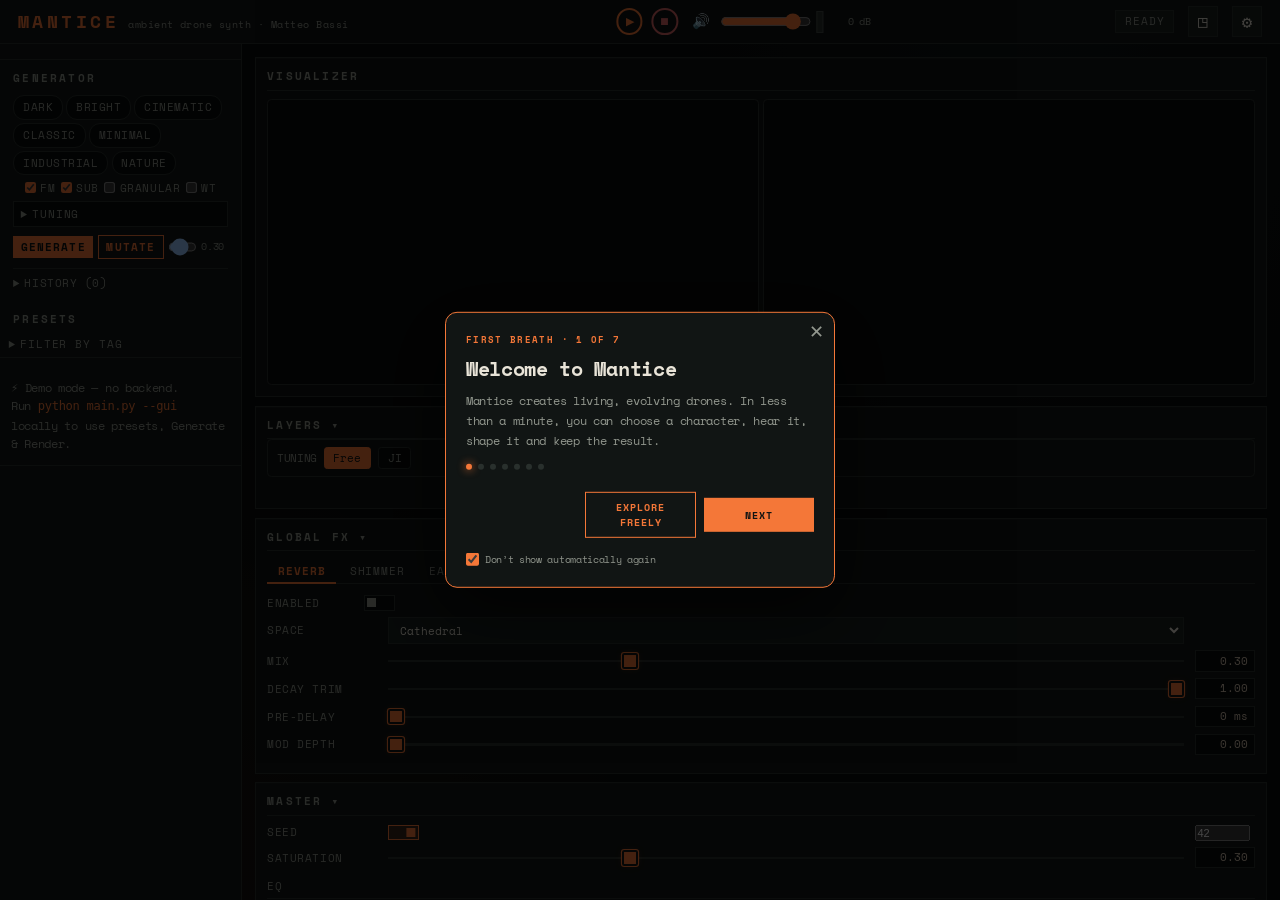
==== commit 21f3168c: "Redesign Mantice guided tours" ====
--- a/docs/index.html
+++ b/docs/index.html
@@ -1575,6 +1575,7 @@
 .first-guide-close { position:absolute; right:10px; top:8px; border:0; background:none; color:var(--text-dim); font-size:18px; cursor:pointer; }
 .first-guide-kicker { color:var(--accent); font:700 9px 'Space Mono',monospace; letter-spacing:.15em; text-transform:uppercase; }
 .first-guide-card h2 { margin:8px 26px 8px 0; color:var(--text); font-size:20px; }
+.first-guide-card h2:focus { outline:none; }
 .first-guide-card p { min-height:54px; margin:0 0 14px; color:var(--text-dim); font-size:12px; line-height:1.65; }
 .first-guide-dots { display:flex; gap:6px; margin:0 0 16px; }
 .first-guide-dot { width:6px; height:6px; border-radius:50%; background:var(--border); }
@@ -1585,9 +1586,24 @@
 .first-guide-next:disabled { opacity:.45; cursor:default; }
 .first-guide-dismiss { display:flex; align-items:center; gap:6px; margin-top:14px; color:var(--text-dim); font-size:10px; }
 .first-guide-dismiss input { accent-color:var(--accent); }
+.first-guide-chapters { display:grid; grid-template-columns:1fr 1fr; gap:8px; margin:2px 0 16px; }
+.first-guide-chapters[hidden] { display:none; }
+.first-guide-chapter {
+  min-height:82px; padding:10px; text-align:left; cursor:pointer;
+  color:var(--text); background:var(--bg); border:1px solid var(--border); border-radius:6px;
+  font:10px 'Space Mono',monospace;
+}
+.first-guide-chapter:hover, .first-guide-chapter:focus-visible { border-color:var(--accent); outline:none; }
+.first-guide-chapter strong { display:block; margin-bottom:5px; color:var(--accent); font-size:11px; }
+.first-guide-chapter span { display:block; color:var(--text-dim); line-height:1.45; }
+.guide-sr-only {
+  position:absolute; width:1px; height:1px; padding:0; margin:-1px;
+  overflow:hidden; clip:rect(0,0,0,0); white-space:nowrap; border:0;
+}
 @media (max-width:760px) {
   .first-guide-card { left:0; right:0; top:auto; bottom:0; transform:none; width:auto; border-radius:14px 14px 0 0; padding:18px 18px max(18px, env(safe-area-inset-bottom)); }
   .first-guide-card p { min-height:48px; }
+  .first-guide-chapters { grid-template-columns:1fr; max-height:46vh; overflow-y:auto; }
 }
 
 /* ── Gallery Modal ──────────────────────────── */
@@ -2104,7 +2120,7 @@
         <button class="settings-info-btn" id="btn-first-guide">◉ First Breath guide</button>
       </div>
       <div class="settings-row">
-        <button class="settings-info-btn" id="btn-deep-guide">◎ Deep Dive guide</button>
+        <button class="settings-info-btn" id="btn-deep-guide">◎ Deep Dive guides</button>
       </div>
       <div class="settings-divider"></div>
       <div class="settings-row" style="justify-content:space-between;">
@@ -2761,20 +2777,22 @@
 </div>
 
 <!-- First-time guide -->
-<div class="first-guide" id="first-guide" role="dialog" aria-modal="true" aria-labelledby="first-guide-title">
+<div class="first-guide" id="first-guide" role="dialog" aria-modal="false" aria-labelledby="first-guide-title" aria-describedby="first-guide-copy">
   <div class="first-guide-focus" id="first-guide-focus"></div>
   <div class="first-guide-card">
     <button class="first-guide-close" id="first-guide-close" aria-label="Close guide">✕</button>
     <div class="first-guide-kicker" id="first-guide-kicker">First Breath · 1 of 7</div>
-    <h2 id="first-guide-title">Welcome to Mantice</h2>
+    <h2 id="first-guide-title" tabindex="-1">Welcome to Mantice</h2>
     <p id="first-guide-copy"></p>
+    <div class="first-guide-chapters" id="first-guide-chapters" hidden></div>
     <div class="first-guide-dots" id="first-guide-dots" aria-hidden="true"></div>
-    <div class="first-guide-actions">
+    <div class="first-guide-actions" id="first-guide-actions">
       <button class="btn btn-outline" id="first-guide-back">Back</button>
       <button class="btn btn-outline" id="first-guide-explore">Explore freely</button>
       <button class="btn first-guide-next" id="first-guide-next">Next</button>
     </div>
     <label class="first-guide-dismiss"><input type="checkbox" id="first-guide-dismiss" checked> Don’t show automatically again</label>
+    <div class="guide-sr-only" id="first-guide-announcer" aria-live="polite" aria-atomic="true"></div>
   </div>
 </div>
 
@@ -3467,8 +3485,19 @@
   feature_used: {
     feature: ['layer_added', 'layer_copied', 'granular', 'wavetable', 'harmonic_tuning', 'automation', 'morphing', 'journey', 'binaural', 'shimmer', 'layer_mix'],
   },
-  guide_started: { guide: ['first_breath', 'deep_dive'] },
-  guide_completed: { guide: ['first_breath', 'deep_dive'] },
+  guide_started: {
+    guide: ['first_breath', 'deep_dive'],
+    chapter: ['core', 'overview', 'sound_engines', 'movement_effects', 'wavetable_granular', 'automation_journeys'],
+  },
+  guide_step_reached: {
+    guide: ['first_breath', 'deep_dive'],
+    chapter: ['core', 'overview', 'sound_engines', 'movement_effects', 'wavetable_granular', 'automation_journeys'],
+    step: ['1', '2', '3', '4', '5', '6', '7', '8', '9', '10'],
+  },
+  guide_completed: {
+    guide: ['first_breath', 'deep_dive'],
+    chapter: ['core', 'overview', 'sound_engines', 'movement_effects', 'wavetable_granular', 'automation_journeys'],
+  },
   journey_action: { action: ['preview', 'stream', 'render'] },
 });
 
@@ -10406,16 +10435,22 @@
     sidebar: true
   },
   {
-    title: 'Discover three textures',
-    copy: 'Generate creates one preset directly from the selected mood and engine choices, loads it, and starts previewing it.',
+    title: 'Generate a new drone',
+    copy: 'Press Generate to create one preset from the selected mood and engine choices. Mantice loads it and starts previewing it, then you can continue to the final step.',
     selectors: ['#btn-generate'],
-    sidebar: true
+    sidebar: true,
+    action: '#btn-generate',
+    actionLabel: 'Press Generate',
+    advanceOnAction: true
   },
   {
     title: 'Keep your drone',
     copy: 'Open Files to download the audio and its YAML preset, or Share it with the gallery. When you are ready for layers, synthesis, effects, tuning, automation and morphing, open Settings → Deep Dive guide.',
     selectors: ['#btn-share', '#btn-export'],
-    enter: () => $('files-dropdown')?.classList.add('open')
+    enter: () => $('files-dropdown')?.classList.add('open'),
+    action: '#btn-share, #btn-export',
+    actionRequired: false,
+    completeGuideOnAction: true
   }
 ];
 
@@ -10428,66 +10463,200 @@
   document.querySelector(`#layer-params .layer-subtab[data-subtab="${name}"]`)?.click();
 }
 
-const DEEP_DIVE_STEPS = [
+function openDeepDiveGlobalFx(name = 'binaural') {
+  openDeepDiveCard('global-fx-card');
+  document.querySelector(`#global-fx-tabs .layer-subtab[data-gfx="${name}"]`)?.click();
+}
+
+function openDeepDiveAutomation() {
+  openDeepDiveCard('automation-card');
+  if ($('automation-body')) renderAutomationCard();
+}
+
+function openDeepDiveJourney() {
+  openDeepDiveCard('journey-card');
+  renderJourneyCard();
+}
+
+const DEEP_DIVE_SOUND_ENGINE_STEPS = [
   {
-    title: 'Go deeper into Mantice',
-    copy: 'This optional tour maps the deeper sound-design workflow. It changes no parameters, so you can use it with any preset.'
+    title: 'Sound engines and tuning',
+    copy: 'This chapter explores how layers become an ensemble, how each synthesis engine creates tone, and how tuning relates their pitches.'
   },
   {
-    title: 'Build with layers',
-    copy: 'Each layer is an independent instrument with its own engine, pitch, dynamics, placement and effects. Layer tabs choose the voice you are editing; add, mute or solo layers to arrange the ensemble.',
-    selectors: ['#layers-card > h2'],
-    enter: () => openDeepDiveCard('layers-card')
+    title: 'Mix the ensemble',
+    copy: 'Each layer is an independent instrument. Try Solo to hear the active layer by itself; click it again later to restore the full ensemble.',
+    selectors: ['#layer-mute-btn', '#layer-solo-btn', '#layer-add-btn', '#layer-copy-btn'],
+    enter: () => openDeepDiveLayerTab('synth'),
+    action: '#layer-solo-btn',
+    actionLabel: 'Try Solo'
   },
   {
     title: 'Choose a synthesis engine',
-    copy: 'Synth offers four engines: FM for pure-to-metallic spectra; Subtractive for waveform, detune and sub-bass weight; Granular for clouds built from recorded sound; and Wavetable for slowly scanning imported waveform frames. Root, voices and ratios establish the pitch structure.',
-    selectors: ['#layer-params .layer-subtab[data-subtab="synth"]'],
-    enter: () => openDeepDiveLayerTab('synth')
+    copy: 'FM moves from pure to metallic spectra; Subtractive builds detuned waveform weight; Granular turns samples into clouds; Wavetable scans evolving waveform frames. Change the engine to compare its controls.',
+    selectors: ['#layer-params .layer-subtab[data-subtab="synth"]', '#lp-type'],
+    enter: () => openDeepDiveLayerTab('synth'),
+    action: '#lp-type',
+    actionEvent: 'change',
+    actionLabel: 'Change Engine'
+  },
+  {
+    title: 'Tune the relationships',
+    copy: 'Free mode keeps independent frequencies. JI derives every layer from one tonic using pure intervals. Try JI to hear and edit the layers as one harmonic system.',
+    selectors: ['#tuning-panel'],
+    enter: () => openDeepDiveCard('layers-card'),
+    action: '#tuning-ji-btn',
+    actionLabel: 'Try JI'
+  }
+];
+
+const DEEP_DIVE_MOVEMENT_EFFECTS_STEPS = [
+  {
+    title: 'Movement and effects',
+    copy: 'This chapter follows sound from each layer’s filter and spatial motion through the shared effects and master output.'
   },
   {
     title: 'Shape each layer',
-    copy: 'Filter provides LP, HP, BP, Comb and Formant shaping with cutoff LFO movement. Space controls pan, width, trajectory and elevation. FX adds distortion, chorus, flanger and phaser after synthesis and filtering.',
+    copy: 'Filter provides LP, HP, BP, Comb and Formant shaping. Space controls pan, width, trajectories and elevation. Open FX to reach distortion, chorus, flanger and phaser.',
     selectors: ['#layer-params .layer-subtab[data-subtab="filter"]', '#layer-params .layer-subtab[data-subtab="space"]', '#layer-params .layer-subtab[data-subtab="fx"]'],
-    enter: () => openDeepDiveLayerTab('fx')
-  },
-  {
-    title: 'Tune the relationships',
-    copy: 'Free mode keeps independent frequencies. JI derives every layer from one tonic using pure intervals, while the tuning system controls how generated notes are quantized.',
-    selectors: ['#tuning-panel'],
-    enter: () => openDeepDiveCard('layers-card')
+    enter: () => openDeepDiveCard('layers-card'),
+    action: '#layer-params .layer-subtab[data-subtab="fx"]',
+    actionLabel: 'Open Layer FX'
   },
   {
     title: 'Place the sound in a world',
-    copy: 'Global FX combines binaural processing, reverb, shimmer, Earth and Air. These stages define the shared environment around all layers.',
-    selectors: ['#global-fx-card > h2'],
-    enter: () => openDeepDiveCard('global-fx-card')
+    copy: 'Global FX surrounds all layers with binaural movement, reverb, shimmer, Earth and Air. Toggle Binaural to try a shared spatial treatment.',
+    selectors: ['#global-fx-card > h2', '#binaural-toggle'],
+    enter: () => openDeepDiveGlobalFx('binaural'),
+    action: '#binaural-toggle',
+    actionLabel: 'Toggle Binaural'
   },
   {
     title: 'Control the master bus',
-    copy: 'Master EQ balances the spectrum, compression controls peaks and density, and saturation adds warmth. The 0 dB output default preserves export headroom.',
-    selectors: ['#master-card > h2'],
+    copy: 'Master EQ balances the spectrum, compression controls peaks and density, saturation adds warmth, and Output Gain preserves export headroom. The monitor volume changes only what you hear locally.',
+    selectors: ['#master-card > h2', '#output-gain'],
     enter: () => openDeepDiveCard('master-card')
   },
   {
-    title: 'Create long-form evolution',
-    copy: 'Automation moves parameters over the render using breakpoints, curves and slow random walks. Templates provide coherent starting shapes for drone-scale movement.',
-    selectors: ['#automation-card > h2'],
-    enter: () => openDeepDiveCard('automation-card')
+    title: 'Listen to the result',
+    copy: 'Press Play to hear the current drone with its complete effects chain. Stop returns you to silence without changing the preset.',
+    selectors: ['#btn-preview', '#btn-stop'],
+    action: '#btn-preview',
+    actionLabel: 'Press Play'
+  }
+];
+
+const DEEP_DIVE_WAVETABLE_GRANULAR_STEPS = [
+  {
+    title: 'Wavetable and granular',
+    copy: 'This chapter explores Mantice’s sample-based engines: moving through wavetable frames and dissolving recorded sound into granular clouds.'
   },
   {
-    title: 'Branch into journeys',
-    copy: 'Morphing sequences several presets and crossfades between them. Use it for evolving compositions that travel through distinct drone states.',
-    selectors: ['#journey-card > h2'],
-    enter: () => openDeepDiveCard('journey-card')
+    title: 'Choose Wavetable',
+    copy: 'Select Wavetable as the active layer engine. You can then choose a bundled table, upload a WAV, create one with CarveToy, or search Freesound.',
+    selectors: ['#lp-type'],
+    enter: () => openDeepDiveLayerTab('synth'),
+    action: '#lp-type',
+    actionEvent: 'change',
+    actionValue: 'wavetable',
+    actionLabel: 'Select Wavetable',
+    isSatisfied: () => $('lp-type')?.value === 'wavetable'
   },
   {
-    title: 'Render, share and return',
-    copy: 'Files contains audio rendering, preset download, sharing and the gallery. Standard export is 22.05 kHz/16-bit; Hi-Res is 48 kHz/24-bit.',
-    selectors: ['#btn-files'],
+    title: 'Read the wavetable terrain',
+    copy: 'The terrain shows all frames while the cursor shows the frame currently being read. Scan Start and End limit the region; Shape and Direction define how Mantice travels through it. Change Direction to compare the motion.',
+    selectors: ['#wavetable-scope-canvas', '#lp-wavetable_scan_shape', '#lp-wavetable_scan_direction', '#lp-wavetable_scan_rate'],
+    enter: () => openDeepDiveLayerTab('synth'),
+    action: '#lp-wavetable_scan_direction',
+    actionEvent: 'change',
+    actionLabel: 'Change Direction'
+  },
+  {
+    title: 'Shape motion and width',
+    copy: 'Scan Rate moves from near-static cycles into experimental audio rates. Tremor adds occasional frame shake. Unison mode, detune, spread and blend determine whether the table feels precise, smooth or wide.',
+    selectors: ['#lp-wavetable_scan_rate', '#lp-wavetable_tremor_amount', '#lp-wavetable_tremor_rate', '#lp-wavetable_unison_mode']
+  },
+  {
+    title: 'Choose Granular',
+    copy: 'Now select Granular. Grain size, density, position, scatter and pitch spread reshape a source recording into a cloud rather than a conventional sample playback.',
+    selectors: ['#lp-type'],
+    action: '#lp-type',
+    actionEvent: 'change',
+    actionValue: 'granular',
+    actionLabel: 'Select Granular',
+    isSatisfied: () => $('lp-type')?.value === 'granular'
+  },
+  {
+    title: 'Find a source',
+    copy: 'The Source menu contains samples already available to Mantice. Open the search panel to find a CC0 Freesound recording or paste a Freesound sound link.',
+    selectors: ['#lp-source', '#fs-open-btn'],
+    enter: () => openDeepDiveLayerTab('synth'),
+    action: '#fs-open-btn',
+    actionLabel: 'Open Sample Search'
+  }
+];
+
+const DEEP_DIVE_AUTOMATION_JOURNEYS_STEPS = [
+  {
+    title: 'Automation and journeys',
+    copy: 'This chapter creates drone-scale evolution inside one preset, then connects multiple presets into a longer composition.'
+  },
+  {
+    title: 'Create long-form evolution',
+    copy: 'Automation moves parameters through breakpoints or slow random walks. Apply any Quick Set to create a coherent starting movement across the current preset.',
+    selectors: ['#automation-card > h2', '#automation-body .auto-quickset-btn'],
+    enter: openDeepDiveAutomation,
+    action: '#automation-body .auto-quickset-btn',
+    actionLabel: 'Apply a Quick Set'
+  },
+  {
+    title: 'Build a journey',
+    copy: 'Morphing sequences presets and crossfades between them. Add a preset step, then choose its preset, hold time and transition time.',
+    selectors: ['#journey-card > h2', '#journey-body .journey-add-btn'],
+    enter: openDeepDiveJourney,
+    action: '#journey-body .journey-add-btn',
+    actionLabel: 'Add a Preset Step'
+  },
+  {
+    title: 'Preview, stream or render',
+    copy: 'With at least two configured steps, the top Play control streams the Journey and Render creates the complete composition. Loop and Ping-pong keep moving between presets; Once makes a fixed arc.',
+    selectors: ['#btn-preview', '#btn-files'],
     enter: () => $('files-dropdown')?.classList.add('open')
   }
 ];
+
+const DEEP_DIVE_CHAPTERS = [
+  {
+    id: 'sound_engines',
+    title: 'Sound Engines & Tuning',
+    summary: 'Layers, soloing, FM/Sub/Granular/Wavetable choices and harmonic relationships.',
+    steps: DEEP_DIVE_SOUND_ENGINE_STEPS,
+  },
+  {
+    id: 'movement_effects',
+    title: 'Movement & Effects',
+    summary: 'Layer shaping, spatial motion, global effects, mastering and monitoring.',
+    steps: DEEP_DIVE_MOVEMENT_EFFECTS_STEPS,
+  },
+  {
+    id: 'wavetable_granular',
+    title: 'Wavetable & Granular',
+    summary: 'Terrain, scanning, Tremor, unison, sample sources and Freesound.',
+    steps: DEEP_DIVE_WAVETABLE_GRANULAR_STEPS,
+  },
+  {
+    id: 'automation_journeys',
+    title: 'Automation & Journeys',
+    summary: 'Slow parameter evolution, morphing steps and long-form rendering.',
+    steps: DEEP_DIVE_AUTOMATION_JOURNEYS_STEPS,
+  },
+];
+
+const DEEP_DIVE_MENU_STEPS = [{
+  title: 'Choose a Deep Dive',
+  copy: 'Pick one focused chapter. Each chapter is optional, hands-on, and can be reopened from Settings whenever you want to explore another part of Mantice.',
+  chapters: DEEP_DIVE_CHAPTERS,
+}];
 
 let firstGuideIndex = 0;
 let firstGuideCompletedActions = new Set();
@@ -10495,6 +10664,12 @@
 let activeGuideSteps = FIRST_GUIDE_STEPS;
 let activeGuideName = 'First Breath';
 let activeGuideIsFirst = true;
+let activeGuideChapter = 'core';
+let guideStepsTracked = new Set();
+let guidePreviouslyFocused = null;
+let firstGuideActionCleanup = null;
+let firstGuideResizeObserver = null;
+let firstGuidePositionFrame = null;
 
 function firstGuideStoreComplete() {
   try { localStorage.setItem(FIRST_GUIDE_STORAGE_KEY, '1'); } catch (_) {}
@@ -10524,6 +10699,89 @@
   });
 }
 
+function scheduleFirstGuidePosition() {
+  if (firstGuidePositionFrame) cancelAnimationFrame(firstGuidePositionFrame);
+  firstGuidePositionFrame = requestAnimationFrame(() => {
+    firstGuidePositionFrame = null;
+    if ($('first-guide').classList.contains('open')) positionFirstGuideFocus();
+  });
+}
+
+function observeFirstGuideLayout(elements) {
+  firstGuideResizeObserver?.disconnect();
+  firstGuideResizeObserver = null;
+  if (typeof ResizeObserver !== 'function') return;
+  firstGuideResizeObserver = new ResizeObserver(scheduleFirstGuidePosition);
+  firstGuideResizeObserver.observe(document.body);
+  firstGuideResizeObserver.observe($('first-guide').querySelector('.first-guide-card'));
+  elements.forEach(element => firstGuideResizeObserver.observe(element));
+}
+
+function activeGuideAnalyticsProperties() {
+  return {
+    guide: activeGuideIsFirst ? 'first_breath' : 'deep_dive',
+    chapter: activeGuideChapter,
+  };
+}
+
+function completeFirstGuideAction() {
+  firstGuideCompletedActions.add(firstGuideIndex);
+  const next = $('first-guide-next');
+  next.disabled = false;
+  next.textContent = firstGuideIndex === activeGuideSteps.length - 1 ? 'Finish' : 'Next';
+}
+
+function bindFirstGuideAction(step) {
+  firstGuideActionCleanup?.();
+  firstGuideActionCleanup = null;
+  if (!step.action) return;
+  const targets = [...document.querySelectorAll(step.action)];
+  if (!targets.length) {
+    completeFirstGuideAction();
+    return;
+  }
+  const eventName = step.actionEvent || 'click';
+  const handler = event => {
+    if (!$('first-guide').classList.contains('open')) return;
+    if (step.actionValue != null && String(event.currentTarget.value) !== String(step.actionValue)) return;
+    if (step.completeGuideOnAction) {
+      closeFirstGuide(true);
+      return;
+    }
+    completeFirstGuideAction();
+    if (step.advanceOnAction && firstGuideIndex < activeGuideSteps.length - 1) {
+      const completedIndex = firstGuideIndex;
+      setTimeout(() => {
+        if ($('first-guide').classList.contains('open') && firstGuideIndex === completedIndex) {
+          firstGuideIndex++;
+          renderFirstGuideStep();
+        }
+      }, 350);
+    }
+    scheduleFirstGuidePosition();
+  };
+  targets.forEach(target => target.addEventListener(eventName, handler));
+  firstGuideActionCleanup = () => targets.forEach(target => target.removeEventListener(eventName, handler));
+  if (step.isSatisfied?.()) completeFirstGuideAction();
+}
+
+function renderDeepDiveChapterMenu(chapters) {
+  const container = $('first-guide-chapters');
+  container.replaceChildren();
+  chapters.forEach(chapter => {
+    const button = document.createElement('button');
+    button.type = 'button';
+    button.className = 'first-guide-chapter';
+    const title = document.createElement('strong');
+    title.textContent = chapter.title;
+    const summary = document.createElement('span');
+    summary.textContent = chapter.summary;
+    button.append(title, summary);
+    button.addEventListener('click', () => openDeepDiveChapter(chapter.id));
+    container.appendChild(button);
+  });
+}
+
 function renderFirstGuideStep() {
   const step = activeGuideSteps[firstGuideIndex];
   if (step.sidebar && innerWidth <= 760) document.querySelector('aside')?.classList.add('sidebar-open');
@@ -10535,57 +10793,121 @@
   $('first-guide-kicker').textContent = `${activeGuideName} · ${firstGuideIndex + 1} of ${activeGuideSteps.length}`;
   $('first-guide-title').textContent = step.title;
   $('first-guide-copy').textContent = step.copy;
-  $('first-guide-back').style.visibility = firstGuideIndex ? 'visible' : 'hidden';
+  $('first-guide-announcer').textContent = `${step.title}. ${step.copy}`;
+  const chapters = Array.isArray(step.chapters) ? step.chapters : [];
+  const isChapterMenu = chapters.length > 0;
+  $('first-guide-actions').style.display = isChapterMenu ? 'none' : '';
+  $('first-guide-chapters').hidden = !isChapterMenu;
+  if (isChapterMenu) renderDeepDiveChapterMenu(chapters);
+  $('first-guide-back').style.visibility = !isChapterMenu && firstGuideIndex ? 'visible' : 'hidden';
   $('first-guide-explore').style.display = activeGuideIsFirst && !firstGuideIndex ? '' : 'none';
   const next = $('first-guide-next');
+  next.style.display = isChapterMenu ? 'none' : '';
   next.textContent = firstGuideIndex === activeGuideSteps.length - 1 ? 'Finish' : 'Next';
-  next.disabled = Boolean(step.action && !firstGuideCompletedActions.has(firstGuideIndex));
+  next.disabled = Boolean(step.action && step.actionRequired !== false && !firstGuideCompletedActions.has(firstGuideIndex));
   if (next.disabled) next.textContent = step.actionLabel || 'Try it first';
+  $('first-guide-dots').style.display = isChapterMenu ? 'none' : '';
   $('first-guide-dots').innerHTML = activeGuideSteps.map((_, index) =>
     `<span class="first-guide-dot${index === firstGuideIndex ? ' active' : ''}"></span>`).join('');
 
-  const firstTarget = step.selectors?.map(selector => document.querySelector(selector)).find(Boolean);
+  const targetElements = (step.selectors || []).map(selector => document.querySelector(selector)).filter(Boolean);
+  const firstTarget = targetElements[0];
   firstTarget?.scrollIntoView({ behavior: 'smooth', block: 'center', inline: 'center' });
-  requestAnimationFrame(positionFirstGuideFocus);
-  setTimeout(positionFirstGuideFocus, 280);
+  bindFirstGuideAction(step);
+  observeFirstGuideLayout(targetElements);
+  const stepKey = `${activeGuideChapter}:${firstGuideIndex + 1}`;
+  if (!guideStepsTracked.has(stepKey)) {
+    guideStepsTracked.add(stepKey);
+    trackUsage('guide_step_reached', {
+      ...activeGuideAnalyticsProperties(),
+      step: String(firstGuideIndex + 1),
+    });
+  }
+  scheduleFirstGuidePosition();
+  setTimeout(scheduleFirstGuidePosition, 280);
+  requestAnimationFrame(() => $('first-guide-title').focus());
 }
 
 function closeFirstGuide(alwaysComplete = false) {
   if (activeGuideIsFirst && (alwaysComplete || $('first-guide-dismiss').checked)) firstGuideStoreComplete();
   if (alwaysComplete) {
-    trackUsage('guide_completed', { guide: activeGuideIsFirst ? 'first_breath' : 'deep_dive' });
+    trackUsage('guide_completed', activeGuideAnalyticsProperties());
   }
   $('first-guide').classList.remove('open', 'no-target');
   $('first-guide-focus').style.display = 'none';
+  $('first-guide-chapters').replaceChildren();
   $('files-dropdown')?.classList.remove('open');
   document.querySelector('aside')?.classList.remove('sidebar-open');
+  firstGuideActionCleanup?.();
+  firstGuideActionCleanup = null;
+  firstGuideResizeObserver?.disconnect();
+  firstGuideResizeObserver = null;
+  if (firstGuidePositionFrame) cancelAnimationFrame(firstGuidePositionFrame);
+  firstGuidePositionFrame = null;
   if (firstGuidePositionHandler) {
     window.removeEventListener('resize', firstGuidePositionHandler);
     window.removeEventListener('scroll', firstGuidePositionHandler, true);
   }
   firstGuidePositionHandler = null;
-}
-
-function openGuide(steps, name, isFirst = false) {
+  const focusTarget = guidePreviouslyFocused;
+  guidePreviouslyFocused = null;
+  if (focusTarget?.isConnected) requestAnimationFrame(() => focusTarget.focus());
+}
+
+function openGuide(steps, name, isFirst = false, chapter = isFirst ? 'core' : 'overview') {
+  const wasOpen = $('first-guide').classList.contains('open');
+  if (!wasOpen) guidePreviouslyFocused = document.activeElement;
   $('docs-overlay')?.classList.remove('open');
   $('settings-dropdown')?.classList.remove('open');
   activeGuideSteps = steps;
   activeGuideName = name;
   activeGuideIsFirst = isFirst;
-  trackUsage('guide_started', { guide: isFirst ? 'first_breath' : 'deep_dive' });
+  activeGuideChapter = chapter;
+  trackUsage('guide_started', activeGuideAnalyticsProperties());
   firstGuideIndex = 0;
   firstGuideCompletedActions = new Set();
+  guideStepsTracked = new Set();
   $('first-guide-dismiss').parentElement.style.display = isFirst ? '' : 'none';
   $('first-guide').classList.add('open');
-  firstGuidePositionHandler = positionFirstGuideFocus;
-  window.addEventListener('resize', firstGuidePositionHandler);
-  window.addEventListener('scroll', firstGuidePositionHandler, true);
+  if (!wasOpen) {
+    firstGuidePositionHandler = scheduleFirstGuidePosition;
+    window.addEventListener('resize', firstGuidePositionHandler);
+    window.addEventListener('scroll', firstGuidePositionHandler, true);
+  }
   renderFirstGuideStep();
-  $('first-guide-next').focus();
-}
-
-function openFirstGuide() { openGuide(FIRST_GUIDE_STEPS, 'First Breath', true); }
-function openDeepDiveGuide() { openGuide(DEEP_DIVE_STEPS, 'Deep Dive', false); }
+}
+
+function openFirstGuide() { openGuide(FIRST_GUIDE_STEPS, 'First Breath', true, 'core'); }
+function openDeepDiveGuide() { openGuide(DEEP_DIVE_MENU_STEPS, 'Deep Dive', false, 'overview'); }
+
+function openDeepDiveChapter(chapterId) {
+  const chapter = DEEP_DIVE_CHAPTERS.find(candidate => candidate.id === chapterId);
+  if (!chapter) return;
+  openGuide(chapter.steps, `Deep Dive · ${chapter.title}`, false, chapter.id);
+}
+
+function firstGuideFocusableElements() {
+  const cardFocusable = [...$('first-guide').querySelectorAll(
+    '.first-guide-card button:not([disabled]):not([hidden]), .first-guide-card input:not([disabled]), .first-guide-card [tabindex]:not([tabindex="-1"])'
+  )].filter(element => getComputedStyle(element).display !== 'none');
+  const actionSelector = activeGuideSteps[firstGuideIndex]?.action;
+  const actionTargets = actionSelector
+    ? [...document.querySelectorAll(actionSelector)].filter(element => !element.disabled && getComputedStyle(element).display !== 'none')
+    : [];
+  return [...actionTargets, ...cardFocusable];
+}
+
+function trapFirstGuideFocus(event) {
+  if (event.key !== 'Tab' || !$('first-guide').classList.contains('open')) return;
+  const focusable = firstGuideFocusableElements();
+  if (!focusable.length) return;
+  const currentIndex = focusable.indexOf(document.activeElement);
+  const nextIndex = event.shiftKey
+    ? (currentIndex <= 0 ? focusable.length - 1 : currentIndex - 1)
+    : (currentIndex < 0 || currentIndex === focusable.length - 1 ? 0 : currentIndex + 1);
+  event.preventDefault();
+  focusable[nextIndex].focus();
+}
 
 function initFirstGuide() {
   // The application uses CSS zoom on <body>. Moving the fixed guide beside
@@ -10602,23 +10924,10 @@
     if (firstGuideIndex === activeGuideSteps.length - 1) closeFirstGuide(true);
     else { firstGuideIndex++; renderFirstGuideStep(); }
   });
-  FIRST_GUIDE_STEPS.forEach((step, index) => {
-    if (!step.action) return;
-    document.querySelector(step.action)?.addEventListener('click', () => {
-      if (!$('first-guide').classList.contains('open') || activeGuideSteps !== FIRST_GUIDE_STEPS || firstGuideIndex !== index) return;
-      firstGuideCompletedActions.add(index);
-      $('first-guide-next').disabled = false;
-      $('first-guide-next').textContent = 'Next';
-    });
-  });
-  $('btn-generate').addEventListener('click', () => {
-    if ($('first-guide').classList.contains('open') && activeGuideSteps === FIRST_GUIDE_STEPS && firstGuideIndex === 5) closeFirstGuide(true);
-  });
-  ['btn-share', 'btn-export'].forEach(id => $(id).addEventListener('click', () => {
-    if ($('first-guide').classList.contains('open') && activeGuideSteps === FIRST_GUIDE_STEPS && firstGuideIndex === 6) closeFirstGuide(true);
-  }));
   document.addEventListener('keydown', event => {
-    if (event.key === 'Escape' && $('first-guide').classList.contains('open')) closeFirstGuide(false);
+    if (!$('first-guide').classList.contains('open')) return;
+    if (event.key === 'Escape') closeFirstGuide(false);
+    else trapFirstGuideFocus(event);
   });
 
   const isSharedLink = window.location.hash.includes('shared=');
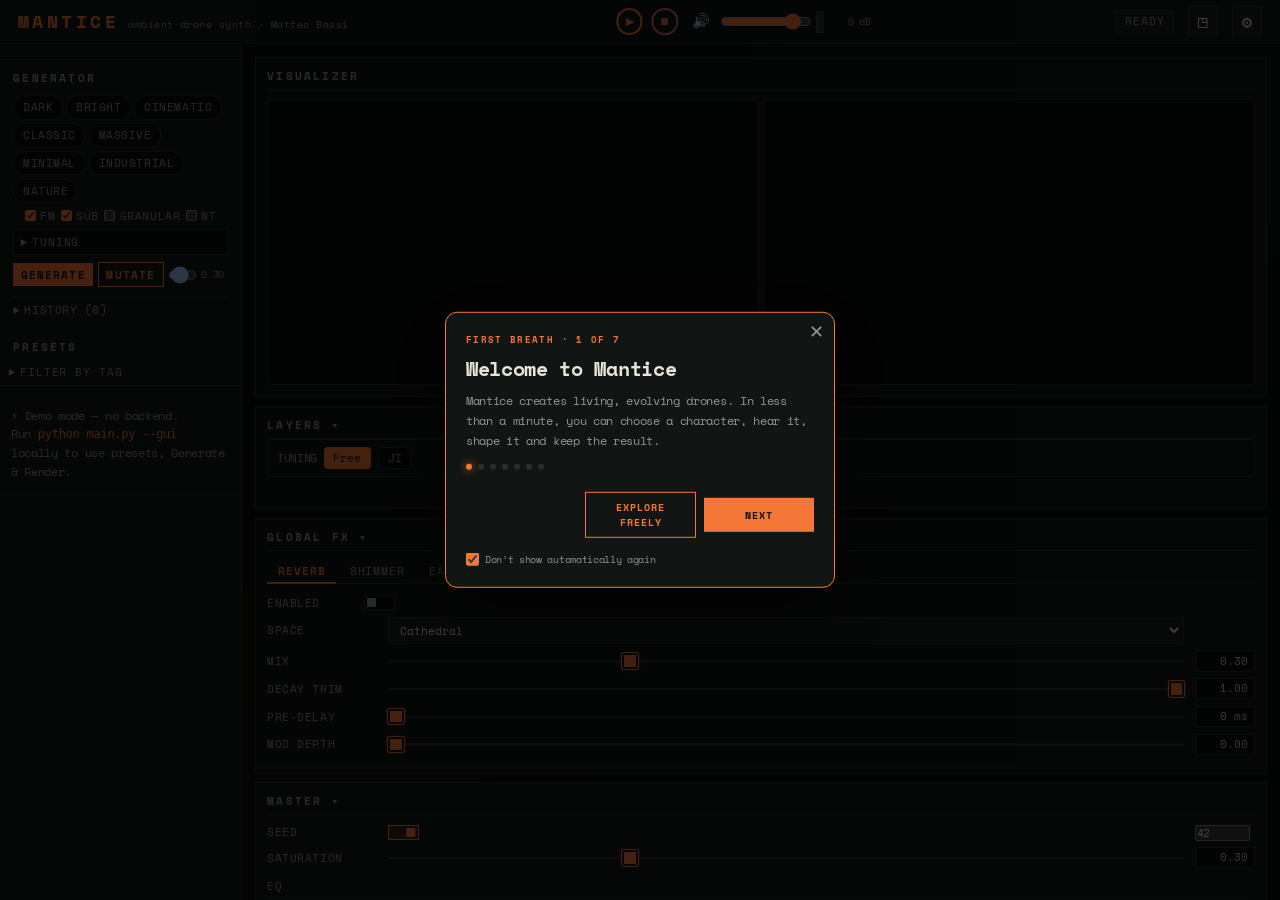
==== commit c17fea76: "Add Massive generator textures and curated drone presets" ====
--- a/docs/index.html
+++ b/docs/index.html
@@ -43,7 +43,11 @@
   "author": {
     "@type": "Person",
     "name": "Matteo Bassi",
-    "url": "https://github.com/bassimatte"
+    "url": "https://bassimatte.github.io/",
+    "sameAs": [
+      "https://github.com/bassimatte",
+      "https://freesound.org/people/bassimat/"
+    ]
   },
   "codeRepository": "https://github.com/bassimatte/mantice",
   "featureList": [
@@ -59,6 +63,7 @@
 </script>
 <link rel="icon" type="image/x-icon" href="favicon.ico">
 <link rel="icon" type="image/png" href="favicon.png">
+<link rel="apple-touch-icon" href="mantice-icon.png">
 <style>
 @import url('https://fonts.googleapis.com/css2?family=Space+Mono:wght@400;700&display=swap');
 
@@ -240,6 +245,15 @@
   color: var(--text-dim);
   letter-spacing: 0.05em;
   font-weight: 400;
+}
+.creator-link {
+  color: inherit;
+  text-decoration: none;
+  transition: color 0.2s ease;
+}
+.creator-link:hover,
+.creator-link:focus-visible {
+  color: var(--accent);
 }
 header .status {
   margin-left: auto;
@@ -1616,6 +1630,22 @@
 .render-info-quality strong { display:block; margin-bottom:4px; color:var(--accent); font-size:10px; text-transform:uppercase; }
 .render-info-actions { display:flex; justify-content:flex-end; gap:8px; flex-wrap:wrap; }
 @media (max-width:560px) { .render-info-quality { grid-template-columns:1fr; } .render-info-actions .btn { flex:1 1 100%; } }
+.support-modal { width:min(520px, 92vw); }
+.support-modal .docs-header h2 { letter-spacing:0.04em; }
+.support-body { padding:22px; color:var(--text); }
+.support-kicker { margin:0 0 14px; color:var(--accent); font-size:9px; letter-spacing:0.14em; text-transform:uppercase; }
+.support-copy { margin:0; color:var(--text); font-size:13px; line-height:1.7; }
+.support-note { margin:13px 0 0; color:var(--text-dim); font-size:11px; line-height:1.6; }
+.support-actions { display:flex; gap:8px; margin-top:20px; }
+.support-actions .btn { flex:1; text-align:center; text-decoration:none; }
+.support-optout { display:block; margin:14px auto 0; padding:4px; border:0; background:none; color:var(--text-dim); font:9px 'Space Mono',monospace; text-decoration:underline; cursor:pointer; }
+.support-optout:hover, .support-optout:focus-visible { color:var(--accent); }
+@media (max-width:560px) {
+  #support-overlay { align-items:flex-end; }
+  .support-modal { width:100vw; max-width:none; margin:0; border-right:0; border-bottom:0; border-left:0; }
+  .support-actions { flex-direction:column; }
+  .support-actions .btn { min-height:42px; }
+}
 .candidate-modal .docs-header { justify-content: flex-end; padding: 8px 12px; }
 .candidate-grid { display: grid; grid-template-columns: repeat(3, minmax(0, 1fr)); gap: 10px; padding: 14px; overflow-y: auto; }
 .candidate-card { display: flex; flex-direction: column; min-width: 0; padding: 12px; background: var(--bg); border: 1px solid var(--border); border-top: 3px solid var(--candidate-accent, var(--accent)); }
@@ -2011,6 +2041,72 @@
 .journey-note { font-size:10px; color:var(--text-dim); margin:0; line-height:1.5; }
 .journey-empty { font-size:11px; color:var(--text-dim); text-align:center; padding:12px 0; }
 
+/* About Mantice */
+.about-mantice {
+  margin-top: 10px;
+  padding: clamp(24px, 4vw, 48px);
+  border: 1px solid var(--border);
+  background:
+    linear-gradient(135deg, color-mix(in srgb, var(--accent) 5%, transparent), transparent 42%),
+    var(--surface);
+}
+.about-mantice-kicker {
+  margin: 0 0 22px;
+  color: var(--accent);
+  font-size: 9px;
+  letter-spacing: 0.18em;
+  text-transform: uppercase;
+}
+.about-mantice-grid {
+  display: grid;
+  grid-template-columns: minmax(210px, 0.75fr) minmax(320px, 1.25fr);
+  gap: clamp(28px, 5vw, 72px);
+}
+.about-mantice h2 {
+  max-width: 520px;
+  margin: 0;
+  color: var(--text);
+  font-size: clamp(24px, 3vw, 42px);
+  font-weight: 400;
+  letter-spacing: -0.05em;
+  line-height: 1.05;
+}
+.about-mantice-copy { max-width: 720px; }
+.about-mantice-copy h3 {
+  margin: 0 0 7px;
+  color: var(--text);
+  font-size: 10px;
+  font-weight: 700;
+  letter-spacing: 0.12em;
+  text-transform: uppercase;
+}
+.about-mantice-copy p {
+  margin: 0 0 22px;
+  color: var(--text-dim);
+  font-size: 12px;
+  line-height: 1.75;
+}
+.about-mantice-links {
+  display: flex;
+  flex-wrap: wrap;
+  gap: 12px 26px;
+  padding-top: 18px;
+  border-top: 1px solid var(--border);
+}
+.about-mantice-links a {
+  color: var(--text);
+  font-size: 9px;
+  letter-spacing: 0.1em;
+  text-decoration: none;
+  text-transform: uppercase;
+}
+.about-mantice-links a:hover,
+.about-mantice-links a:focus-visible { color: var(--accent); }
+@media (max-width: 760px) {
+  .about-mantice { padding: 24px 18px; }
+  .about-mantice-grid { grid-template-columns: 1fr; }
+}
+
 /* ── Automation context bar (Morphing per-step editing) ──────────────────── */
 .auto-ctx-bar {
   display:flex; align-items:center; gap:6px; margin-bottom:10px;
@@ -2037,7 +2133,12 @@
 <header>
   <div class="header-brand">
     <h1>MANTICE</h1>
-    <span class="header-byline">ambient drone synth · Matteo Bassi</span>
+    <span class="header-byline">
+      ambient drone synth ·
+      <a class="creator-link" href="https://bassimatte.github.io/">
+        Matteo Bassi
+      </a>
+    </span>
     <span class="dirty-badge" id="dirty-indicator" style="display:none">MODIFIED</span>
   </div>
   <button class="hamburger" id="btn-hamburger">☰</button>
@@ -2122,6 +2223,9 @@
       <div class="settings-row">
         <button class="settings-info-btn" id="btn-deep-guide">◎ Deep Dive guides</button>
       </div>
+      <div class="settings-row">
+        <a class="settings-info-btn" id="btn-support-settings" href="https://bassimatte.github.io/support/" target="_blank" rel="noopener" style="text-decoration:none;">♡ Support Mantice</a>
+      </div>
       <div class="settings-divider"></div>
       <div class="settings-row" style="justify-content:space-between;">
         <span class="settings-label" style="font-size:10px;">Code</span>
@@ -2330,8 +2434,22 @@
           directly by Python without rebuilding the file.</p>
         </div>
 
-        <p class="docs-note" style="margin-top: 20px; font-style: normal; text-align: center;">
-          Created by <strong>Matteo Bassi</strong> — <a href="https://github.com/bassimatte/mantice" target="_blank" style="color: var(--accent);">github.com/bassimatte/mantice</a>
+        <p class="docs-note" style="margin-top:20px; font-style:normal; text-align:center;">
+          Created by
+          <a href="https://bassimatte.github.io/" style="color:var(--accent)">
+            Matteo Bassi
+          </a>
+          ·
+          <a href="https://bassimatte.github.io/#instruments" style="color:var(--accent)">
+            More tools by Matteo Bassi ↗
+          </a>
+          ·
+          <a href="https://github.com/bassimatte/mantice"
+             target="_blank"
+             rel="noopener"
+             style="color:var(--accent)">
+            Source code ↗
+          </a>
         </p>
       </div>
 
@@ -2736,6 +2854,7 @@
           <p>The public MANTICE website uses <a href="https://umami.is/" target="_blank" rel="noopener" style="color:var(--accent)">Umami</a> for anonymous, aggregate usage statistics. Umami does not use cookies, fingerprint visitors, or track people across websites.</p>
           <p>MANTICE records only predefined actions and coarse categories: for example starting audio, reaching listening milestones, loading a preset category, completing or failing a major workflow, opening the gallery, first using a major feature, or completing a render. Performance and failure data is bucketed; exact timings and error messages are not sent. MANTICE does not send preset names, creator names, sound parameters, imported filenames, search text, audio, samples, wavetables, or free-form user content.</p>
           <p>Analytics runs only on the official <code>bassimatte.github.io</code> website. Local browser and Python installations, repository forks, and preview deployments are not tracked. URL query strings and fragments are excluded, and browser Do Not Track preferences are respected.</p>
+          <p>The official website keeps a small support-reminder state in your browser after substantial hosted playback or rendering. That state stays on your device, is never sent to analytics, does not identify you, and can be disabled permanently with <em>Don’t ask again</em>.</p>
         </div>
       </div>
 
@@ -2804,6 +2923,7 @@
       <button class="mood-btn" data-mood="bright">bright</button>
       <button class="mood-btn" data-mood="cinematic">cinematic</button>
       <button class="mood-btn" data-mood="classic">classic</button>
+      <button class="mood-btn" data-mood="massive" title="Deep, dense ambient drones — choose Weight, Pressure or Space">massive</button>
       <button class="mood-btn" data-mood="minimal">minimal</button>
       <button class="mood-btn" data-mood="industrial">industrial</button>
       <button class="mood-btn" data-mood="nature">nature</button>
@@ -3167,7 +3287,51 @@
     <h2>Morphing <span id="journey-duration-badge" style="font-size:10px;color:var(--accent);font-weight:normal;margin-left:4px"></span></h2>
     <div id="journey-body"></div>
   </div>
+
+  <section class="about-mantice" aria-labelledby="about-mantice-title">
+    <p class="about-mantice-kicker">About the instrument</p>
+    <div class="about-mantice-grid">
+      <h2 id="about-mantice-title">A generative ambient drone synthesizer for evolving sound.</h2>
+      <div class="about-mantice-copy">
+        <h3>What Mantice creates</h3>
+        <p>Mantice is a free, open-source ambient drone synthesizer that runs directly in the browser. It creates slowly evolving soundscapes by combining FM, subtractive, granular and wavetable synthesis.</p>
+
+        <h3>How it works</h3>
+        <p>Each preset is built from independent layers with their own pitch, timbre, movement and spatial position. Filters, modulation, effects and parameter automation allow the sound to keep changing without relying on a conventional musical sequence.</p>
+
+        <h3>What you can use it for</h3>
+        <p>Mantice can generate material for ambient composition, installations, meditation, cinematic backgrounds and experimental sound design. Explore existing presets, create new variations and render the results as audio files.</p>
+
+        <div class="about-mantice-links">
+          <a href="https://freesound.org/people/bassimat/packs/45706/" target="_blank" rel="noopener">Listen to Mantice sounds ↗</a>
+          <a href="https://github.com/bassimatte/mantice" target="_blank" rel="noopener">View source ↗</a>
+          <a href="https://bassimatte.github.io/#instruments">More tools by Matteo Bassi ↗</a>
+          <a id="support-about-link" href="https://bassimatte.github.io/support/" target="_blank" rel="noopener">Support Mantice ↗</a>
+        </div>
+      </div>
+    </div>
+  </section>
 </main>
+
+<!-- Voluntary support request — appears only after substantial hosted use -->
+<div class="docs-overlay" id="support-overlay" aria-hidden="true">
+  <div class="docs-modal support-modal" role="dialog" aria-modal="true" aria-labelledby="support-title" aria-describedby="support-copy">
+    <div class="docs-header">
+      <h2 id="support-title">Help keep Mantice online</h2>
+      <button class="docs-close" id="support-close" aria-label="Close support request">✕</button>
+    </div>
+    <div class="support-body">
+      <p class="support-kicker">Free · open source · no ads</p>
+      <p class="support-copy" id="support-copy">Streaming and rendering audio use a paid server. If Mantice has been useful to you, a small contribution helps cover those costs and keeps it freely available to everyone.</p>
+      <p class="support-note">Supporting is entirely optional. Nothing is locked, and your completed action is never interrupted.</p>
+      <div class="support-actions">
+        <a class="btn" id="support-open" href="https://bassimatte.github.io/support/" target="_blank" rel="noopener">Support Mantice ↗</a>
+        <button class="btn btn-outline" id="support-later">Not now</button>
+      </div>
+      <button class="support-optout" id="support-optout">Don’t ask again</button>
+    </div>
+  </div>
+</div>
 
 <!-- Website render information -->
 <div class="docs-overlay" id="render-info-overlay">
@@ -3452,6 +3616,11 @@
     playback: ['stream', 'segmented', 'rendered', 'journey_preview', 'journey_stream'],
     startup: ['fast', 'medium', 'slow'],
   },
+  playback_requested: { playback: ['stream', 'segmented', 'rendered'] },
+  playback_failed: {
+    playback: ['stream', 'segmented', 'rendered'],
+    reason: ['network', 'decode', 'timeout', 'unsupported', 'unknown'],
+  },
   playback_milestone: {
     duration: ['30s', '2m', '5m'],
     source: ['official', 'community', 'local', 'gallery', 'generator', 'mutation', 'journey', 'unknown'],
@@ -3461,7 +3630,7 @@
     category: ['essential', 'cinematic', 'subharmonic', 'sacred', 'experimental', 'community', 'local', 'other'],
   },
   generator_completed: {
-    mood: ['minimal', 'dark', 'bright', 'cinematic', 'classic', 'industrial', 'nature', 'custom', 'other'],
+    mood: ['minimal', 'dark', 'bright', 'cinematic', 'classic', 'massive', 'industrial', 'nature', 'custom', 'other'],
     fm: ['on', 'off'], subtractive: ['on', 'off'], granular: ['on', 'off'], wavetable: ['on', 'off'],
   },
   candidate_selected: { texture: ['A', 'B', 'C'] },
@@ -3499,6 +3668,9 @@
     chapter: ['core', 'overview', 'sound_engines', 'movement_effects', 'wavetable_granular', 'automation_journeys'],
   },
   journey_action: { action: ['preview', 'stream', 'render'] },
+  support_prompt_shown: { trigger: ['listening', 'render'] },
+  support_action: { action: ['opened', 'later', 'closed', 'opted_out'] },
+  support_link_opened: { source: ['prompt', 'about', 'settings'] },
 });
 
 const pendingAnalyticsEvents = [];
@@ -3556,6 +3728,154 @@
 
 initAnalytics();
 
+// ── Voluntary support prompt ────────────────────────────────────────────────
+// The counter is local to this browser. It estimates hosted synthesis work;
+// it is never sent to analytics and never changes access to the instrument.
+const MANTICE_SUPPORT_URL = 'https://bassimatte.github.io/support/';
+const MANTICE_SUPPORT_STATE_KEY = 'mantice_support_v1';
+const SUPPORT_INITIAL_UNITS = 15;
+const SUPPORT_SNOOZE_UNITS = 20;
+const SUPPORT_SNOOZE_MS = 14 * 24 * 60 * 60 * 1000;
+const SUPPORT_THANKS_MS = 365 * 24 * 60 * 60 * 1000;
+const SUPPORT_YEAR_MS = 365 * 24 * 60 * 60 * 1000;
+const SUPPORT_MAX_SHOWS_PER_YEAR = 2;
+let supportPlaybackStartedAt = 0;
+let supportPromptTimer = null;
+
+function supportPromptIsHosted() {
+  return Boolean(MANTICE_API_BASE) && location.hostname === MANTICE_ANALYTICS_HOST &&
+    (location.pathname === MANTICE_ANALYTICS_PATH ||
+      location.pathname.startsWith(`${MANTICE_ANALYTICS_PATH}/`));
+}
+
+function defaultSupportState() {
+  return {
+    units: 0,
+    nextUnits: SUPPORT_INITIAL_UNITS,
+    snoozeUntil: 0,
+    suppressUntil: 0,
+    optedOut: false,
+    shownAt: [],
+  };
+}
+
+function readSupportState() {
+  if (!supportPromptIsHosted()) return null;
+  try {
+    const stored = JSON.parse(localStorage.getItem(MANTICE_SUPPORT_STATE_KEY) || '{}');
+    const state = { ...defaultSupportState(), ...stored };
+    state.units = Math.max(0, Number(state.units) || 0);
+    state.nextUnits = Math.max(SUPPORT_INITIAL_UNITS, Number(state.nextUnits) || SUPPORT_INITIAL_UNITS);
+    state.snoozeUntil = Math.max(0, Number(state.snoozeUntil) || 0);
+    state.suppressUntil = Math.max(0, Number(state.suppressUntil) || 0);
+    state.optedOut = state.optedOut === true;
+    state.shownAt = Array.isArray(state.shownAt)
+      ? state.shownAt.map(Number).filter(Number.isFinite)
+      : [];
+    return state;
+  } catch (_) {
+    return null;
+  }
+}
+
+function writeSupportState(state) {
+  try {
+    localStorage.setItem(MANTICE_SUPPORT_STATE_KEY, JSON.stringify(state));
+    return true;
+  } catch (_) {
+    return false;
+  }
+}
+
+function addSupportUnits(units) {
+  const amount = Number(units);
+  if (!Number.isFinite(amount) || amount <= 0) return false;
+  const state = readSupportState();
+  if (!state) return false;
+  state.units += amount;
+  return writeSupportState(state);
+}
+
+function startSupportPlaybackMeter(playback) {
+  finishSupportPlaybackMeter();
+  if (!supportPromptIsHosted() || !['stream', 'segmented', 'journey_stream'].includes(playback)) return;
+  supportPlaybackStartedAt = Date.now();
+}
+
+function finishSupportPlaybackMeter() {
+  if (!supportPlaybackStartedAt) return 0;
+  const elapsedMinutes = Math.max(0, Date.now() - supportPlaybackStartedAt) / 60000;
+  supportPlaybackStartedAt = 0;
+  addSupportUnits(elapsedMinutes);
+  return elapsedMinutes;
+}
+
+function supportPromptCanShow(state) {
+  const now = Date.now();
+  state.shownAt = state.shownAt.filter(timestamp => timestamp > now - SUPPORT_YEAR_MS);
+  return !state.optedOut &&
+    now >= state.snoozeUntil &&
+    now >= state.suppressUntil &&
+    state.units >= state.nextUnits &&
+    state.shownAt.length < SUPPORT_MAX_SHOWS_PER_YEAR;
+}
+
+function closeSupportPrompt() {
+  const overlay = $('support-overlay');
+  if (!overlay) return;
+  overlay.classList.remove('open');
+  overlay.setAttribute('aria-hidden', 'true');
+}
+
+function showSupportPrompt(trigger) {
+  const state = readSupportState();
+  const overlay = $('support-overlay');
+  if (!state || !overlay || overlay.classList.contains('open') || !supportPromptCanShow(state)) return false;
+  if (document.querySelector('.docs-overlay.open, .first-guide.open')) return false;
+  state.shownAt.push(Date.now());
+  if (!writeSupportState(state)) return false;
+  overlay.classList.add('open');
+  overlay.setAttribute('aria-hidden', 'false');
+  trackUsage('support_prompt_shown', { trigger });
+  setTimeout(() => $('support-close')?.focus(), 0);
+  return true;
+}
+
+function maybeShowSupportPrompt(trigger = 'listening') {
+  if (!supportPromptIsHosted()) return false;
+  if (supportPromptTimer) clearTimeout(supportPromptTimer);
+  supportPromptTimer = setTimeout(() => {
+    supportPromptTimer = null;
+    if (isStreaming || _segPlaying || playbackSource || galleryAudition || _journeyPreviewCtx) return;
+    showSupportPrompt(trigger);
+  }, 600);
+  return true;
+}
+
+function deferSupportPrompt(action = 'later') {
+  const overlay = $('support-overlay');
+  if (!overlay?.classList.contains('open')) return;
+  const state = readSupportState();
+  if (state) {
+    if (action === 'opted_out') {
+      state.optedOut = true;
+    } else if (action === 'opened') {
+      state.suppressUntil = Date.now() + SUPPORT_THANKS_MS;
+    } else {
+      state.snoozeUntil = Date.now() + SUPPORT_SNOOZE_MS;
+      state.nextUnits = Math.max(state.nextUnits, state.units + SUPPORT_SNOOZE_UNITS);
+    }
+    writeSupportState(state);
+  }
+  trackUsage('support_action', { action });
+  closeSupportPrompt();
+}
+
+function stopAudioAndMaybeSupport() {
+  stopAudio();
+  maybeShowSupportPrompt('listening');
+}
+
 function analyticsCategory(value) {
   const category = String(value || '').toLowerCase();
   return MANTICE_ANALYTICS_SCHEMA.preset_loaded.category.includes(category) ? category : 'other';
@@ -3571,6 +3891,7 @@
 let currentAnalyticsSource = 'unknown';
 let audioStartTracked = false;
 let audioStartRequestedAt = 0;
+let activePlaybackAttempt = null;
 let playbackMilestoneTimers = [];
 const playbackMilestonesSeen = new Set();
 const analyticsFeaturesSeen = new Set();
@@ -3581,6 +3902,26 @@
 
 function markAudioStartRequested() {
   audioStartRequestedAt = performance.now();
+}
+
+function registerPlaybackRequested(playback) {
+  activePlaybackAttempt = { playback, failed: false };
+  trackUsage('playback_requested', { playback });
+}
+
+function registerPlaybackFailed(playback, reason) {
+  if (!activePlaybackAttempt || activePlaybackAttempt.playback !== playback || activePlaybackAttempt.failed) return;
+  activePlaybackAttempt.failed = true;
+  trackUsage('playback_failed', { playback, reason });
+}
+
+function analyticsPlaybackFailureReason(error, fallback = 'unknown') {
+  const message = String(error?.message || error || '').toLowerCase();
+  if (error?.name === 'EncodingError' || /decode|audio data/.test(message)) return 'decode';
+  if (error?.name === 'TimeoutError' || /timeout|timed out/.test(message)) return 'timeout';
+  if (/not supported|unsupported|not implemented/.test(message)) return 'unsupported';
+  if (/network|failed to fetch|connection|websocket|offline/.test(message)) return 'network';
+  return fallback;
 }
 
 function analyticsStartup(milliseconds) {
@@ -3618,6 +3959,7 @@
     });
   }
   startPlaybackMilestones(safeSource);
+  startSupportPlaybackMeter(playback);
 }
 
 function trackFeatureUsed(feature) {
@@ -7338,7 +7680,7 @@
       case 's':
       case 'S':
         if (e.ctrlKey || e.metaKey) { e.preventDefault(); doSavePreset(); }
-        else { e.preventDefault(); stopAudio(); }
+        else { e.preventDefault(); stopAudioAndMaybeSupport(); }
         break;
       case 'p':
       case 'P':
@@ -7369,26 +7711,35 @@
   stopAudio();
   audioStartTracked = false;
   markAudioStartRequested();
-
-  playbackCtx = new (window.AudioContext || window.webkitAudioContext)();
-  if (playbackCtx.state === 'suspended') await playbackCtx.resume();
-
-  const analyser = startSpectrum(playbackCtx);
-  playbackSource = playbackCtx.createBufferSource();
-  playbackSource.buffer = renderedBuffer;
-  playbackSource.connect(analyser);
-  analyser.connect(monitorInputFor(playbackCtx));
-  playbackSource.onended = () => {
-    stopPlaybackMilestones();
-    setStatus('PLAYBACK ENDED');
-    stopAurora();
-    stopSpectrum();
-  };
-  playbackSource.start(0);
-  registerAudioPlaybackStarted(currentAnalyticsSource, 'rendered');
-  drawSpectrum();
-  startAurora();
-  setStatus('▶ PLAYING RENDERED AUDIO…');
+  registerPlaybackRequested('rendered');
+
+  try {
+    const AudioContextClass = window.AudioContext || window.webkitAudioContext;
+    if (!AudioContextClass) throw new Error('AudioContext unsupported');
+    playbackCtx = new AudioContextClass();
+    if (playbackCtx.state === 'suspended') await playbackCtx.resume();
+
+    const analyser = startSpectrum(playbackCtx);
+    playbackSource = playbackCtx.createBufferSource();
+    playbackSource.buffer = renderedBuffer;
+    playbackSource.connect(analyser);
+    analyser.connect(monitorInputFor(playbackCtx));
+    playbackSource.onended = () => {
+      stopPlaybackMilestones();
+      setStatus('PLAYBACK ENDED');
+      stopAurora();
+      stopSpectrum();
+    };
+    playbackSource.start(0);
+    registerAudioPlaybackStarted(currentAnalyticsSource, 'rendered');
+    drawSpectrum();
+    startAurora();
+    setStatus('▶ PLAYING RENDERED AUDIO…');
+  } catch (error) {
+    registerPlaybackFailed('rendered', analyticsPlaybackFailureReason(error, 'unknown'));
+    stopAudio();
+    setStatus('Rendered playback unavailable');
+  }
 }
 
 // ── WebSocket Streaming Audio ────────────────────────────────────────────────
@@ -7559,13 +7910,14 @@
   _mobileStartupTimer = setTimeout(() => {
     _mobileStartupTimer = null;
     if (_previewWanted && ws === socket && !_mobileReceivedAudio) {
-      _fallbackToSegmented();
+      _fallbackToSegmented('timeout');
     }
   }, _MOBILE_WS_STARTUP_TIMEOUT_MS);
 }
 
-function _fallbackToSegmented() {
+function _fallbackToSegmented(reason = 'network') {
   if (_mobileFallbackActive || !_previewWanted) return;
+  registerPlaybackFailed('stream', reason);
   const seed = currentSeed;
   doPreviewSegmented({ fallback: true, seed });
 }
@@ -7588,16 +7940,18 @@
   }
 
   if (mobile) {
-    _fallbackToSegmented();
+    _fallbackToSegmented('network');
   } else {
+    registerPlaybackFailed('stream', 'network');
+    stopAudio();
     setStatus('Connection error – tap play to retry');
-    stopAudio();
   }
 }
 
 async function doPreview(options = {}) {
   if (_morphingActive()) { return doJourneyStream(); }  // morphing overrides normal preview
   const reconnecting = options && options.reconnect === true;
+  const requestedSeed = Number(options && options.seed);
   if (!reconnecting) {
     _wsReconnects = 0;
     audioStartTracked = false;
@@ -7607,6 +7961,7 @@
 
   const params = collectParams();
   if (!params) { setStatus('Load a preset first'); return; }
+  if (!reconnecting) registerPlaybackRequested('stream');
 
   stopAudio();
   _wsReconnects = reconnectCount;
@@ -7615,7 +7970,7 @@
   _mobileReceivedAudio = false;
   const previewSeed = reconnecting
     ? currentSeed
-    : ($('seed-lock').dataset.state === '1'
+    : (Number.isFinite(requestedSeed) ? requestedSeed : $('seed-lock').dataset.state === '1'
       ? (parseInt($('seed-value').value) || 42)
       : Math.floor(Math.random() * 99999));
   currentSeed = previewSeed;
@@ -7623,8 +7978,15 @@
   const serverSR = STREAM_SR;  // matches server STREAM_SAMPLE_RATE
   // sampleRate: STREAM_SR ensures each 1024-sample chunk maps to exactly 1024 context samples,
   // eliminating the fractional-sample overlap/gap that causes clicks in high-frequency layers.
-  streamingCtx = createStreamingAudioContext();
-  if (streamingCtx.state === 'suspended') await streamingCtx.resume();
+  try {
+    streamingCtx = createStreamingAudioContext();
+    if (streamingCtx.state === 'suspended') await streamingCtx.resume();
+  } catch (error) {
+    registerPlaybackFailed('stream', analyticsPlaybackFailureReason(error, 'unsupported'));
+    stopAudio();
+    setStatus('Audio streaming is unavailable in this browser');
+    return;
+  }
 
   // Keep AudioContext alive while waiting for WS/Render cold start (iOS suspends after inactivity)
   startCtxKeepAlive();
@@ -7646,7 +8008,14 @@
   workletNode = null;
 
   setStatus('Connecting…');
-  ws = new WebSocket(wsUrl('/ws/preview'));
+  try {
+    ws = new WebSocket(wsUrl('/ws/preview'));
+  } catch (error) {
+    registerPlaybackFailed('stream', analyticsPlaybackFailureReason(error, 'network'));
+    stopAudio();
+    setStatus('Connection error – tap play to retry');
+    return;
+  }
   ws.binaryType = 'arraybuffer';
   const previewSocket = ws;
   _startMobileStartupTimer(previewSocket);
@@ -7677,7 +8046,11 @@
         }
         return;
       }
-      if (msg.error) { setStatus(`Error: ${msg.error}`); return; }
+      if (msg.error) {
+        registerPlaybackFailed('stream', 'unknown');
+        setStatus(`Error: ${msg.error}`);
+        return;
+      }
       return;
     }
 
@@ -7751,6 +8124,7 @@
 }
 
 function stopAudio() {
+  finishSupportPlaybackMeter();
   stopPlaybackMilestones();
   isStreaming = false;
   _previewWanted = false;
@@ -7828,6 +8202,7 @@
   stopAudio();
   const params = collectParams();
   if (!params) { setStatus('Load a preset first'); return; }
+  registerPlaybackRequested('segmented');
 
   _mobileFallbackActive = fallback;
   _segParams = params;
@@ -7843,8 +8218,17 @@
   isStreaming   = true;
   const segmentSession = ++_segSession;
 
-  _segCtx = new (window.AudioContext || window.webkitAudioContext)();
-  if (_segCtx.state === 'suspended') await _segCtx.resume();
+  try {
+    const AudioContextClass = window.AudioContext || window.webkitAudioContext;
+    if (!AudioContextClass) throw new Error('AudioContext unsupported');
+    _segCtx = new AudioContextClass();
+    if (_segCtx.state === 'suspended') await _segCtx.resume();
+  } catch (error) {
+    registerPlaybackFailed('segmented', analyticsPlaybackFailureReason(error, 'unsupported'));
+    stopAudio();
+    setStatus('Compatibility playback is unavailable in this browser');
+    return;
+  }
 
   // Mobile uses segmented playback instead of the WebSocket stream, so it
   // needs its own analyser graph to drive both visualizers.
@@ -7863,6 +8247,7 @@
 async function _fetchAndPlaySegment(isFirst, segmentSession) {
   if (!_segPlaying || !_segCtx || segmentSession !== _segSession) return;
 
+  let failureStage = 'network';
   try {
     const resp = await fetch(apiUrl('/api/preview-segment'), {
       method:  'POST',
@@ -7875,12 +8260,17 @@
       }),
     });
 
-    if (!resp.ok) throw new Error(`Server error ${resp.status}`);
+    if (!resp.ok) {
+      const error = new Error(`Server error ${resp.status}`);
+      error.analyticsReason = resp.status === 415 ? 'unsupported' : 'unknown';
+      throw error;
+    }
 
     _segToken = resp.headers.get('X-Segment-Token') || _segToken;
     const arrayBuf = await resp.arrayBuffer();
     if (!_segPlaying || !_segCtx || segmentSession !== _segSession) return;
 
+    failureStage = 'decode';
     const audioBuf = await _segCtx.decodeAudioData(arrayBuf);
     if (!_segPlaying || !_segCtx || segmentSession !== _segSession) return;
 
@@ -7911,6 +8301,8 @@
 
   } catch(e) {
     console.warn('[seg] fetch error:', e);
+    const fallbackReason = failureStage === 'decode' ? 'decode' : 'network';
+    registerPlaybackFailed('segmented', e.analyticsReason || analyticsPlaybackFailureReason(e, fallbackReason));
     if (_segPlaying && segmentSession === _segSession) {
       setStatus('Buffering…');
       setTimeout(() => {
@@ -8057,6 +8449,8 @@
       duration: analyticsDuration(duration),
       normalized: $('normalize-loudness-toggle').dataset.state === '1' ? 'on' : 'off',
     });
+    addSupportUnits((duration / 60) * (hires ? 2 : 1));
+    maybeShowSupportPrompt('render');
     setStatus(`✓ Downloaded: ${filename} (${sizeMB} MB)`);
     setTimeout(() => { setProgress(0); }, 3000);
   } catch (e) {
@@ -8446,6 +8840,10 @@
   currentParams = JSON.parse(JSON.stringify(candidate.params));
   currentPresetPath = null;
   currentSharedId = null;
+  renderedBuffer = null;
+  _autoCtx = null;
+  currentJourney = { steps: [], loop: 'none' };
+  _currentMorphingStep = -1;
   const context = candidate.generationContext;
   addToGenerationHistory({
     params: JSON.parse(JSON.stringify(currentParams)), timestamp: Date.now(),
@@ -8464,7 +8862,7 @@
   $('generation-candidates-overlay').classList.remove('open');
   setStatus('Texture selected — previewing…');
   stopAudio();
-  doPreview();
+  doPreview({ seed: candidate.previewSeed });
 }
 
 async function doGenerate() {
@@ -8483,12 +8881,37 @@
   const harmonicMode = document.getElementById('gen-harmonic-mode')?.checked || false;
   const harmonicKey = document.getElementById('gen-harmonic-key')?.value || 'C';
   const harmonicScale = document.getElementById('gen-harmonic-scale')?.value || 'major';
+  const generationMood = selectedMood;
   const data = await api('/api/generate', {
     method: 'POST', headers: { 'Content-Type': 'application/json' },
-    body: JSON.stringify({ mood: selectedMood, allowed_types: allowedTypes,
+    body: JSON.stringify({ mood: generationMood, allowed_types: allowedTypes,
       harmonic_mode: harmonicMode, harmonic_key: harmonicKey, harmonic_scale: harmonicScale })
   });
   if (data?.ok) {
+    if (generationMood === 'massive' && data.candidates?.length === 3) {
+      const context = { mood: generationMood, harmonicMode, harmonicKey, harmonicScale,
+        strategy: 'scratch', locks: [], parentId: activeHistoryNodeId };
+      const tuning = $('tuning-system').value;
+      generationCandidates = data.candidates.map((item, index) => {
+        if (tuning !== '12-TET') _applyTuningOffsets(item.params, tuning);
+        return Object.assign(candidateDescriptor(item.params, index, context), {
+          role: item.role, description: item.description, previewSeed: item.seed, previewSeconds: 20,
+        });
+      });
+      await stopGalleryAudition();
+      stopAudio();
+      renderGenerationCandidates();
+      $('generation-candidates-overlay').classList.add('open');
+      $('generation-candidates-close').focus();
+      trackUsage('generator_completed', {
+        mood: 'massive', fm: allowedTypes.includes('fm') ? 'on' : 'off',
+        subtractive: allowedTypes.includes('subtractive') ? 'on' : 'off',
+        granular: allowedTypes.includes('granular') ? 'on' : 'off',
+        wavetable: allowedTypes.includes('wavetable') ? 'on' : 'off',
+      });
+      setStatus('Preview Weight, Pressure and Space, then select a texture.');
+      return;
+    }
     currentParams = data.params;
     currentPresetPath = null;
     currentSharedId = null;
@@ -8802,7 +9225,7 @@
     if (!loadedParams) throw new Error('Preset unavailable');
     const response = await fetch(apiUrl('/api/preview-segment'), {
       method: 'POST', headers: { 'Content-Type': 'application/json' },
-      body: JSON.stringify({ params: loadedParams, seed: galleryHash(preset.id) % 99999, segment_s: 8 }),
+      body: JSON.stringify({ params: loadedParams, seed: preset.previewSeed ?? galleryHash(preset.id) % 99999, segment_s: preset.previewSeconds || 8 }),
     });
     if (!response.ok) throw new Error(`Preview failed (${response.status})`);
     const token = response.headers.get('X-Segment-Token');
@@ -8816,6 +9239,7 @@
     const startedAt = context.currentTime;
     source.start();
     trackUsage('gallery_auditioned', { kind: preset.isCandidate ? 'candidate' : 'community' });
+    addSupportUnits(0.15);
     setGalleryAuditionButtons(preset, 'playing');
     galleryAudition.timer = setInterval(() => {
       const progress = Math.min(1, (context.currentTime - startedAt) / buffer.duration);
@@ -10968,7 +11392,7 @@
 
   // Transport buttons
   $('btn-preview').addEventListener('click', doPreview);
-  $('btn-stop').addEventListener('click', stopAudio);
+  $('btn-stop').addEventListener('click', stopAudioAndMaybeSupport);
 
   // Docs modal
   $('docs-close').addEventListener('click', () => $('docs-overlay').classList.remove('open'));
@@ -10996,6 +11420,33 @@
     $('docs-overlay').classList.add('open');
   });
   initFirstGuide();
+
+  // Voluntary support links and prompt. Dismissal never affects functionality.
+  ['support-open', 'support-about-link', 'btn-support-settings'].forEach(id => {
+    $(id).href = MANTICE_SUPPORT_URL;
+  });
+  $('support-close').addEventListener('click', () => deferSupportPrompt('closed'));
+  $('support-later').addEventListener('click', () => deferSupportPrompt('later'));
+  $('support-optout').addEventListener('click', () => deferSupportPrompt('opted_out'));
+  $('support-open').addEventListener('click', () => {
+    trackUsage('support_link_opened', { source: 'prompt' });
+    deferSupportPrompt('opened');
+  });
+  $('support-about-link').addEventListener('click', () => {
+    trackUsage('support_link_opened', { source: 'about' });
+  });
+  $('btn-support-settings').addEventListener('click', () => {
+    trackUsage('support_link_opened', { source: 'settings' });
+  });
+  $('support-overlay').addEventListener('click', event => {
+    if (event.target === $('support-overlay')) deferSupportPrompt('closed');
+  });
+  document.addEventListener('keydown', event => {
+    if (event.key === 'Escape' && $('support-overlay').classList.contains('open')) {
+      deferSupportPrompt('closed');
+    }
+  });
+  window.addEventListener('pagehide', finishSupportPlaybackMeter);
 
   // Docs tab switching
   document.querySelectorAll('.docs-tab').forEach(tab => {
@@ -11566,7 +12017,9 @@
   stopAudio();
   audioStartTracked = false;
   markAudioStartRequested();
+  registerPlaybackRequested('rendered');
   setStatus('Rendering journey preview…');
+  let failureStage = 'network';
   try {
     const res = await fetch(apiUrl('/api/render-journey'), {
       method: 'POST',
@@ -11578,7 +12031,14 @@
       throw new Error(err.error || res.statusText);
     }
     const arrayBuf = await res.arrayBuffer();
-    const ctx = new AudioContext();
+    failureStage = 'decode';
+    const AudioContextClass = window.AudioContext || window.webkitAudioContext;
+    if (!AudioContextClass) {
+      const error = new Error('AudioContext unsupported');
+      error.analyticsReason = 'unsupported';
+      throw error;
+    }
+    const ctx = new AudioContextClass();
     _journeyPreviewCtx = ctx;
     const audioBuf = await ctx.decodeAudioData(arrayBuf);
     const source = ctx.createBufferSource();
@@ -11587,15 +12047,19 @@
     source.start();
     registerAudioPlaybackStarted('journey', 'journey_preview');
     trackUsage('journey_action', { action: 'preview' });
+    addSupportUnits(audioBuf.duration / 60);
     setStatus('▶ Playing journey preview…');
     source.onended = () => {
       stopPlaybackMilestones();
       ctx.close();
       if (_journeyPreviewCtx === ctx) _journeyPreviewCtx = null;
       setStatus('READY');
+      maybeShowSupportPrompt('listening');
     };
   } catch (e) {
     console.error('[journey preview]', e);
+    const fallbackReason = failureStage === 'decode' ? 'decode' : 'network';
+    registerPlaybackFailed('rendered', e.analyticsReason || analyticsPlaybackFailureReason(e, fallbackReason));
     setStatus('Preview failed: ' + e.message);
   }
 }
@@ -11637,6 +12101,8 @@
     a.click();
     URL.revokeObjectURL(url);
     trackUsage('journey_action', { action: 'render' });
+    addSupportUnits(totalS / 60);
+    maybeShowSupportPrompt('render');
     setProgress(100);
     setStatus('Journey rendered! ✓');
     setTimeout(() => setProgress(0), 3000);
@@ -11658,12 +12124,20 @@
   stopAudio();
   audioStartTracked = false;
   markAudioStartRequested();
+  registerPlaybackRequested('stream');
 
   // Re-use the exact same WS streaming infrastructure as doPreview(),
   // but connect to /ws/journey and send journey steps instead of preset params.
   const serverSR = STREAM_SR;
-  streamingCtx = createStreamingAudioContext();
-  if (streamingCtx.state === 'suspended') await streamingCtx.resume();
+  try {
+    streamingCtx = createStreamingAudioContext();
+    if (streamingCtx.state === 'suspended') await streamingCtx.resume();
+  } catch (error) {
+    registerPlaybackFailed('stream', analyticsPlaybackFailureReason(error, 'unsupported'));
+    stopAudio();
+    setStatus('Journey streaming is unavailable in this browser');
+    return;
+  }
 
   startCtxKeepAlive();
   startMeterPolling();
@@ -11679,7 +12153,14 @@
   startAurora();
 
   setStatus('Connecting journey…');
-  ws = new WebSocket(wsUrl('/ws/journey'));
+  try {
+    ws = new WebSocket(wsUrl('/ws/journey'));
+  } catch (error) {
+    registerPlaybackFailed('stream', analyticsPlaybackFailureReason(error, 'network'));
+    stopAudio();
+    setStatus('Journey stream error — tap Stream to retry');
+    return;
+  }
   ws.binaryType = 'arraybuffer';
 
   ws.onopen = () => {
@@ -11702,9 +12183,15 @@
         _updateMorphingStepHighlight();  // efficient update without full re-render
         return;
       }
-      if (msg.status === 'done')    { stopPlaybackMilestones(); setStatus('Journey complete'); _currentMorphingStep = -1; _updateMorphingStepHighlight(); return; }
+      if (msg.status === 'done')    { finishSupportPlaybackMeter(); stopPlaybackMilestones(); setStatus('Journey complete'); _currentMorphingStep = -1; _updateMorphingStepHighlight(); maybeShowSupportPrompt('listening'); return; }
       if (msg.status === 'stopped') { setStatus('Stopped'); _currentMorphingStep = -1; _updateMorphingStepHighlight(); return; }
-      if (msg.error) { setStatus('Stream error: ' + msg.error); _currentMorphingStep = -1; _updateMorphingStepHighlight(); return; }
+      if (msg.error) {
+        registerPlaybackFailed('stream', 'unknown');
+        setStatus('Stream error: ' + msg.error);
+        _currentMorphingStep = -1;
+        _updateMorphingStepHighlight();
+        return;
+      }
       return;
     }
     if (!streamingCtx || streamingCtx.state === 'closed') return;
@@ -11749,7 +12236,11 @@
     }
   };
 
-  ws.onerror = () => { setStatus('Journey stream error — tap Stream to retry'); stopAudio(); };
+  ws.onerror = () => {
+    registerPlaybackFailed('stream', 'network');
+    stopAudio();
+    setStatus('Journey stream error — tap Stream to retry');
+  };
   ws.onclose = () => { if (isStreaming) { isStreaming = false; setLiveIndicator(false); } };
 }
 
